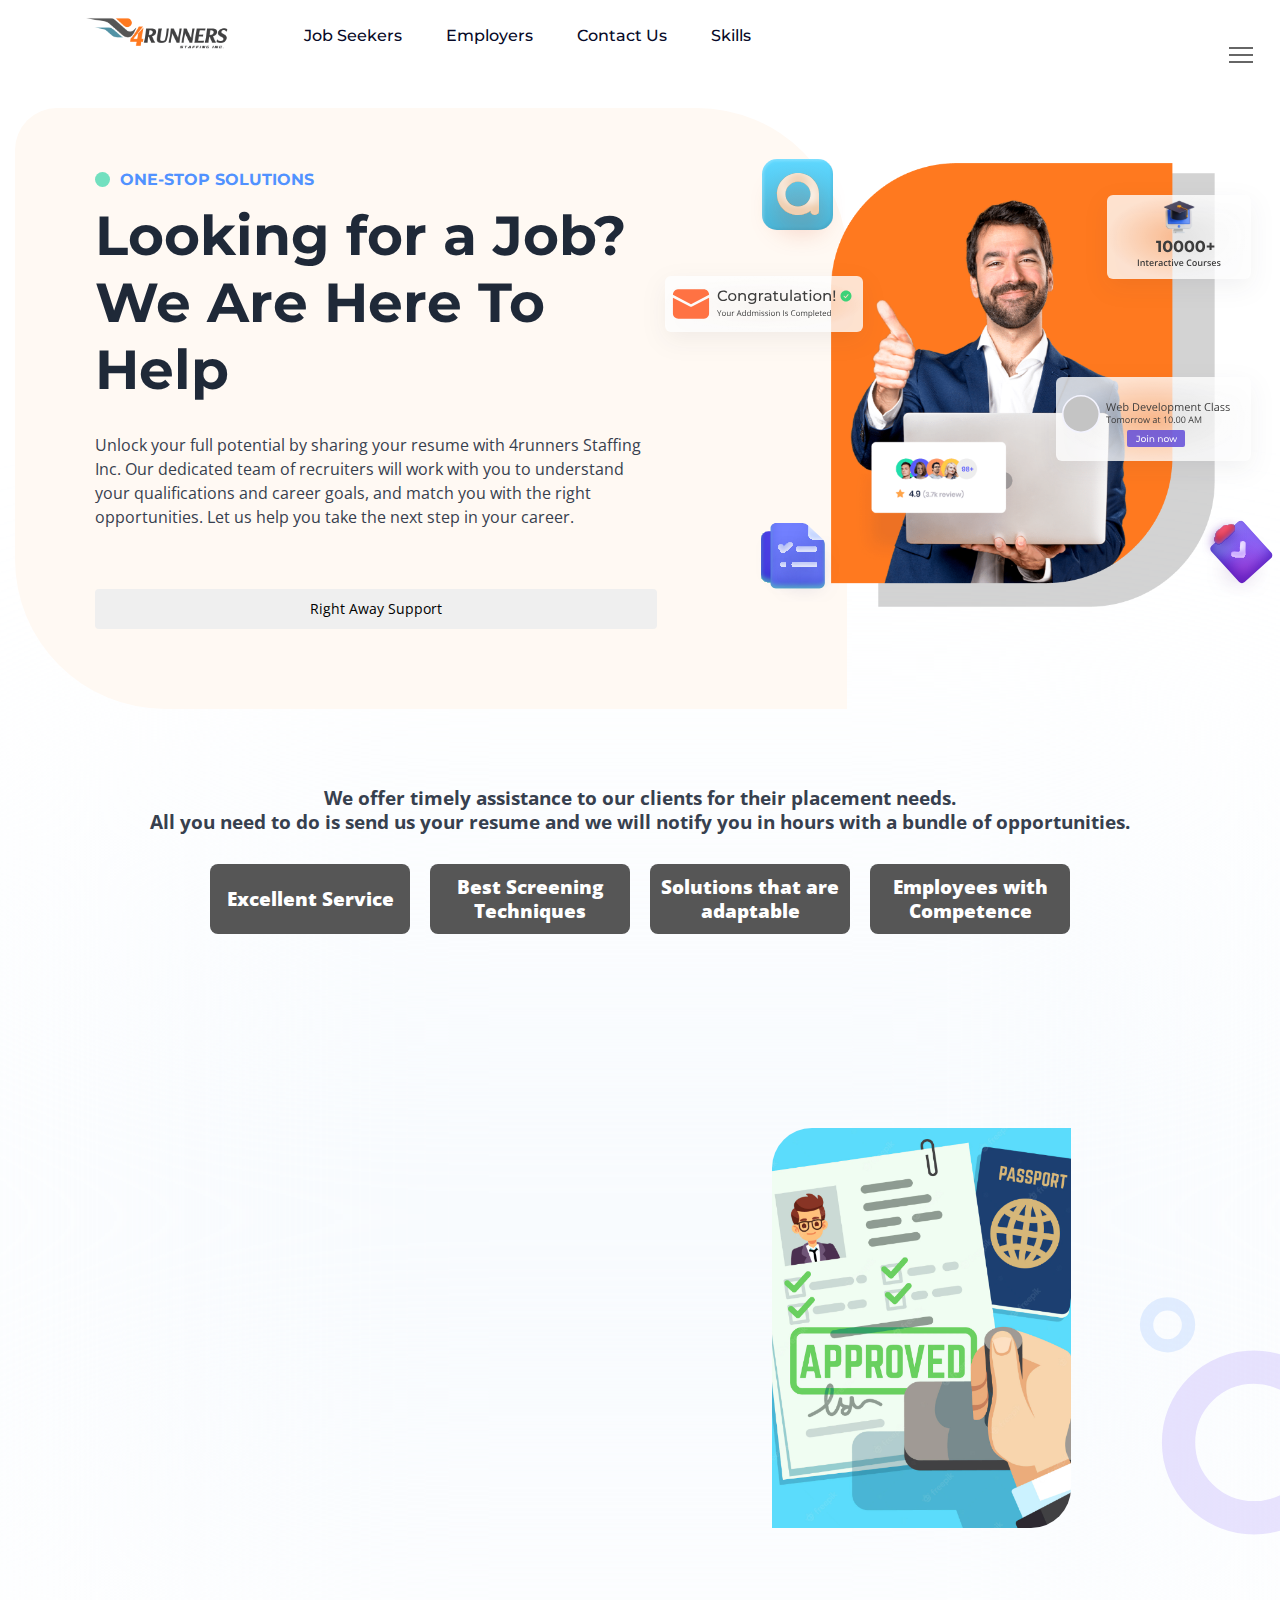
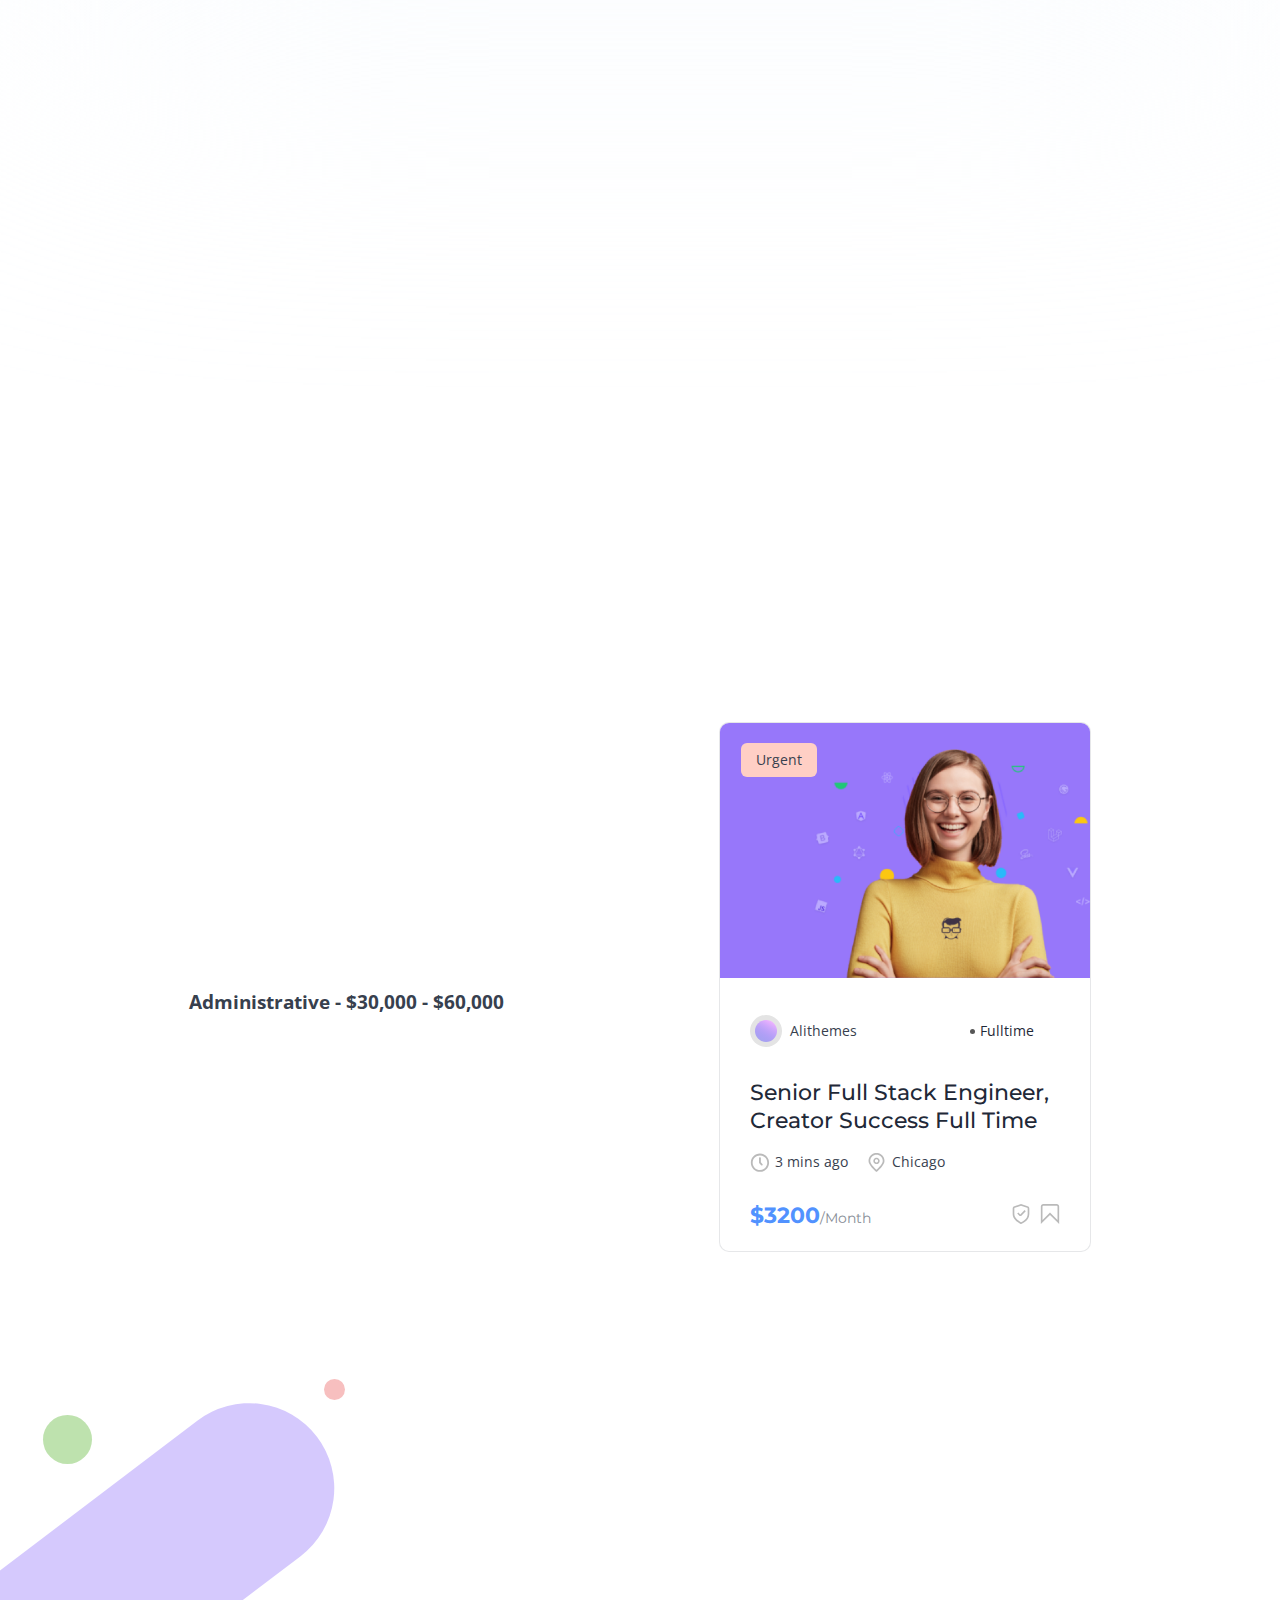
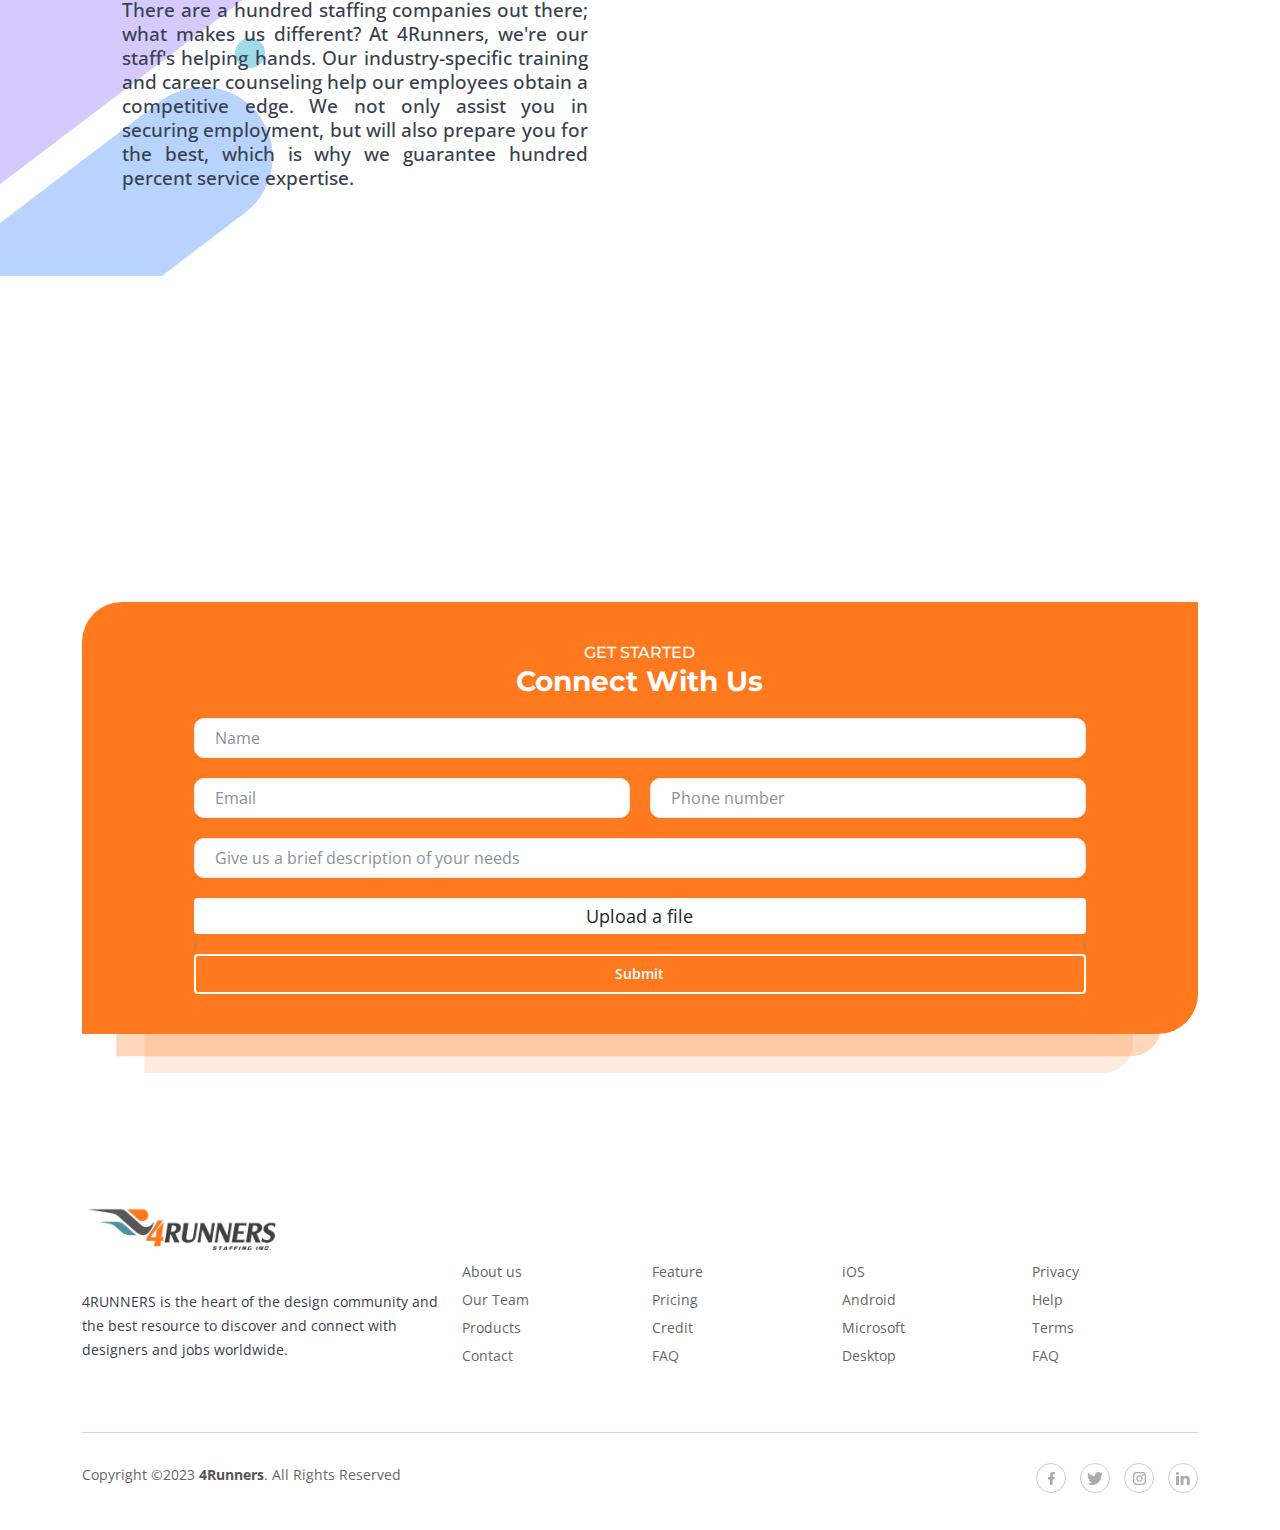
==== index.html @ 3e092bbf "added skills page" ====
﻿<!DOCTYPE html>
<html class="no-js" lang="en">
  <head>
    <meta charset="utf-8" />
    <title>4RUNNERS - Job Board HTML Website Template</title>
    <meta http-equiv="x-ua-compatible" content="ie=edge" />
    <meta name="description" content="" />
    <meta name="viewport" content="width=device-width, initial-scale=1" />
    <meta property="og:title" content="" />
    <meta property="og:type" content="" />
    <meta property="og:url" content="" />
    <meta property="og:image" content="" />
    <!-- Favicon -->
    <link
      rel="shortcut icon"
      type="image/x-icon"
      href="assets/imgs/favicon.png"
    />
    <!-- Template CSS -->
    <link rel="stylesheet" href="assets/css/plugins/animate.min.css" />
    <link rel="stylesheet" href="assets/css/main.css?v=1.0" />
    <link rel="stylesheet" href="assets/css/customCSS.css" />
  </head>

  <body>
    <!-- Preloader Start -->
    <div id="preloader-active">
      <div class="preloader d-flex align-items-center justify-content-center">
        <div class="preloader-inner position-relative">
          <div class="text-center">
            <img src="assets/imgs/theme/loading.gif" alt="jobhub" />
          </div>
        </div>
      </div>
    </div>
    <header class="header sticky-bar">
      <div class="container">
        <div class="main-header">
          <div class="header-left">
            <div class="header-logo">
              <a href="index.html" class="d-flex"
                ><img
                  alt="jobhub"
                  class="header_logo"
                  src="assets/imgs/LOGO.png"
              /></a>
            </div>
            <div class="header-nav">
              <nav class="nav-main-menu d-none d-xl-block">
                <ul class="main-menu">
                  <li><a href="job-grid.html">Job Seekers</a></li>

                  <li><a href="blog-single.html">Employers</a></li>
                  <li>
                    <a class="active" href="#contactus">Contact Us</a>
                  </li>
                  <li><a href="skills.html">Skills</a></li>
                </ul>
              </nav>
              <div class="burger-icon burger-icon-white">
                <span class="burger-icon-top"></span>
                <span class="burger-icon-mid"></span>
                <span class="burger-icon-bottom"></span>
              </div>
            </div>
          </div>
        </div>
      </div>
    </header>
    <div
      class="mobile-header-active mobile-header-wrapper-style perfect-scrollbar"
    >
      <div class="mobile-header-wrapper-inner">
        <div class="mobile-header-top">
          <div class="user-account">
            <img src="assets/imgs/avatar/ava_1.png" alt="jobhub" />
            <div class="content">
              <h6 class="user-name">
                Howdy, <span class="text-brand">AliThemes</span>
              </h6>
              <p class="font-xs text-muted">You have 2 new messages</p>
            </div>
          </div>
        </div>
        <div class="mobile-header-content-area">
          <div class="perfect-scroll">
            <div class="mobile-search mobile-header-border mb-30">
              <form action="#">
                <input type="text" placeholder="Search for items…" />
                <i class="fi-rr-search"></i>
              </form>
            </div>
            <div class="mobile-menu-wrap mobile-header-border">
              <!-- mobile menu start -->
              <nav>
                <ul class="mobile-menu font-heading">
                  <li class="has-children">
                    <a class="active" href="index.html">Home</a>
                  </li>
                  <li class="has-children">
                    <a href="job-grid.html">Job Seekers</a>
                  </li>
                  <li class="has-children">
                    <a href="blog-single.html">Employers</a>
                  </li>
                  <li class="has-children">
                    <a href="page-contact.html">Contact Us</a>
                  </li>
                  <li class="has-children">
                    <a href="skills.html">Skills</a>
                  </li>
                </ul>
              </nav>
              <!-- mobile menu end -->
            </div>
            <div class="mobile-social-icon mb-50">
              <h6 class="mb-25">Follow Us</h6>
              <a href="#"
                ><img
                  src="assets/imgs/theme/icons/icon-facebook.svg"
                  alt="jobhub"
              /></a>
              <a href="#"
                ><img
                  src="assets/imgs/theme/icons/icon-twitter.svg"
                  alt="jobhub"
              /></a>
              <a href="#"
                ><img
                  src="assets/imgs/theme/icons/icon-instagram.svg"
                  alt="jobhub"
              /></a>
              <a href="#"
                ><img
                  src="assets/imgs/theme/icons/icon-pinterest.svg"
                  alt="jobhub"
              /></a>
              <a href="#"
                ><img
                  src="assets/imgs/theme/icons/icon-youtube.svg"
                  alt="jobhub"
              /></a>
            </div>
            <div class="site-copyright">Copyright 2023 © 4Runners. <br /></div>
          </div>
        </div>
      </div>
    </div>
    <!--End header-->
    <!-- Content -->
    <main class="main">
      <section class="section-box">
        <div class="banner-hero hero-1">
          <div class="banner-inner">
            <div class="row">
              <div class="col-lg-8">
                <div class="block-banner">
                  <span
                    class="text-small-primary text-small-primary--disk text-uppercase wow animate__animated animate__fadeInUp"
                    >One-Stop Solutions</span
                  >
                  <h2 class="wow animate__animated animate__fadeInUp">
                    Looking for a Job? We Are Here To Help
                  </h2>
                  <div
                    class="banner-description mt-30 wow animate__animated animate__fadeInUp"
                    data-wow-delay=".1s"
                  >
                    Unlock your full potential by sharing your resume with
                    4runners Staffing Inc. Our dedicated team of recruiters will
                    work with you to understand your qualifications and career
                    goals, and match you with the right opportunities. Let us
                    help you take the next step in your career.
                  </div>
                  <div
                    class="mt-60 wow animate__animated animate__fadeInUp"
                    data-wow-delay=".2s"
                  >
                    <button class="ras_button">Right Away Support</button>
                  </div>
                </div>
              </div>
              <div class="col-lg-4 col-md-6">
                <div class="banner-imgs">
                  <img
                    alt="jobhub"
                    src="assets/imgs/banner/banner1.png"
                    class="img-responsive shape-1"
                  />
                  <span class="union-icon"
                    ><img
                      alt="jobhub"
                      src="assets/imgs/banner/union.svg"
                      class="img-responsive shape-3"
                  /></span>
                  <span class="congratulation-icon"
                    ><img
                      alt="jobhub"
                      src="assets/imgs/banner/congratulation.svg"
                      class="img-responsive shape-2"
                  /></span>
                  <span class="docs-icon"
                    ><img
                      alt="jobhub"
                      src="assets/imgs/banner/docs.svg"
                      class="img-responsive shape-2"
                  /></span>
                  <span class="course-icon"
                    ><img
                      alt="jobhub"
                      src="assets/imgs/banner/course.svg"
                      class="img-responsive shape-3"
                  /></span>
                  <span class="web-dev-icon"
                    ><img
                      alt="jobhub"
                      src="assets/imgs/banner/web-dev.svg"
                      class="img-responsive shape-3"
                  /></span>
                  <span class="tick-icon"
                    ><img
                      alt="jobhub"
                      src="assets/imgs/banner/tick.svg"
                      class="img-responsive shape-3"
                  /></span>
                </div>
              </div>
            </div>
          </div>
        </div>
      </section>
      <div class="section-box wow animate__animated animate__fadeIn mt-70">
        <div
          class="container"
          style="
            margin-bottom: 100px;
            display: flex;
            flex-direction: column;
            gap: 30px;
          "
        >
          <p class="offer_details_p">
            We offer timely assistance to our clients for their placement needs.
            <br />
            All you need to do is send us your resume and we will notify you in
            hours with a bundle of opportunities.
          </p>

          <div class="job_offers_custom">
            <button class="custom_button_card" class="job_offer_card_custom">
              Excellent Service
            </button>
            <button class="custom_button_card" class="job_offer_card_custom">
              Best Screening Techniques
            </button>
            <button class="custom_button_card" class="job_offer_card_custom">
              Solutions that are adaptable
            </button>
            <button class="custom_button_card" class="job_offer_card_custom">
              Employees with Competence
            </button>
          </div>
        </div>
      </div>
      <section class="section-box">
        <div class="container">
          <div class="row align-items-end">
            <div class="col-lg-7" style="width: 100%">
              <h2
                class="section-title mb-20 wow animate__animated animate__fadeInUp"
                style="text-align: center"
              >
                Still Confused?
              </h2>

              <div style="display: flex; justify-content: space-between">
                <div
                  style="
                    display: flex;
                    flex-direction: column;
                    gap: 30px;
                    padding: 30px 10px;
                    width: 100%;
                    align-items: center;
                    justify-content: center;
                  "
                >
                  <p
                    class="wow animate__animated animate__fadeInUp offer_details_p"
                    style=""
                  >
                    Now not just Local, 4Runners is helping people located
                    Overseas to find a job too!
                  </p>
                  <div
                    class="wow animate__animated animate__fadeInUp"
                    data-wow-delay=".2s"
                  >
                    <a
                      href="job-grid-2.html"
                      class="mt-sm-15 mt-lg-30 btn btn-border icon-chevron-right"
                      >Know How</a
                    >
                  </div>
                </div>

                <div
                  style="
                    display: flex;
                    align-items: center;
                    justify-content: center;
                    width: 100%;
                  "
                >
                  <img
                    src="./assets/img1.png"
                    alt=""
                    style="height: 400px; border-radius: 40px 0px 40px 0px"
                  />
                </div>
              </div>
            </div>
          </div>
          <div class="row mt-70">
            <div class="col-lg-4 col-md-6 col-sm-12 col-12">
              <div
                class="card-grid hover-up wow animate__animated animate__fadeInUp"
              >
                <div class="text-center">
                  <a href="job-grid.html">
                    <figure>
                      <img
                        alt="jobhub"
                        src="assets/imgs/theme/icons/marketing.svg"
                      />
                    </figure>
                  </a>
                </div>
                <h5 class="text-center mt-20 card-heading">
                  <a href="job-grid.html">Talk to a recruiter</a>
                </h5>
              </div>
            </div>
            <div class="col-lg-4 col-md-6 col-sm-12 col-12">
              <div
                class="card-grid hover-up wow animate__animated animate__fadeInUp"
                data-wow-delay=".1s"
              >
                <div class="text-center">
                  <a href="job-grid.html">
                    <figure>
                      <img
                        alt="jobhub"
                        src="assets/imgs/theme/icons/content-writer.svg"
                      />
                    </figure>
                  </a>
                </div>
                <h5 class="text-center mt-20 card-heading">
                  <a href="job-grid.html">Find your fit</a>
                </h5>
              </div>
            </div>
            <div
              class="col-lg-4 col-md-6 col-sm-12 col-12 wow animate__animated animate__fadeInUp"
              data-wow-delay=".2s"
            >
              <div class="card-grid hover-up">
                <div class="text-center">
                  <a href="job-grid.html">
                    <figure>
                      <img
                        src="assets/imgs/theme/icons/marketing-director.svg"
                        alt="jobhub"
                      />
                    </figure>
                  </a>
                </div>
                <h5 class="text-center mt-20 card-heading">
                  <a href="job-grid.html">Explore opportunities</a>
                </h5>
              </div>
            </div>
            <div class="col-lg-4 col-md-6 col-sm-12 col-12">
              <div
                class="card-grid hover-up wow animate__animated animate__fadeInUp"
                data-wow-delay=".3s"
              >
                <div class="text-center">
                  <a href="job-grid.html">
                    <figure>
                      <img
                        src="assets/imgs/theme/icons/system-analyst.svg"
                        alt="jobhub"
                      />
                    </figure>
                  </a>
                </div>
                <h5 class="text-center mt-20 card-heading">
                  <a href="job-grid.html">Build your profile</a>
                </h5>
              </div>
            </div>
            <div class="col-lg-4 col-md-6 col-sm-12 col-12">
              <div
                class="card-grid hover-up wow animate__animated animate__fadeInUp"
              >
                <div class="text-center">
                  <a href="job-grid.html">
                    <figure>
                      <img
                        src="assets/imgs/theme/icons/business-development.svg"
                        alt="jobhub"
                      />
                    </figure>
                  </a>
                </div>
                <h5 class="text-center mt-20 card-heading">
                  <a href="job-grid.html">Get career advice</a>
                </h5>
              </div>
            </div>
            <div class="col-lg-4 col-md-6 col-sm-12 col-12">
              <div
                class="card-grid hover-up wow animate__animated animate__fadeInUp"
                data-wow-delay=".1s"
              >
                <div class="text-center">
                  <a href="job-grid.html">
                    <figure>
                      <img
                        src="assets/imgs/theme/icons/proof-reading.svg"
                        alt="jobhub"
                      />
                    </figure>
                  </a>
                </div>
                <h5 class="text-center mt-20 card-heading">
                  <a href="job-grid.html">Skills & training</a>
                </h5>
              </div>
            </div>
          </div>
        </div>
      </section>
      <section class="section-box mt-40">
        <div class="container">
          <div class="row align-items-end">
            <div class="col-lg-4" style="width: 100%">
              <h2
                class="wow animate__animated animate__fadeInUp"
                style="text-align: center; width: 100%"
              >
                Recent Jobs
              </h2>
            </div>
          </div>
          <div
            style="
              display: flex;
              align-items: center;
              justify-content: space-around;
              padding: 30px 0px;
            "
          >
            <p
              class="text-md-lh28 color-black-5wow animate__animated animate__fadeInUp"
              data-wow-delay=".1s"
              style="font-weight: 700; font-size: 1.2rem; margin: 0"
            >
              Administrative - $30,000 - $60,000
            </p>
            <div class="col-lg-4 col-md-6">
              <div class="card-grid-2 hover-up">
                <div class="text-center card-grid-2-image">
                  <a href="job-single.html">
                    <figure>
                      <img src="assets/imgs/jobs/job-1.png" alt="jobhub" />
                    </figure>
                  </a>
                  <label class="btn-urgent">Urgent</label>
                </div>
                <div class="card-block-info">
                  <div class="row">
                    <div class="col-lg-7 col-6">
                      <a href="employers-single.html" class="card-2-img-text">
                        <span class="card-grid-2-img-small"
                          ><img
                            src="assets/imgs/jobs/logos/logo-1.svg"
                            alt="jobhub"
                        /></span>
                        <span>Alithemes</span>
                      </a>
                    </div>
                    <div class="col-lg-5 col-6 text-end">
                      <a href="#" class="btn btn-grey-small disc-btn"
                        >Fulltime</a
                      >
                    </div>
                  </div>
                  <h5 class="mt-20">
                    <a href="job-single.html"
                      >Senior Full Stack Engineer, Creator Success Full Time</a
                    >
                  </h5>
                  <div class="mt-15">
                    <span class="card-time">3 mins ago</span>
                    <span class="card-location">Chicago</span>
                  </div>
                  <div class="card-2-bottom mt-30">
                    <div class="row">
                      <div class="col-lg-7 col-8">
                        <span class="card-text-price">
                          $3200<span>/Month</span>
                        </span>
                      </div>
                      <div class="col-lg-5 col-4 text-end">
                        <span
                          ><img
                            src="assets/imgs/theme/icons/shield-check.svg"
                            alt="jobhub"
                        /></span>
                        <span class="ml-5"
                          ><img
                            src="assets/imgs/theme/icons/bookmark.svg"
                            alt="jobhub"
                        /></span>
                      </div>
                    </div>
                  </div>
                </div>
              </div>
            </div>
          </div>
        </div>
      </section>
      <section class="section-box mt-50 mb-70 bg-patern">
        <div class="container">
          <div class="row">
            <div class="col-lg-6 col-sm-12">
              <div class="content-job-inner">
                <h2
                  class="section-title heading-lg wow animate__animated animate__fadeInUp"
                >
                  Why Choose 4Runners Staffing Inc?
                </h2>
                <p
                  style="
                    font-weight: 500;
                    font-size: 1.2rem;
                    margin: 0;
                    text-align: justify;
                  "
                >
                  There are a hundred staffing companies out there; what makes
                  us different? At 4Runners, we're our staff's helping hands.
                  Our industry-specific training and career counseling help our
                  employees obtain a competitive edge. We not only assist you in
                  securing employment, but will also prepare you for the best,
                  which is why we guarantee hundred percent service expertise.
                </p>
              </div>
            </div>
            <div class="col-lg-6 col-sm-12">
              <div class="box-image-job">
                <figure class="wow animate__animated animate__fadeIn">
                  <img alt="jobhub" src="assets/imgs/01.png" />
                </figure>
              </div>
            </div>
          </div>
        </div>
      </section>
      <div class="section-box">
        <div class="container">
          <ul class="list-partners">
            <li
              class="wow animate__animated animate__fadeInUp hover-up"
              data-wow-delay="0s"
            >
              <a href="#">
                <figure>
                  <img alt="jobhub" src="assets/imgs/jobs/logos/samsung.svg" />
                </figure>
              </a>
            </li>
            <li
              class="wow animate__animated animate__fadeInUp hover-up"
              data-wow-delay=".1s"
            >
              <a href="#">
                <figure>
                  <img alt="jobhub" src="assets/imgs/jobs/logos/google.svg" />
                </figure>
              </a>
            </li>
            <li
              class="wow animate__animated animate__fadeInUp hover-up"
              data-wow-delay=".2s"
            >
              <a href="#">
                <figure>
                  <img alt="jobhub" src="assets/imgs/jobs/logos/facebook.svg" />
                </figure>
              </a>
            </li>
            <li
              class="wow animate__animated animate__fadeInUp hover-up"
              data-wow-delay=".3s"
            >
              <a href="#">
                <figure>
                  <img
                    alt="jobhub"
                    src="assets/imgs/jobs/logos/pinterest.svg"
                  />
                </figure>
              </a>
            </li>
            <li
              class="wow animate__animated animate__fadeInUp hover-up"
              data-wow-delay=".4s"
            >
              <a href="#">
                <figure>
                  <img alt="jobhub" src="assets/imgs/jobs/logos/avaya.svg" />
                </figure>
              </a>
            </li>
            <li
              class="wow animate__animated animate__fadeInUp hover-up"
              data-wow-delay=".5s"
            >
              <a href="#">
                <figure>
                  <img alt="jobhub" src="assets/imgs/jobs/logos/forbes.svg" />
                </figure>
              </a>
            </li>
            <li
              class="wow animate__animated animate__fadeInUp hover-up"
              data-wow-delay=".1s"
            >
              <a href="#">
                <figure>
                  <img alt="jobhub" src="assets/imgs/jobs/logos/avis.svg" />
                </figure>
              </a>
            </li>
            <li
              class="wow animate__animated animate__fadeInUp hover-up"
              data-wow-delay=".2s"
            >
              <a href="#">
                <figure>
                  <img alt="jobhub" src="assets/imgs/jobs/logos/nielsen.svg" />
                </figure>
              </a>
            </li>
            <li
              class="wow animate__animated animate__fadeInUp hover-up"
              data-wow-delay=".3s"
            >
              <a href="#">
                <figure>
                  <img alt="jobhub" src="assets/imgs/jobs/logos/doordash.svg" />
                </figure>
              </a>
            </li>
          </ul>
        </div>
      </div>

      <section class="section-box mt-50 mb-60" id="contactus">
        <div class="container">
          <div class="box-newsletter">
            <form class="newsletter_custom_form">
              <div class="newsletter_custom_form_heading">
                <h6>GET STARTED</h6>
                <h4>Connect With Us</h4>
              </div>
              <input
                type="text"
                class="newsletter_custom_form_input"
                placeholder="Name"
              />
              <div class="newsletter_custom_form_input_wrapper">
                <input
                  type="text"
                  class="newsletter_custom_form_input"
                  placeholder="Email"
                /><input
                  type="text"
                  class="newsletter_custom_form_input"
                  placeholder="Phone number"
                />
              </div>
              <input
                type="text"
                class="newsletter_custom_form_input"
                placeholder="Give us a brief description of your needs"
              />
              <div class="upload-btn-wrapper">
                <button class="btn">Upload a file</button>
                <input type="file" name="myfile" />
              </div>

              <button class="newsletter_custom_form_submit">Submit</button>
            </form>
          </div>
          <div class="box-newsletter-bottom">
            <div class="newsletter-bottom"></div>
          </div>
        </div>
      </section>
    </main>
    <!-- End Content -->
    <!-- Footer -->
    <footer class="footer mt-50">
      <div class="container">
        <div class="row">
          <div class="col-md-4 col-sm-12">
            <a href="index.html"
              ><img alt="jobhub" src="assets/imgs/LOGO.png" class="footer_logo"
            /></a>
            <div class="mt-20 mb-20">
              4RUNNERS is the heart of the design community and the best
              resource to discover and connect with designers and jobs
              worldwide.
            </div>
          </div>
          <div class="col-md-2 col-xs-6">
            <h6>Company</h6>
            <ul class="menu-footer mt-40">
              <li><a href="#">About us</a></li>
              <li><a href="#">Our Team</a></li>
              <li><a href="#">Products</a></li>
              <li><a href="#">Contact</a></li>
            </ul>
          </div>
          <div class="col-md-2 col-xs-6">
            <h6>Product</h6>
            <ul class="menu-footer mt-40">
              <li><a href="#">Feature</a></li>
              <li><a href="#">Pricing</a></li>
              <li><a href="#">Credit</a></li>
              <li><a href="#">FAQ</a></li>
            </ul>
          </div>
          <div class="col-md-2 col-xs-6">
            <h6>Download</h6>
            <ul class="menu-footer mt-40">
              <li><a href="#">iOS</a></li>
              <li><a href="#">Android</a></li>
              <li><a href="#">Microsoft</a></li>
              <li><a href="#">Desktop</a></li>
            </ul>
          </div>
          <div class="col-md-2 col-xs-6">
            <h6>Support</h6>
            <ul class="menu-footer mt-40">
              <li><a href="#">Privacy</a></li>
              <li><a href="#">Help</a></li>
              <li><a href="#">Terms</a></li>
              <li><a href="#">FAQ</a></li>
            </ul>
          </div>
        </div>
        <div class="footer-bottom mt-50">
          <div class="row">
            <div class="col-md-6">
              Copyright ©2023 <a href="#"><strong>4Runners</strong></a
              >. All Rights Reserved
            </div>
            <div class="col-md-6 text-md-end text-start">
              <div class="footer-social">
                <a href="#" class="icon-socials icon-facebook"></a>
                <a href="#" class="icon-socials icon-twitter"></a>
                <a href="#" class="icon-socials icon-instagram"></a>
                <a href="#" class="icon-socials icon-linkedin"></a>
              </div>
            </div>
          </div>
        </div>
      </div>
    </footer>
    <!-- End Footer -->
    <!-- Vendor JS-->
    <script src="assets/js/vendor/modernizr-3.6.0.min.js"></script>
    <script src="assets/js/vendor/jquery-3.6.0.min.js"></script>
    <script src="assets/js/vendor/jquery-migrate-3.3.0.min.js"></script>
    <script src="assets/js/vendor/bootstrap.bundle.min.js"></script>
    <script src="assets/js/plugins/waypoints.js"></script>
    <script src="assets/js/plugins/wow.js"></script>
    <script src="assets/js/plugins/magnific-popup.js"></script>
    <script src="assets/js/plugins/perfect-scrollbar.min.js"></script>
    <script src="assets/js/plugins/select2.min.js"></script>
    <script src="assets/js/plugins/isotope.js"></script>
    <script src="assets/js/plugins/scrollup.js"></script>
    <script src="assets/js/plugins/swiper-bundle.min.js"></script>
    <!-- Template  JS -->
    <script src="assets/js/main.js?v=1.0"></script>
  </body>
</html>
---- assets/css/main.css ----
/***
 Theme Name: Jobhub
 Description: Job Board Finder HTML template
 Version: 1.1
 License: GNU General Public License v2 or later
 License URI: http://www.gnu.org/licenses/gpl-2.0.html
==============================
TABLE CONTENT
 Import Google Fonts
 Include Third Party CSS Library
 GENERAL
 HEADER
 Offcanvas Sidebar
 Search form
 Main header
 Mega menu
 Header layouts
 Page layouts
 Pagination
 Breadcrumb
 CATEGORY PAGES
 SINGLE POST
 Author box
 comment
 Post share social
 WP STYPE
 Custom amine
***/
@import url("https://fonts.googleapis.com/css2?family=Montserrat:wght@400;500;600;700&family=Open+Sans:wght@400;600;700&display=swap");
/*import vendors*/
@import url(vendors/normalize.css);
@import url(vendors/bootstrap.min.css);
@import url(vendors/uicons-regular-rounded.css);
/*import plugins*/
@import url(plugins/swiper-bundle.min.css);
@import url(plugins/magnific-popup.css);
@import url(plugins/select2.min.css);
@import url(plugins/perfect-scrollbar.css);
/*RESET*/
html,
body,
div,
span,
applet,
object,
iframe,
h1,
h2,
h3,
h4,
h5,
h6,
p,
blockquote,
pre,
a,
abbr,
acronym,
address,
big,
cite,
code,
del,
dfn,
em,
img,
ins,
kbd,
q,
s,
samp,
small,
strike,
strong,
sub,
sup,
tt,
var,
b,
u,
i,
center,
dl,
dt,
dd,
ol,
ul,
li,
fieldset,
form,
label,
legend,
table,
caption,
tbody,
tfoot,
thead,
tr,
th,
td,
article,
aside,
canvas,
details,
embed,
figure,
figcaption,
footer,
header,
hgroup,
menu,
nav,
output,
ruby,
section,
summary,
time,
mark,
audio,
video {
  margin: 0;
  padding: 0;
  border: 0;
  font-size: 100%;
  font: inherit;
  vertical-align: baseline;
}

main {
  display: block;
  clear: both;
}

main.main {
  padding-top: 108px;
}

thead {
  font-weight: 600;
}

article,
aside,
details,
figcaption,
figure,
footer,
header,
hgroup,
menu,
nav,
section {
  display: block;
}

body {
  line-height: 1;
}

ol,
ul {
  list-style: none;
}

blockquote,
q {
  quotes: none;
}

blockquote:before,
blockquote:after,
q:before,
q:after {
  content: "";
  content: none;
}

table {
  border-collapse: collapse;
  border-spacing: 0;
}

img {
  max-width: 100%;
}

input,
select,
button,
textarea {
  font-family: "Open Sans", sans-serif;
  font-size: 14px;
}

*:focus,
select:focus,
.custom-select:focus,
button:focus,
textarea:focus,
textarea.form-control:focus,
input.form-control:focus,
input[type="text"]:focus,
input[type="password"]:focus,
input[type="email"]:focus,
input[type="number"]:focus,
[type="text"].form-control:focus,
[type="password"].form-control:focus,
[type="email"].form-control:focus,
[type="tel"].form-control:focus,
[contenteditable].form-control:focus {
  outline: none !important;
  -webkit-box-shadow: none !important;
  box-shadow: none !important;
}

input:focus::-moz-placeholder {
  opacity: 0;
  -webkit-transition: 0.4s;
  transition: 0.4s;
}

a {
  color: #565656;
}

a:hover {
  color: #565656;
}

li.hr span {
  width: 100%;
  height: 1px;
  background-color: #e4e4e4;
  margin: 20px 0;
  display: block;
}

/*--- Common Classes---------------------*/
::-moz-selection {
  background: #565656;
  /* WebKit/Blink Browsers */
  color: #fff;
}
::selection {
  background: #565656;
  /* WebKit/Blink Browsers */
  color: #fff;
}

::-moz-selection {
  background: #565656;
  /* Gecko Browsers */
  color: #fff;
}

::-webkit-input-placeholder {
  color: #88929b;
  opacity: 1;
}

:-ms-input-placeholder {
  color: #88929b;
  opacity: 1;
}

::-ms-input-placeholder {
  color: #88929b;
  opacity: 1;
}

::placeholder {
  color: #88929b;
  opacity: 1;
}

:-ms-input-placeholder,
::-webkit-input-placeholder {
  color: #88929b;
  opacity: 1;
}

.fix {
  overflow: hidden;
}

.hidden {
  display: none;
}

.clear {
  clear: both;
}

.section {
  float: left;
  width: 100%;
}

.f-right {
  float: right;
}

.capitalize {
  text-transform: capitalize;
}

.uppercase {
  text-transform: uppercase;
}

.bg-img {
  background-position: center center;
  background-size: cover;
}

.position-relative {
  position: relative;
}

.height-100vh {
  height: 100vh !important;
}

*:focus,
select:focus,
.custom-select:focus,
button:focus,
textarea:focus,
textarea.form-control:focus,
input.form-control:focus,
input[type="text"]:focus,
input[type="password"]:focus,
input[type="email"]:focus,
input[type="number"]:focus,
[type="text"].form-control:focus,
[type="password"].form-control:focus,
[type="email"].form-control:focus,
[type="tel"].form-control:focus,
[contenteditable].form-control:focus {
  outline: none !important;
  -webkit-box-shadow: none;
  box-shadow: none;
}

.border-radius {
  border-radius: 4px;
}

.border-radius-5 {
  border-radius: 5px;
}

.border-radius-10 {
  border-radius: 10px;
}

.border-radius-15 {
  border-radius: 15px;
}

.border-radius-20 {
  border-radius: 20px;
}

.hover-up {
  -webkit-transition: all 0.25s cubic-bezier(0.02, 0.01, 0.47, 1);
  transition: all 0.25s cubic-bezier(0.02, 0.01, 0.47, 1);
}

.hover-up:hover {
  -webkit-transform: translateY(-3px);
  transform: translateY(-3px);
  -webkit-transition: all 0.25s cubic-bezier(0.02, 0.01, 0.47, 1);
  transition: all 0.25s cubic-bezier(0.02, 0.01, 0.47, 1);
}

body {
  background: url(../imgs/theme/background-blur.svg) no-repeat 0px 14%;
  background-size: contain;
}

.none-shadow {
  -webkit-box-shadow: none !important;
  box-shadow: none !important;
}

.form-control {
  border: 1px solid rgba(6, 18, 36, 0.1);
  border-radius: 10px;
  background-color: #ffffff;
  padding: 11px 15px 13px 15px;
  width: 100%;
  color: #88929b;
}

.form-control::-webkit-input-placeholder {
  color: #88929b;
}

.form-control:-ms-input-placeholder {
  color: #88929b;
}

.form-control::-ms-input-placeholder {
  color: #88929b;
}

.form-control::placeholder {
  color: #88929b;
}

.form-group {
  position: relative;
}

.form-group i {
  position: absolute;
  top: 50%;
  -webkit-transform: translateY(-50%);
  transform: translateY(-50%);
  left: 15px;
  font-size: 18px;
  color: #88929b;
}

.form-icons {
  padding-left: 41px;
}

.text-white {
  color: #ffffff;
}

@media (min-width: 1400px) {
  .container {
    max-width: 1344px;
  }
}

strong {
  font-weight: bold;
}

.color-muted {
  color: #88929b !important;
}

.divider {
  border-top: 1px solid rgba(6, 18, 36, 0.1);
  margin: 20px 0px;
}

a {
  text-decoration: none;
}

*:hover {
  -webkit-transition-duration: 0.2s;
  transition-duration: 0.2s;
}

.section-box {
  display: inline-block;
  width: 100%;
  overflow: hidden;
}

.text-shadow {
  text-shadow: 0px 4px 4px rgba(0, 0, 0, 0.25);
}

.img-responsive {
  max-width: 100%;
}

.select2-container--default
  .select2-selection--single
  .select2-selection__rendered {
  color: #88929b;
  line-height: 28px;
  font-family: "Open Sans", sans-serif;
  font-size: 14px;
}

.select2-search.select2-search--dropdown {
  padding: 0;
  margin-bottom: 10px;
}

.select2-container--default .select2-search--dropdown .select2-search__field {
  border: thin solid #ececec;
  border-radius: 8px;
  height: 40px;
  padding-left: 15px;
}

.select2-dropdown {
  border-color: #ffffff;
  -webkit-box-shadow: 0px 9px 26px 0px rgba(31, 31, 51, 0.06);
  box-shadow: 0px 9px 26px 0px rgba(31, 31, 51, 0.06);
}

.select2-container--open .select2-dropdown--below {
  border: thin solid #ececec;
  padding: 15px;
  margin-top: 10px;
  border-radius: 10px;
}

.select-style .select2-selection--single .select2-selection__rendered {
  color: #88929b;
}

.select-style .select2 {
  border: 1px solid rgba(6, 18, 36, 0.1);
  border-radius: 10px;
  padding: 10px 20px 10px 20px;
  display: inline-block;
  width: 100% !important;
}

.select-style .select2 .select2-selection__arrow {
  background: url(../imgs/theme/icons/arrow-down.svg) no-repeat right 10px
    center;
  top: 11px;
  width: 26px;
  opacity: 0.5;
}

.select-style .select2 .select2-selection__arrow b {
  display: none !important;
}

.select-style-icon .select2 {
  padding-left: 33px;
}

.dropdown {
  position: relative;
}

.dropdown .dropdown-menu.show {
  border: thin solid #ececec;
  -webkit-box-shadow: 0px 9px 26px 0px rgba(31, 31, 51, 0.06);
  box-shadow: 0px 9px 26px 0px rgba(31, 31, 51, 0.06);
  background-color: #ffffff;
  border-radius: 10px;
  padding: 0;
}

.dropdown .dropdown-menu.show .dropdown-item {
  padding: 10px 20px;
  color: #636477;
  font-size: 14px;
}

.dropdown .dropdown-menu.show .dropdown-item.active {
  color: #fff;
  text-decoration: none;
  background-color: #565656;
}

.dropdown .dropdown-menu.show .dropdown-item:active {
  color: #fff;
  text-decoration: none;
  background-color: #565656;
}

.dropdown.dropdown-sort .dropdown-menu.show {
  border-radius: 10px;
  margin-top: 20px;
}

a,
button,
img,
input,
span,
h4 {
  -webkit-transition: all 0.3s ease 0s;
  transition: all 0.3s ease 0s;
}

@-webkit-keyframes slideleft {
  10% {
    opacity: 0;
    -webkit-transform: scale(0);
    transform: scale(0);
    right: 0;
  }
  50% {
    opacity: 1;
    -webkit-transform: scale(1);
    transform: scale(1);
  }
  90% {
    opacity: 0;
    -webkit-transform: scale(0);
    transform: scale(0);
    right: 100%;
  }
}

@keyframes slideleft {
  10% {
    opacity: 0;
    -webkit-transform: scale(0);
    transform: scale(0);
    right: 0;
  }
  50% {
    opacity: 1;
    -webkit-transform: scale(1);
    transform: scale(1);
  }
  90% {
    opacity: 0;
    -webkit-transform: scale(0);
    transform: scale(0);
    right: 100%;
  }
}

[data-loader="spinner"] {
  width: 35px;
  height: 35px;
  display: inline-block;
  -webkit-animation: spinner 1.2s infinite ease-in-out;
  animation: spinner 1.2s infinite ease-in-out;
  background: url(../imgs/favicon.svg);
  -webkit-box-shadow: 0 0 10px #fff;
  box-shadow: 0 0 10px #fff;
}

@-webkit-keyframes spinner {
  0% {
    -webkit-transform: perspective(120px) rotateX(0) rotateY(0);
    transform: perspective(120px) rotateX(0) rotateY(0);
  }
  50% {
    -webkit-transform: perspective(120px) rotateX(-180deg) rotateY(0);
    transform: perspective(120px) rotateX(-180deg) rotateY(0);
  }
  100% {
    -webkit-transform: perspective(120px) rotateX(-180deg) rotateY(-180deg);
    transform: perspective(120px) rotateX(-180deg) rotateY(-180deg);
  }
}

@keyframes spinner {
  0% {
    -webkit-transform: perspective(120px) rotateX(0) rotateY(0);
    transform: perspective(120px) rotateX(0) rotateY(0);
  }
  50% {
    -webkit-transform: perspective(120px) rotateX(-180deg) rotateY(0);
    transform: perspective(120px) rotateX(-180deg) rotateY(0);
  }
  100% {
    -webkit-transform: perspective(120px) rotateX(-180deg) rotateY(-180deg);
    transform: perspective(120px) rotateX(-180deg) rotateY(-180deg);
  }
}

@-webkit-keyframes shadow-pulse {
  0% {
    -webkit-box-shadow: 0 0 0 0px rgba(151, 119, 250, 0.8);
    box-shadow: 0 0 0 0px rgba(151, 119, 250, 0.8);
  }
  100% {
    -webkit-box-shadow: 0 0 0 5px rgba(0, 0, 0, 0);
    box-shadow: 0 0 0 5px rgba(0, 0, 0, 0);
  }
}

@keyframes shadow-pulse {
  0% {
    -webkit-box-shadow: 0 0 0 0px rgba(151, 119, 250, 0.8);
    box-shadow: 0 0 0 0px rgba(151, 119, 250, 0.8);
  }
  100% {
    -webkit-box-shadow: 0 0 0 5px rgba(0, 0, 0, 0);
    box-shadow: 0 0 0 5px rgba(0, 0, 0, 0);
  }
}

@-webkit-keyframes shadow-pulse-big {
  0% {
    -webkit-box-shadow: 0 0 0 0px rgba(239, 63, 72, 0.1);
    box-shadow: 0 0 0 0px rgba(239, 63, 72, 0.1);
  }
  100% {
    -webkit-box-shadow: 0 0 0 20px rgba(0, 0, 0, 0);
    box-shadow: 0 0 0 20px rgba(0, 0, 0, 0);
  }
}

@keyframes shadow-pulse-big {
  0% {
    -webkit-box-shadow: 0 0 0 0px rgba(239, 63, 72, 0.1);
    box-shadow: 0 0 0 0px rgba(239, 63, 72, 0.1);
  }
  100% {
    -webkit-box-shadow: 0 0 0 20px rgba(0, 0, 0, 0);
    box-shadow: 0 0 0 20px rgba(0, 0, 0, 0);
  }
}

@-webkit-keyframes jump {
  0% {
    -webkit-transform: translate3d(0, 20%, 0);
    transform: translate3d(0, 20%, 0);
  }
  100% {
    -webkit-transform: translate3d(0, 0, 0);
    transform: translate3d(0, 0, 0);
  }
}

@keyframes jump {
  0% {
    -webkit-transform: translate3d(0, 20%, 0);
    transform: translate3d(0, 20%, 0);
  }
  100% {
    -webkit-transform: translate3d(0, 0, 0);
    transform: translate3d(0, 0, 0);
  }
}

.jump {
  -webkit-transform-origin: 0;
  transform-origin: 0;
  -webkit-animation: jump 0.5s linear alternate infinite;
  animation: jump 0.5s linear alternate infinite;
}

/*TYPOGRAPHY*/
body {
  color: #37404e;
  font-family: "Open Sans", sans-serif;
  font-size: 14px;
  line-height: 24px;
  font-style: normal;
  font-weight: 400;
}

h1,
h2,
h3,
h4,
h5,
h6,
.font-heading,
.display-1,
.display-2,
.heading-lg,
.heading-sm-1 {
  font-family: "Montserrat", sans-serif;
  color: #1f2938;
  font-weight: 700;
  line-height: 1.2;
}

h1 {
  font-size: 69px;
  line-height: 1.2;
}

h2 {
  font-size: 55px;
  line-height: 67px;
}

h3 {
  font-size: 44px;
  line-height: 54px;
}

h4 {
  font-size: 28px;
  line-height: 34px;
}

h5 {
  font-size: 22px;
  line-height: 28px;
  font-weight: 500;
}

h6 {
  font-size: 16px;
  line-height: 22px;
  font-weight: 500;
}

.heading-lg {
  font-size: 52px;
  line-height: 63px;
  font-weight: bold;
}

.heading-md {
  font-size: 20px;
  line-height: 24px;
  color: #111112;
  font-weight: 500;
  font-family: "Montserrat", sans-serif;
}

.heading-sm {
  font-size: 14px;
  line-height: 20px;
  font-weight: 500;
}

.text-sm {
  font-size: 12px;
  line-height: 16px;
  font-family: "Open Sans", sans-serif;
}

.text-md {
  font-size: 16px;
  line-height: 20px;
  font-family: "Open Sans", sans-serif;
}

.small-heading {
  font-size: 16px;
  line-height: 20px;
  font-weight: bold;
  font-family: "Montserrat", sans-serif;
}

.medium-heading {
  font-size: 18px;
  color: #1f2938;
  line-height: 22px;
  font-weight: 600;
  font-family: "Montserrat", sans-serif;
}

.display-block {
  display: block;
}

.font-bold {
  font-weight: bold;
}

.font-semibold {
  font-weight: 600;
}

.text-brand {
  color: #565656;
}

.font-3xs {
  font-size: 10px;
}

.font-xxs {
  font-size: 12px;
}

.font-xs {
  font-size: 13px;
}

.font-sm {
  font-size: 14px;
}

.font-md {
  font-size: 16px;
}

.font-md-2 {
  font-size: 15px;
}

.font-lg {
  font-size: 18px;
}

.font-xl {
  font-size: 20px;
}

.font-2xl {
  font-size: 22px;
}

.font-3xl {
  font-size: 58px;
}

.text-grey-6 {
  color: #d2d2d2 !important;
}

.text-muted {
  color: #88929b !important;
}

.btn {
  font-family: "Open Sans", sans-serif;
  border-radius: 10px;
  padding: 14px 25px;
  font-size: 18px;
  line-height: 1;
  -webkit-transition: 0.2s;
  transition: 0.2s;
}

.btn.btn-default {
  color: #ffffff;
  background-color: #565656;
}

.btn.btn-default:hover {
  background-color: #6d4bd3;
  -webkit-transform: translateY(-2px);
  transform: translateY(-2px);
  -webkit-transition: 0.2s;
  transition: 0.2s;
}

.btn-grey-small {
  background-color: rgba(151, 119, 250, 0.12);
  font-size: 14px;
  padding: 7px 10px;
  border-radius: 6px;
  color: #37404e;
}

.disc-btn:before {
  content: "";
  height: 5px;
  width: 5px;
  background-color: #565656;
  border-radius: 50%;
  display: inline-block;
  margin: 0px 5px 2px 0px;
}

.btn-light-blue {
  background-color: #c5e3ff;
  border-radius: 6px;
  padding: 7px 12px;
  color: #37404e;
  font-size: 14px;
}

.btn-pink {
  background-color: #ffcfc5;
  border-radius: 6px;
  padding: 7px 15px;
  color: #37404e;
  font-size: 14px;
}

.btn-border {
  border: 1px solid rgba(6, 18, 36, 0.1);
  padding: 15px 23px 15px 23px;
  border-radius: 10px;
  background: #ffffff;
  color: #111112;
  font-size: 16px;
  -webkit-transition-duration: 0.2s;
  transition-duration: 0.2s;
}

.btn-border:hover {
  color: #ffffff;
  background-color: #565656;
  -webkit-transition-duration: 0.2s;
  transition-duration: 0.2s;
  -webkit-transform: translateY(-3px);
  transform: translateY(-3px);
}

.btn-dots {
  border: 0px;
  background-image: url(../imgs/theme/icons/dots.svg);
  background-position: center right;
  background-repeat: no-repeat;
}

.btn-sm {
  padding: 12px 20px;
  vertical-align: middle;
}

.btn-sm img {
  float: left;
  margin: 0px 10px 0px 0px;
}

.btn-brand-hover {
  padding: 14px 25px 14px 25px;
}

.btn-brand-hover:hover {
  background-color: #565656;
  color: #ffffff;
}

.box-button-shadow {
  position: relative;
  display: inline-block;
}

.box-button-shadow::before {
  background: #565656;
  -webkit-filter: blur(20px);
  filter: blur(20px);
  border-radius: 10px;
  content: "";
  position: absolute;
  width: 144px;
  height: 39px;
  z-index: 1;
  left: 0px;
  right: 0px;
  top: 10px;
  margin: auto;
}

.box-button-shadow a {
  position: relative;
  z-index: 12;
}

.btn-link {
  font-family: "Open Sans", sans-serif;
  font-style: normal;
  font-weight: normal;
  font-size: 18px;
  line-height: 18px;
  color: #1f2938;
  text-decoration: none;
}

.btn-link:hover {
  color: #565656;
}

.icon-chevron-right {
  background-image: url(../imgs/theme/icons/chevron-right.svg);
  background-repeat: no-repeat;
  background-position: right 19px center;
  padding-right: 42px;
}

.icon-chevron-right:hover {
  background-image: url(../imgs/theme/icons/chevron-right-light.svg);
  color: #fff !important;
}

.btn-md {
  padding: 11px 25px;
}

.btn-white-sm {
  background-color: #ffffff;
  padding: 8px 37px 9px 17px;
  border-color: #ffffff;
  font-size: 12px;
  background-position: right 13px center;
}

.btn-small {
  border-radius: 6px;
  padding: 7px 15px;
  color: #37404e;
  font-size: 14px;
}

.btn-tags-sm {
  padding: 10px 18px;
  background: rgba(81, 146, 255, 0.12);
  border-radius: 50px;
  font-size: 14px;
  line-height: 12px;
  -webkit-transition-duration: 0.2s;
  transition-duration: 0.2s;
  color: #727272;
}

.btn-tags-sm:hover {
  -webkit-transform: translateY(-2px);
  transform: translateY(-2px);
  -webkit-transition-duration: 0.2s;
  transition-duration: 0.2s;
}

/*button switch*/
.switch {
  position: relative;
  display: inline-block;
  width: 65px;
  height: 30px;
  vertical-align: middle;
}

.switch input {
  opacity: 0;
  width: 0;
  height: 0;
}

.slider {
  position: absolute;
  cursor: pointer;
  top: 0;
  left: 0;
  right: 0;
  bottom: 0;
  background-color: rgba(186, 186, 186, 0.3);
  -webkit-transition: 0.4s;
  transition: 0.4s;
}

.slider:before {
  position: absolute;
  content: "";
  height: 21px;
  width: 21px;
  left: 5px;
  bottom: 5px;
  background-color: #565656;
  -webkit-transition: 0.4s;
  transition: 0.4s;
}

input:checked + .slider {
  background-color: rgba(81, 146, 255, 0.3);
}

input:focus + .slider {
  -webkit-box-shadow: 0 0 1px #565656;
  box-shadow: 0 0 1px #565656;
}

input:checked + .slider:before {
  -webkit-transform: translateX(34px);
  transform: translateX(34px);
}

/* Rounded sliders */
.slider.round {
  border-radius: 34px;
}

.slider.round:before {
  border-radius: 50%;
}

/*End button Switch On Off*/
span.btn {
  cursor: unset;
}

.cb-container {
  display: block;
  position: relative;
  padding-left: 35px;
  margin-bottom: 12px;
  cursor: pointer;
  line-height: 21px;
  -webkit-user-select: none;
  -moz-user-select: none;
  -ms-user-select: none;
  user-select: none;
}

.cb-container input {
  position: absolute;
  opacity: 0;
  cursor: pointer;
  height: 0;
  width: 0;
}

.checkmark {
  position: absolute;
  top: 0;
  left: 0;
  height: 23px;
  width: 23px;
  background-color: #ffffff;
  border: 2px solid #d1d1d1;
  border-radius: 4px;
}

.cb-container input:checked ~ .checkmark {
  border: 2px solid #565656;
}

.checkmark:after {
  content: "";
  position: absolute;
  display: none;
}

.cb-container input:checked ~ .checkmark:after {
  display: block;
}

.cb-container .checkmark:after {
  left: -1px;
  top: -1px;
  width: 21px;
  height: 21px;
  background: #565656 url(../imgs/theme/icons/tick.svg) no-repeat center;
}

/*COMPONENTS -> FORM*/
input:-moz-placeholder,
textarea:-moz-placeholder {
  opacity: 1;
}

input::-webkit-input-placeholder,
textarea::-webkit-input-placeholder {
  opacity: 1;
}

input::-moz-placeholder,
textarea::-moz-placeholder {
  opacity: 1;
}

input:-ms-input-placeholder,
textarea:-ms-input-placeholder {
  opacity: 1;
}

input {
  border: 1px solid #ececec;
  border-radius: 10px;
  height: 50px;
  -webkit-box-shadow: none;
  box-shadow: none;
  padding-left: 20px;
  font-size: 16px;
  width: 100%;
}

input:focus {
  background: transparent;
  border: 1px solid rgba(151, 119, 250, 0.5);
}

select {
  width: 100%;
  background: transparent;
  border: 0px solid #ececec;
  -webkit-box-shadow: none;
  box-shadow: none;
  font-size: 16px;
  color: #37404e;
}

option {
  background: #fff;
  border: 0px solid #626262;
  padding-left: 10px;
  font-size: 16px;
}

textarea {
  border: 1px solid #ececec;
  border-radius: 10px;
  height: 50px;
  -webkit-box-shadow: none;
  box-shadow: none;
  padding: 10px 10px 10px 20px;
  font-size: 16px;
  width: 100%;
  min-height: 250px;
}

textarea:focus {
  background: transparent;
  border: 1px solid rgba(151, 119, 250, 0.5);
}

/*contact form*/
.contact-from-area .contact-form-style button {
  font-size: 18px;
  font-weight: 500;
  padding: 20px 40px;
  color: #ffffff;
  border: none;
  background-color: #565656;
  border-radius: 10px;
  font-family: "Montserrat", sans-serif;
}

.contact-from-area .contact-form-style button:hover {
  background-color: #565656 !important;
}

.form-group {
  margin-bottom: 1rem;
}

.form-group input {
  background: #fff;
  border: 1px solid #ececec;
  height: 64px;
  -webkit-box-shadow: none;
  box-shadow: none;
  padding-left: 20px;
  font-size: 16px;
  width: 100%;
}

.form-group input:focus {
  background: transparent;
  border-color: rgba(151, 119, 250, 0.5);
}

.form-group input.form-icons {
  padding-left: 42px;
}

label {
  margin-bottom: 5px;
}

.box-swiper {
  position: relative;
}

.box-swiper .swiper-container {
  position: relative;
}

.box-swiper .swiper-container .item-logo {
  border: 1px solid rgba(6, 18, 36, 0.1);
  padding: 39px 0px 36px 0px;
  display: inline-block;
  width: 100%;
  text-align: center;
  border-radius: 12px;
  -webkit-box-shadow: 0px 20px 60px -6px rgba(0, 0, 0, 0.04);
  box-shadow: 0px 20px 60px -6px rgba(0, 0, 0, 0.04);
}

.box-swiper .swiper-container .item-logo img {
  max-width: 100%;
}

.box-swiper .swiper-container .item-logo:hover {
  border: 1px solid rgba(151, 119, 250, 0.5);
  -webkit-box-shadow: 20px 20px 54px rgba(0, 0, 0, 0.05);
  box-shadow: 20px 20px 54px rgba(0, 0, 0, 0.05);
}

.box-swiper .swiper-button-next:after,
.box-swiper .swiper-button-prev:after {
  content: "";
}

.box-swiper .swiper-button-next {
  background: url(../imgs/slider/swiper/next.svg) no-repeat 0px 0px;
}

.box-swiper .swiper-button-next:hover {
  background: url(../imgs/slider/swiper/next-active.svg) no-repeat 0px 0px;
}

.box-swiper .swiper-button-prev {
  background: url(../imgs/slider/swiper/prev.svg) no-repeat 0px 0px;
}

.box-swiper .swiper-button-prev:hover {
  background: url(../imgs/slider/swiper/prev-active.svg) no-repeat 0px 0px;
}

.box-swiper .swiper-button-next,
.box-swiper .swiper-button-prev {
  width: 40px;
  margin-top: -55px;
}

.box-swiper .swiper-button-next {
  left: auto;
  right: -65px;
}

.box-swiper .swiper-button-prev {
  left: -65px;
}

.box-swiper .swiper-button-next.swiper-button-disabled,
.box-swiper .swiper-button-prev.swiper-button-disabled {
  opacity: 1;
}

.swiper-pagination {
  text-align: center;
  width: 100%;
}

.swiper-pagination-bullet {
  margin: 10px;
}

/*Style of the location of the div that wraps the custom pager*/
.swiper-pagination-custom {
  bottom: -5px;
}

.swiper-pagination-customs {
  background: url(../imgs/slider/swiper/dot.svg) no-repeat 0px 0px;
  display: inline-block;
  background-repeat: no-repeat;
  background-size: contain;
  width: 10px;
  height: 10px;
  margin-left: 4px;
  margin-right: 4px;
}

/*Customize the style representation when pager is activated*/
.swiper-pagination-customs-active,
.swiper-pagination-customs:hover {
  background: url(../imgs/slider/swiper/dot-active.svg) no-repeat 0px 0px;
  width: 12px;
  height: 12px;
  margin-bottom: -1px;
  margin-left: 3px;
  margin-right: 3px;
}

/* This line can be removed it was just for display on CodePen: */
.slider-labels {
  margin-top: 10px;
}

/* Functional styling;
 * These styles are required for noUiSlider to function.
 * You don't need to change these rules to apply your design.
 */
.noUi-target,
.noUi-target * {
  -webkit-touch-callout: none;
  -webkit-user-select: none;
  -ms-touch-action: none;
  touch-action: none;
  -ms-user-select: none;
  -moz-user-select: none;
  user-select: none;
  -webkit-box-sizing: border-box;
  box-sizing: border-box;
}

.noUi-target {
  position: relative;
  direction: ltr;
}

.noUi-base {
  width: 100%;
  height: 100%;
  position: relative;
  z-index: 1;
  /* Fix 401 */
}

.noUi-origin {
  position: absolute;
  right: 0;
  top: 0;
  left: 0;
  bottom: 0;
}

.noUi-handle {
  position: relative;
  z-index: 1;
}

.noUi-stacking .noUi-handle {
  /* This class is applied to the lower origin when
   its values is > 50%. */
  z-index: 10;
}

.noUi-state-tap .noUi-origin {
  -webkit-transition: left 0.3s, top 0.3s;
  transition: left 0.3s, top 0.3s;
}

.noUi-state-drag * {
  cursor: inherit !important;
}

/* Painting and performance;
 * Browsers can paint handles in their own layer.
 */
.noUi-base,
.noUi-handle {
  -webkit-transform: translate3d(0, 0, 0);
  transform: translate3d(0, 0, 0);
}

/* Slider size and handle placement;
 */
.noUi-horizontal {
  height: 4px;
}

.noUi-horizontal .noUi-handle {
  width: 18px;
  height: 18px;
  border-radius: 50%;
  left: -7px;
  top: -7px;
  background-color: #345dbb;
}

/* Styling;
 */
.noUi-background {
  background: #d6d7d9;
}

.noUi-connect {
  background: #345dbb;
  -webkit-transition: background 450ms;
  transition: background 450ms;
}

.noUi-origin {
  border-radius: 2px;
}

.noUi-target {
  border-radius: 2px;
}

/* Handles and cursors;
 */
.noUi-draggable {
  cursor: w-resize;
}

.noUi-vertical .noUi-draggable {
  cursor: n-resize;
}

.noUi-handle {
  cursor: default;
  -webkit-box-sizing: content-box !important;
  box-sizing: content-box !important;
}

.noUi-handle:active {
  border: 8px solid #345dbb;
  border: 8px solid rgba(53, 93, 187, 0.38);
  background-clip: padding-box;
  left: -14px;
  top: -14px;
}

/* Disabled state;
 */
[disabled].noUi-connect,
[disabled] .noUi-connect {
  background: #b8b8b8;
}

[disabled].noUi-origin,
[disabled] .noUi-handle {
  cursor: not-allowed;
}

.ui-slider-handle {
  display: none;
}

.ui-widget.ui-widget-content {
  border: 0px solid #ebebeb;
}

.noUi-target {
  border-radius: 12px;
}

.noUi-horizontal {
  height: 6px;
}

.noUi-background {
  background: #ebebeb;
}

.noUi-origin {
  border-radius: 12px;
}

.noUi-connect {
  background: #565656;
  -webkit-transition: background 450ms;
  transition: background 450ms;
  height: 6px;
  margin-top: 0px;
}

.noUi-horizontal .noUi-handle {
  background-color: #ffffff;
  border: 1px solid #d1d1d1;
  -webkit-box-shadow: 0px 2px 4px 0px rgba(0, 0, 0, 0.15);
  box-shadow: 0px 2px 4px 0px rgba(0, 0, 0, 0.15);
  left: -8px;
  top: -8px;
}

.noUi-handle:active {
  border-width: 0px;
  left: -8px;
  top: -8px;
}

.card-grid {
  border: 0.88px solid rgba(6, 18, 36, 0.1);
  background: #ffffff;
  border-radius: 12px;
  padding: 45px;
  margin-bottom: 30px;
}

.card-grid:hover {
  -webkit-box-shadow: 0px 9px 26px 0px rgba(31, 31, 51, 0.06);
  box-shadow: 0px 9px 26px 0px rgba(31, 31, 51, 0.06);
  border-color: rgba(151, 119, 250, 0.5);
  -webkit-transition-duration: 0.2s;
  transition-duration: 0.2s;
}

.card-grid .card-heading {
  min-height: 56px;
}

.card-grid .card-img {
  height: 85px;
}

.card-grid .card-img img {
  max-height: 85px;
}

.card-grid .text-stroke-40 {
  color: rgba(0, 0, 0, 0.4);
}

.card-grid a {
  color: #1f2938;
}

.card-grid a:hover {
  color: #565656;
}

.card-shadow {
  -webkit-box-shadow: 0px 9px 26px 0px rgba(31, 31, 51, 0.06);
  box-shadow: 0px 9px 26px 0px rgba(31, 31, 51, 0.06);
}

.card-grid-2 {
  border-radius: 10px;
  border: 0.88px solid rgba(6, 18, 36, 0.1);
  overflow: hidden;
  margin-bottom: 30px;
  position: relative;
  background: #ffffff;
}

.card-grid-2 i {
  font-size: 20px;
  color: #88929b;
  margin-left: 5px;
}

.card-grid-2 i.fi-rr-marker {
  margin-left: 0;
}

.card-grid-2 .card-grid-2-link {
  position: absolute;
  top: 20px;
  right: 20px;
}

.card-grid-2:hover {
  -webkit-box-shadow: 0px 9px 26px 0px rgba(31, 31, 51, 0.06);
  box-shadow: 0px 9px 26px 0px rgba(31, 31, 51, 0.06);
  border-color: rgba(151, 119, 250, 0.5);
}

.card-grid-2 a {
  text-decoration: none;
  color: #1f2938;
}

.card-grid-2 a:hover {
  color: #565656;
}

.card-grid-2 .card-grid-2-image-rd {
  padding: 30px 20px 0px 20px;
  display: inline-block;
  width: 100%;
}

.card-grid-2 .card-grid-2-image-rd figure {
  position: relative;
  display: inline-block;
}

.card-grid-2 .card-grid-2-image-rd figure img {
  border-radius: 50%;
  height: 110px;
  width: 110px;
}

.card-grid-2 .card-grid-2-image-rd.online figure::before {
  height: 18px;
  width: 18px;
  border-radius: 50%;
  content: "";
  position: absolute;
  bottom: 13px;
  right: 9px;
  background: #00c070;
}

.card-grid-2 .card-grid-2-image {
  position: relative;
}

.card-grid-2 .card-grid-2-image figure {
  display: block;
}

.card-grid-2 .card-grid-2-image figure img {
  width: 100%;
}

.card-grid-2 .card-grid-2-image .btn-urgent {
  position: absolute;
  top: 20px;
  left: 21px;
  background-color: #ffcfc5;
  border-radius: 6px;
  padding: 5px 15px;
  color: #37404e;
  font-size: 14px;
  z-index: 1;
}

.card-grid-2 .card-block-info {
  display: inline-block;
  width: 100%;
  padding: 30px 30px 20px 30px;
}

.card-grid-2 .card-block-info .card-2-img-text {
  display: inline-block;
  vertical-align: middle;
  position: relative;
  padding: 4px 0px 4px 40px;
  font-size: 14px;
  max-width: 90%;
  min-height: 44px;
}

.card-grid-2 .card-block-info .card-2-img-text .card-grid-2-img-small {
  background: #e4e4e4;
  border-radius: 50%;
  padding: 5px;
  height: 32px;
  width: 32px;
  float: left;
  margin-right: 8px;
  position: absolute;
  top: 0px;
  left: 0px;
  text-align: center;
  line-height: 30px;
}

.card-grid-2 .card-block-info .card-2-img-text span {
  display: inline-block;
  color: #37404e;
  font-size: 14px;
}

.card-grid-2 .card-block-info .card-2-img-text img {
  max-width: 100%;
}

.card-grid-2 .card-block-info .card-time {
  font-size: 14px;
  display: inline-block;
  padding: 0px 15px 0px 25px;
  background: url(../imgs/theme/icons/time.svg) no-repeat 0px 3px;
}

.card-grid-2 .card-block-info .card-location {
  font-size: 14px;
  display: inline-block;
  padding: 0px 0px 0px 25px;
  background: url(../imgs/theme/icons/marker.svg) no-repeat 0px 3px;
}

.card-grid-2 .card-block-info .card-text-price {
  color: #5192ff;
  font-family: "Montserrat", sans-serif;
  font-weight: bold;
  font-size: 22px;
}

.card-grid-2 .card-block-info .card-text-price span {
  font-size: 14px;
  color: #878d96;
  font-weight: 400;
}

.card-grid-2 .card-block-info .card-2-bottom {
  position: relative;
}

.card-grid-2 .card-block-info .card-2-bottom .btn-grey-small {
  margin-right: 5px;
}

.card-grid-2
  .card-block-info
  .card-2-bottom.card-2-bottom-candidate
  .btn-brand-hover {
  padding: 15px 33px;
  border: thin solid rgba(151, 119, 250, 0.5);
  font-size: 14px;
}

.card-grid-2
  .card-block-info
  .card-2-bottom.card-2-bottom-candidate
  .btn-brand-hover:hover {
  color: #ffffff;
}

.card-grid-2 .card-block-info .card-grid-2-img-medium {
  padding-left: 55px;
  font-size: 14px;
  font-weight: 600;
  font-family: "Montserrat", sans-serif;
  color: #151515;
  line-height: 17px;
}

.card-grid-2 .card-block-info .card-grid-2-img-medium .card-grid-2-img-small {
  background-color: #5aa6ff;
  height: 44px;
  width: 44px;
  border-radius: 8px;
}

.card-grid-2 .card-block-info .card-profile {
  text-align: center;
}

.card-grid-2 .card-block-info .card-profile strong {
  font-size: 18px;
  color: #1f2938;
  line-height: 18px;
  font-weight: bold;
  font-family: "Montserrat", sans-serif;
  display: block;
  padding-bottom: 5px;
}

.card-grid-2 .card-block-info .card-profile strong:hover {
  color: #565656;
}

.card-grid-2 .card-block-info .card-profile > span {
  color: #88929b;
}

.card-grid-2 .card-block-info .card-profile .rate-reviews-small span {
  display: inline-block;
  vertical-align: middle;
}

.card-grid-2 .card-block-info .card-profile .rate-reviews-small span img {
  height: 13px;
  display: -webkit-box;
  display: -ms-flexbox;
  display: flex;
}

.card-grid-2 .card-grid-2-socials {
  display: inline-block;
  height: 25px;
  width: 25px;
}

.card-grid-2 .card-grid-2-socials.icon-fb-sym {
  background: url(../imgs/theme/icons/fb-sym.svg) no-repeat center;
}

.card-grid-2 .card-grid-2-socials.icon-fb-sym:hover {
  background: url(../imgs/theme/icons/fb-sym-hover.svg) no-repeat center;
}

.card-grid-2 .card-grid-2-socials.icon-tw-sym {
  background: url(../imgs/theme/icons/tw-sym.svg) no-repeat center;
}

.card-grid-2 .card-grid-2-socials.icon-tw-sym:hover {
  background: url(../imgs/theme/icons/tw-sym-hover.svg) no-repeat center;
}

.card-grid-2 .card-grid-2-socials.icon-inst-sym {
  background: url(../imgs/theme/icons/inst-sym.svg) no-repeat center;
}

.card-grid-2 .card-grid-2-socials.icon-inst-sym:hover {
  background: url(../imgs/theme/icons/inst-sym-hover.svg) no-repeat center;
}

.card-grid-2 .card-grid-2-socials.icon-linkedin-sym {
  background: url(../imgs/theme/icons/linkedin-sym.svg) no-repeat center;
}

.card-grid-2 .card-grid-2-socials.icon-linkedin-sym:hover {
  background: url(../imgs/theme/icons/linkedin-sym-hover.svg) no-repeat center;
}

.card-grid-2-list {
  margin-bottom: 35px;
  padding-bottom: 5px;
}

.card-grid-2-list.card-grid-2 .card-grid-2-link {
  top: 25px;
}

.card-grid-2-list .card-grid-2-image-rd {
  float: left;
  width: 153px;
}

.card-grid-2-list .card-block-info {
  padding-left: 0px !important;
  padding-right: 10px !important;
}

.card-grid-2-list .card-block-info-list {
  display: block;
  padding-left: 150px !important;
}

.card-grid-2-list .card-block-info-list .card-profile {
  text-align: left;
  padding-top: 25px;
}

.card-grid-3 {
  border-radius: 10px;
  border: 1px solid rgba(6, 18, 36, 0.1);
  overflow: hidden;
  margin-bottom: 0px;
  background: #ffffff;
}

.card-grid-3:hover {
  -webkit-box-shadow: 0px 9px 26px 0px rgba(31, 31, 51, 0.06);
  box-shadow: 0px 9px 26px 0px rgba(31, 31, 51, 0.06);
  border-color: rgba(151, 119, 250, 0.5);
}

.card-grid-3 a {
  text-decoration: none;
}

.card-grid-3 .card-grid-3-image {
  position: relative;
  padding: 20px 30px 0px 30px;
}

.card-grid-3 .card-grid-3-image figure {
  display: block;
}

.card-grid-3 .card-grid-3-image figure img {
  width: 100%;
  border-radius: 15px;
}

.card-grid-3 h5 a {
  color: #1f2938;
}

.card-grid-3 h5 a:hover {
  color: #565656;
}

.card-grid-3 .card-block-info {
  display: inline-block;
  width: 100%;
  padding: 20px 30px 20px 30px;
}

.card-grid-3 .card-block-info .card-block-rating span {
  display: inline-block;
  margin: 0px 2px;
}

.card-grid-3 .card-block-info .card-2-img-text {
  display: inline-block;
  vertical-align: middle;
  position: relative;
  padding: 4px 0px 4px 40px;
  font-size: 14px;
}

.card-grid-3 .card-block-info .card-2-img-text .card-grid-2-img-small {
  background: #e4e4e4;
  border-radius: 50%;
  padding: 5px;
  height: 32px;
  width: 32px;
  float: left;
  margin-right: 8px;
  position: absolute;
  top: 0px;
  left: 0px;
  text-align: center;
  line-height: 30px;
}

.card-grid-3 .card-block-info .card-2-img-text span {
  display: inline-block;
  color: #37404e;
  font-size: 14px;
}

.card-grid-3 .card-block-info .card-2-img-text img {
  max-width: 100%;
}

.card-grid-3 .card-block-info .card-time {
  font-size: 14px;
  display: inline-block;
  padding: 0px 15px 0px 25px;
  background: url(../imgs/theme/icons/time.svg) no-repeat 0px 3px;
}

.card-grid-3 .card-block-info .card-location {
  font-size: 14px;
  display: inline-block;
  padding: 0px 0px 0px 25px;
  background: url(../imgs/theme/icons/marker.svg) no-repeat 0px 3px;
}

.card-grid-3 .card-block-info .card-text-price {
  color: #5192ff;
  font-family: "Montserrat", sans-serif;
  font-weight: bold;
  font-size: 22px;
}

.card-grid-3 .card-block-info .card-text-price span {
  font-size: 14px;
  color: #878d96;
  font-weight: 400;
}

.card-grid-3 .card-block-info .card-2-bottom {
  position: relative;
}

.card-grid-3 .card-block-info .card-profile strong {
  font-size: 18px;
  color: #1f2938;
  font-family: "Montserrat", sans-serif;
  font-weight: bold;
  display: block;
}

.card-grid-3 .card-block-info .card-profile span {
  font-size: 16px;
  color: #727272;
}

.card-grid-3 .card-grid-3-image-circle {
  padding-top: 35px;
}

.card-grid-3 .card-grid-3-image-circle figure img {
  width: 100px;
  height: 100px;
  border-radius: 50%;
}

.card-shadow-2 {
  -webkit-box-shadow: 0px 20px 60px -6px rgba(0, 0, 0, 0.04);
  box-shadow: 0px 20px 60px -6px rgba(0, 0, 0, 0.04);
}

.list-recent-jobs {
  margin-top: 40px;
}

.list-recent-jobs .card-job {
  border: 1px solid rgba(6, 18, 36, 0.1);
  padding: 26px 23px;
  border-radius: 10px;
  background-color: #ffffff;
  margin-bottom: 30px;
}

.list-recent-jobs .card-job:hover {
  -webkit-box-shadow: 0px 20px 60px -6px rgba(0, 0, 0, 0.04);
  box-shadow: 0px 20px 60px -6px rgba(0, 0, 0, 0.04);
  border: 1px solid rgba(151, 119, 250, 0.5);
}

.list-recent-jobs .card-job .card-job-description {
  color: #727272;
  display: inline-block;
  width: 100%;
}

.list-recent-jobs .card-job .card-job-top--image {
  float: left;
  width: 52px;
  height: 52px;
  border-radius: 50%;
}

.list-recent-jobs .card-job .card-job-top--info {
  display: block;
  padding-left: 67px;
}

.list-recent-jobs .card-job .card-job-top--info-heading {
  font-weight: bold;
  font-size: 18px;
  font-family: "Montserrat", sans-serif;
  padding-top: 3px;
  margin-bottom: 1px;
}

.list-recent-jobs .card-job .card-job-top--info-heading a {
  color: #1f2938;
}

.list-recent-jobs .card-job .card-job-top--info-heading:hover a {
  color: #565656;
}

.list-recent-jobs .card-job .card-job-top--info .card-job-top--company {
  font-weight: bold;
  color: #565656;
  font-size: 12px;
}

.list-recent-jobs .card-job .card-job-top--info .card-job-top--location,
.list-recent-jobs .card-job .card-job-top--info .card-job-top--type-job,
.list-recent-jobs .card-job .card-job-top--info .card-job-top--post-time {
  color: #88929b;
  font-size: 12px;
  display: inline-block;
  padding-right: 15px;
}

.list-recent-jobs .card-job .card-job-top--info .card-job-top--location i,
.list-recent-jobs .card-job .card-job-top--info .card-job-top--type-job i,
.list-recent-jobs .card-job .card-job-top--info .card-job-top--post-time i {
  float: left;
  margin: 2px 5px 0px 0px;
}

.list-recent-jobs .card-job .card-job-top--info .card-job-top--price {
  color: #5192ff;
  font-family: "Montserrat", sans-serif;
  font-weight: bold;
  font-size: 22px;
}

.list-recent-jobs .card-job .card-job-top--info .card-job-top--price span {
  font-size: 14px;
  color: #878d96;
  font-weight: 400;
}

.list-recent-jobs .card-job .card-job-bottom .btn-urgent {
  background-color: #ffcfc5;
  border-radius: 6px;
  padding: 5px 15px;
  color: #37404e;
  font-size: 14px;
}

.card-job-bottom a.btn {
  -webkit-transition-duration: 0.2s;
  transition-duration: 0.2s;
}

.card-job-bottom a.btn:hover {
  -webkit-transform: translateY(-3px);
  transform: translateY(-3px);
  -webkit-transition-duration: 0.2s;
  transition-duration: 0.2s;
}

.card-job-bottom a.color-muted:hover {
  color: #565656 !important;
}

.card-grid-4 {
  background-color: #ffffff;
  padding: 40px 30px 35px 30px;
  border-radius: 10px;
  border: thin solid #ececec;
}

.card-grid-4 a {
  text-decoration: none;
}

.card-grid-4 .image-top-feature figure img {
  height: 65px;
}

.card-grid-4 .card-grid-4-info {
  display: inline-block;
  width: 100%;
  padding: 10px 0px 0px 0px;
}

.card-grid-4 .btn-readmore {
  color: #565656;
  font-size: 18px;
  font-family: "Montserrat", sans-serif;
  font-weight: 400;
  text-decoration: none;
}

.card-grid-4 .btn-readmore:hover {
  color: #767676;
}

.card-grid-4 .btn-readmore.icon-arrow {
  background: url(../imgs/theme/icons/arrow.svg) no-repeat right 0px top 7px;
  padding-right: 35px;
}

.card-none-bd {
  text-align: center;
  background: transparent;
}

.card-none-bd .card-info-bottom h3 {
  color: #565656;
  margin-bottom: 23px;
}

.card-none-bd .card-info-bottom strong {
  color: #1f2938;
  font-size: 22px;
  font-family: "Montserrat", sans-serif;
  font-weight: bold;
  display: block;
  margin-bottom: 15px;
}

.card-none-bd .block-image {
  position: relative;
  margin-bottom: 15px;
}

.card-grid-news {
  text-align: justify;
  display: inline-block;
  margin-bottom: 55px;
  width: 100%;
}

.card-grid-news a {
  text-decoration: none;
}

.card-grid-news .card-info-bottom {
  padding: 0px 10px 10px 10px;
}

.card-grid-news .card-info-bottom .text-gray-200 {
  line-height: 24px;
}

.card-grid-news .card-info-bottom a {
  text-decoration: none;
}

.card-grid-news .card-info-bottom h3 {
  color: #565656;
  margin-bottom: 23px;
}

.card-grid-news .card-info-bottom h3 span.count {
  display: inline-block;
}

.card-grid-news .card-info-bottom strong {
  color: #1f2938;
  font-size: 22px;
  font-family: "Montserrat", sans-serif;
  font-weight: bold;
  display: block;
  margin-bottom: 15px;
}

.card-grid-news .card-info-bottom ul {
  padding: 15px 0px 15px 25px;
}

.card-grid-news .card-info-bottom ul li {
  list-style: disc;
  color: #565656;
  float: left;
  width: 50%;
  padding: 5px 5px 5px 0px;
  font-size: 14px;
}

.card-grid-news .card-info-bottom ul li a {
  font-size: 14px;
  color: #88929b;
  text-decoration: none;
}

.card-grid-news .block-image-rd {
  position: relative;
  margin-bottom: 20px;
}

.card-grid-news .block-image-rd img {
  border-radius: 10px;
}

.card-two-collumn {
  border-radius: 10px;
  border: 1px solid rgba(6, 18, 36, 0.1);
  overflow: hidden;
  margin-bottom: 0px;
  background: #ffffff;
  padding: 30px 30px 0px 30px;
}

.card-two-collumn:hover {
  -webkit-box-shadow: 0px 9px 26px 0px rgba(31, 31, 51, 0.06);
  box-shadow: 0px 9px 26px 0px rgba(31, 31, 51, 0.06);
  border-color: #565656;
}

.card-two-collumn .card-grid-3-image {
  position: relative;
  padding: 0px;
  float: left;
  width: 100px;
}

.card-two-collumn .card-grid-3-image figure {
  display: block;
  overflow: hidden;
  border-radius: 50%;
  border: 0px solid #fff;
  height: 95px;
  width: 95px;
  -webkit-box-shadow: 4px 1px 22px #eff3f8;
  box-shadow: 4px 1px 22px #eff3f8;
  background: rgba(239, 243, 248, 0.55);
}

.card-two-collumn .card-grid-3-image figure img {
  width: 110px;
  height: 110px;
  border-radius: 50%;
  -webkit-box-shadow: 4px 1px 22px #eff3f8;
  box-shadow: 4px 1px 22px #eff3f8;
  -webkit-clip-path: polygon(50% 0, 100% 50%, 50% 100%, 0 50%);
  clip-path: polygon(50% 0, 100% 50%, 50% 100%, 0 50%);
  margin: -7px 0px 0px -7px;
  max-width: none;
}

.card-two-collumn .card-block-info {
  display: block;
  width: 100%;
  padding: 20px 30px 20px 115px;
}

.card-two-collumn .card-block-info .text-md {
  line-height: 25px;
  color: #37404e;
}

.card-two-collumn .card-block-info.quote-left {
  position: relative;
  padding-top: 40px;
}

.card-two-collumn .card-block-info.quote-left::before {
  content: "";
  position: absolute;
  top: 0px;
  left: 115px;
  height: 30px;
  width: 30px;
  background: url(../imgs/theme/icons/quote-left.svg) no-repeat 0px 0px;
}

.card-two-collumn .card-block-info .card-bottom-bd {
  margin-top: 25px;
  border-top: 1px solid whitesmoke;
  padding-top: 25px;
}

.card-two-collumn .card-block-info .card-block-rating span {
  display: inline-block;
  margin: 0px 2px;
}

.card-two-collumn .card-block-info .card-2-img-text {
  display: inline-block;
  vertical-align: middle;
  position: relative;
  padding: 4px 0px 4px 40px;
  font-size: 14px;
}

.card-two-collumn .card-block-info .card-2-img-text .card-grid-2-img-small {
  background: #e4e4e4;
  border-radius: 50%;
  padding: 5px;
  height: 32px;
  width: 32px;
  float: left;
  margin-right: 8px;
  position: absolute;
  top: 0px;
  left: 0px;
  text-align: center;
  line-height: 30px;
}

.card-two-collumn .card-block-info .card-2-img-text span {
  display: inline-block;
  color: #37404e;
  font-size: 14px;
}

.card-two-collumn .card-block-info .card-2-img-text img {
  max-width: 100%;
}

.card-two-collumn .card-block-info .card-time {
  font-size: 14px;
  display: inline-block;
  padding: 0px 15px 0px 25px;
  background: url(../imgs/theme/icons/time.svg) no-repeat 0px 3px;
}

.card-two-collumn .card-block-info .card-location {
  font-size: 14px;
  display: inline-block;
  padding: 0px 0px 0px 25px;
  background: url(../imgs/theme/icons/marker.svg) no-repeat 0px 3px;
}

.card-two-collumn .card-block-info .card-text-price {
  color: #5192ff;
  font-family: "Montserrat", sans-serif;
  font-weight: bold;
  font-size: 22px;
}

.card-two-collumn .card-block-info .card-text-price span {
  font-size: 14px;
  color: #878d96;
  font-weight: 400;
}

.card-two-collumn .card-block-info .card-2-bottom {
  position: relative;
}

.card-two-collumn .card-block-info .card-profile strong {
  font-size: 18px;
  color: #1f2938;
  font-family: "Montserrat", sans-serif;
  font-weight: 500;
  display: block;
  line-height: 22px;
}

.card-two-collumn .card-block-info .card-profile span {
  font-size: 12px;
  line-height: 22px;
  color: #727272;
}

.card-two-collumn .card-grid-3-image-circle {
  padding-top: 35px;
}

.card-two-collumn .card-grid-3-image-circle figure img {
  width: 100px;
  height: 100px;
  border-radius: 50%;
}

.nav-right {
  float: right;
  margin-top: -10px;
}

.nav-right li {
  float: left;
  padding: 0px 0px 0px 5px;
}

.nav-right li button {
  display: block;
  color: rgba(0, 0, 0, 0.4);
  font-size: 16px;
  text-decoration: none;
  padding: 10px 15px;
  border-radius: 8px;
  background: transparent;
  border: 0px;
  font-family: "Montserrat", sans-serif;
  font-weight: 500;
  -webkit-transition-duration: 0.2s;
  transition-duration: 0.2s;
}

.nav-right li button:hover {
  background-color: #565656;
  color: #ffffff;
  -webkit-transition-duration: 0.2s;
  transition-duration: 0.2s;
  -webkit-transform: translateY(-3px);
  transform: translateY(-3px);
}

.nav-right li button.active {
  color: #ffffff;
  background-color: #565656;
}

.job-text-desc {
  max-width: 70%;
}

.content-job-inner {
  padding: 40px;
}

.box-image-job {
  position: relative;
  text-align: center;
}

.box-image-job figure {
  display: block;
}

.box-image-job figure img {
  max-width: 80%;
}

.box-image-job .job-top-creator {
  max-width: 290px;
  background-color: #ffffff;
  -webkit-box-shadow: 0px 9px 26px 0px rgba(31, 31, 51, 0.06);
  box-shadow: 0px 9px 26px 0px rgba(31, 31, 51, 0.06);
  border-radius: 20px;
  padding: 5px;
  position: absolute;
  bottom: -100px;
  left: -100px;
  -webkit-animation: hero-thumb-animation 2s linear infinite alternate;
  animation: hero-thumb-animation 2s linear infinite alternate;
}

.box-image-job .job-top-creator-head {
  background-color: rgba(151, 119, 250, 0.12);
  border-radius: 20px;
  padding: 18px 45px 21px 45px;
}

.box-image-job .job-top-creator ul {
  display: block;
  padding: 24px 20px 0px 20px;
  margin: 0px;
  list-style: none;
}

.box-image-job .job-top-creator ul li {
  display: inline-block;
  width: 100%;
  text-align: left;
  padding-bottom: 15px;
}

.box-image-job .job-top-creator ul li figure {
  float: left;
  display: block;
}

.box-image-job .job-top-creator ul li figure img {
  width: 60px;
  height: 50px;
  border-radius: 50%;
}

.box-image-job .job-top-creator ul li .job-info-creator {
  display: block;
  padding-left: 60px;
}

.box-image-job .job-top-creator ul li .job-info-creator strong {
  display: block;
  font-size: 14px;
  font-weight: bold;
  font-family: "Montserrat", sans-serif;
}

.box-image-job .job-top-creator ul li .job-info-creator span {
  color: #88929b;
  font-size: 14px;
}

.list-partners {
  display: inline-block;
  width: 100%;
  text-align: center;
}

.list-partners li {
  display: inline-block;
  padding: 25px 29px;
  vertical-align: middle;
}

.list-partners li figure img {
  max-width: 100%;
  vertical-align: middle;
}

.box-newsletter {
  padding: 40px 0px;
  /* background: url(../imgs/theme/bg-newsletter-top.svg) no-repeat 0px 0px; */
  background-color: #ff791f;
  background-size: cover;
  border-radius: 40px 0px 40px 0px;
  display: flex;
  align-items: center;
  justify-content: center;
}

.box-newsletter .box-form-newsletter {
  background: #ffffff;
  border-radius: 10px;
  max-width: 770px;
  padding: 10px;
  border-radius: 10px;
}

.box-newsletter .box-form-newsletter form {
  display: -webkit-box;
  display: -ms-flexbox;
  display: flex;
}

.box-newsletter .box-form-newsletter form .input-newsletter {
  width: 90%;
  padding: 15px;
  border: 0px;
  min-height: 60px;
}

.box-newsletter .box-form-newsletter form .font-heading {
  font-family: "Montserrat", sans-serif;
  font-weight: 500;
}

.box-newsletter .icon-send-letter {
  background-image: url(../imgs/theme/icons/icon-send-letter.svg);
  background-repeat: no-repeat;
  background-position: right 17px center;
  padding-right: 50px;
}

.box-newsletter .text-md-newsletter {
  color: #ffffff;
  font-size: 37px;
  line-height: 55px;
  font-family: "Montserrat", sans-serif;
  font-weight: bold;
}

.box-newsletter .text-lg-newsletter {
  color: #ffffff;
  font-size: 46px;
  line-height: 56px;
  font-family: "Montserrat", sans-serif;
  font-weight: bold;
}

.box-newsletter-bottom {
  display: inline-block;
  width: 100%;
  text-align: center;
}

.box-newsletter-bottom .newsletter-bottom {
  display: inline-block;
  margin: auto;
  position: relative;
  max-width: calc(100% - 140px);
  width: 100%;
  height: 40px;
  background: url(../imgs/theme/newsletter-bottom-mid.svg) repeat-x 0px 0px;
}

.box-newsletter-bottom .newsletter-bottom::before,
.box-newsletter-bottom .newsletter-bottom::after {
  content: "";
  position: absolute;
  top: 0px;
  height: 100%;
}

.box-newsletter-bottom .newsletter-bottom::before {
  left: -36px;
  width: 37px;
  background: url(../imgs/theme/newsletter-bottom-left.svg) no-repeat 0px 0px;
}

.box-newsletter-bottom .newsletter-bottom::after {
  right: -37px;
  width: 69px;
  background: url(../imgs/theme/newsletter-bottom-right.svg) no-repeat right -1px;
}

.bg-patern {
  position: relative;
}

.bg-patern::before {
  content: "";
  height: 900px;
  width: 700px;
  position: absolute;
  top: 0;
  background: url(../imgs/theme/patern.svg) no-repeat 0px 0%;
  z-index: -1;
}

.bg-patern .container {
  z-index: 3;
  position: relative;
}

.text-mutted {
  font-size: 16px;
  color: #88929b;
  line-height: 16px;
}

.text-mutted-2 {
  color: #9ea2ab;
}

/*page loading*/
.preloader {
  background-color: #f7f7f7;
  width: 100%;
  height: 100%;
  position: fixed;
  top: 0;
  left: 0;
  right: 0;
  bottom: 0;
  z-index: 999999;
  -webkit-transition: 0.6s;
  transition: 0.6s;
  margin: 0 auto;
}

.preloader img {
  max-width: 250px;
}

.rate {
  height: 21px;
  padding: 0 10px;
  display: -webkit-box;
  display: -ms-flexbox;
  display: flex;
  -webkit-box-orient: horizontal;
  -webkit-box-direction: reverse;
  -ms-flex-direction: row-reverse;
  flex-direction: row-reverse;
  -webkit-box-pack: center;
  -ms-flex-pack: center;
  justify-content: center;
}

.rate:not(:checked) > input {
  position: absolute;
  visibility: hidden;
}

.rate:not(:checked) > label {
  float: right;
  width: 21px;
  height: 21px;
  overflow: hidden;
  white-space: nowrap;
  cursor: pointer;
  font-size: 30px;
  color: #ccc;
  margin-right: 3px;
}

.rate:not(:checked) > label:before {
  content: "";
  width: 21px;
  height: 21px;
  background: url(../imgs/theme/icons/star-grey.svg) no-repeat;
  display: block;
}

.rate:not(:checked) > label.checked:before {
  background: url(../imgs/theme/icons/star.svg) no-repeat;
}

.rate > input:checked ~ label:before {
  background: url(../imgs/theme/icons/star.svg) no-repeat;
}

.rate.small {
  transform: scale(0.7);
  -moz-transform: scale(0.7);
  -webkit-transform: scale(0.7);
  -o-transform: scale(0.7);
  -ms-transform: scale(0.7);
  padding: 0;
}

.breacrumb-cover {
  background-color: #fff9f3;
  padding: 20px 0;
}

.breadcrumbs li {
  color: #88929b;
  font-size: 16px;
  display: inline-block;
  padding-left: 13px;
  position: relative;
}

.breadcrumbs li::before {
  content: "/";
  position: absolute;
  top: 1px;
  left: 1px;
  color: #1f2938;
}

.breadcrumbs li a {
  font-size: 16px;
  color: #1f2938;
  text-decoration: none;
}

.breadcrumbs li a:hover {
  color: #565656;
}

.breadcrumbs li:last-child::before {
  color: #88929b;
}

.breadcrumbs li:first-child::before {
  display: none;
}

.breadcrumbs li:first-child {
  padding-left: 0px;
}

.banner-hero {
  padding: 0px 65px 0px 15px;
  position: relative;
  max-width: 1770px;
  margin: 0 auto;
}

.banner-hero::before {
  content: "";
  position: absolute;
  top: 0px;
  left: 15px;
  width: 65%;
  height: 100%;
  border-top-left-radius: 42px;
  border-top-right-radius: 150px;
  border-bottom-left-radius: 150px;
  border-bottom-right-radius: 0px;
  background-color: #fff9f3;
  z-index: 1;
}

.banner-hero .banner-inner {
  z-index: 5;
  position: relative;
}

.banner-hero .banner-inner .banner-imgs {
  padding: 55px 0px 0px 0px;
  position: relative;
}

.banner-hero .banner-inner .banner-imgs .union-icon {
  position: absolute;
  top: 10%;
  left: -80px;
}

.banner-hero .banner-inner .banner-imgs .congratulation-icon {
  position: absolute;
  top: 30%;
  left: -190px;
}

.banner-hero .banner-inner .banner-imgs .course-icon {
  position: absolute;
  top: 14%;
  right: -60px;
}

.banner-hero .banner-inner .banner-imgs .web-dev-icon {
  position: absolute;
  top: 50%;
  right: -60px;
}

.banner-hero .banner-inner .banner-imgs .docs-icon {
  position: absolute;
  bottom: 1%;
  left: -75px;
}

.banner-hero .banner-inner .banner-imgs .tick-icon {
  position: absolute;
  top: 80%;
  right: -60px;
}

.banner-hero .text-small-primary {
  color: #5192ff;
  font-size: 16px;
  font-weight: bold;
  font-family: "Montserrat", sans-serif;
  position: relative;
  display: inline-block;
  padding: 0px 0px 10px 25px;
}

.banner-hero .text-small-primary--disk::before {
  content: "";
  height: 15px;
  width: 15px;
  background-color: #72e0bf;
  position: absolute;
  top: 4px;
  left: 0px;
  border-radius: 50%;
}

.banner-hero .block-banner {
  position: relative;
  z-index: 12;
  padding: 60px 150px 80px 80px;
}

.banner-hero .block-banner .form-find {
  background: #ffffff;
  -webkit-box-shadow: 0px 18px 40px rgba(25, 15, 9, 0.1);
  box-shadow: 0px 18px 40px rgba(25, 15, 9, 0.1);
  border-radius: 20px;
  display: inline-block;
  width: 100%;
  padding: 22px 30px;
}

.banner-hero .block-banner .form-find form {
  display: -webkit-box;
  display: -ms-flexbox;
  display: flex;
  width: 100%;
}

.banner-hero .block-banner .form-find .btn-find {
  min-width: 127px;
  padding-left: 0px;
  padding-right: 0px;
}

.banner-hero .block-banner .form-find .form-input {
  border: 1px solid rgba(26, 15, 9, 0.1);
  border-radius: 10px;
  padding: 10px 20px 10px 50px;
  display: inline-block;
  width: 100%;
}

.banner-hero .block-banner .form-find .select2 {
  border: 1px solid rgba(26, 15, 9, 0.1);
  border-radius: 10px;
  padding: 10px 20px 10px 42px;
  display: inline-block;
  width: 100% !important;
  margin-right: 10px;
}

.banner-hero .block-banner .form-find .select2::before {
  content: "";
  background: url(../imgs/theme/icons/icon-location-2.svg) no-repeat;
  width: 18px;
  height: 18px;
  position: absolute;
  left: 18px;
  top: 15px;
}

.banner-hero .block-banner .form-find .select2 .select2-selection__arrow {
  background: url(../imgs/theme/icons/arrow-down.svg) no-repeat right 10px
    center;
  top: 11px;
  width: 26px;
}

.banner-hero .block-banner .form-find .select2 .select2-selection__arrow b {
  display: none !important;
  background-color: #565656;
}

.banner-hero .block-banner .form-find .input-keysearch {
  background: url(../imgs/theme/icons/icon-job.svg) no-repeat left 18px center;
}

.banner-hero .block-banner .list-tags-banner {
  position: relative;
}

.banner-hero .block-banner .list-tags-banner a {
  text-decoration: none;
  color: #37404e;
  font-size: 16px;
}

.banner-hero .block-banner .list-tags-banner strong {
  font-weight: 700;
  font-family: "Montserrat", sans-serif;
  font-size: 16px;
  color: #37404e;
}

.banner-hero .heading-banner {
  color: #1f2938;
}

.banner-hero .banner-description {
  position: relative;
  font-size: 16px;
}

@-webkit-keyframes hero-thumb-animation {
  0% {
    -webkit-transform: translateY(-20px);
    transform: translateY(-20px);
  }
  100% {
    -webkit-transform: translateY(0px);
    transform: translateY(0px);
  }
}

@keyframes hero-thumb-animation {
  0% {
    -webkit-transform: translateY(-20px);
    transform: translateY(-20px);
  }
  100% {
    -webkit-transform: translateY(0px);
    transform: translateY(0px);
  }
}

@-webkit-keyframes hero-thumb-sm-animation {
  0% {
    -webkit-transform: translateY(-20px) translateX(50px);
    transform: translateY(-20px) translateX(50px);
  }
  100% {
    -webkit-transform: translateY(-20px) translateX(0px);
    transform: translateY(-20px) translateX(0px);
  }
}

@keyframes hero-thumb-sm-animation {
  0% {
    -webkit-transform: translateY(-20px) translateX(50px);
    transform: translateY(-20px) translateX(50px);
  }
  100% {
    -webkit-transform: translateY(-20px) translateX(0px);
    transform: translateY(-20px) translateX(0px);
  }
}

@-webkit-keyframes hero-thumb-sm-2-animation {
  0% {
    -webkit-transform: translateY(-50px);
    transform: translateY(-50px);
  }
  100% {
    -webkit-transform: translateY(0px);
    transform: translateY(0px);
  }
}

@keyframes hero-thumb-sm-2-animation {
  0% {
    -webkit-transform: translateY(-50px);
    transform: translateY(-50px);
  }
  100% {
    -webkit-transform: translateY(0px);
    transform: translateY(0px);
  }
}

.shape-1 {
  -webkit-animation: hero-thumb-animation 2s linear infinite alternate;
  animation: hero-thumb-animation 2s linear infinite alternate;
}

.shape-2 {
  -webkit-animation: hero-thumb-sm-animation 4s linear infinite alternate;
  animation: hero-thumb-sm-animation 4s linear infinite alternate;
}

.shape-3 {
  -webkit-animation: hero-thumb-sm-2-animation 4s linear infinite alternate;
  animation: hero-thumb-sm-2-animation 4s linear infinite alternate;
}

.header {
  padding: 10px 0;
  float: left;
  width: 100%;
  position: absolute;
  top: 0;
  left: 0;
  z-index: 999;
  background: #fff;
}

.header .main-header {
  display: -webkit-box;
  display: -ms-flexbox;
  display: flex;
  -webkit-box-align: center;
  -ms-flex-align: center;
  align-items: center;
  -webkit-box-pack: justify;
  -ms-flex-pack: justify;
  justify-content: space-between;
}

.header .main-header .header-left {
  display: -webkit-box;
  display: -ms-flexbox;
  display: flex;
  -webkit-box-align: center;
  -ms-flex-align: center;
  align-items: center;
}

.header .main-header .header-left .header-logo {
  margin-right: 50px;
}

.header .nav-main-menu {
  display: inline-block;
  width: 100%;
  padding: 0px;
}

.header .main-menu li {
  float: left;
  position: relative;
}

.header .main-menu li.has-children > a::after {
  content: "\f10d";
  font-family: uicons-regular-rounded !important;
  font-style: normal;
  font-weight: normal !important;
  font-variant: normal;
  text-transform: none;
  line-height: 1 !important;
  font-size: 9px;
  opacity: 0.5;
  margin-left: 4px;
}

.header .main-menu li.hr {
  padding: 0px 22px;
}

.header .main-menu li.hr span {
  background-color: #ececec;
  height: 1px;
  width: 100%;
  display: block;
  margin: 5px 0;
}

.header .main-menu li a {
  font-family: "Montserrat", sans-serif;
  font-style: normal;
  font-weight: 500;
  font-size: 16px;
  line-height: 20px;
  color: #080a28;
  display: block;
  padding: 14px 22px 10px 22px;
  text-decoration: none;
  position: relative;
}

.header .main-menu li a:hover {
  color: #565656;
}

.header .main-menu li a i {
  font-size: 10px;
  opacity: 0.5;
  margin-left: 3px;
}

.header .main-menu li ul {
  opacity: 0;
  visibility: hidden;
  -webkit-transition-duration: 0.2s;
  transition-duration: 0.2s;
  position: absolute;
  top: 100%;
  left: 0px;
  z-index: 999;
  min-width: 220px;
  border-radius: 10px;
  border: 1px solid #ececec;
  -webkit-box-shadow: 0px 9px 26px 0px rgba(31, 31, 51, 0.06);
  box-shadow: 0px 9px 26px 0px rgba(31, 31, 51, 0.06);
  background-color: #ffffff;
  padding: 10px 0px 15px 0;
}

.header .main-menu li ul li {
  width: 100%;
}

.header .main-menu li ul li a {
  padding-top: 8px;
  padding-bottom: 8px;
  font-size: 14px;
  color: #636477;
  position: relative;
  padding: 14px 22px 10px 35px;
  -webkit-transition: 0.3s;
  transition: 0.3s;
}

.header .main-menu li ul li a::after {
  content: "";
  position: absolute;
  left: 22px;
  top: 50%;
  width: 5px;
  height: 5px;
  background-color: #565656;
  border-radius: 50%;
  opacity: 0.7;
  -webkit-transition-duration: 0.2s;
  transition-duration: 0.2s;
}

.header .main-menu li ul li a:hover {
  padding-left: 38px;
  -webkit-transition: 0.5s;
  transition: 0.5s;
}

.header .main-menu li ul li a:hover::after {
  opacity: 1;
  -webkit-transition-duration: 0.3s;
  transition-duration: 0.3s;
}

.header .main-menu li ul li ul {
  top: 0px;
  left: 100%;
}

.header .main-menu li:hover > ul {
  opacity: 1;
  visibility: visible;
  margin-top: 15px;
}

.header .main-menu li:hover > ul li {
  width: 100%;
}

.header .text-link-bd-btom {
  font-family: "Montserrat", sans-serif;
  font-style: normal;
  font-weight: 500;
  font-size: 16px;
  line-height: 150%;
  color: #565656;
  display: inline-block;
  position: relative;
  padding-left: 13px;
}

.header .text-link-bd-btom:hover {
  color: #080a28;
}

.header .text-link-bd-btom::before {
  content: "";
  background: #565656;
  width: 6px;
  height: 6px;
  border-radius: 50%;
  position: absolute;
  left: 0;
  top: 50%;
  margin-top: -3px;
  -webkit-animation: shadow-pulse 1s infinite;
  animation: shadow-pulse 1s infinite;
}

.header .block-signin .btn-shadow {
  -webkit-box-shadow: 0px 3px 10px rgba(151, 119, 250, 0.4);
  box-shadow: 0px 3px 10px rgba(151, 119, 250, 0.4);
}

.header.stick {
  padding: 14px 0px;
}

.header.header-2 {
  background-color: #fff9f3;
}

.sticky-bar.stick {
  -webkit-animation: 700ms ease-in-out 0s normal none 1 running fadeInDown;
  animation: 700ms ease-in-out 0s normal none 1 running fadeInDown;
  -webkit-box-shadow: 0 8px 20px 0 rgba(0, 0, 0, 0.05);
  box-shadow: 0 8px 20px 0 rgba(0, 0, 0, 0.05);
  position: fixed;
  top: 0;
  width: 100%;
  z-index: 999;
  left: 0;
  -webkit-transition: all 0.3s ease 0s;
  transition: all 0.3s ease 0s;
  border-bottom: 1px solid #ececec;
  background: #fff;
}

.sticky-bar.stick.sticky-white-bg {
  background-color: #fff;
}

.sticky-bar.stick.sticky-blue-bg {
  background-color: #3286e0;
}

.sticky-bar.stick .burger-icon {
  top: 28px;
}

.user-account {
  display: -webkit-box;
  display: -ms-flexbox;
  display: flex;
  -webkit-box-align: center;
  -ms-flex-align: center;
  align-items: center;
}

.user-account img {
  max-width: 50px;
  border-radius: 50%;
  margin-right: 10px;
}

.user-account .user-name {
  margin-bottom: 0;
  font-weight: 600;
  font-size: 14px;
}

.perfect-scroll {
  height: 100vh;
  width: 300px;
  position: relative;
}

.body-overlay-1 {
  background: transparent;
  height: 100%;
  left: 0;
  opacity: 0;
  position: fixed;
  top: 0;
  visibility: hidden;
  width: 100%;
  cursor: crosshair;
  z-index: 997;
}

.mobile-menu-active .body-overlay-1 {
  opacity: 1;
  visibility: visible;
}

.mobile-header-wrapper-style {
  position: fixed;
  top: 0;
  width: 380px;
  min-height: 100vh;
  bottom: 0;
  right: 0;
  visibility: hidden;
  opacity: 0;
  -webkit-transition: all 0.25s cubic-bezier(0.645, 0.045, 0.355, 1);
  transition: all 0.25s cubic-bezier(0.645, 0.045, 0.355, 1);
  background-color: #ffffff;
  -webkit-box-shadow: 0 0 15px 0 rgba(0, 0, 0, 0.09);
  box-shadow: 0 0 15px 0 rgba(0, 0, 0, 0.09);
  z-index: 998;
}

.mobile-header-wrapper-style.sidebar-visible {
  visibility: visible;
  opacity: 1;
  -webkit-transform: translate(0, 0);
  transform: translate(0, 0);
}

.mobile-header-wrapper-style .mobile-header-wrapper-inner {
  padding: 0px 0px 30px;
  height: 100%;
  overflow-y: auto;
  overflow-x: hidden;
}

.mobile-header-wrapper-style .mobile-header-wrapper-inner .mobile-header-top {
  display: -webkit-box;
  display: -ms-flexbox;
  display: flex;
  -webkit-box-pack: justify;
  -ms-flex-pack: justify;
  justify-content: space-between;
  -ms-flex-wrap: wrap;
  flex-wrap: wrap;
  padding: 34px 30px 30px 30px;
  background-color: #ffffff;
  -webkit-box-align: center;
  -ms-flex-align: center;
  align-items: center;
  -ms-flex-item-align: center;
  align-self: center;
  border-bottom: thin solid #ececec;
}

.mobile-header-wrapper-style
  .mobile-header-wrapper-inner
  .mobile-header-top
  .mobile-header-logo
  a {
  display: block;
}

.mobile-header-wrapper-style
  .mobile-header-wrapper-inner
  .mobile-header-top
  .mobile-header-logo
  a
  img {
  width: 100px;
}

.mobile-header-wrapper-style
  .mobile-header-wrapper-inner
  .mobile-header-content-area {
  padding: 30px 30px 30px;
}

.mobile-header-wrapper-style
  .mobile-header-wrapper-inner
  .mobile-header-content-area
  .mobile-menu-wrap
  nav
  .mobile-menu
  li {
  display: block;
  position: relative;
  padding: 13px 0;
}

.mobile-header-wrapper-style
  .mobile-header-wrapper-inner
  .mobile-header-content-area
  .mobile-menu-wrap
  nav
  .mobile-menu
  li.hr {
  display: none;
}

.mobile-header-wrapper-style
  .mobile-header-wrapper-inner
  .mobile-header-content-area
  .mobile-menu-wrap
  nav
  .mobile-menu
  li:last-child {
  border-bottom: none;
}

.mobile-header-wrapper-style
  .mobile-header-wrapper-inner
  .mobile-header-content-area
  .mobile-menu-wrap
  nav
  .mobile-menu
  li.has-children
  .menu-expand {
  right: 0;
  position: absolute;
  cursor: pointer;
  z-index: 9;
  text-align: center;
  font-size: 12px;
  display: block;
  width: 30px;
  height: 30px;
  line-height: 38px;
  top: 5px;
  color: #1f2938;
}

.mobile-header-wrapper-style
  .mobile-header-wrapper-inner
  .mobile-header-content-area
  .mobile-menu-wrap
  nav
  .mobile-menu
  li.has-children
  .menu-expand
  i {
  font-size: 18px;
  font-weight: 300;
  opacity: 0.5;
}

.mobile-header-wrapper-style
  .mobile-header-wrapper-inner
  .mobile-header-content-area
  .mobile-menu-wrap
  nav
  .mobile-menu
  li.has-children.active
  > .menu-expand {
  background: rgba(255, 255, 255, 0.2);
}

.mobile-header-wrapper-style
  .mobile-header-wrapper-inner
  .mobile-header-content-area
  .mobile-menu-wrap
  nav
  .mobile-menu
  li.has-children.active
  > .menu-expand
  i::before {
  content: "\f113";
}

.mobile-header-wrapper-style
  .mobile-header-wrapper-inner
  .mobile-header-content-area
  .mobile-menu-wrap
  nav
  .mobile-menu
  li
  a {
  font-size: 16px;
  line-height: 1;
  text-transform: capitalize;
  font-weight: 500;
  position: relative;
  display: inline-block;
  color: #080a28;
  -webkit-transition-duration: 0.2s;
  transition-duration: 0.2s;
}

.mobile-header-wrapper-style
  .mobile-header-wrapper-inner
  .mobile-header-content-area
  .mobile-menu-wrap
  nav
  .mobile-menu
  li
  a
  i {
  margin-right: 5px;
}

.mobile-header-wrapper-style
  .mobile-header-wrapper-inner
  .mobile-header-content-area
  .mobile-menu-wrap
  nav
  .mobile-menu
  li
  ul {
  padding: 10px 0 0 10px;
}

.mobile-header-wrapper-style
  .mobile-header-wrapper-inner
  .mobile-header-content-area
  .mobile-menu-wrap
  nav
  .mobile-menu
  li
  ul
  li {
  padding: 10px 0;
  border-bottom: none;
}

.mobile-header-wrapper-style
  .mobile-header-wrapper-inner
  .mobile-header-content-area
  .mobile-menu-wrap
  nav
  .mobile-menu
  li
  ul
  li.has-children
  .menu-expand {
  top: 0px;
}

.mobile-header-wrapper-style
  .mobile-header-wrapper-inner
  .mobile-header-content-area
  .mobile-menu-wrap
  nav
  .mobile-menu
  li
  ul
  li:hover
  a {
  padding-left: 13px;
  -webkit-transition-duration: 0.2s;
  transition-duration: 0.2s;
}

.mobile-header-wrapper-style
  .mobile-header-wrapper-inner
  .mobile-header-content-area
  .mobile-menu-wrap
  nav
  .mobile-menu
  li
  ul
  li:hover
  a::before {
  opacity: 1;
  -webkit-transition-duration: 0.2s;
  transition-duration: 0.2s;
}

.mobile-header-wrapper-style
  .mobile-header-wrapper-inner
  .mobile-header-content-area
  .mobile-menu-wrap
  nav
  .mobile-menu
  li
  ul
  li
  a {
  font-size: 14px;
  display: block;
  font-weight: 500;
  color: #636477;
  padding-left: 10px;
  position: relative;
  -webkit-transition-duration: 0.2s;
  transition-duration: 0.2s;
}

.mobile-header-wrapper-style
  .mobile-header-wrapper-inner
  .mobile-header-content-area
  .mobile-menu-wrap
  nav
  .mobile-menu
  li
  ul
  li
  a::before {
  content: "";
  position: absolute;
  left: 0;
  top: 50%;
  margin-top: -3px;
  width: 5px;
  height: 5px;
  background-color: #565656;
  border-radius: 50%;
  opacity: 0.7;
  -webkit-transition-duration: 0.2s;
  transition-duration: 0.2s;
}

.mobile-header-wrapper-style
  .mobile-header-wrapper-inner
  .mobile-header-content-area
  .mobile-menu-wrap
  nav
  .mobile-menu
  li
  ul
  li
  ul {
  margin-top: 0;
}

.mobile-header-wrapper-style
  .mobile-header-wrapper-inner
  .mobile-header-content-area
  .mobile-menu-wrap
  nav
  .mobile-menu
  li
  ul
  li.has-children.active {
  padding-bottom: 0;
}

.mobile-header-wrapper-style
  .mobile-header-wrapper-inner
  .mobile-header-content-area
  .mobile-menu-wrap
  nav
  .mobile-menu
  li:hover
  > a {
  color: #565656;
  padding-left: 3px;
  -webkit-transition-duration: 0.2s;
  transition-duration: 0.2s;
}

.mobile-header-wrapper-style
  .mobile-header-wrapper-inner
  .mobile-header-content-area
  .categories-dropdown-wrap
  ul
  li
  a {
  padding: 5px 15px;
}

.mobile-header-wrapper-style
  .mobile-header-wrapper-inner
  .mobile-header-content-area
  .mobile-header-info-wrap {
  padding: 20px;
  border-radius: 5px;
  border: 1px solid #ececec;
  margin: 17px 0 30px 0;
}

.mobile-header-wrapper-style
  .mobile-header-wrapper-inner
  .mobile-header-content-area
  .mobile-header-info-wrap
  .single-mobile-header-info {
  position: relative;
  margin-bottom: 13px;
}

.mobile-header-wrapper-style
  .mobile-header-wrapper-inner
  .mobile-header-content-area
  .mobile-header-info-wrap
  .single-mobile-header-info:last-child {
  margin-bottom: 0;
}

.mobile-header-wrapper-style
  .mobile-header-wrapper-inner
  .mobile-header-content-area
  .mobile-header-info-wrap
  .single-mobile-header-info
  a {
  font-size: 14px;
  display: block;
  font-weight: 500;
  color: #1f2938;
}

.mobile-header-wrapper-style
  .mobile-header-wrapper-inner
  .mobile-header-content-area
  .mobile-header-info-wrap
  .single-mobile-header-info
  a:hover {
  color: #565656;
}

.mobile-header-wrapper-style
  .mobile-header-wrapper-inner
  .mobile-header-content-area
  .mobile-header-info-wrap
  .single-mobile-header-info
  a
  i {
  font-size: 14px;
  color: #565656;
  margin-right: 8px;
}

.mobile-header-wrapper-style
  .mobile-header-wrapper-inner
  .mobile-header-content-area
  .mobile-header-info-wrap
  .single-mobile-header-info
  .lang-curr-dropdown {
  margin-top: 5px;
  display: none;
  background-color: transparent;
  -webkit-box-shadow: none;
  box-shadow: none;
  padding: 10px 0 0 0;
  width: 100%;
  z-index: 11;
}

.mobile-header-wrapper-style
  .mobile-header-wrapper-inner
  .mobile-header-content-area
  .mobile-header-info-wrap
  .single-mobile-header-info
  .lang-curr-dropdown
  ul
  li {
  padding-bottom: 10px;
}

.mobile-header-wrapper-style
  .mobile-header-wrapper-inner
  .mobile-header-content-area
  .mobile-header-info-wrap
  .single-mobile-header-info
  .lang-curr-dropdown
  ul
  li:last-child {
  padding-bottom: 0px;
}

.mobile-header-wrapper-style
  .mobile-header-wrapper-inner
  .mobile-header-content-area
  .mobile-header-info-wrap
  .single-mobile-header-info
  .lang-curr-dropdown
  ul
  li
  a {
  font-size: 16px;
  color: rgba(255, 255, 255, 0.7);
  font-weight: 400;
}

.mobile-header-wrapper-style
  .mobile-header-wrapper-inner
  .mobile-header-content-area
  .mobile-header-info-wrap
  .single-mobile-header-info
  .lang-curr-dropdown
  ul
  li
  a:hover {
  color: #565656;
}

.mobile-header-wrapper-style
  .mobile-header-wrapper-inner
  .mobile-header-content-area
  .mobile-header-info-wrap
  .single-mobile-header-info:hover
  > a {
  color: #1f2938;
}

.mobile-header-wrapper-style
  .mobile-header-wrapper-inner
  .mobile-header-content-area
  .mobile-header-border {
  border-bottom: 1px solid rgba(255, 255, 255, 0.15);
}

.mobile-header-wrapper-style
  .mobile-header-wrapper-inner
  .mobile-header-content-area
  .site-copyright {
  font-size: 13px;
  color: #88929b;
}

.burger-icon {
  position: absolute;
  width: 24px;
  height: 20px;
  cursor: pointer;
  -webkit-transition: all 0.25s cubic-bezier(0.645, 0.045, 0.355, 1);
  transition: all 0.25s cubic-bezier(0.645, 0.045, 0.355, 1);
  top: 45px;
  right: 27px;
  z-index: 999999;
}

.burger-icon > span {
  display: block;
  position: absolute;
  left: 0;
  width: 100%;
  height: 2px;
}

.burger-icon > span.burger-icon-top {
  top: 2px;
}

.burger-icon > span.burger-icon-bottom {
  bottom: 2px;
}

.burger-icon > span.burger-icon-mid {
  top: 9px;
}

.burger-icon.burger-close {
  position: fixed;
}

.burger-icon.burger-close > span.burger-icon-top {
  display: none;
  opacity: 0;
}

.burger-icon.burger-close > span.burger-icon-mid {
  top: 8px;
  -webkit-transform: rotate(45deg);
  transform: rotate(45deg);
}

.burger-icon.burger-close > span.burger-icon-bottom {
  bottom: 10px;
  -webkit-transform: rotate(-45deg);
  transform: rotate(-45deg);
}

.burger-icon > span::before,
.burger-icon > span::after {
  position: absolute;
  top: 0;
  left: 0;
  width: 100%;
  height: 100%;
  content: "";
  background-color: #333;
}

.burger-icon.burger-icon-white > span::before,
.burger-icon.burger-icon-white > span::after {
  background-color: #666666;
}

.mobile-search form {
  background-color: #f2f3f4;
  border-radius: 8px;
  height: 44px;
  padding: 10px 15px 15px 44px;
  position: relative;
}

.mobile-search form input {
  border: 0;
  background-color: transparent;
  width: 100%;
}

.mobile-search form i {
  position: absolute;
  left: 18px;
  top: 14px;
  font-size: 18px;
  color: #878d96;
}

.mobile-social-icon h6 {
  font-weight: 600;
  font-size: 20px;
  margin-bottom: 30px;
}

.mobile-social-icon a {
  text-align: center;
  font-size: 14px;
  margin-right: 5px;
  -webkit-transition-duration: 0.5s;
  transition-duration: 0.5s;
  height: 30px;
  width: 30px;
  display: -webkit-inline-box;
  display: -ms-inline-flexbox;
  display: inline-flex;
  background: #efeaff;
  border-radius: 30px;
  line-height: 1;
  -ms-flex-line-pack: center;
  align-content: center;
  -webkit-box-pack: center;
  -ms-flex-pack: center;
  justify-content: center;
}

.mobile-social-icon a img {
  max-width: 18px;
}

.mobile-social-icon a img:hover {
  opacity: 0.8;
}

.mobile-social-icon a:hover {
  -webkit-transform: translateY(-2px);
  transform: translateY(-2px);
  -webkit-transition-duration: 0.5s;
  transition-duration: 0.5s;
  margin-top: -2px;
}

.mobile-social-icon a:last-child {
  margin-right: 0;
}

.mobile-account {
  margin: 15px 0;
  padding: 30px 0 20px 0;
  border-top: thin solid #ececec;
}

.mobile-account h6 {
  font-weight: 600;
  font-size: 18px;
}

.mobile-account ul li {
  padding: 13px 0;
}

.mobile-account ul li a {
  font-size: 15px;
  line-height: 1;
  text-transform: capitalize;
  font-weight: 500;
  position: relative;
  display: inline-block;
  color: #636477;
  -webkit-transition-duration: 0.2s;
  transition-duration: 0.2s;
}

.mobile-account ul li:hover a {
  padding-left: 3px;
  -webkit-transition-duration: 0.2s;
  transition-duration: 0.2s;
  color: #565656;
}

.sidebar-title {
  border-bottom: thin solid #ececec;
  font-weight: 600;
  margin-bottom: 30px;
  padding-bottom: 10px;
}

.search-form form {
  position: relative;
}

.search-form form input {
  border: 1px solid #ececec;
  border-radius: 10px;
  height: 64px;
  -webkit-box-shadow: none;
  box-shadow: none;
  padding-left: 20px;
  font-size: 16px;
  width: 100%;
}

.search-form form button {
  position: absolute;
  top: 50%;
  -webkit-transform: translateY(-50%);
  transform: translateY(-50%);
  right: 0;
  border: none;
  font-size: 20px;
  height: 100%;
  padding: 0 24px;
  background-color: transparent;
  color: #242424;
}

.widget-categories {
  background-color: #f4f6fa !important;
}

.widget-categories li {
  padding: 8px 0;
}

.widget-categories li + li {
  border-top: 1px solid #ececec;
}

.widget-categories li a {
  color: #1f2938;
  font-size: 16px;
}

.widget-categories li span.count {
  background-color: rgba(81, 146, 255, 0.12);
  color: #1f2938;
  border-radius: 3px;
  display: block;
  padding: 3px 5px;
  min-width: 26px;
  text-align: center;
}

.widget-categories li:hover span.count {
  background-color: #565656;
  color: #ffffff;
}

.post-list-small-item {
  -webkit-transition-duration: 0.2s;
  transition-duration: 0.2s;
}

.post-list-small-item:hover {
  -webkit-transition-duration: 0.2s;
  transition-duration: 0.2s;
  -webkit-transform: translateY(-3px);
  transform: translateY(-3px);
}

.post-list-small-item figure img {
  max-width: 85px;
  border-radius: 5px;
}

.post-list-small-item .post-meta {
  font-size: 13px;
}

.post-list-small-item .post-meta img {
  max-width: 30px;
  border-radius: 50%;
  margin-right: 5px;
}

.post-list-small-item h5 {
  font-weight: 600;
  font-size: 14px;
  line-height: 1.2;
  margin-bottom: 10px;
}

.post-list-small-item:not(:last-child) {
  margin-bottom: 15px;
}

.footer .menu-footer {
  display: inline-block;
}

.footer .menu-footer li {
  list-style: none;
  margin-bottom: 4px;
}

.footer .menu-footer li a {
  color: #666666;
  font-size: 14px;
  text-decoration: none;
  -webkit-transition-duration: 0.2s;
  transition-duration: 0.2s;
}

.footer .menu-footer li a:hover {
  color: #565656;
  -webkit-transition-duration: 0.2s;
  transition-duration: 0.2s;
  padding-left: 3px;
}

.footer .footer-bottom {
  border-top: 1px solid rgba(151, 119, 250, 0.4);
  padding: 30px 0px;
  color: #666666;
  font-size: 14px;
}

.footer .footer-bottom strong {
  color: #565656;
  font-weight: bold;
}

.footer .footer-bottom a {
  text-decoration: none;
}

.footer .footer-bottom .icon-socials {
  display: inline-block;
  margin-left: 10px;
  height: 30px;
  width: 30px;
  -webkit-transition-duration: 0.2s;
  transition-duration: 0.2s;
}

.footer .footer-bottom .icon-socials:hover {
  -webkit-transform: translateY(-3px);
  transform: translateY(-3px);
  -webkit-transition-duration: 0.2s;
  transition-duration: 0.2s;
}

.footer .footer-bottom .icon-socials.icon-facebook {
  background: url(../imgs/theme/icons/facebook.svg) no-repeat 0px 0px;
  -webkit-transition-duration: 0.2s;
  transition-duration: 0.2s;
}

.footer .footer-bottom .icon-socials.icon-facebook:hover {
  background: url(../imgs/theme/icons/facebook-hover.svg) no-repeat 0px 0px;
  -webkit-transition-duration: 0.2s;
  transition-duration: 0.2s;
}

.footer .footer-bottom .icon-socials.icon-twitter {
  background: url(../imgs/theme/icons/twitter.svg) no-repeat 0px 0px;
  -webkit-transition-duration: 0.2s;
  transition-duration: 0.2s;
}

.footer .footer-bottom .icon-socials.icon-twitter:hover {
  background: url(../imgs/theme/icons/twitter-hover.svg) no-repeat 0px 0px;
  -webkit-transition-duration: 0.2s;
  transition-duration: 0.2s;
}

.footer .footer-bottom .icon-socials.icon-instagram {
  background: url(../imgs/theme/icons/instagram.svg) no-repeat 0px 0px;
  -webkit-transition-duration: 0.2s;
  transition-duration: 0.2s;
}

.footer .footer-bottom .icon-socials.icon-instagram:hover {
  background: url(../imgs/theme/icons/instagram-hover.svg) no-repeat 0px 0px;
  -webkit-transition-duration: 0.2s;
  transition-duration: 0.2s;
}

.footer .footer-bottom .icon-socials.icon-linkedin {
  background: url(../imgs/theme/icons/linkedin.svg) no-repeat 0px 0px;
  -webkit-transition-duration: 0.2s;
  transition-duration: 0.2s;
}

.footer .footer-bottom .icon-socials.icon-linkedin:hover {
  background: url(../imgs/theme/icons/linkedin-hover.svg) no-repeat 0px 0px;
  -webkit-transition-duration: 0.2s;
  transition-duration: 0.2s;
}

#scrollUp {
  width: 42px;
  height: 42px;
  color: #ffffff;
  right: 30px;
  bottom: 30px;
  border-radius: 30px;
  text-align: center;
  overflow: hidden;
  z-index: 999 !important;
  border: 0;
  background-color: #fff;
  -webkit-transition-duration: 0.2s;
  transition-duration: 0.2s;
  background-color: #565656;
}

#scrollUp i {
  display: block;
  line-height: 42px !important;
  font-size: 20px;
  color: #fff;
}

#scrollUp:hover {
  -webkit-transform: translateY(-3px);
  transform: translateY(-3px);
  -webkit-transition-duration: 0.2s;
  transition-duration: 0.2s;
}

/*LAYOUT -> SPACING**/
.section-padding-30 {
  padding: 30px 0;
}

.section-padding-50 {
  padding: 50px 0;
}

.section-padding-60 {
  padding: 60px 0;
}

.section-padding {
  padding: 25px 0;
}

.ptb-0 {
  padding: 0;
}

.ptb-10 {
  padding: 10px 0;
}

.ptb-20 {
  padding: 20px 0;
}

.ptb-30 {
  padding: 30px 0;
}

.ptb-35 {
  padding: 35px 0;
}

.ptb-32 {
  padding: 32px 0;
}

.ptb-40 {
  padding: 40px 0;
}

.ptb-50 {
  padding: 50px 0;
}

.ptb-60 {
  padding: 60px 0;
}

.ptb-70 {
  padding: 70px 0;
}

.ptb-80 {
  padding: 80px 0;
}

.ptb-90 {
  padding: 90px 0;
}

.ptb-100 {
  padding: 100px 0;
}

.ptb-110 {
  padding: 110px 0;
}

.ptb-120 {
  padding: 120px 0;
}

.ptb-130 {
  padding: 130px 0;
}

.ptb-140 {
  padding: 140px 0;
}

.ptb-150 {
  padding: 150px 0;
}

.ptb-160 {
  padding: 160px 0;
}

.ptb-170 {
  padding: 170px 0;
}

.ptb-177 {
  padding: 177px 0;
}

.ptb-180 {
  padding: 180px 0;
}

.ptb-190 {
  padding: 190px 0;
}

.ptb-200 {
  padding: 200px 0;
}

.ptb-210 {
  padding: 210px 0;
}

.ptb-220 {
  padding: 220px 0;
}

.ptb-290 {
  padding: 290px 0;
}

.ptb-310 {
  padding: 310px 0;
}

.p-10 {
  padding: 10px !important;
}

.p-15 {
  padding: 15px !important;
}

.p-20 {
  padding: 20px !important;
}

.p-25 {
  padding: 25px !important;
}

.p-30 {
  padding: 30px !important;
}

.p-40 {
  padding: 40px !important;
}

.p-65 {
  padding: 65px !important;
}

.pt-5 {
  padding-top: 5px !important;
}

.pt-10 {
  padding-top: 10px !important;
}

.pt-15 {
  padding-top: 15px !important;
}

.pt-20 {
  padding-top: 20px !important;
}

.pt-25 {
  padding-top: 25px !important;
}

.pt-30 {
  padding-top: 30px !important;
}

.pt-35 {
  padding-top: 35px !important;
}

.pt-40 {
  padding-top: 40px !important;
}

.pt-45 {
  padding-top: 45px !important;
}

.pt-50 {
  padding-top: 50px !important;
}

.pt-55 {
  padding-top: 55px !important;
}

.pt-60 {
  padding-top: 60px !important;
}

.pt-65 {
  padding-top: 65px !important;
}

.pt-70 {
  padding-top: 70px !important;
}

.pt-75 {
  padding-top: 75px !important;
}

.pt-80 {
  padding-top: 80px !important;
}

.pt-85 {
  padding-top: 85px !important;
}

.pt-90 {
  padding-top: 90px !important;
}

.pt-95 {
  padding-top: 95px !important;
}

.pt-100 {
  padding-top: 100px !important;
}

.pt-105 {
  padding-top: 105px !important;
}

.pt-110 {
  padding-top: 110px !important;
}

.pt-115 {
  padding-top: 115px !important;
}

.pt-120 {
  padding-top: 120px !important;
}

.pt-125 {
  padding-top: 125px !important;
}

.pt-130 {
  padding-top: 130px !important;
}

.pt-135 {
  padding-top: 135px !important;
}

.pt-140 {
  padding-top: 140px !important;
}

.pt-145 {
  padding-top: 145px !important;
}

.pt-150 {
  padding-top: 150px !important;
}

.pt-155 {
  padding-top: 155px !important;
}

.pt-160 {
  padding-top: 160px !important;
}

.pt-165 {
  padding-top: 165px !important;
}

.pt-170 {
  padding-top: 170px !important;
}

.pt-175 {
  padding-top: 175px !important;
}

.pt-180 {
  padding-top: 180px !important;
}

.pt-185 {
  padding-top: 185px !important;
}

.pt-190 {
  padding-top: 190px !important;
}

.pt-195 {
  padding-top: 195px !important;
}

.pt-200 {
  padding-top: 200px !important;
}

.pt-260 {
  padding-top: 260px !important;
}

.pb-5 {
  padding-bottom: 5px !important;
}

.pb-10 {
  padding-bottom: 10px !important;
}

.pb-15 {
  padding-bottom: 15px !important;
}

.pb-20 {
  padding-bottom: 20px !important;
}

.pb-25 {
  padding-bottom: 25px !important;
}

.pb-30 {
  padding-bottom: 30px !important;
}

.pb-35 {
  padding-bottom: 35px !important;
}

.pb-40 {
  padding-bottom: 40px !important;
}

.pb-45 {
  padding-bottom: 45px !important;
}

.pb-50 {
  padding-bottom: 50px !important;
}

.pb-55 {
  padding-bottom: 55px !important;
}

.pb-60 {
  padding-bottom: 60px !important;
}

.pb-65 {
  padding-bottom: 65px !important;
}

.pb-70 {
  padding-bottom: 70px !important;
}

.pb-75 {
  padding-bottom: 75px !important;
}

.pb-80 {
  padding-bottom: 80px !important;
}

.pb-85 {
  padding-bottom: 85px !important;
}

.pb-90 {
  padding-bottom: 90px !important;
}

.pb-95 {
  padding-bottom: 95px !important;
}

.pb-100 {
  padding-bottom: 100px !important;
}

.pb-105 {
  padding-bottom: 105px !important;
}

.pb-110 {
  padding-bottom: 110px !important;
}

.pb-115 {
  padding-bottom: 115px !important;
}

.pb-120 {
  padding-bottom: 120px !important;
}

.pb-125 {
  padding-bottom: 125px !important;
}

.pb-130 {
  padding-bottom: 130px !important;
}

.pb-135 {
  padding-bottom: 135px !important;
}

.pb-140 {
  padding-bottom: 140px !important;
}

.pb-145 {
  padding-bottom: 145px !important;
}

.pb-150 {
  padding-bottom: 150px !important;
}

.pb-155 {
  padding-bottom: 155px !important;
}

.pb-160 {
  padding-bottom: 160px !important;
}

.pb-165 {
  padding-bottom: 165px !important;
}

.pb-170 {
  padding-bottom: 170px !important;
}

.pb-175 {
  padding-bottom: 175px !important;
}

.pb-180 {
  padding-bottom: 180px !important;
}

.pb-185 {
  padding-bottom: 185px !important;
}

.pb-190 {
  padding-bottom: 190px !important;
}

.pb-195 {
  padding-bottom: 195px !important;
}

.pb-200 {
  padding-bottom: 200px !important;
}

.pl-0 {
  padding-left: 0px !important;
}

.pl-5 {
  padding-left: 5px !important;
}

.pl-10 {
  padding-left: 10px !important;
}

.pl-15 {
  padding-left: 15px !important;
}

.pl-20 {
  padding-left: 20px !important;
}

.pl-25 {
  padding-left: 25px !important;
}

.pl-30 {
  padding-left: 30px !important;
}

.pl-35 {
  padding-left: 35px !important;
}

.pl-40 {
  padding-left: 40px !important;
}

.pl-45 {
  padding-left: 45px !important;
}

.pl-50 {
  padding-left: 50px !important;
}

.pl-55 {
  padding-left: 55px !important;
}

.pl-60 {
  padding-left: 60px !important;
}

.pl-65 {
  padding-left: 65px !important;
}

.pl-70 {
  padding-left: 70px !important;
}

.pl-75 {
  padding-left: 75px !important;
}

.pl-80 {
  padding-left: 80px !important;
}

.pl-85 {
  padding-left: 85px !important;
}

.pl-90 {
  padding-left: 90px !important;
}

.pl-95 {
  padding-left: 95px !important;
}

.pl-100 {
  padding-left: 100px !important;
}

.pl-105 {
  padding-left: 105px !important;
}

.pl-110 {
  padding-left: 110px !important;
}

.pl-115 {
  padding-left: 115px !important;
}

.pl-120 {
  padding-left: 120px !important;
}

.pl-125 {
  padding-left: 125px !important;
}

.pl-130 {
  padding-left: 130px !important;
}

.pl-135 {
  padding-left: 135px !important;
}

.pl-140 {
  padding-left: 140px !important;
}

.pl-145 {
  padding-left: 145px !important;
}

.pl-150 {
  padding-left: 150px !important;
}

.pl-155 {
  padding-left: 155px !important;
}

.pl-160 {
  padding-left: 160px !important;
}

.pl-165 {
  padding-left: 165px !important;
}

.pl-170 {
  padding-left: 170px !important;
}

.pl-175 {
  padding-left: 175px !important;
}

.pl-180 {
  padding-left: 180px !important;
}

.pl-185 {
  padding-left: 185px !important;
}

.pl-190 {
  padding-left: 190px !important;
}

.pl-195 {
  padding-left: 195px !important;
}

.pl-200 {
  padding-left: 200px !important;
}

.pr-5 {
  padding-right: 5px !important;
}

.pr-10 {
  padding-right: 10px !important;
}

.pr-15 {
  padding-right: 15px !important;
}

.pr-20 {
  padding-right: 20px !important;
}

.pr-25 {
  padding-right: 25px !important;
}

.pr-30 {
  padding-right: 30px !important;
}

.pr-35 {
  padding-right: 35px !important;
}

.pr-40 {
  padding-right: 40px !important;
}

.pr-45 {
  padding-right: 45px !important;
}

.pr-50 {
  padding-right: 50px !important;
}

.pr-55 {
  padding-right: 55px !important;
}

.pr-60 {
  padding-right: 60px !important;
}

.pr-65 {
  padding-right: 65px !important;
}

.pr-70 {
  padding-right: 70px !important;
}

.pr-75 {
  padding-right: 75px !important;
}

.pr-80 {
  padding-right: 80px !important;
}

.pr-85 {
  padding-right: 85px !important;
}

.pr-90 {
  padding-right: 90px !important;
}

.pr-95 {
  padding-right: 95px !important;
}

.pr-100 {
  padding-right: 100px !important;
}

.pr-105 {
  padding-right: 105px !important;
}

.pr-110 {
  padding-right: 110px !important;
}

.pr-115 {
  padding-right: 115px !important;
}

.pr-120 {
  padding-right: 120px !important;
}

.pr-125 {
  padding-right: 125px !important;
}

.pr-130 {
  padding-right: 130px !important;
}

.pr-135 {
  padding-right: 135px !important;
}

.pr-140 {
  padding-right: 140px !important;
}

.pr-145 {
  padding-right: 145px !important;
}

.pr-150 {
  padding-right: 150px !important;
}

.pr-155 {
  padding-right: 155px !important;
}

.pr-160 {
  padding-right: 160px !important;
}

.pr-165 {
  padding-right: 165px !important;
}

.pr-170 {
  padding-right: 170px !important;
}

.pr-175 {
  padding-right: 175px !important;
}

.pr-180 {
  padding-right: 180px !important;
}

.pr-185 {
  padding-right: 185px !important;
}

.pr-190 {
  padding-right: 190px !important;
}

.pr-195 {
  padding-right: 195px !important;
}

.pr-200 {
  padding-right: 200px !important;
}

.plr-5-percent {
  padding: 0 5%;
}

/***************************
    Page section margin 
****************************/
.mtb-0 {
  margin: 0;
}

.mtb-10 {
  margin: 10px 0;
}

.mtb-15 {
  margin: 15px 0;
}

.mtb-20 {
  margin: 20px 0;
}

.mtb-30 {
  margin: 30px 0;
}

.mtb-40 {
  margin: 40px 0;
}

.mtb-50 {
  margin: 50px 0;
}

.mtb-60 {
  margin: 60px 0;
}

.mtb-70 {
  margin: 70px 0;
}

.mtb-80 {
  margin: 80px 0;
}

.mtb-90 {
  margin: 90px 0;
}

.mtb-100 {
  margin: 100px 0;
}

.mtb-110 {
  margin: 110px 0;
}

.mtb-120 {
  margin: 120px 0;
}

.mtb-130 {
  margin: 130px 0;
}

.mtb-140 {
  margin: 140px 0;
}

.mtb-150 {
  margin: 150px 0;
}

.mtb-290 {
  margin: 290px 0;
}

.mb-24 {
  margin-bottom: 24px;
}

.mt-5 {
  margin-top: 5px !important;
}

.mt-8 {
  margin-top: 8px !important;
}

.mt-10 {
  margin-top: 10px !important;
}

.mt-15 {
  margin-top: 15px !important;
}

.mt-20 {
  margin-top: 20px !important;
}

.mt-25 {
  margin-top: 25px !important;
}

.mt-30 {
  margin-top: 30px !important;
}

.mt-35 {
  margin-top: 35px !important;
}

.mt-40 {
  margin-top: 40px !important;
}

.mt-45 {
  margin-top: 45px !important;
}

.mt-50 {
  margin-top: 50px !important;
}

.mt-55 {
  margin-top: 55px !important;
}

.mt-60 {
  margin-top: 60px !important;
}

.mt-65 {
  margin-top: 65px !important;
}

.mt-70 {
  margin-top: 70px !important;
}

.mt-75 {
  margin-top: 75px !important;
}

.mt-80 {
  margin-top: 80px !important;
}

.mt-85 {
  margin-top: 85px !important;
}

.mt-90 {
  margin-top: 90px !important;
}

.mt-95 {
  margin-top: 95px !important;
}

.mt-100 {
  margin-top: 100px !important;
}

.mt-105 {
  margin-top: 105px !important;
}

.mt-110 {
  margin-top: 110px !important;
}

.mt-115 {
  margin-top: 115px !important;
}

.mt-120 {
  margin-top: 120px !important;
}

.mt-125 {
  margin-top: 125px !important;
}

.mt-130 {
  margin-top: 130px !important;
}

.mt-135 {
  margin-top: 135px !important;
}

.mt-140 {
  margin-top: 140px !important;
}

.mt-145 {
  margin-top: 145px !important;
}

.mt-150 {
  margin-top: 150px !important;
}

.mt-155 {
  margin-top: 155px !important;
}

.mt-160 {
  margin-top: 160px !important;
}

.mt-165 {
  margin-top: 165px !important;
}

.mt-170 {
  margin-top: 170px !important;
}

.mt-175 {
  margin-top: 175px !important;
}

.mt-180 {
  margin-top: 180px !important;
}

.mt-185 {
  margin-top: 185px !important;
}

.mt-190 {
  margin-top: 190px !important;
}

.mt-195 {
  margin-top: 195px !important;
}

.mt-200 {
  margin-top: 200px !important;
}

.mb-5 {
  margin-bottom: 5px !important;
}

.mb-10 {
  margin-bottom: 10px !important;
}

.mb-15 {
  margin-bottom: 15px !important;
}

.mb-20 {
  margin-bottom: 20px !important;
}

.mb-25 {
  margin-bottom: 25px !important;
}

.mb-30 {
  margin-bottom: 30px !important;
}

.mb-35 {
  margin-bottom: 35px !important;
}

.mb-40 {
  margin-bottom: 40px !important;
}

.mb-45 {
  margin-bottom: 45px !important;
}

.mb-50 {
  margin-bottom: 50px !important;
}

.mb-55 {
  margin-bottom: 55px !important;
}

.mb-60 {
  margin-bottom: 60px !important;
}

.mb-65 {
  margin-bottom: 65px !important;
}

.mb-70 {
  margin-bottom: 70px !important;
}

.mb-75 {
  margin-bottom: 75px !important;
}

.mb-80 {
  margin-bottom: 80px !important;
}

.mb-85 {
  margin-bottom: 85px !important;
}

.mb-90 {
  margin-bottom: 90px !important;
}

.mb-95 {
  margin-bottom: 95px !important;
}

.mb-100 {
  margin-bottom: 100px !important;
}

.mb-105 {
  margin-bottom: 105px !important;
}

.mb-110 {
  margin-bottom: 110px !important;
}

.mb-115 {
  margin-bottom: 115px !important;
}

.mb-120 {
  margin-bottom: 120px !important;
}

.mb-125 {
  margin-bottom: 125px !important;
}

.mb-130 {
  margin-bottom: 130px !important;
}

.mb-135 {
  margin-bottom: 135px !important;
}

.mb-140 {
  margin-bottom: 140px !important;
}

.mb-145 {
  margin-bottom: 145px !important;
}

.mb-150 {
  margin-bottom: 150px !important;
}

.mb-155 {
  margin-bottom: 155px !important;
}

.mb-160 {
  margin-bottom: 160px !important;
}

.mb-165 {
  margin-bottom: 165px !important;
}

.mb-170 {
  margin-bottom: 170px !important;
}

.mb-175 {
  margin-bottom: 175px !important;
}

.mb-180 {
  margin-bottom: 180px !important;
}

.mb-185 {
  margin-bottom: 185px !important;
}

.mb-190 {
  margin-bottom: 190px !important;
}

.mb-195 {
  margin-bottom: 195px !important;
}

.mb-200 {
  margin-bottom: 200px !important;
}

.ml-0 {
  margin-left: 0px !important;
}

.ml-5 {
  margin-left: 5px !important;
}

.ml-10 {
  margin-left: 10px !important;
}

.ml-15 {
  margin-left: 15px !important;
}

.ml-20 {
  margin-left: 20px !important;
}

.ml-25 {
  margin-left: 25px !important;
}

.ml-30 {
  margin-left: 30px !important;
}

.ml-35 {
  margin-left: 35px !important;
}

.ml-40 {
  margin-left: 40px !important;
}

.ml-45 {
  margin-left: 45px !important;
}

.ml-50 {
  margin-left: 50px !important;
}

.ml-55 {
  margin-left: 55px !important;
}

.ml-60 {
  margin-left: 60px !important;
}

.ml-65 {
  margin-left: 65px !important;
}

.ml-70 {
  margin-left: 70px !important;
}

.ml-75 {
  margin-left: 75px !important;
}

.ml-80 {
  margin-left: 80px !important;
}

.ml-85 {
  margin-left: 85px !important;
}

.ml-90 {
  margin-left: 90px !important;
}

.ml-95 {
  margin-left: 95px !important;
}

.ml-100 {
  margin-left: 100px !important;
}

.ml-105 {
  margin-left: 105px !important;
}

.ml-110 {
  margin-left: 110px !important;
}

.ml-115 {
  margin-left: 115px !important;
}

.ml-120 {
  margin-left: 120px !important;
}

.ml-125 {
  margin-left: 125px !important;
}

.ml-130 {
  margin-left: 130px !important;
}

.ml-135 {
  margin-left: 135px !important;
}

.ml-140 {
  margin-left: 140px !important;
}

.ml-145 {
  margin-left: 145px !important;
}

.ml-150 {
  margin-left: 150px !important;
}

.ml-155 {
  margin-left: 155px !important;
}

.ml-160 {
  margin-left: 160px !important;
}

.ml-165 {
  margin-left: 165px !important;
}

.ml-170 {
  margin-left: 170px !important;
}

.ml-175 {
  margin-left: 175px !important;
}

.ml-180 {
  margin-left: 180px !important;
}

.ml-185 {
  margin-left: 185px !important;
}

.ml-190 {
  margin-left: 190px !important;
}

.ml-195 {
  margin-left: 195px !important;
}

.ml-200 {
  margin-left: 200px !important;
}

.mr-5 {
  margin-right: 5px !important;
}

.mr-10 {
  margin-right: 10px !important;
}

.mr-15 {
  margin-right: 15px !important;
}

.mr-20 {
  margin-right: 20px !important;
}

.mr-25 {
  margin-right: 25px !important;
}

.mr-30 {
  margin-right: 30px !important;
}

.mr-35 {
  margin-right: 35px !important;
}

.mr-40 {
  margin-right: 40px !important;
}

.mr-45 {
  margin-right: 45px !important;
}

.mr-50 {
  margin-right: 50px !important;
}

.mr-55 {
  margin-right: 55px !important;
}

.mr-60 {
  margin-right: 60px !important;
}

.mr-65 {
  margin-right: 65px !important;
}

.mr-70 {
  margin-right: 70px !important;
}

.mr-75 {
  margin-right: 75px !important;
}

.mr-80 {
  margin-right: 80px !important;
}

.mr-85 {
  margin-right: 85px !important;
}

.mr-90 {
  margin-right: 90px !important;
}

.mr-95 {
  margin-right: 95px !important;
}

.mr-100 {
  margin-right: 100px !important;
}

.mr-105 {
  margin-right: 105px !important;
}

.mr-110 {
  margin-right: 110px !important;
}

.mr-115 {
  margin-right: 115px !important;
}

.mr-120 {
  margin-right: 120px !important;
}

.mr-125 {
  margin-right: 125px !important;
}

.mr-130 {
  margin-right: 130px !important;
}

.mr-135 {
  margin-right: 135px !important;
}

.mr-140 {
  margin-right: 140px !important;
}

.mr-145 {
  margin-right: 145px !important;
}

.mr-150 {
  margin-right: 150px !important;
}

.mr-155 {
  margin-right: 155px !important;
}

.mr-160 {
  margin-right: 160px !important;
}

.mr-165 {
  margin-right: 165px !important;
}

.mr-170 {
  margin-right: 170px !important;
}

.mr-175 {
  margin-right: 175px !important;
}

.mr-180 {
  margin-right: 180px !important;
}

.mr-185 {
  margin-right: 185px !important;
}

.mr-190 {
  margin-right: 190px !important;
}

.mr-195 {
  margin-right: 195px !important;
}

.mr-200 {
  margin-right: 200px !important;
}

/*page about*/
.page-about {
  background-position: 0 5%;
}

.header-bg,
.bg-banner-about {
  background-color: #fff9f3;
}

.bg-banner-about {
  border-bottom-right-radius: 100px;
  border-bottom-left-radius: 100px;
  padding-bottom: 40px;
}

.banner-about::before {
  width: 100%;
  border-top-left-radius: 0px;
  border-top-right-radius: 0px;
  border-bottom-left-radius: 100px;
  border-bottom-right-radius: 100px;
  right: 0px;
  left: 0px;
}

.banner-about .banner-inner .banner-imgs {
  padding-top: 35px;
}

.banner-about .main-banner {
  border-top-left-radius: 40px;
  border-bottom-right-radius: 40px;
}

.banner-about .banner-sm-1 {
  position: absolute;
  top: 3%;
  left: -110px;
  width: 102px;
}

.banner-about .banner-sm-1 img {
  width: 102px;
  height: 102px;
  border-radius: 50%;
}

.banner-about .banner-sm-2 {
  position: absolute;
  top: 21%;
  left: -142px;
  width: 132px;
}

.banner-about .banner-sm-2 img {
  border-top-right-radius: 40px;
  border-bottom-left-radius: 40px;
}

.banner-about .banner-sm-3 {
  position: absolute;
  top: 51%;
  left: -192px;
  width: 182px;
}

.banner-about .banner-sm-3 img {
  border-bottom-left-radius: 40px;
}

.heading-36 {
  font-family: "Montserrat", sans-serif;
  font-size: 36px;
  line-height: 44px;
  font-weight: bold;
}

.text-lg {
  font-size: 18px;
  line-height: 28px;
  letter-spacing: 0.5px;
}

.text-blue {
  font-family: "Montserrat", sans-serif;
  font-size: 20px;
  color: #5192ff;
  font-weight: 600;
  line-height: 24px;
}

.box-info-job {
  display: inline-block;
  width: 100%;
  padding: 70px 30px 0px 30px;
}

.box-image-findjob {
  position: relative;
  display: inline-block;
  width: 100%;
  margin-left: -50px;
}

.box-image-findjob img {
  border-top-left-radius: 100px;
  border-bottom-right-radius: 100px;
  -webkit-box-shadow: 0px 20px 60px -6px rgba(0, 0, 0, 0.04);
  box-shadow: 0px 20px 60px -6px rgba(0, 0, 0, 0.04);
}

.box-image-findjob::before {
  position: absolute;
  content: "";
  bottom: -45px;
  right: -45px;
  height: 39px;
  width: 39px;
  border-radius: 50%;
  background: #9fdbe9;
}

.block-job-bg {
  position: relative;
  display: inline-block;
  width: 100%;
  padding: 65px 0px 0px 20px;
}

.block-job-bg .row {
  z-index: 2;
  position: relative;
}

.block-job-bg::before {
  content: "";
  position: absolute;
  top: 0px;
  right: -50px;
  height: 84%;
  width: 88%;
  background: rgba(81, 146, 255, 0.3) url(../imgs/page/about/bg-inner-job.svg)
    no-repeat;
  background-size: cover;
  border-radius: 80px;
  z-index: 0;
}

.block-job-bg::after {
  content: "";
  position: absolute;
  top: 10px;
  right: 85%;
  height: 39px;
  width: 39px;
  background: #bee2ae;
  border-radius: 50%;
  z-index: 0;
}

.bdrd-4 {
  border-radius: 4px !important;
}

.banner-imgs-about {
  position: relative;
}

.banner-imgs-about .banner-sm-4 {
  position: absolute;
  top: 15%;
  left: -110px;
}

.banner-imgs-about .banner-sm-5 {
  position: absolute;
  top: 65%;
  left: -90px;
}

.banner-imgs-about .main-banner {
  border-top-right-radius: 100px;
  border-bottom-left-radius: 100px;
}

.color-black-5 {
  color: rgba(8, 10, 40, 0.5);
}

.box-mw-60 {
  max-width: 60%;
  margin: auto;
}

.box-mw-70 {
  max-width: 70%;
}

/*page services*/
.bg-body-service {
  background: url(../imgs/page/services/bg-body-service.svg) no-repeat top
    center;
  background-size: contain;
}

.box-banner-services--inner {
  position: relative;
  max-width: 1090px;
  margin: auto;
}

.box-banner-services--inner img {
  border-radius: 15px;
  width: 100%;
}

.box-banner-services--inner .btn-play-2 {
  position: absolute;
  top: 50%;
  -webkit-transform: translateY(-50%);
  transform: translateY(-50%);
  left: 0px;
  right: 0px;
  height: 140px;
  width: 150px;
  z-index: 3;
  margin: auto;
  background: url(../imgs/theme/icons/play-2.svg) no-repeat;
}

.mw-650,
.mw-450 {
  max-width: 650px;
  margin: auto;
}

.mw-450 {
  max-width: 450px;
}

.pattern-service {
  position: relative;
}

.pattern-service .container {
  z-index: 2;
  position: relative;
}

.pattern-service::before {
  content: "";
  position: absolute;
  z-index: 0;
  left: 0px;
  top: 0px;
  height: 100%;
  min-height: 611px;
  width: 290px;
  background: url(../imgs/theme/patern-service.svg) no-repeat 0px 0px;
}

/*page pricing*/
.bg-blue-full {
  background-color: #ecf4ff;
  padding: 82px 0px;
}

.bg-blue-full .btn-border {
  color: #37404e;
}

.bg-body-pricing {
  background: url(../imgs/theme/bg-body-pricing.svg) no-repeat right 0 top 27%;
}

.text-billed {
  font-weight: 500;
  font-family: "Montserrat", sans-serif;
  display: inline-block;
  vertical-align: middle;
  color: #000000;
}

.block-pricing {
  background-color: #fff9f3;
  border-radius: 30px;
}

.block-pricing .box-pricing-item {
  display: inline-block;
  width: 100%;
  padding: 44px;
}

.block-pricing .box-pricing-item .for-year,
.block-pricing .box-pricing-item .for-month {
  display: none;
}

.block-pricing .box-pricing-item .display-month {
  display: inline-block;
}

.block-pricing .box-pricing-item .display-year {
  display: inline-block;
}

.block-pricing .box-pricing-item .btn-border {
  border: 1px solid #565656;
  color: #37404e;
}

.block-pricing .box-info-price {
  display: inline-block;
  width: 100%;
  padding-bottom: 40px;
}

.block-pricing .box-info-price .text-price {
  font-size: 36px;
  color: #231d4f;
  font-family: "Montserrat", sans-serif;
  line-height: 46px;
  font-weight: 600;
  margin-right: 15px;
}

.block-pricing .box-info-price .text-month {
  font-size: 17px;
  line-height: 23px;
  color: #37404e;
}

.block-pricing .text-desc-package {
  font-size: 15px;
  line-height: 20px;
  color: #37404e;
}

.block-pricing .list-package-feature {
  display: inline-block;
  width: 100%;
  padding-bottom: 30px;
}

.block-pricing .list-package-feature li {
  display: inline-block;
  width: 100%;
  padding: 0px 0px 0px 35px;
  background: url(../imgs/theme/icons/check-circle.svg) no-repeat left center;
  margin-bottom: 12px;
  font-size: 15px;
  line-height: 20px;
  color: #37404e;
}

.block-pricing .most-popular {
  margin-top: -50px;
  background: #565656 url(../imgs/theme/bg-featured.svg) no-repeat top right;
  background-size: contain;
  border-radius: 26px;
  padding: 20px 30px 44px 30px;
}

.block-pricing .most-popular .text-price,
.block-pricing .most-popular .text-month,
.block-pricing .most-popular h4,
.block-pricing .most-popular .text-desc-package {
  color: #ffffff;
}

.block-pricing .most-popular .list-package-feature li {
  color: #ffffff;
  background: url(../imgs/theme/icons/check-circle-white.svg) no-repeat left
    center;
}

.block-pricing .most-popular .btn-border {
  font-weight: bold;
  color: #565656;
  width: 100%;
  text-align: center;
}

.block-pricing .most-popular .btn-white-sm {
  border-radius: 14px;
  text-transform: uppercase;
  padding: 9px 25px 7px 25px;
  font-size: 10px;
  color: #565656;
  line-height: 12px;
  font-family: "Montserrat", sans-serif;
}

.heading-md-regular {
  font-size: 20px;
  line-height: 24px;
  color: #1f2938;
  font-weight: 500;
  font-family: "Open Sans", sans-serif;
}

.box-info-job .text-md {
  line-height: 28px;
}

.box-image-findjob.box-image-about {
  padding-top: 44px;
  padding-right: 44px;
  text-align: center;
}

.box-image-findjob.box-image-about::before {
  background: url(../imgs/theme/bg-dot.svg) no-repeat;
  width: 159px;
  height: 130px;
  top: 0px;
  right: 0px;
  border-radius: 0px;
  z-index: 0;
}

.box-image-findjob.box-image-about .btn-play-video {
  position: absolute;
  top: 50%;
  -webkit-transform: translateY(-50%);
  transform: translateY(-50%);
  left: 0px;
  right: 0px;
  height: 140px;
  width: 150px;
  z-index: 3;
  margin: auto;
  background: url(../imgs/theme/icons/play.svg) no-repeat;
}

.box-image-findjob figure {
  position: relative;
  z-index: 2;
}

.box-info-job.box-info-about {
  padding-top: 30px;
}

.box-info-job.box-info-about .btn-border {
  color: #37404e;
}

.text-gray-200 {
  color: #727272;
  font-size: 16px;
}

/*page-faqs*/
.faqs-imgs .faqs-1 {
  border-radius: 80px 80px 80px 0;
}

.faqs-imgs .faqs-2 {
  border-radius: 0 80px 0 80px;
}

.faqs-imgs .faqs-3 {
  border-radius: 0 80px 80px 80px;
}

.accordion-flush .accordion-button {
  border-right: 0;
  border-left: 0;
  border-radius: 0;
  line-height: 2;
  font-size: 18px;
  font-weight: 800;
  padding-left: 48px;
}

.accordion-flush .accordion-button::after {
  -ms-flex-negative: 0;
  flex-shrink: 0;
  width: 14px;
  height: 20px;
  margin-left: auto;
  content: "";
  background-image: url(../imgs/theme/icons/accordion-right.svg);
  background-repeat: no-repeat;
  background-size: unset;
  -webkit-transition: -webkit-transform 0.2s ease-in-out;
  transition: -webkit-transform 0.2s ease-in-out;
  transition: transform 0.2s ease-in-out;
  transition: transform 0.2s ease-in-out, -webkit-transform 0.2s ease-in-out;
  position: absolute;
  left: 15px;
}

.accordion-flush .accordion-button:not(.collapsed) {
  color: #565656;
  background-color: transparent;
}

.accordion-flush .accordion-button:not(.collapsed)::after {
  width: 20px;
  height: 20px;
  background-image: url(../imgs/theme/icons/accordion-up.svg);
  margin-top: 10px;
  -webkit-transform: none;
  transform: none;
}

.accordion-flush .accordion-button:focus {
  border-color: rgba(151, 119, 250, 0.5);
}

.accordion-flush .accordion-body {
  color: #88929b;
  font-size: 16px;
}

.accordion-flush .accordion-collapse {
  border: 0;
}

/*Page contact*/
.leaflet-map {
  height: 528px;
  width: 100%;
}

.archive-header h3 {
  font-size: 46px;
}

.archive-header .post-meta .author img {
  max-width: 30px;
  border-radius: 50%;
  margin-right: 5px;
}

.card-blog-1 {
  border-radius: 15px;
  border: thin solid #ececec;
  padding: 30px;
}

.card-blog-1:hover {
  -webkit-box-shadow: 0px 9px 26px 0px rgba(31, 31, 51, 0.06);
  box-shadow: 0px 9px 26px 0px rgba(31, 31, 51, 0.06);
}

.card-blog-1 .post-thumb {
  border-radius: 15px;
  overflow: hidden;
}

.card-blog-1 .post-thumb img {
  border-radius: 15px;
}

.card-blog-1 .post-meta .author img {
  max-width: 30px;
  border-radius: 50%;
  margin-right: 5px;
}

.card-blog-1 h3.post-title {
  font-size: 24px;
  line-height: 1.33;
}

.card-blog-1 h3.post-title a {
  color: #1f2938;
}

.card-blog-1 h3.post-title a:hover {
  color: #565656;
}

.card-blog-1 h3.post-title.small {
  font-size: 18px;
}

.card-blog-1 .btn-brand-hover {
  border-color: rgba(151, 119, 250, 0.5);
}

.card-blog-1.post-list {
  display: -webkit-box;
  display: -ms-flexbox;
  display: flex;
}

.card-blog-1.post-list .post-thumb {
  max-width: 275px;
  margin-right: 25px;
}

.single-body figure img {
  border-radius: 15px;
}

.single-body p {
  font-size: 18px;
  margin-bottom: 15px;
  color: #586475;
  line-height: 1.5;
}

.single-body h1,
.single-body h2,
.single-body h3,
.single-body h4,
.single-body h5,
.single-body h6 {
  margin: 30px 0 25px 0;
}

.single-body .excerpt p {
  font-size: 22px;
  line-height: 1.5;
  color: #1f2938;
}

.single-body blockquote {
  background-color: rgba(81, 146, 255, 0.12);
  padding: 40px 60px;
  border-radius: 15px;
  margin: 30px auto;
  font-size: 24px;
  max-width: 80%;
}

.single-body blockquote p {
  font-size: 24px;
  line-height: 32px;
  color: #7e7e7e;
  margin-bottom: 0;
}

.author-bio {
  border-radius: 15px;
  border: 1px solid #ececec;
}

.author-bio h5 {
  margin: 0 !important;
  font-weight: 600;
}

.author-bio .author-image {
  display: -webkit-box;
  display: -ms-flexbox;
  display: flex;
  -webkit-box-pack: start;
  -ms-flex-pack: start;
  justify-content: start;
  -ms-flex-line-pack: center;
  align-content: center;
  -webkit-box-align: center;
  -ms-flex-align: center;
  align-items: center;
}

.author-bio .author-image img {
  margin-right: 10px;
  max-width: 64px;
}

.author-bio .author-image p {
  font-size: 14px;
}

.related-posts h6 {
  font-size: 16px;
  font-weight: 600;
}

.related-posts h6 a {
  color: #1f2938;
}

.bg-white {
  background: #ffffff;
}

.box-head-single {
  background-color: #fff9f3;
  display: inline-block;
  width: 100%;
  padding: 55px 0px;
  position: relative;
}

.box-head-single.bg-2 {
  background-color: #e9f7ff;
}

.box-head-single::before {
  content: "";
  position: absolute;
  top: 0px;
  left: 0px;
  height: 100%;
  z-index: 1;
  width: 100px;
  background: url(../imgs/page/job-single/bg-header-left.svg) no-repeat right
    bottom;
}

.box-head-single::after {
  z-index: 1;
  content: "";
  position: absolute;
  bottom: 0px;
  right: 0px;
  height: 100%;
  width: 543px;
  background: url(../imgs/page/job-single/bg-header-right.svg) no-repeat right
    bottom;
}

.box-head-single .container {
  position: relative;
  z-index: 2;
}

.box-head-single h3 {
  margin-bottom: 15px;
}

.box-head-single .avatar-sidebar {
  position: relative;
  text-align: center;
  display: -webkit-box;
  display: -ms-flexbox;
  display: flex;
  margin-bottom: 15px;
  -webkit-box-pack: center;
  -ms-flex-pack: center;
  justify-content: center;
}

.box-head-single .avatar-sidebar img {
  max-width: 60px;
  border-radius: 50%;
  margin-right: 10px;
}

.box-head-single .avatar-sidebar .sidebar-company {
  font-weight: 600;
}

.box-head-single .avatar-sidebar .sidebar-website-text {
  color: #565656;
}

.img-rd-15 {
  border-radius: 15px;
  width: 100%;
}

.single-image-feature {
  margin-bottom: 15px;
  display: inline-block;
  width: 100%;
}

.content-single p {
  font-size: 16px;
  line-height: 200%;
  color: #37404e;
  margin-bottom: 20px;
}

.content-single h5 {
  margin-top: 20px;
  font-weight: bold;
  margin-bottom: 20px;
}

.content-single ul {
  padding-left: 30px;
  line-height: 200%;
  font-size: 16px;
  color: #37404e;
  list-style: disc;
}

.author-single {
  display: inline-block;
  padding-left: 26px;
  padding-top: 10px;
}

.author-single span {
  position: relative;
  background-color: #ffffff;
  font-size: 18px;
  line-height: 28px;
  font-weight: bold;
}

.author-single span::before {
  content: "";
  height: 1px;
  border-top: 1px solid #a5a5a5;
  width: 21px;
  position: absolute;
  top: 13px;
  left: -26px;
}

.author-single span::after {
  content: "";
  height: 1px;
  border-top: 1px solid #a5a5a5;
  width: 21px;
  position: absolute;
  top: 13px;
  right: -27px;
}

.single-apply-jobs {
  display: inline-block;
  width: 100%;
  padding: 47px 0px;
  border-top: 1px solid rgba(6, 18, 36, 0.1);
  margin-top: 50px;
}

.heading-border {
  position: relative;
  display: inline-block;
  width: 100%;
  padding: 0px;
}

.heading-border::before {
  content: "";
  position: absolute;
  top: 25px;
  left: 0px;
  width: 100%;
  height: 1px;
  z-index: 1;
  border-top: 1px solid rgba(6, 18, 36, 0.1);
}

.heading-border span {
  background-color: #ffffff;
  display: inline-block;
  padding: 5px 10px 5px 0px;
  position: relative;
  z-index: 2;
}

.sidebar-shadow {
  border: 1px solid rgba(6, 18, 36, 0.1);
  padding: 29px 33px;
  border-radius: 10px;
  background-color: #ffffff;
  -webkit-box-shadow: 0px 9px 26px 0px rgba(31, 31, 51, 0.06);
  box-shadow: 0px 9px 26px 0px rgba(31, 31, 51, 0.06);
  margin-bottom: 40px;
}

.sidebar-shadow .sidebar-heading {
  display: inline-block;
  width: 100%;
}

.sidebar-shadow .sidebar-heading .avatar-sidebar figure {
  float: left;
}

.sidebar-shadow .sidebar-heading .avatar-sidebar figure img {
  width: 50px;
  height: 50px;
  border-radius: 50%;
}

.sidebar-shadow .sidebar-heading .avatar-sidebar .sidebar-info {
  display: block;
  padding-left: 60px;
  position: relative;
}

.sidebar-shadow
  .sidebar-heading
  .avatar-sidebar
  .sidebar-info
  .sidebar-company {
  font-size: 18px;
  font-family: "Montserrat", sans-serif;
  line-height: 18px;
  font-weight: bold;
  display: block;
  padding-top: 5px;
}

.sidebar-shadow
  .sidebar-heading
  .avatar-sidebar
  .sidebar-info
  .sidebar-website-text {
  font-size: 12px;
  line-height: 18px;
  color: #565656;
}

.sidebar-shadow
  .sidebar-heading
  .avatar-sidebar
  .sidebar-info
  .dropdown-toggle::after {
  display: none;
}

.sidebar-shadow .sidebar-heading .avatar-sidebar .sidebar-info .dropdown-menu {
  min-width: unset;
  -webkit-box-shadow: 0px 9px 26px 0px rgba(31, 31, 51, 0.06);
  box-shadow: 0px 9px 26px 0px rgba(31, 31, 51, 0.06);
  border: thin solid #ececec;
}

.sidebar-shadow
  .sidebar-heading
  .avatar-sidebar
  .sidebar-info
  .dropdown-menu
  a {
  font-size: 14px;
  color: #636477;
}

.text-description {
  font-size: 16px;
  color: #37404e;
  line-height: 24px;
  display: inline-block;
  width: 100%;
}

.sidebar-team-member {
  border-top: 1px solid rgba(6, 18, 36, 0.1);
  display: inline-block;
  width: 100%;
  padding: 30px 0px 0px 0px;
  margin: 30px 0px 0px 0px;
}

.sidebar-team-member .sidebar-list-member {
  display: inline-block;
  width: 100%;
  padding: 30px 0px;
}

.sidebar-team-member .sidebar-list-member ul li {
  display: inline-block;
  margin-right: 18px;
  margin-bottom: 18px;
  -webkit-transition-duration: 0.2s;
  transition-duration: 0.2s;
}

.sidebar-team-member .sidebar-list-member ul li:hover {
  -webkit-transform: translateY(-3px);
  transform: translateY(-3px);
  -webkit-transition-duration: 0.2s;
  transition-duration: 0.2s;
}

.sidebar-team-member .sidebar-list-member ul li:hover img {
  opacity: 0.85;
  -webkit-transition-duration: 0.2s;
  transition-duration: 0.2s;
}

.sidebar-team-member .sidebar-list-member ul li a img {
  width: 49px;
  height: 49px;
  border-radius: 50%;
  -webkit-transition-duration: 0.2s;
  transition-duration: 0.2s;
}

.sidebar-team-member .info-address {
  padding-top: 20px;
}

.sidebar-team-member .info-address span {
  display: block;
  font-size: 16px;
  padding-bottom: 10px;
}

.sidebar-team-member .info-address span i {
  float: left;
  margin: 4px 8px 0px 0px;
  color: #88929b;
}

.sidebar-team-member .info-address span span {
  display: block;
  padding-left: 28px;
}

.sidebar-list-job {
  border-top: 1px solid rgba(6, 18, 36, 0.1);
  display: inline-block;
  width: 100%;
  padding: 30px 0px 0px 0px;
  margin: 30px 0px 0px 0px;
}

.sidebar-list-job ul {
  padding: 0px;
}

.sidebar-list-job ul li {
  display: inline-block;
  width: 100%;
  padding-bottom: 20px;
}

.sidebar-list-job ul li .sidebar-icon-item {
  float: left;
  width: 32px;
}

.sidebar-list-job ul li .sidebar-icon-item i {
  font-size: 23px;
  color: #88929b;
}

.sidebar-list-job ul li .sidebar-text-info {
  display: block;
  padding-left: 35px;
}

.sidebar-list-job ul li .sidebar-text-info span {
  color: #727272;
}

.sidebar-list-job ul li .sidebar-text-info strong {
  display: block;
  padding-top: 10px;
  color: #1f2938;
}

.sidebar-normal {
  padding: 29px 33px;
}

.ul-lists {
  padding: 15px 0px 15px 15px;
}

.ul-lists li {
  list-style-type: disc;
  color: #88929b;
  padding-bottom: 5px;
}

.ul-lists li a {
  color: #88929b;
  text-decoration: none;
}

.ul-lists li a:hover {
  color: #565656;
}

.btn-dots-abs-right {
  position: absolute;
  top: 0px;
  right: 0px;
}

.job-overview {
  border: thin solid #ececec;
  -webkit-box-shadow: 0px 20px 60px -6px rgba(0, 0, 0, 0.04);
  box-shadow: 0px 20px 60px -6px rgba(0, 0, 0, 0.04);
  border-radius: 15px;
  padding: 50px;
  margin-bottom: 50px;
}

.job-overview .sidebar-icon-item {
  font-size: 18px;
  color: #a0abb8;
}

.job-overview .text-description {
  font-size: 16px;
  color: #727272;
  line-height: 24px;
}

.job-meta {
  font-size: 12px;
  color: #88929b;
}

.job-meta .company {
  font-weight: bold;
  color: #565656;
}

.job-meta span {
  margin-right: 15px;
  display: inline-block;
}

.heading-image-rd {
  float: left;
  width: 130px;
  margin-right: 15px;
}

.heading-image-rd figure {
  position: relative;
  display: inline-block;
}

.heading-image-rd figure img {
  border-radius: 50%;
  height: 130px;
  width: 130px;
}

.heading-image-rd.online figure::before {
  height: 18px;
  width: 18px;
  border-radius: 50%;
  content: "";
  position: absolute;
  bottom: 16px;
  right: 10px;
  background: #00c070;
}

.heading-main-info {
  display: block;
  padding-left: 145px;
}

.heading-main-info h4 {
  padding: 4px 0px 10px 0px;
}

.heading-main-info .head-info-profile {
  margin-bottom: 20px;
}

.heading-main-info .head-info-profile i {
  float: left;
  margin: 1px 10px 0px 0px;
}

.heading-main-info .head-info-profile > span {
  display: inline-block;
}

.heading-main-info .head-info-profile .rate-reviews-small {
  display: inline-block;
  margin-left: 30px;
}

.heading-main-info .head-info-profile .rate-reviews-small img {
  height: 13px;
}

.heading-main-info .mt-minus-15 {
  margin-top: -15px;
}

.box-head-single-candidate::after {
  width: 165px;
}

.box-head-single-candidate::before {
  background: url(../imgs/theme/bg-head-left-candidate.svg) no-repeat right
    bottom;
}

.block-progress-status {
  display: inline-block;
  width: 100%;
  position: relative;
  padding: 30px 0px;
}

.block-progress-status .item-progress {
  display: inline-block;
  width: 100%;
  position: relative;
  margin-bottom: 20px;
}

.block-progress-status .item-progress .title-progress {
  float: left;
  width: 170px;
  margin-right: 10px;
}

.block-progress-status .item-progress .info-progress {
  max-width: 605px;
  display: block;
  padding-left: 180px;
  margin-top: 7px;
}

.block-progress-status .item-progress .info-progress .progress {
  height: 10px;
  width: 100%;
  border-radius: 5px;
  background: rgba(6, 18, 36, 0.1);
}

.block-progress-status .item-progress .info-progress .progress .progress-bar {
  background: #565656;
  border-radius: 5px;
}

.text-md-bold {
  font-size: 16px;
  line-height: 24px;
  font-weight: bold;
  color: #37404e;
}

.none-bd {
  border: 0px;
}

.sidebar-list-follower ul li {
  position: relative;
}

.sidebar-list-follower ul li a.online::before {
  height: 10px;
  width: 10px;
  border-radius: 50%;
  content: "";
  position: absolute;
  top: 0px;
  right: 4px;
  background: #00c070;
}

.dis-block {
  display: block;
}

.text-md-lh28 {
  font-size: 16px;
  line-height: 24px;
}

.lh-32 {
  line-height: 32px !important;
}

.none-bg::before {
  display: none;
}

.none-bg::after {
  display: none;
}

.box-shadow-bdrd-15 {
  border-radius: 15px;
  -webkit-box-shadow: 0px 20px 60px -6px rgba(0, 0, 0, 0.04);
  box-shadow: 0px 20px 60px -6px rgba(0, 0, 0, 0.04);
  background-color: #ffffff;
  padding: 15px;
  border: thin solid #ececec;
}

.box-filters .box-search-job {
  display: inline-block;
  vertical-align: middle;
}

.box-filters .box-search-job .form-search-job {
  float: left;
  padding-right: 20px;
}

.box-filters .box-search-job .form-search-job .input-search-job {
  border: 0px;
  padding: 12px 10px 10px 45px;
  background: url(../imgs/theme/icons/icon-search.svg) no-repeat 10px center;
}

.box-filters .list-tags-job {
  vertical-align: middle;
  float: right;
}

.box-filters .list-tags-job a {
  display: inline-block;
  padding: 12px 45px 12px 22px;
  border-radius: 10px;
  background-color: #f1f7ff;
  text-decoration: none;
  position: relative;
}

.box-filters .list-tags-job a .remove-tags-job {
  position: absolute;
  top: 50%;
  -webkit-transform: translateY(-50%);
  transform: translateY(-50%);
  right: 15px;
  height: 15px;
  width: 15px;
  background: url(../imgs/theme/icons/icon-remove.svg) no-repeat center;
}

.paginations {
  margin: 20px 0px 50px 0px;
}

.paginations .pager {
  padding: 0px;
}

.paginations .pager li {
  display: inline-block;
  vertical-align: middle;
}

.paginations .pager li a {
  display: block;
  padding: 10px 8px;
  font-weight: 600;
  color: #37404e;
  line-height: 24px;
  text-decoration: none;
  position: relative;
  font-size: 16px;
}

.paginations .pager li a:hover {
  font-weight: bold;
}

.paginations .pager li a.active {
  font-weight: bold;
}

.paginations .pager li a.pager-number.active::before {
  content: "";
  height: 28px;
  width: 28px;
  background: #565656;
  opacity: 0.3;
  border-radius: 8px;
  position: absolute;
  z-index: -1;
  top: 8px;
  left: -1px;
}

.paginations .pager li a.pager-number:hover::before {
  content: "";
  height: 28px;
  width: 28px;
  background: #565656;
  opacity: 0.3;
  border-radius: 8px;
  position: absolute;
  z-index: -1;
  top: 8px;
  left: -1px;
}

.paginations .pager li .pager-prev {
  background: url(../imgs/theme/icons/page-prev.svg) no-repeat center;
  height: 40px;
  width: 40px;
  margin-right: 15px;
}

.paginations .pager li .pager-prev:hover {
  background: url(../imgs/theme/icons/page-prev-hover.svg) no-repeat center;
}

.paginations .pager li .pager-next {
  background: url(../imgs/theme/icons/page-next.svg) no-repeat center;
  height: 40px;
  width: 40px;
  margin-left: 15px;
}

.paginations .pager li .pager-next:hover {
  background: url(../imgs/theme/icons/page-next-hover.svg) no-repeat center;
}

.sidebar-with-bg {
  background: rgba(81, 146, 255, 0.12);
  border-radius: 10px;
  padding: 30px;
  margin-bottom: 30px;
}

.text-body-999 {
  font-size: 16px;
  line-height: 22px;
  color: #999;
}

.box-email-reminder .form-group {
  position: relative;
}

.box-email-reminder .form-group input {
  border: 0px;
  padding-left: 42px;
}

.box-email-reminder .form-group input::-webkit-input-placeholder {
  color: #88929b;
  font-size: 12px;
}

.box-email-reminder .form-group input:-ms-input-placeholder {
  color: #88929b;
  font-size: 12px;
}

.box-email-reminder .form-group input::-ms-input-placeholder {
  color: #88929b;
  font-size: 12px;
}

.box-email-reminder .form-group input::placeholder {
  color: #88929b;
  font-size: 12px;
}

.job-fillter .box-button-find {
  width: 140px;
  float: right;
  -webkit-box-flex: 1;
  -ms-flex: auto;
  flex: auto;
}

.job-fillter .box-salary {
  padding: 14px 5px 14px 45px;
  display: inline-block;
  vertical-align: middle;
  line-height: 14px;
}

.job-fillter .box-salary i {
  color: #88929b;
  float: left;
  margin: 1px 7px 0px 0px;
}

.job-fillter .dropdown {
  margin-right: 15px;
  width: 30%;
  max-width: 170px;
}

.job-fillter .dropdown .dropdown-toggle::after {
  border: 0px;
}

.job-fillter .dropdown .dropdown-toggle {
  font-size: 14px;
  line-height: 16px;
}

.job-fillter .dropdown .dropdown-toggle .fi-rr-angle-small-down {
  position: absolute;
  top: 50%;
  -webkit-transform: translateY(-50%);
  transform: translateY(-50%);
  margin-top: 0;
}

.job-fillter .dropdown .dropdown-toggle i {
  color: #88929b;
  float: left;
  margin: -3px 7px 0px 0px;
  font-size: 18px;
}

.job-fillter .dropdown .dropdown-menu.show {
  border-radius: 0 0 10px 10px;
  margin: 15px 0 0 25px;
}

.job-fillter .btn-default {
  width: 140px;
  max-width: 140px;
}

.text-sortby {
  color: #9c9ca3;
  font-weight: 600;
  font-size: 14px;
  display: inline-block;
  vertical-align: middle;
}

.box-view-type {
  float: right;
  margin-left: 15px;
}

.box-view-type a {
  display: inline-block;
  vertical-align: middle;
}

.dropdown-sort {
  line-height: 21px;
  display: inline-block;
  vertical-align: middle;
}

.dropdown-sort .dropdown-toggle::after {
  border: 0px;
}

.dropdown-sort .dropdown-toggle {
  padding: 0px;
  outline: none;
  font-size: 14px;
  font-weight: 600;
  font-family: "Open Sans", sans-serif;
}

.dropdown-sort .dropdown-toggle:focus {
  -webkit-box-shadow: none;
  box-shadow: none;
}

.dropdown-sort .dropdown-toggle i {
  color: #88929b;
  float: right;
  margin: -3px 7px 0px 0px;
  font-size: 18px;
}

.fs-ri-dollar2 {
  border: 2px solid #ccc;
  width: 20px;
  height: 20px;
  border-radius: 50%;
  display: inline-block;
  text-align: center;
  line-height: 20px !important;
  vertical-align: middle;
  font-size: 10px;
}

.text-normal {
  font-size: 16px;
  line-height: 22px;
  color: #37404e;
}

.text-small {
  font-size: 14px;
  line-height: 19px;
  color: #37404e;
}

.float-right {
  float: right;
}

.list-checkbox {
  display: inline-block;
  width: 100%;
  padding: 15px 0px 5px 0px;
}

.list-checkbox li {
  position: relative;
  padding: 0px 30px 1px 0px;
  display: inline-block;
  width: 100%;
}

.list-checkbox li .number-item {
  position: absolute;
  top: 35%;
  right: 0px;
  -webkit-transform: translateY(-50%);
  transform: translateY(-50%);
  padding: 2px 8px 4px 8px;
  font-size: 12px;
  line-height: 16px;
  border-radius: 5px;
  background: rgba(156, 156, 163, 0.18);
  color: #9c9ca3;
}

.background-primary {
  background-color: #5192ff;
}

.bg-sidebar {
  background-image: url(../imgs/theme/bg-sidebar.svg);
  background-position: bottom right;
  background-repeat: no-repeat;
}

.menu-dropdown-abs {
  position: absolute;
  top: 10px;
  right: 0px;
}

.content-page .card-grid-2 .card-block-info {
  padding: 20px 20px 30px 20px;
  position: relative;
}

.content-page .card-grid-2 .card-block-info .btn-dots-abs-right {
  top: 0px;
  right: 15px;
}

.content-page .card-grid-2 .card-block-info .btn-dots-abs-right::after {
  display: none;
}

.content-page h5 {
  font-size: 16px;
  line-height: 28px;
  font-weight: 500;
}

.content-page .card-grid-2:hover {
  border-color: rgba(151, 119, 250, 0.5);
}

.sidebar-shadow.none-shadow {
  padding-left: 20px;
  padding-right: 17px;
}

.buttons-filter .btn {
  padding: 12px 15px;
  font-size: 14px;
  color: #88929b;
}

.buttons-filter .btn-default {
  color: #ffffff;
}

.input-disabled {
  background-color: #f9f9f9 !important;
  border: 1px solid rgba(6, 18, 36, 0.1);
  padding: 8px 15px;
  color: #a9a9a9;
}

.input-disabled:focus {
  color: #a9a9a9;
}

.minus-input {
  position: relative;
}

.minus-input::before {
  content: "-";
  position: absolute;
  top: 50%;
  -webkit-transform: translateY(-50%);
  transform: translateY(-50%);
  right: -15px;
  font-size: 14px;
  color: #a9a9a9;
}

.lb-slider {
  font-weight: 600;
  font-size: 12px;
  color: #37404e;
  font-family: "Montserrat", sans-serif;
}

.text-brand-10 {
  font-size: 12px;
  font-weight: bold;
  line-height: 14px;
  color: #565656;
  font-family: "Open Sans", sans-serif;
}

.text-icon-first {
  position: relative;
  display: inline-block;
  padding-left: 10px;
}

.text-icon-first::before {
  position: absolute;
  top: 5px;
  left: 0px;
  content: "";
  height: 5px;
  width: 5px;
  border-radius: 50%;
  background-color: #96de95;
}

.job-listing-grid-2 .card-grid-2 .card-block-info .card-text-price {
  font-size: 16px;
  line-height: 20px;
}

.job-listing-grid-2 .card-grid-2 .card-block-info .card-text-price span {
  font-size: 12px;
}

.job-listing-grid-2 .card-grid-2 .card-block-info .dropdown-menu {
  border: thin solid #ececec;
  -webkit-box-shadow: 0px 9px 26px 0px rgba(31, 31, 51, 0.06);
  box-shadow: 0px 9px 26px 0px rgba(31, 31, 51, 0.06);
}

.job-listing-grid-2
  .card-grid-2
  .card-block-info
  .dropdown-menu
  .dropdown-item {
  font-size: 14px;
  color: #636477;
}

.text-gray-100 {
  color: #bababa;
}

.job-list-list .list-recent-jobs {
  margin-top: 0px;
}

.background-12 {
  background-color: #c5ffdc;
}

.background-6 {
  background-color: rgba(151, 119, 250, 0.12);
}

.background-blue-light {
  background-color: #c5e3ff;
}

.background-urgent {
  background-color: #ffcfc5;
}

.job-tags a {
  background-color: #f1f7ff;
  color: #727272;
  border-radius: 15px;
  padding: 8px 20px;
  display: inline-block;
}

.job-tags a + a {
  margin-left: 5px;
}

.employers-list {
  position: relative;
}

.employers-list .card-employers {
  border: 1px solid rgba(6, 18, 36, 0.1);
  padding: 26px 23px;
  border-radius: 10px;
  background-color: #ffffff;
  margin-bottom: 30px;
}

.employers-list .card-employers:hover {
  -webkit-box-shadow: 0px 20px 60px -6px rgba(0, 0, 0, 0.04);
  box-shadow: 0px 20px 60px -6px rgba(0, 0, 0, 0.04);
  border: 1px solid rgba(151, 119, 250, 0.5);
}

.employers-list .card-employers .employers-name h5 {
  font-size: 18px;
}

.employers-list .card-employers .employers-name h5 a {
  color: #1f2938;
}

.employers-list .card-employers .employers-name h5:hover a {
  color: #565656;
}

.employers-list .card-employers .employers-name .rate {
  margin-left: -20px;
}

.employers-list .card-employers .employers-info i {
  font-size: 20px;
  color: #88929b;
  margin-left: 10px;
}

.employers-list .card-employers .card-grid-2-link {
  text-align: right;
}

.employers-list .card-employers .card-grid-2-link i {
  font-size: 20px;
  color: #88929b;
  margin-left: 10px;
}

.employers-list .card-employers .btn-brand-hover {
  border: thin solid rgba(151, 119, 250, 0.5);
  font-size: 14px;
}

.employers-list .card-employers .employers-logo img {
  max-width: 110px;
}

.employers-list .card-employers .employers-logo.online figure {
  position: relative;
  display: inline-block;
}

.employers-list .card-employers .employers-logo.online figure::before {
  height: 18px;
  width: 18px;
  border-radius: 50%;
  content: "";
  position: absolute;
  bottom: 13px;
  right: 9px;
  background: #00c070;
}

.employers-header-2 {
  border-bottom: thin solid #ececec;
  padding-bottom: 50px;
  margin-bottom: 50px;
}

.mw-720 {
  max-width: 720px;
  margin: auto;
  display: table !important;
  table-layout: fixed;
}

.banner-home-3 {
  position: relative;
  padding-bottom: 140px !important;
}

.banner-home-3 .banner-hero::before {
  display: none;
}

.banner-home-3 .banner-hero .block-banner {
  padding-right: 80px;
}

.banner-home-3::before {
  content: "";
  height: 351px;
  width: 400px;
  position: absolute;
  bottom: 40px;
  left: 40px;
  background: url(../imgs/theme/designer.svg) no-repeat 0px 0px;
  background-size: contain;
}

.banner-home-3::after {
  content: "";
  height: 351px;
  width: 400px;
  position: absolute;
  bottom: 40px;
  right: 20px;
  background: url(../imgs/theme/working.svg) no-repeat 0px 0px;
  background-size: contain;
}

.list-job-2-col .card-job-description {
  font-size: 14px;
  line-height: 22px;
}

.findjob-homepage-2::before {
  right: 100px !important;
  bottom: -55px !important;
}

.block-job-bg-homepage-2::before {
  right: 0px !important;
}

.none-bg-body {
  background: #ffffff;
}

.nav-style-homepage-3 li button.active {
  color: #565656;
  background: none;
}

.nav-style-homepage-3 li button:hover {
  color: #565656;
  background: none;
}

.nav-style-homepage-3 > li:last-child button {
  padding-right: 0px;
}

.bg-body-homepage-3 {
  background: url(../imgs/theme/bg-body-pricing.svg) no-repeat right 0 top 5%;
}

.bg-body-homepage-3::before {
  content: "";
  position: absolute;
  top: 0px;
  left: 0px;
  height: 901px;
  width: 901px;
  background: url(../imgs/theme/half-circle.svg) no-repeat 0px 0px;
  z-index: -1;
}

@media (min-width: 1560px) {
  .banner-homepage-3 {
    padding: 0px 0px 0px 145px;
  }
}

.banner-homepage-3 {
  padding-top: 40px;
}

.banner-homepage-3::before {
  display: none;
}

.banner-homepage-3 .block-banner {
  padding-right: 250px;
}

.banner-homepage-3 .banner-imgs::before {
  content: "";
  z-index: 0;
  position: absolute;
  bottom: 0px;
  left: -70px;
  height: 54px;
  width: 56px;
  background: url(../imgs/theme/icons/triangle.svg) no-repeat 0px 0px;
}

.banner-homepage-3 .banner-imgs .banner-sm1,
.banner-homepage-3 .banner-imgs .banner-sm2,
.banner-homepage-3 .banner-imgs .banner-sm3 {
  position: absolute;
  top: 4%;
  left: -86px;
  z-index: 12;
}

.banner-homepage-3 .banner-imgs .banner-sm1 img {
  width: 251px;
}

.banner-homepage-3 .banner-imgs .banner-sm2 {
  top: 43%;
  left: -136px;
}

.banner-homepage-3 .banner-imgs .banner-sm2 img {
  width: 144px;
}

.banner-homepage-3 .banner-imgs .banner-sm3 {
  top: 62%;
  left: -90px;
}

.banner-homepage-3 .banner-imgs .banner-sm3 img {
  width: 251px;
}

@media (max-width: 1399.98px) {
  .custom-class {
    display: block;
  }
}

@media (max-width: 1199.98px) {
  .custom-class {
    display: block;
  }
}

@media (max-width: 991.98px) {
  .mt-md-0 {
    margin-top: 0 !important;
  }
  .pl-lg-15 {
    padding-left: 15px !important;
  }
  .header-right {
    padding-right: 50px;
  }
  h2.section-title {
    font-size: 48px;
  }
  .banner-hero {
    max-width: 100%;
    padding: 0;
  }
  .banner-hero.hero-1 .block-banner {
    padding-top: 50px;
    padding-bottom: 50px;
    padding-right: var(--bs-gutter-x, 0.75rem);
    padding-left: var(--bs-gutter-x, 0.75rem);
    margin-right: auto;
    margin-left: auto;
    max-width: 720px;
    overflow: hidden;
  }
  .banner-hero.hero-1::before {
    width: 100%;
    border-radius: 0;
    left: 0;
  }
  .banner-hero.hero-1 .banner-imgs {
    display: none;
  }
  .banner-hero.hero-1 .text-small-primary {
    font-size: 14px;
  }
  .banner-hero.hero-1 h1 {
    font-size: 52px;
  }
  .box-swiper .swiper-button-next {
    right: -45px;
  }
  .box-swiper .swiper-button-prev {
    left: -45px;
  }
  .card-grid-2 h5 {
    font-size: 18px;
  }
  .box-image-job .job-top-creator {
    left: 10px;
  }
  .list-partners li {
    padding: 15px 18px;
  }
  .list-partners li figure img {
    max-width: 80px;
  }
  .box-newsletter {
    padding: 57px 50px 96px 50px;
  }
  .nav.nav-right {
    margin-top: 30px;
  }
  .mt-lg-30 {
    margin-top: 30px !important;
  }
  .bg-banner-about.banner-home-3 {
    padding-top: 30px !important;
    padding-bottom: 20px !important;
  }
  .bg-banner-about.banner-home-3 .banner-hero {
    max-width: 720px;
  }
  .bg-banner-about.banner-home-3 .banner-hero .block-banner {
    padding-top: 0;
  }
  .bg-banner-about.banner-home-3 .banner-hero .block-banner h2.heading-banner {
    font-size: 36px;
    line-height: 1.2;
  }
  .bg-banner-about.banner-home-3::before,
  .bg-banner-about.banner-home-3::after {
    opacity: 0.1;
  }
  .banner-hero.banner-homepage-3 {
    padding-top: 0;
    margin-bottom: 50px;
  }
  .banner-hero.banner-homepage-3 h1 {
    font-size: 48px;
  }
  .banner-hero.banner-homepage-3 .block-banner {
    padding-right: 80px;
    background: #fff9f3;
  }
  .banner-hero.banner-homepage-3 .banner-imgs {
    display: none;
  }
  .box-info-job {
    padding-left: 30px !important;
  }
  .box-info-job .mt-50 {
    margin-top: 0px !important;
  }
  .block-pricing .most-popular {
    margin-top: 0 !important;
  }
  .job-fillter {
    margin: 15px 0 0 0;
    border-top: 1px solid #eee;
    padding-top: 15px;
  }
  .job-fillter .btn {
    padding-left: 10px !important;
  }
  .job-fillter .dropdown-menu {
    margin-left: 10px !important;
    margin-top: 0 !important;
  }
  .heading-main-info .btn-default {
    margin: 15px 0;
  }
  .card-blog-1.post-list .post-thumb {
    max-width: 175px;
    margin-right: 15px;
  }
  .card-blog-1.post-list .btn-brand-hover {
    padding: 10px 15px;
    font-size: 14px;
  }
  .card-blog-1.post-list .post-title {
    font-size: 20px;
  }
  .archive-header h3 {
    font-size: 36px;
    width: 100% !important;
  }
  .mb-md-30 {
    margin-bottom: 30px !important;
  }
  .mt-md-50 {
    margin-top: 50px !important;
  }
  .mt-md-30 {
    margin-top: 30px !important;
  }
  .mt-md-0 {
    margin-top: 0px !important;
  }
  .mb-md-0 {
    margin-bottom: 0px !important;
  }
  .pl-md-0 {
    padding-left: 0 !important;
  }
  .pl-md-15 {
    padding-left: 15px !important;
  }
  .w-md-100 {
    width: 100% !important;
  }
  .section-title-large {
    font-size: 48px;
  }
  .leaflet-map {
    height: 328px;
    width: 100%;
  }
}

@media (max-width: 767.98px) {
  .section-title-large {
    font-size: 42px;
  }
  .banner-hero .block-banner {
    padding: 0;
  }
  .header-right {
    display: none;
  }
  .mobile-header-wrapper-style .mobile-header-wrapper-inner .mobile-header-top {
    padding: 15px 30px 13px 30px;
    border-bottom: 1px solid #ececec;
  }
  .mobile-header-wrapper-style
    .mobile-header-wrapper-inner
    .mobile-header-top
    .mobile-header-logo
    a
    img {
    width: 140px;
  }
  .mobile-header-wrapper-style
    .mobile-header-wrapper-inner
    .mobile-header-content-area {
    padding: 30px;
  }
  .nav.nav-right {
    margin-top: 30px;
  }
  .box-head-single h3 {
    font-size: 36px;
    line-height: 1.2;
  }
  .social-share {
    margin-top: 25px;
  }
  .social-share .btn-sm {
    padding: 10px 15px;
    vertical-align: middle;
  }
  .job-overview {
    padding: 25px !important;
  }
}

@media (max-width: 575.98px) {
  .section-box.mt-70,
  .section-box.mt-80,
  .section-box.mt-100,
  .section-box.mt-40 {
    margin-top: 30px !important;
  }
  .header.sticky-bar .col-lg-7 .burger-icon {
    right: 15px;
  }
  .banner-hero.hero-1 h1 {
    font-size: 38px;
  }
  .banner-hero .block-banner .form-find {
    padding: 15px;
    margin-top: 40px !important;
  }
  .banner-hero .block-banner .form-find form {
    display: block;
  }
  .banner-hero .block-banner .form-find form input {
    margin-bottom: 15px;
  }
  .banner-hero .block-banner .form-find form button {
    margin-top: 15px;
  }
  .swiper-button-next,
  .swiper-button-prev {
    display: none;
  }
  h2.section-title {
    font-size: 32px;
    line-height: 48px;
  }
  .mt-sm-15 {
    margin-top: 15px !important;
  }
  .mt-sm-30 {
    margin-top: 30px !important;
  }
  .pt-sm-15 {
    padding-top: 15px;
  }
  .swiper-group-6 {
    max-height: 140px;
  }
  .box-swiper .swiper-container .item-logo {
    -webkit-box-shadow: none;
    box-shadow: none;
  }
  .list-partners li {
    padding: 15px 15px;
  }
  .box-newsletter {
    padding: 50px 15px;
  }
  .box-newsletter .text-md-newsletter {
    font-size: 22px;
    line-height: 28px;
  }
  .box-newsletter .text-lg-newsletter {
    font-size: 32px;
  }
  .box-newsletter form {
    display: block;
  }
  .footer .col-xs-6 {
    width: 50%;
  }
  .footer ul.mt-40 {
    margin-top: 15px !important;
    margin-bottom: 20px !important;
  }
  .footer .footer-social {
    margin-top: 15px;
    margin-left: -10px;
  }
  .bg-banner-about.banner-home-3 {
    border-bottom-right-radius: 30px;
    border-bottom-left-radius: 30px;
  }
  .bg-banner-about.banner-home-3 .banner-hero .block-banner {
    padding-right: 15px;
    padding-left: 15px;
  }
  .card-job-top--info-heading {
    margin-bottom: 10px;
  }
  .card-job-top--price {
    margin-top: 15px;
    display: block;
  }
  .box-info-job {
    padding: 0 !important;
  }
  .block-job-bg::before {
    display: none;
  }
  .box-mw-60 {
    max-width: 100% !important;
  }
  .banner-hero.banner-homepage-3 .block-banner {
    padding: 30px 15px;
  }
  .box-image-findjob img {
    border-radius: 20px;
    margin-bottom: 20px;
  }
  .nav-right li {
    margin-bottom: 15px;
  }
  .block-pricing.mt-125 {
    margin-top: 50px !important;
  }
  .box-filters .list-tags-job {
    display: none;
  }
  .job-fillter.d-flex {
    display: block !important;
  }
  .job-fillter.d-flex .box-button-find {
    float: none;
  }
  .job-fillter.d-flex .btn {
    padding-left: 10px !important;
  }
  .job-fillter.d-flex .dropdown {
    margin: 0 0 10px 0;
    width: 100%;
    max-width: 100%;
  }
  .box-shadow-bdrd-15.box-filters {
    padding-bottom: 30px;
  }
  .social-share .btn-sm {
    padding: 10px 11px;
  }
  .card-employers .col-sm-6 {
    width: 50%;
  }
  .archive-header h3 {
    font-size: 32px;
    line-height: 1.2;
  }
  .card-blog-1 .tags {
    display: none;
  }
  .card-blog-1 .post-meta {
    font-size: 12px;
  }
  .card-blog-1.post-list {
    display: block;
  }
  .card-blog-1.post-list .post-thumb {
    max-width: 100%;
    margin-right: 0;
    margin-bottom: 15px;
  }
  .card-blog-1.post-list .post-title {
    font-size: 18px;
  }
  .single-body blockquote {
    padding: 15px 20px;
    border-radius: 5px;
    margin: 15px auto;
    font-size: 18px;
    max-width: 100%;
  }
  .single-body blockquote p {
    font-size: 18px;
    line-height: 1.5;
  }
  .bg-banner-about {
    border-bottom-right-radius: 40px;
    border-bottom-left-radius: 40px;
    padding: 15px 15px 40px 15px;
  }
  .bg-banner-about .heading-lg {
    font-size: 32px;
    line-height: 1.2;
  }
  .banner-about::before {
    border-bottom-left-radius: 40px;
    border-bottom-right-radius: 40px;
  }
  .section-title-large {
    font-size: 38px;
  }
}

@media (min-width: 1400px) {
  .container.wide {
    max-width: 1544px;
  }
}

/*OTHER SCREEN*/
@media screen and (min-width: 1200px) and (max-width: 1440px) {
  .header-right {
    display: none;
  }
}
/*# sourceMappingURL=main.css.map */

button:hover {
  background-color: #565656 !important;
  color: white;
}
---- assets/css/customCSS.css ----
img.header_logo {
  width: 150px;
}

img.footer_logo {
  width: 200px;
}

.industries_selects {
  display: flex;
  flex-direction: column;
  gap: 10px;
  width: 100%;
}

.industries_select {
  display: flex;
  justify-content: space-between;
}

.industries_select > p {
  width: 50%;
}

.industries_select > select {
  width: 50%;
}

.newsletter_custom_form {
  display: flex;
  flex-direction: column;
  gap: 20px;
  align-items: center;
  width: 80%;

  color: white;

  border: none;
}

.newsletter_custom_form_heading {
  display: flex;
  flex-direction: column;
  align-items: center;
}

.newsletter_custom_form_heading > h4,
h6 {
  color: white;
}

input.newsletter_custom_form_input {
  width: 100%;
  height: 40px;
}

input.newsletter_custom_form_input:focus {
  background-color: white;
}

.newsletter_custom_form_input_wrapper {
  display: flex;
  width: 100%;
  gap: 20px;
}

button.newsletter_custom_form_submit {
  display: flex;
  align-items: center;
  justify-content: center;
  width: 100%;
  border: 2px solid white;
  border-radius: 4px;
  background: transparent;
  height: 40px;
  color: white;
  font-weight: 600;

  transition: 0.5s all;
}

button.newsletter_custom_form_submit:hover {
  color: #007aff !important;
  background-color: white !important;
}

/* job grid  */

.job_offers_wrapper {
  display: flex;
  flex-direction: column;
  align-items: center;
  gap: 30px;
  margin: 30px 0;
}

.job_offers_custom {
  display: flex;
  flex-wrap: wrap;
  gap: 20px;
  align-items: center;
  justify-content: center;
}

.job_offer_card_custom {
  display: flex;
  align-items: center;
  justify-content: center;
  width: 200px;
  height: 70px;
  border: 1px solid black;
  color: black;
  background-color: rgba(81, 146, 255, 0.12);
  font-weight: 800;
  border-radius: 8px;
  font-size: 1.2rem;
}

button.ras_button {
  width: 100%;
  height: 40px;
  border: none;
  border-radius: 4px;
  transition: 0.3s all;
}

p.offer_details_p {
  margin: auto;
}

input.file_upload {
  border: none;
}

.custom-file-input::-webkit-file-upload-button {
  visibility: hidden;
}

input.custom-file-input {
  border: 2px solid white;
  height: 100%;
  border-radius: 4px;
}
.custom-file-input::before {
  content: "Upload Your Resume";
  border-radius: 2px;
  outline: none;
  white-space: nowrap;
  -webkit-user-select: none;
  cursor: pointer;
}

.newsletter_custom_form_heading > h3 {
  color: white;
}
.newsletter_custom_form_heading > h6 {
  color: white;
}

button.custom_button_card {
  background-color: #565656;
  display: flex;
  align-items: center;
  justify-content: center;
  width: 200px;
  height: 70px;
  font-weight: 800;
  border-radius: 8px;
  font-size: 1.2rem;
  border: none;
  color: white;
}
button.custom_button_card:hover {
  translate: 0px -5px;
  background-color: #6d4bd3 !important;
}

p.offer_details_p {
  text-align: center;
  font-weight: 700;
  font-size: 1.2rem;
  margin: 0;
}

.list li {
  margin-left: 20px;
  list-style: circle;
  font-size: 18px;
  color: #586475;
  line-height: 1.5;
}

.upload-btn-wrapper {
  position: relative;
  overflow: hidden;
  display: inline-block;
  width: 100%;
}

.btn {
  background-color: white;
  padding: 8px 20px;
  border-radius: 4px;
  width: 100%;
}

.upload-btn-wrapper input[type="file"] {
  font-size: 100px;
  width: 100%;
  position: absolute;
  left: 0;
  top: 0;
  opacity: 0;
}

.job_seekers_hero {
  background: linear-gradient(90deg, #000000 0%, #0059ff00 130%),
    url("../backdrop.jpg");
  background-position: center;
  background-size: cover;
  background-repeat: no-repeat;
}

p.skills_p {
  text-align: justify;
  margin: 10px 0px;
}

@media (max-width: 1000px) {
  .newsletter_custom_form {
    width: 100%;
  }
}

@media (max-width: 600px) {
  .newsletter_custom_form_input_wrapper {
    flex-direction: column;
    gap: 0px;
  }

  .newsletter_custom_form_heading {
    text-align: center;
  }

  input.newsletter_custom_form_input {
    margin: 10px 0px;
    font-size: 14px;
  }
}
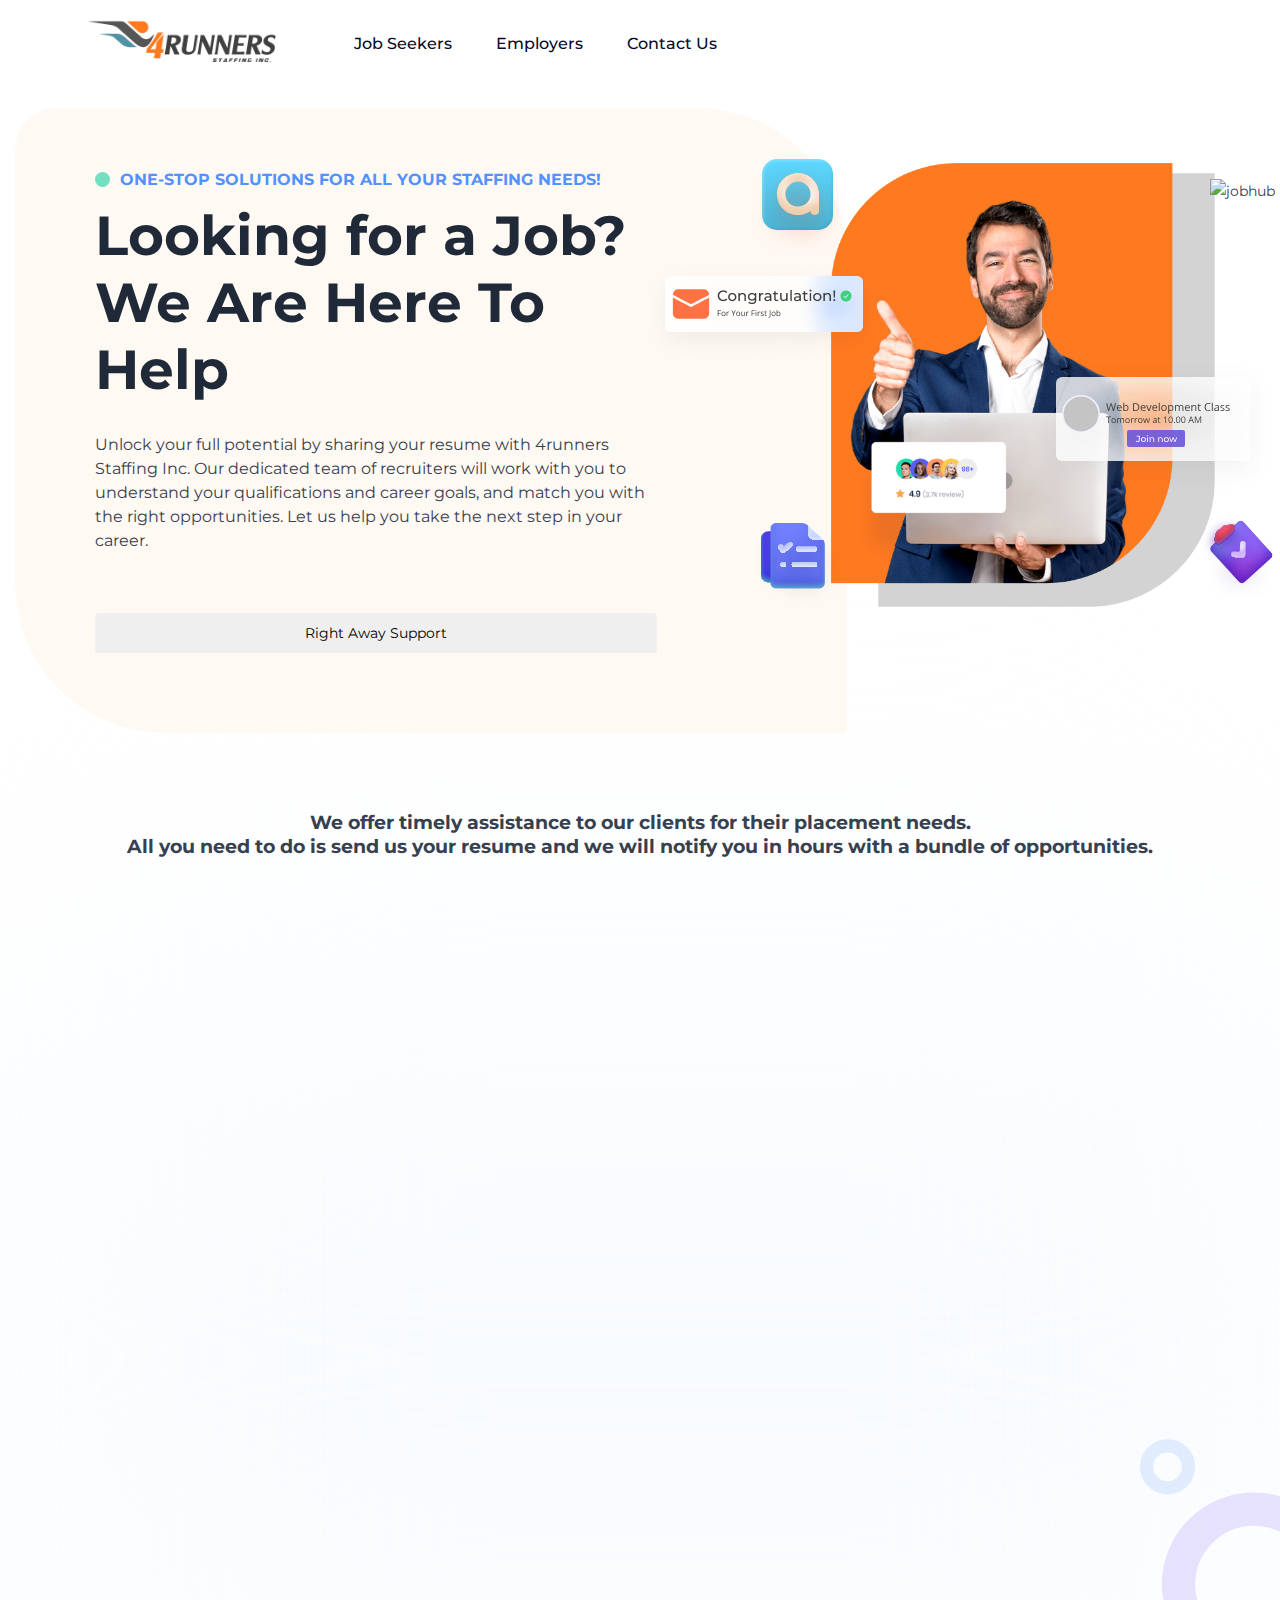
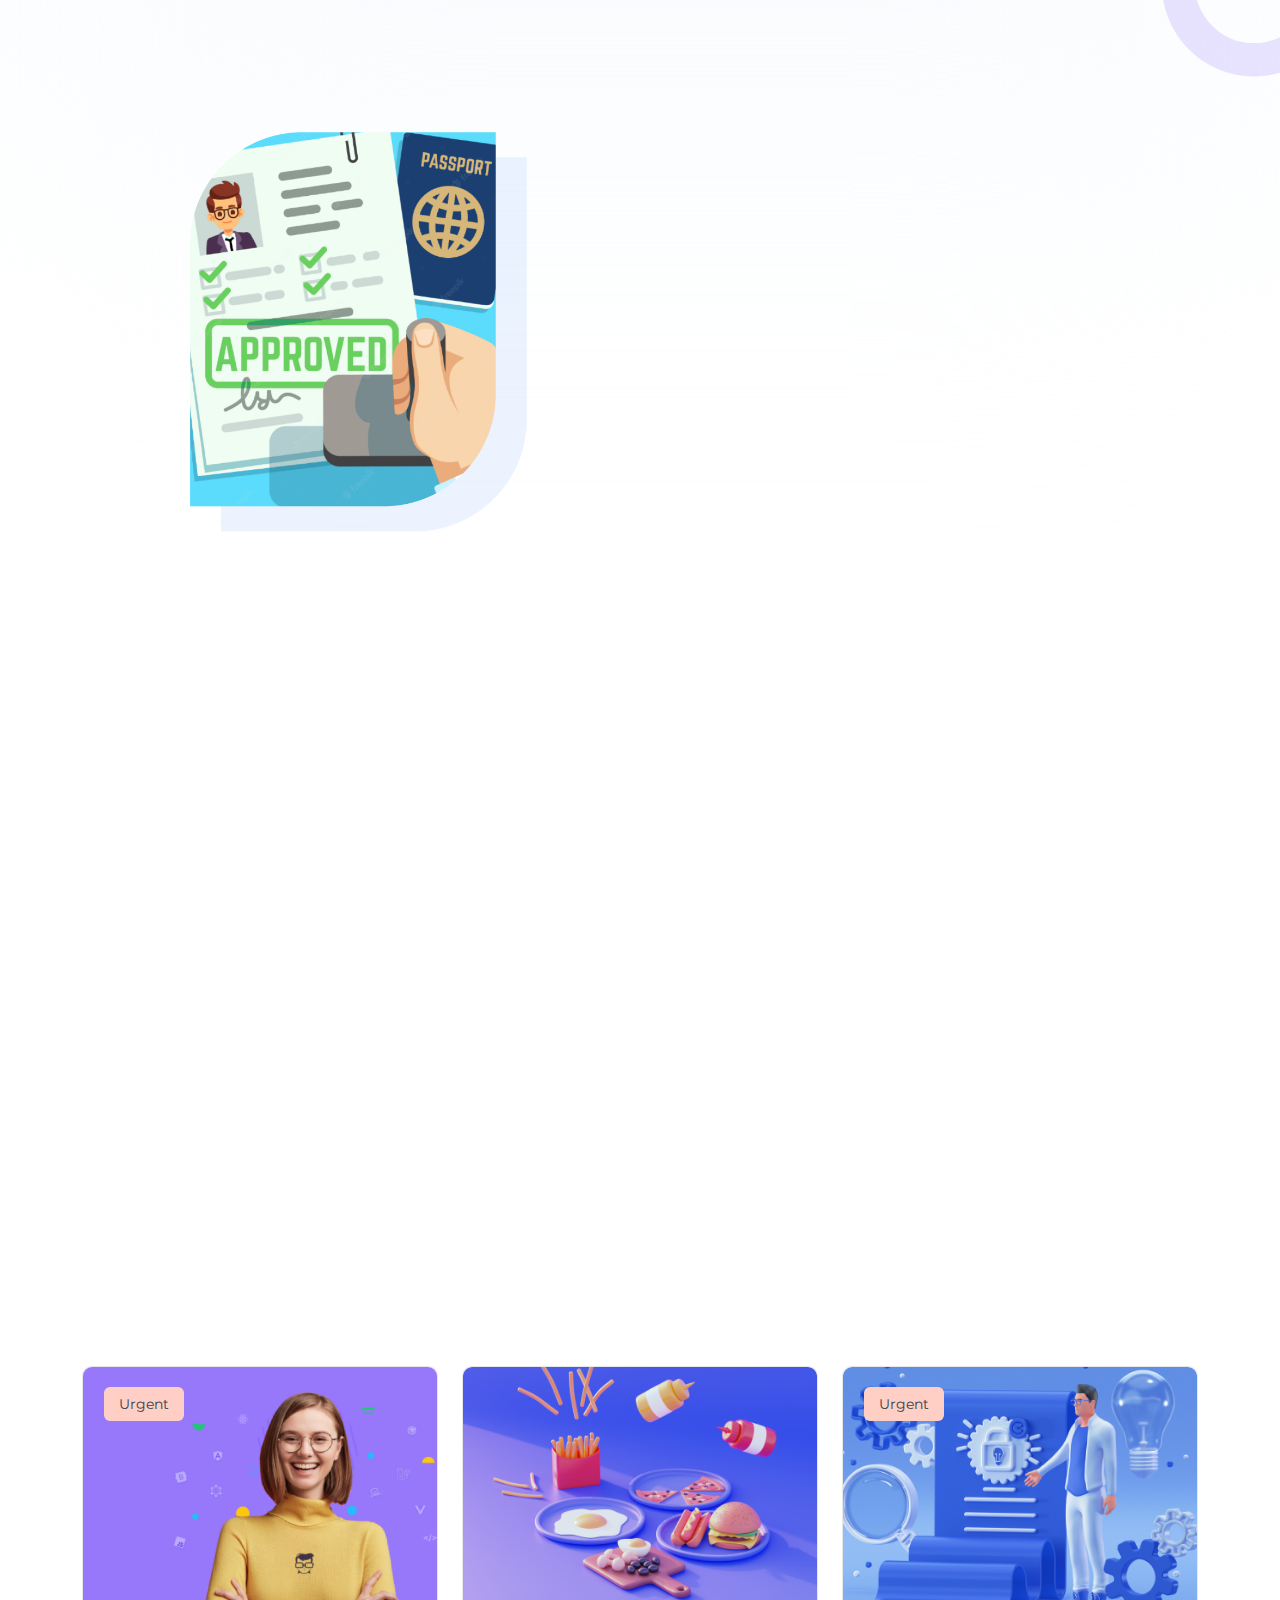
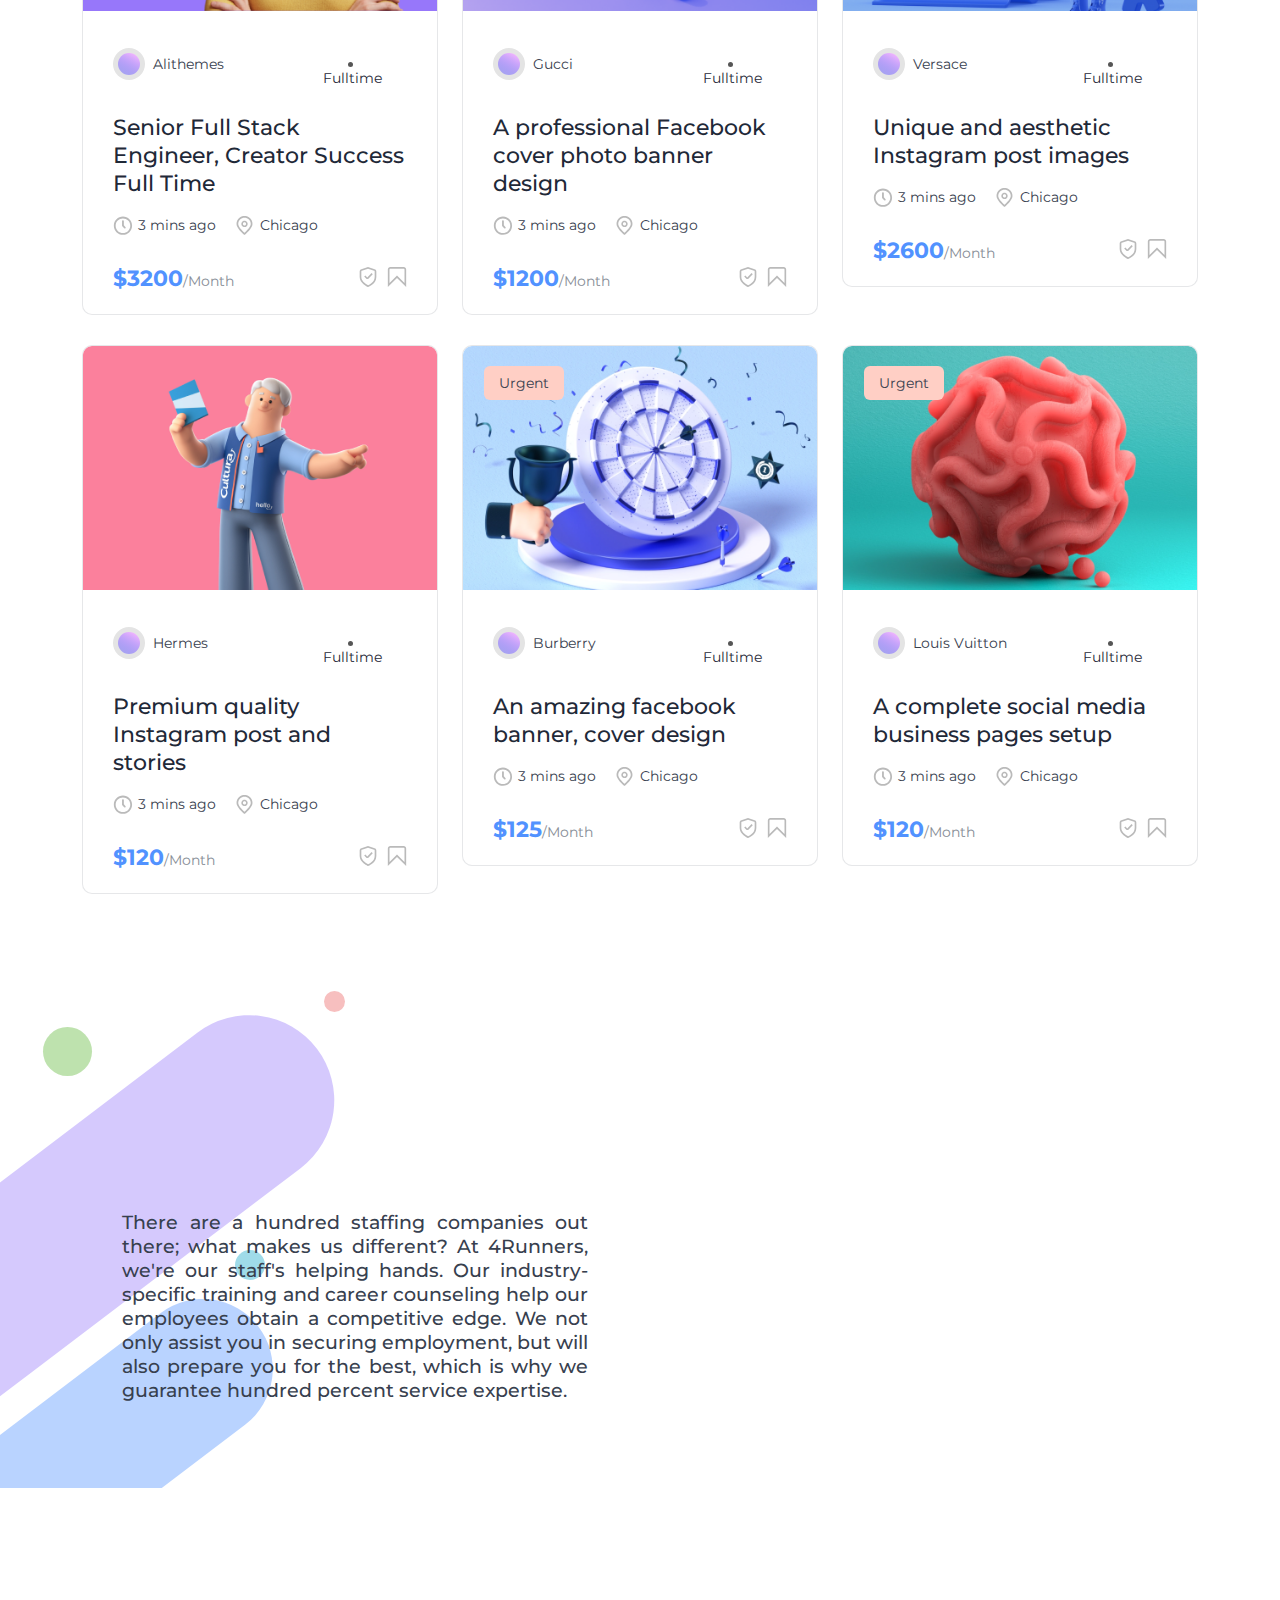
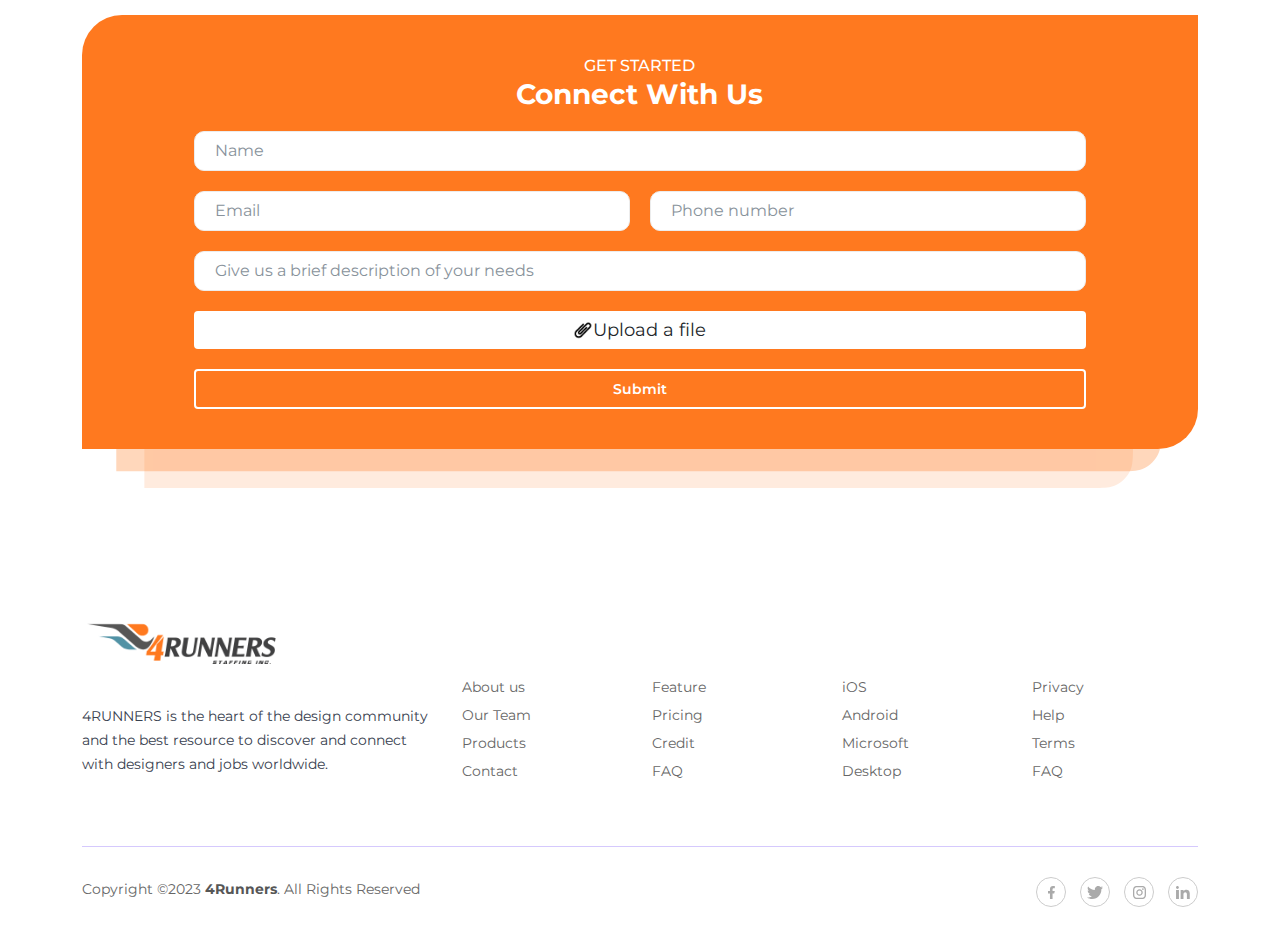
==== commit e29a02dd: "some changes" ====
--- a/index.html
+++ b/index.html
@@ -2,7 +2,7 @@
 <html class="no-js" lang="en">
   <head>
     <meta charset="utf-8" />
-    <title>4RUNNERS - Job Board HTML Website Template</title>
+    <title>4RUNNERS - Home Page</title>
     <meta http-equiv="x-ua-compatible" content="ie=edge" />
     <meta name="description" content="" />
     <meta name="viewport" content="width=device-width, initial-scale=1" />
@@ -52,9 +52,8 @@
 
                   <li><a href="blog-single.html">Employers</a></li>
                   <li>
-                    <a class="active" href="#contactus">Contact Us</a>
+                    <a class="active" href="page-contact.html">Contact Us</a>
                   </li>
-                  <li><a href="skills.html">Skills</a></li>
                 </ul>
               </nav>
               <div class="burger-icon burger-icon-white">
@@ -157,7 +156,7 @@
                 <div class="block-banner">
                   <span
                     class="text-small-primary text-small-primary--disk text-uppercase wow animate__animated animate__fadeInUp"
-                    >One-Stop Solutions</span
+                    >One-Stop Solutions For All Your Staffing Needs!</span
                   >
                   <h2 class="wow animate__animated animate__fadeInUp">
                     Looking for a Job? We Are Here To Help
@@ -196,7 +195,7 @@
                   <span class="congratulation-icon"
                     ><img
                       alt="jobhub"
-                      src="assets/imgs/banner/congratulation.svg"
+                      src="assets/imgs/banner/Congratulation!.png"
                       class="img-responsive shape-2"
                   /></span>
                   <span class="docs-icon"
@@ -208,7 +207,7 @@
                   <span class="course-icon"
                     ><img
                       alt="jobhub"
-                      src="assets/imgs/banner/course.svg"
+                      src="assets/imgs/banner/course.png"
                       class="img-responsive shape-3"
                   /></span>
                   <span class="web-dev-icon"
@@ -245,20 +244,86 @@
             All you need to do is send us your resume and we will notify you in
             hours with a bundle of opportunities.
           </p>
-
-          <div class="job_offers_custom">
-            <button class="custom_button_card" class="job_offer_card_custom">
-              Excellent Service
-            </button>
-            <button class="custom_button_card" class="job_offer_card_custom">
-              Best Screening Techniques
-            </button>
-            <button class="custom_button_card" class="job_offer_card_custom">
-              Solutions that are adaptable
-            </button>
-            <button class="custom_button_card" class="job_offer_card_custom">
-              Employees with Competence
-            </button>
+          <div class="row mt-70">
+            <div class="col-lg-4 col-md-6 col-sm-12 col-12">
+              <div
+                class="card-grid hover-up wow animate__animated animate__fadeInUp"
+              >
+                <div class="text-center">
+                  <a href="job-grid.html">
+                    <figure>
+                      <img
+                        alt="jobhub"
+                        src="assets/imgs/theme/icons/marketing.svg"
+                      />
+                    </figure>
+                  </a>
+                </div>
+                <h5 class="text-center mt-20 card-heading">
+                  <a href="job-grid.html">Excellent Service</a>
+                </h5>
+              </div>
+            </div>
+            <div class="col-lg-4 col-md-6 col-sm-12 col-12">
+              <div
+                class="card-grid hover-up wow animate__animated animate__fadeInUp"
+                data-wow-delay=".1s"
+              >
+                <div class="text-center">
+                  <a href="job-grid.html">
+                    <figure>
+                      <img
+                        alt="jobhub"
+                        src="assets/imgs/theme/icons/content-writer.svg"
+                      />
+                    </figure>
+                  </a>
+                </div>
+                <h5 class="text-center mt-20 card-heading">
+                  <a href="job-grid.html">Best Screening Techniques</a>
+                </h5>
+              </div>
+            </div>
+            <div
+              class="col-lg-4 col-md-6 col-sm-12 col-12 wow animate__animated animate__fadeInUp"
+              data-wow-delay=".2s"
+            >
+              <div class="card-grid hover-up">
+                <div class="text-center">
+                  <a href="job-grid.html">
+                    <figure>
+                      <img
+                        src="assets/imgs/theme/icons/marketing-director.svg"
+                        alt="jobhub"
+                      />
+                    </figure>
+                  </a>
+                </div>
+                <h5 class="text-center mt-20 card-heading">
+                  <a href="job-grid.html">Solutions that are adaptable</a>
+                </h5>
+              </div>
+            </div>
+            <div class="col-lg-4 col-md-6 col-sm-12 col-12">
+              <div
+                class="card-grid hover-up wow animate__animated animate__fadeInUp"
+                data-wow-delay=".3s"
+              >
+                <div class="text-center">
+                  <a href="job-grid.html">
+                    <figure>
+                      <img
+                        src="assets/imgs/theme/icons/system-analyst.svg"
+                        alt="jobhub"
+                      />
+                    </figure>
+                  </a>
+                </div>
+                <h5 class="text-center mt-20 card-heading">
+                  <a href="job-grid.html">Employees with Competence</a>
+                </h5>
+              </div>
+            </div>
           </div>
         </div>
       </div>
@@ -273,7 +338,22 @@
                 Still Confused?
               </h2>
 
-              <div style="display: flex; justify-content: space-between">
+              <div class="still_confused_section">
+                <div
+                  style="
+                    display: flex;
+                    align-items: center;
+                    justify-content: center;
+                    width: 100%;
+                  "
+                >
+                  <img
+                    src="./assets/img1.png"
+                    alt=""
+                    class="still_confused_img"
+                  />
+                </div>
+
                 <div
                   style="
                     display: flex;
@@ -302,21 +382,6 @@
                       >Know How</a
                     >
                   </div>
-                </div>
-
-                <div
-                  style="
-                    display: flex;
-                    align-items: center;
-                    justify-content: center;
-                    width: 100%;
-                  "
-                >
-                  <img
-                    src="./assets/img1.png"
-                    alt=""
-                    style="height: 400px; border-radius: 40px 0px 40px 0px"
-                  />
                 </div>
               </div>
             </div>
@@ -451,80 +516,2488 @@
                 class="wow animate__animated animate__fadeInUp"
                 style="text-align: center; width: 100%"
               >
-                Recent Jobs
+                Explore Jobs
               </h2>
             </div>
           </div>
-          <div
-            style="
-              display: flex;
-              align-items: center;
-              justify-content: space-around;
-              padding: 30px 0px;
-            "
-          >
-            <p
-              class="text-md-lh28 color-black-5wow animate__animated animate__fadeInUp"
-              data-wow-delay=".1s"
-              style="font-weight: 700; font-size: 1.2rem; margin: 0"
-            >
-              Administrative - $30,000 - $60,000
-            </p>
-            <div class="col-lg-4 col-md-6">
-              <div class="card-grid-2 hover-up">
-                <div class="text-center card-grid-2-image">
-                  <a href="job-single.html">
-                    <figure>
-                      <img src="assets/imgs/jobs/job-1.png" alt="jobhub" />
-                    </figure>
-                  </a>
-                  <label class="btn-urgent">Urgent</label>
+          <div class="mt-70">
+            <div class="tab-content" id="myTabContent-1">
+              <div
+                class="tab-pane fade show active"
+                id="tab-one-1"
+                role="tabpanel"
+                aria-labelledby="tab-one-1"
+              >
+                <div class="row">
+                  <div class="col-lg-4 col-md-6">
+                    <div class="card-grid-2 hover-up">
+                      <div class="text-center card-grid-2-image">
+                        <a href="job-single.html">
+                          <figure>
+                            <img
+                              src="assets/imgs/jobs/job-1.png"
+                              alt="jobhub"
+                            />
+                          </figure>
+                        </a>
+                        <label class="btn-urgent">Urgent</label>
+                      </div>
+                      <div class="card-block-info">
+                        <div class="row">
+                          <div class="col-lg-7 col-6">
+                            <a
+                              href="employers-single.html"
+                              class="card-2-img-text"
+                            >
+                              <span class="card-grid-2-img-small"
+                                ><img
+                                  src="assets/imgs/jobs/logos/logo-1.svg"
+                                  alt="jobhub"
+                              /></span>
+                              <span>Alithemes</span>
+                            </a>
+                          </div>
+                          <div class="col-lg-5 col-6 text-end">
+                            <a href="#" class="btn btn-grey-small disc-btn"
+                              >Fulltime</a
+                            >
+                          </div>
+                        </div>
+                        <h5 class="mt-20">
+                          <a href="job-single.html"
+                            >Senior Full Stack Engineer, Creator Success Full
+                            Time</a
+                          >
+                        </h5>
+                        <div class="mt-15">
+                          <span class="card-time">3 mins ago</span>
+                          <span class="card-location">Chicago</span>
+                        </div>
+                        <div class="card-2-bottom mt-30">
+                          <div class="row">
+                            <div class="col-lg-7 col-8">
+                              <span class="card-text-price">
+                                $3200<span>/Month</span>
+                              </span>
+                            </div>
+                            <div class="col-lg-5 col-4 text-end">
+                              <span
+                                ><img
+                                  src="assets/imgs/theme/icons/shield-check.svg"
+                                  alt="jobhub"
+                              /></span>
+                              <span class="ml-5"
+                                ><img
+                                  src="assets/imgs/theme/icons/bookmark.svg"
+                                  alt="jobhub"
+                              /></span>
+                            </div>
+                          </div>
+                        </div>
+                      </div>
+                    </div>
+                  </div>
+                  <div class="col-lg-4 col-md-6">
+                    <div class="card-grid-2 hover-up">
+                      <div class="text-center card-grid-2-image">
+                        <a href="job-single.html">
+                          <figure>
+                            <img
+                              src="assets/imgs/jobs/job-2.png"
+                              alt="jobhub"
+                            />
+                          </figure>
+                        </a>
+                      </div>
+                      <div class="card-block-info">
+                        <div class="row">
+                          <div class="col-lg-7 col-6">
+                            <a
+                              href="employers-single.html"
+                              class="card-2-img-text"
+                            >
+                              <span class="card-grid-2-img-small"
+                                ><img
+                                  src="assets/imgs/jobs/logos/logo-2.svg"
+                                  alt="jobhub"
+                              /></span>
+                              <span>Gucci</span>
+                            </a>
+                          </div>
+                          <div class="col-lg-5 col-6 text-end">
+                            <a href="#" class="btn btn-grey-small disc-btn"
+                              >Fulltime</a
+                            >
+                          </div>
+                        </div>
+                        <h5 class="mt-20">
+                          <a href="job-single.html"
+                            >A professional Facebook cover photo banner
+                            design</a
+                          >
+                        </h5>
+                        <div class="mt-15">
+                          <span class="card-time">3 mins ago</span>
+                          <span class="card-location">Chicago</span>
+                        </div>
+                        <div class="card-2-bottom mt-30">
+                          <div class="row">
+                            <div class="col-lg-7 col-8">
+                              <span class="card-text-price">
+                                $1200<span>/Month</span>
+                              </span>
+                            </div>
+                            <div class="col-lg-5 col-4 text-end">
+                              <span
+                                ><img
+                                  src="assets/imgs/theme/icons/shield-check.svg"
+                                  alt="jobhub"
+                              /></span>
+                              <span class="ml-5"
+                                ><img
+                                  src="assets/imgs/theme/icons/bookmark.svg"
+                                  alt="jobhub"
+                              /></span>
+                            </div>
+                          </div>
+                        </div>
+                      </div>
+                    </div>
+                  </div>
+                  <div class="col-lg-4 col-md-6">
+                    <div class="card-grid-2 hover-up">
+                      <div class="text-center card-grid-2-image">
+                        <a href="job-single.html">
+                          <figure>
+                            <img
+                              src="assets/imgs/jobs/job-3.png"
+                              alt="jobhub"
+                            />
+                          </figure>
+                        </a>
+                        <label class="btn-urgent">Urgent</label>
+                      </div>
+                      <div class="card-block-info">
+                        <div class="row">
+                          <div class="col-lg-7 col-6">
+                            <a
+                              href="employers-single.html"
+                              class="card-2-img-text"
+                            >
+                              <span class="card-grid-2-img-small"
+                                ><img
+                                  src="assets/imgs/jobs/logos/logo-3.svg"
+                                  alt="jobhub"
+                              /></span>
+                              <span>Versace</span>
+                            </a>
+                          </div>
+                          <div class="col-lg-5 col-6 text-end">
+                            <a href="#" class="btn btn-grey-small disc-btn"
+                              >Fulltime</a
+                            >
+                          </div>
+                        </div>
+                        <h5 class="mt-20">
+                          <a href="job-single.html"
+                            >Unique and aesthetic Instagram post images</a
+                          >
+                        </h5>
+                        <div class="mt-15">
+                          <span class="card-time">3 mins ago</span>
+                          <span class="card-location">Chicago</span>
+                        </div>
+                        <div class="card-2-bottom mt-30">
+                          <div class="row">
+                            <div class="col-lg-7 col-8">
+                              <span class="card-text-price">
+                                $2600<span>/Month</span>
+                              </span>
+                            </div>
+                            <div class="col-lg-5 col-4 text-end">
+                              <span
+                                ><img
+                                  src="assets/imgs/theme/icons/shield-check.svg"
+                                  alt="jobhub"
+                              /></span>
+                              <span class="ml-5"
+                                ><img
+                                  src="assets/imgs/theme/icons/bookmark.svg"
+                                  alt="jobhub"
+                              /></span>
+                            </div>
+                          </div>
+                        </div>
+                      </div>
+                    </div>
+                  </div>
+                  <div class="col-lg-4 col-md-6">
+                    <div class="card-grid-2 hover-up">
+                      <div class="text-center card-grid-2-image">
+                        <a href="job-single.html">
+                          <figure>
+                            <img
+                              src="assets/imgs/jobs/job-4.png"
+                              alt="jobhub"
+                            />
+                          </figure>
+                        </a>
+                      </div>
+                      <div class="card-block-info">
+                        <div class="row">
+                          <div class="col-lg-7 col-6">
+                            <a
+                              href="employers-single.html"
+                              class="card-2-img-text"
+                            >
+                              <span class="card-grid-2-img-small"
+                                ><img
+                                  src="assets/imgs/jobs/logos/logo-4.svg"
+                                  alt="jobhub"
+                              /></span>
+                              <span>Hermes</span>
+                            </a>
+                          </div>
+                          <div class="col-lg-5 col-6 text-end">
+                            <a href="#" class="btn btn-grey-small disc-btn"
+                              >Fulltime</a
+                            >
+                          </div>
+                        </div>
+                        <h5 class="mt-20">
+                          <a href="job-single.html"
+                            >Premium quality Instagram post and stories</a
+                          >
+                        </h5>
+                        <div class="mt-15">
+                          <span class="card-time">3 mins ago</span>
+                          <span class="card-location">Chicago</span>
+                        </div>
+                        <div class="card-2-bottom mt-30">
+                          <div class="row">
+                            <div class="col-lg-7 col-8">
+                              <span class="card-text-price">
+                                $120<span>/Month</span>
+                              </span>
+                            </div>
+                            <div class="col-lg-5 col-4 text-end">
+                              <span
+                                ><img
+                                  src="assets/imgs/theme/icons/shield-check.svg"
+                                  alt="jobhub"
+                              /></span>
+                              <span class="ml-5"
+                                ><img
+                                  src="assets/imgs/theme/icons/bookmark.svg"
+                                  alt="jobhub"
+                              /></span>
+                            </div>
+                          </div>
+                        </div>
+                      </div>
+                    </div>
+                  </div>
+                  <div class="col-lg-4 col-md-6">
+                    <div class="card-grid-2 hover-up">
+                      <div class="text-center card-grid-2-image">
+                        <a href="job-single.html">
+                          <figure>
+                            <img
+                              src="assets/imgs/jobs/job-5.png"
+                              alt="jobhub"
+                            />
+                          </figure>
+                        </a>
+                        <label class="btn-urgent">Urgent</label>
+                      </div>
+                      <div class="card-block-info">
+                        <div class="row">
+                          <div class="col-lg-7 col-6">
+                            <a
+                              href="employers-single.html"
+                              class="card-2-img-text"
+                            >
+                              <span class="card-grid-2-img-small"
+                                ><img
+                                  src="assets/imgs/jobs/logos/logo-5.svg"
+                                  alt="jobhub"
+                              /></span>
+                              <span>Burberry</span>
+                            </a>
+                          </div>
+                          <div class="col-lg-5 col-6 text-end">
+                            <a href="#" class="btn btn-grey-small disc-btn"
+                              >Fulltime</a
+                            >
+                          </div>
+                        </div>
+                        <h5 class="mt-20">
+                          <a href="job-single.html"
+                            >An amazing facebook banner, cover design</a
+                          >
+                        </h5>
+                        <div class="mt-15">
+                          <span class="card-time">3 mins ago</span>
+                          <span class="card-location">Chicago</span>
+                        </div>
+                        <div class="card-2-bottom mt-30">
+                          <div class="row">
+                            <div class="col-lg-7 col-8">
+                              <span class="card-text-price">
+                                $125<span>/Month</span>
+                              </span>
+                            </div>
+                            <div class="col-lg-5 col-4 text-end">
+                              <span
+                                ><img
+                                  src="assets/imgs/theme/icons/shield-check.svg"
+                                  alt="jobhub"
+                              /></span>
+                              <span class="ml-5"
+                                ><img
+                                  src="assets/imgs/theme/icons/bookmark.svg"
+                                  alt="jobhub"
+                              /></span>
+                            </div>
+                          </div>
+                        </div>
+                      </div>
+                    </div>
+                  </div>
+                  <div class="col-lg-4 col-md-6">
+                    <div class="card-grid-2 hover-up">
+                      <div class="text-center card-grid-2-image">
+                        <a href="job-single.html">
+                          <figure>
+                            <img
+                              src="assets/imgs/jobs/job-6.png"
+                              alt="jobhub"
+                            />
+                          </figure>
+                        </a>
+                        <label class="btn-urgent">Urgent</label>
+                      </div>
+                      <div class="card-block-info">
+                        <div class="row">
+                          <div class="col-lg-7 col-6">
+                            <a
+                              href="employers-single.html"
+                              class="card-2-img-text"
+                            >
+                              <span class="card-grid-2-img-small"
+                                ><img
+                                  src="assets/imgs/jobs/logos/logo-6.svg"
+                                  alt="jobhub"
+                              /></span>
+                              <span>Louis Vuitton</span>
+                            </a>
+                          </div>
+                          <div class="col-lg-5 col-6 text-end">
+                            <a href="#" class="btn btn-grey-small disc-btn"
+                              >Fulltime</a
+                            >
+                          </div>
+                        </div>
+                        <h5 class="mt-20">
+                          <a href="job-single.html"
+                            >A complete social media business pages setup</a
+                          >
+                        </h5>
+                        <div class="mt-15">
+                          <span class="card-time">3 mins ago</span>
+                          <span class="card-location">Chicago</span>
+                        </div>
+                        <div class="card-2-bottom mt-30">
+                          <div class="row">
+                            <div class="col-lg-7 col-8">
+                              <span class="card-text-price">
+                                $120<span>/Month</span>
+                              </span>
+                            </div>
+                            <div class="col-lg-5 col-4 text-end">
+                              <span
+                                ><img
+                                  src="assets/imgs/theme/icons/shield-check.svg"
+                                  alt="jobhub"
+                              /></span>
+                              <span class="ml-5"
+                                ><img
+                                  src="assets/imgs/theme/icons/bookmark.svg"
+                                  alt="jobhub"
+                              /></span>
+                            </div>
+                          </div>
+                        </div>
+                      </div>
+                    </div>
+                  </div>
                 </div>
-                <div class="card-block-info">
-                  <div class="row">
-                    <div class="col-lg-7 col-6">
-                      <a href="employers-single.html" class="card-2-img-text">
-                        <span class="card-grid-2-img-small"
-                          ><img
-                            src="assets/imgs/jobs/logos/logo-1.svg"
-                            alt="jobhub"
-                        /></span>
-                        <span>Alithemes</span>
-                      </a>
-                    </div>
-                    <div class="col-lg-5 col-6 text-end">
-                      <a href="#" class="btn btn-grey-small disc-btn"
-                        >Fulltime</a
-                      >
-                    </div>
-                  </div>
-                  <h5 class="mt-20">
-                    <a href="job-single.html"
-                      >Senior Full Stack Engineer, Creator Success Full Time</a
-                    >
-                  </h5>
-                  <div class="mt-15">
-                    <span class="card-time">3 mins ago</span>
-                    <span class="card-location">Chicago</span>
-                  </div>
-                  <div class="card-2-bottom mt-30">
-                    <div class="row">
-                      <div class="col-lg-7 col-8">
-                        <span class="card-text-price">
-                          $3200<span>/Month</span>
-                        </span>
-                      </div>
-                      <div class="col-lg-5 col-4 text-end">
-                        <span
-                          ><img
-                            src="assets/imgs/theme/icons/shield-check.svg"
-                            alt="jobhub"
-                        /></span>
-                        <span class="ml-5"
-                          ><img
-                            src="assets/imgs/theme/icons/bookmark.svg"
-                            alt="jobhub"
-                        /></span>
+              </div>
+              <div
+                class="tab-pane fade"
+                id="tab-two-1"
+                role="tabpanel"
+                aria-labelledby="tab-two-1"
+              >
+                <div class="row">
+                  <div class="col-lg-4 col-md-6">
+                    <div class="card-grid-2 hover-up">
+                      <div class="text-center card-grid-2-image">
+                        <a href="#">
+                          <figure>
+                            <img
+                              src="assets/imgs/jobs/job-7.png"
+                              alt="jobhub"
+                            />
+                          </figure>
+                        </a>
+                        <label class="btn-urgent">Urgent22</label>
+                      </div>
+                      <div class="card-block-info">
+                        <div class="row">
+                          <div class="col-lg-7 col-6">
+                            <a
+                              href="employers-single.html"
+                              class="card-2-img-text"
+                            >
+                              <span class="card-grid-2-img-small"
+                                ><img
+                                  src="assets/imgs/jobs/logos/logo-1.svg"
+                                  alt="jobhub"
+                              /></span>
+                              <span>Levis</span>
+                            </a>
+                          </div>
+                          <div class="col-lg-5 col-6 text-end">
+                            <a href="#" class="btn btn-grey-small disc-btn"
+                              >Fulltime</a
+                            >
+                          </div>
+                        </div>
+                        <h5 class="mt-20">
+                          <a href="job-single.html"
+                            >Senior Full Stack Engineer, Creator Success Full
+                            Time</a
+                          >
+                        </h5>
+                        <div class="mt-15">
+                          <span class="card-time">35 mins ago</span>
+                          <span class="card-location">Chicago</span>
+                        </div>
+                        <div class="card-2-bottom mt-30">
+                          <div class="row">
+                            <div class="col-lg-7 col-8">
+                              <span class="card-text-price">
+                                $4200<span>/Month</span>
+                              </span>
+                            </div>
+                            <div class="col-lg-5 col-4 text-end">
+                              <span
+                                ><img
+                                  src="assets/imgs/theme/icons/shield-check.svg"
+                                  alt="jobhub"
+                              /></span>
+                              <span class="ml-5"
+                                ><img
+                                  src="assets/imgs/theme/icons/bookmark.svg"
+                                  alt="jobhub"
+                              /></span>
+                            </div>
+                          </div>
+                        </div>
+                      </div>
+                    </div>
+                  </div>
+                  <div class="col-lg-4 col-md-6">
+                    <div class="card-grid-2 hover-up">
+                      <div class="text-center card-grid-2-image">
+                        <a href="job-single.html">
+                          <figure>
+                            <img
+                              src="assets/imgs/jobs/job-8.png"
+                              alt="jobhub"
+                            />
+                          </figure>
+                        </a>
+                        <label class="btn-urgent">Urgent</label>
+                      </div>
+                      <div class="card-block-info">
+                        <div class="row">
+                          <div class="col-lg-7 col-6">
+                            <a
+                              href="employers-single.html"
+                              class="card-2-img-text"
+                            >
+                              <span class="card-grid-2-img-small"
+                                ><img
+                                  src="assets/imgs/jobs/logos/logo-2.svg"
+                                  alt="jobhub"
+                              /></span>
+                              <span>Armani</span>
+                            </a>
+                          </div>
+                          <div class="col-lg-5 col-6 text-end">
+                            <a href="#" class="btn btn-grey-small disc-btn"
+                              >Fulltime</a
+                            >
+                          </div>
+                        </div>
+                        <h5 class="mt-20">
+                          <a href="job-single.html"
+                            >A professional Facebook cover photo banner
+                            design</a
+                          >
+                        </h5>
+                        <div class="mt-15">
+                          <span class="card-time">3 mins ago</span>
+                          <span class="card-location">Chicago</span>
+                        </div>
+                        <div class="card-2-bottom mt-30">
+                          <div class="row">
+                            <div class="col-lg-7 col-8">
+                              <span class="card-text-price">
+                                $1200<span>/Month</span>
+                              </span>
+                            </div>
+                            <div class="col-lg-5 col-4 text-end">
+                              <span
+                                ><img
+                                  alt="jobhub"
+                                  src="assets/imgs/theme/icons/shield-check.svg"
+                              /></span>
+                              <span class="ml-5"
+                                ><img
+                                  src="assets/imgs/theme/icons/bookmark.svg"
+                                  alt="jobhub"
+                              /></span>
+                            </div>
+                          </div>
+                        </div>
+                      </div>
+                    </div>
+                  </div>
+                  <div class="col-lg-4 col-md-6">
+                    <div class="card-grid-2 hover-up">
+                      <div class="text-center card-grid-2-image">
+                        <a href="job-single.html">
+                          <figure>
+                            <img
+                              alt="jobhub"
+                              src="assets/imgs/jobs/job-9.png"
+                            />
+                          </figure>
+                        </a>
+                        <label class="btn-urgent">Urgent</label>
+                      </div>
+                      <div class="card-block-info">
+                        <div class="row">
+                          <div class="col-lg-7 col-6">
+                            <a
+                              href="employers-single.html"
+                              class="card-2-img-text"
+                            >
+                              <span class="card-grid-2-img-small"
+                                ><img
+                                  alt="jobhub"
+                                  src="assets/imgs/jobs/logos/logo-3.svg"
+                              /></span>
+                              <span>Prada</span>
+                            </a>
+                          </div>
+                          <div class="col-lg-5 col-6 text-end">
+                            <a href="#" class="btn btn-grey-small disc-btn"
+                              >Fulltime</a
+                            >
+                          </div>
+                        </div>
+                        <h5 class="mt-20">
+                          <a href="job-single.html"
+                            >Unique and aesthetic Instagram post images</a
+                          >
+                        </h5>
+                        <div class="mt-15">
+                          <span class="card-time">3 mins ago</span>
+                          <span class="card-location">Chicago</span>
+                        </div>
+                        <div class="card-2-bottom mt-30">
+                          <div class="row">
+                            <div class="col-lg-7 col-8">
+                              <span class="card-text-price">
+                                $2600<span>/Month</span>
+                              </span>
+                            </div>
+                            <div class="col-lg-5 col-4 text-end">
+                              <span
+                                ><img
+                                  alt="jobhub"
+                                  src="assets/imgs/theme/icons/shield-check.svg"
+                              /></span>
+                              <span class="ml-5"
+                                ><img
+                                  alt="jobhub"
+                                  src="assets/imgs/theme/icons/bookmark.svg"
+                              /></span>
+                            </div>
+                          </div>
+                        </div>
+                      </div>
+                    </div>
+                  </div>
+                  <div class="col-lg-4 col-md-6">
+                    <div class="card-grid-2 hover-up">
+                      <div class="text-center card-grid-2-image">
+                        <a href="job-single.html">
+                          <figure>
+                            <img
+                              alt="jobhub"
+                              src="assets/imgs/jobs/job-10.png"
+                            />
+                          </figure>
+                        </a>
+                        <label class="btn-urgent">Urgent</label>
+                      </div>
+                      <div class="card-block-info">
+                        <div class="row">
+                          <div class="col-lg-7 col-6">
+                            <a
+                              href="employers-single.html"
+                              class="card-2-img-text"
+                            >
+                              <span class="card-grid-2-img-small"
+                                ><img
+                                  alt="jobhub"
+                                  src="assets/imgs/jobs/logos/logo-4.svg"
+                              /></span>
+                              <span>Adidas</span>
+                            </a>
+                          </div>
+                          <div class="col-lg-5 col-6 text-end">
+                            <a href="#" class="btn btn-grey-small disc-btn"
+                              >Fulltime</a
+                            >
+                          </div>
+                        </div>
+                        <h5 class="mt-20">
+                          <a href="job-single.html"
+                            >Premium quality Instagram post and stories</a
+                          >
+                        </h5>
+                        <div class="mt-15">
+                          <span class="card-time">3 mins ago</span>
+                          <span class="card-location">Chicago</span>
+                        </div>
+                        <div class="card-2-bottom mt-30">
+                          <div class="row">
+                            <div class="col-lg-7 col-8">
+                              <span class="card-text-price">
+                                $120<span>/Month</span>
+                              </span>
+                            </div>
+                            <div class="col-lg-5 col-4 text-end">
+                              <span
+                                ><img
+                                  alt="jobhub"
+                                  src="assets/imgs/theme/icons/shield-check.svg"
+                              /></span>
+                              <span class="ml-5"
+                                ><img
+                                  alt="jobhub"
+                                  src="assets/imgs/theme/icons/bookmark.svg"
+                              /></span>
+                            </div>
+                          </div>
+                        </div>
+                      </div>
+                    </div>
+                  </div>
+                  <div class="col-lg-4 col-md-6">
+                    <div class="card-grid-2 hover-up">
+                      <div class="text-center card-grid-2-image">
+                        <a href="job-single.html">
+                          <figure>
+                            <img
+                              alt="jobhub"
+                              src="assets/imgs/jobs/job-1.png"
+                            />
+                          </figure>
+                        </a>
+                        <label class="btn-urgent">Urgent</label>
+                      </div>
+                      <div class="card-block-info">
+                        <div class="row">
+                          <div class="col-lg-7 col-6">
+                            <a
+                              href="employers-single.html"
+                              class="card-2-img-text"
+                            >
+                              <span class="card-grid-2-img-small"
+                                ><img
+                                  alt="jobhub"
+                                  src="assets/imgs/jobs/logos/logo-5.svg"
+                              /></span>
+                              <span>Alithemes</span>
+                            </a>
+                          </div>
+                          <div class="col-lg-5 col-6 text-end">
+                            <a href="#" class="btn btn-grey-small disc-btn"
+                              >Fulltime</a
+                            >
+                          </div>
+                        </div>
+                        <h5 class="mt-20">
+                          <a href="job-single.html"
+                            >An amazing facebook banner, cover design</a
+                          >
+                        </h5>
+                        <div class="mt-15">
+                          <span class="card-time">3 mins ago</span>
+                          <span class="card-location">Chicago</span>
+                        </div>
+                        <div class="card-2-bottom mt-30">
+                          <div class="row">
+                            <div class="col-lg-7 col-8">
+                              <span class="card-text-price">
+                                $125<span>/Month</span>
+                              </span>
+                            </div>
+                            <div class="col-lg-5 col-4 text-end">
+                              <span
+                                ><img
+                                  alt="jobhub"
+                                  src="assets/imgs/theme/icons/shield-check.svg"
+                              /></span>
+                              <span class="ml-5"
+                                ><img
+                                  alt="jobhub"
+                                  src="assets/imgs/theme/icons/bookmark.svg"
+                              /></span>
+                            </div>
+                          </div>
+                        </div>
+                      </div>
+                    </div>
+                  </div>
+                  <div class="col-lg-4 col-md-6">
+                    <div class="card-grid-2 hover-up">
+                      <div class="text-center card-grid-2-image">
+                        <a href="job-single.html">
+                          <figure>
+                            <img
+                              alt="jobhub"
+                              src="assets/imgs/jobs/job-2.png"
+                            />
+                          </figure>
+                        </a>
+                        <label class="btn-urgent">Urgent</label>
+                      </div>
+                      <div class="card-block-info">
+                        <div class="row">
+                          <div class="col-lg-7 col-6">
+                            <a
+                              href="employers-single.html"
+                              class="card-2-img-text"
+                            >
+                              <span class="card-grid-2-img-small"
+                                ><img
+                                  alt="jobhub"
+                                  src="assets/imgs/jobs/logos/logo-6.svg"
+                              /></span>
+                              <span>Alithemes</span>
+                            </a>
+                          </div>
+                          <div class="col-lg-5 col-6 text-end">
+                            <a href="#" class="btn btn-grey-small disc-btn"
+                              >Fulltime</a
+                            >
+                          </div>
+                        </div>
+                        <h5 class="mt-20">
+                          <a href="job-single.html"
+                            >A complete social media pages setup for your
+                            business.</a
+                          >
+                        </h5>
+                        <div class="mt-15">
+                          <span class="card-time">3 mins ago</span>
+                          <span class="card-location">Chicago</span>
+                        </div>
+                        <div class="card-2-bottom mt-30">
+                          <div class="row">
+                            <div class="col-lg-7 col-8">
+                              <span class="card-text-price">
+                                $120<span>/Month</span>
+                              </span>
+                            </div>
+                            <div class="col-lg-5 col-4 text-end">
+                              <span
+                                ><img
+                                  alt="jobhub"
+                                  src="assets/imgs/theme/icons/shield-check.svg"
+                              /></span>
+                              <span class="ml-5"
+                                ><img
+                                  alt="jobhub"
+                                  src="assets/imgs/theme/icons/bookmark.svg"
+                              /></span>
+                            </div>
+                          </div>
+                        </div>
+                      </div>
+                    </div>
+                  </div>
+                </div>
+              </div>
+              <div
+                class="tab-pane fade"
+                id="tab-three-1"
+                role="tabpanel"
+                aria-labelledby="tab-three-1"
+              >
+                <div class="row">
+                  <div class="col-lg-4 col-md-6">
+                    <div class="card-grid-2 hover-up">
+                      <div class="text-center card-grid-2-image">
+                        <a href="job-single.html">
+                          <figure>
+                            <img
+                              alt="jobhub"
+                              src="assets/imgs/jobs/job-1.png"
+                            />
+                          </figure>
+                        </a>
+                        <label class="btn-urgent">Urgent</label>
+                      </div>
+                      <div class="card-block-info">
+                        <div class="row">
+                          <div class="col-lg-7 col-6">
+                            <a
+                              href="employers-single.html"
+                              class="card-2-img-text"
+                            >
+                              <span class="card-grid-2-img-small"
+                                ><img
+                                  alt="jobhub"
+                                  src="assets/imgs/jobs/logos/logo-1.svg"
+                              /></span>
+                              <span>Alithemes</span>
+                            </a>
+                          </div>
+                          <div class="col-lg-5 col-6 text-end">
+                            <a href="#" class="btn btn-grey-small disc-btn"
+                              >Fulltime</a
+                            >
+                          </div>
+                        </div>
+                        <h5 class="mt-20">
+                          <a href="job-single.html"
+                            >Senior Full Stack Engineer, Creator Success Full
+                            Time</a
+                          >
+                        </h5>
+                        <div class="mt-15">
+                          <span class="card-time">39 mins ago</span>
+                          <span class="card-location">Chicago</span>
+                        </div>
+                        <div class="card-2-bottom mt-30">
+                          <div class="row">
+                            <div class="col-lg-7 col-8">
+                              <span class="card-text-price">
+                                $5200<span>/Month</span>
+                              </span>
+                            </div>
+                            <div class="col-lg-5 col-4 text-end">
+                              <span
+                                ><img
+                                  alt="jobhub"
+                                  src="assets/imgs/theme/icons/shield-check.svg"
+                              /></span>
+                              <span class="ml-5"
+                                ><img
+                                  alt="jobhub"
+                                  src="assets/imgs/theme/icons/bookmark.svg"
+                              /></span>
+                            </div>
+                          </div>
+                        </div>
+                      </div>
+                    </div>
+                  </div>
+                  <div class="col-lg-4 col-md-6">
+                    <div class="card-grid-2 hover-up">
+                      <div class="text-center card-grid-2-image">
+                        <a href="job-single.html">
+                          <figure>
+                            <img
+                              alt="jobhub"
+                              src="assets/imgs/jobs/job-2.png"
+                            />
+                          </figure>
+                        </a>
+                        <label class="btn-urgent">Urgent</label>
+                      </div>
+                      <div class="card-block-info">
+                        <div class="row">
+                          <div class="col-lg-7 col-6">
+                            <a
+                              href="employers-single.html"
+                              class="card-2-img-text"
+                            >
+                              <span class="card-grid-2-img-small"
+                                ><img
+                                  alt="jobhub"
+                                  src="assets/imgs/jobs/logos/logo-2.svg"
+                              /></span>
+                              <span>Alithemes</span>
+                            </a>
+                          </div>
+                          <div class="col-lg-5 col-6 text-end">
+                            <a href="#" class="btn btn-grey-small disc-btn"
+                              >Fulltime</a
+                            >
+                          </div>
+                        </div>
+                        <h5 class="mt-20">
+                          <a href="job-single.html"
+                            >A professional Facebook cover photo banner
+                            design</a
+                          >
+                        </h5>
+                        <div class="mt-15">
+                          <span class="card-time">3 mins ago</span>
+                          <span class="card-location">Chicago</span>
+                        </div>
+                        <div class="card-2-bottom mt-30">
+                          <div class="row">
+                            <div class="col-lg-7 col-8">
+                              <span class="card-text-price">
+                                $1200<span>/Month</span>
+                              </span>
+                            </div>
+                            <div class="col-lg-5 col-4 text-end">
+                              <span
+                                ><img
+                                  alt="jobhub"
+                                  src="assets/imgs/theme/icons/shield-check.svg"
+                              /></span>
+                              <span class="ml-5"
+                                ><img
+                                  alt="jobhub"
+                                  src="assets/imgs/theme/icons/bookmark.svg"
+                              /></span>
+                            </div>
+                          </div>
+                        </div>
+                      </div>
+                    </div>
+                  </div>
+                  <div class="col-lg-4 col-md-6">
+                    <div class="card-grid-2 hover-up">
+                      <div class="text-center card-grid-2-image">
+                        <a href="job-single.html">
+                          <figure>
+                            <img
+                              alt="jobhub"
+                              src="assets/imgs/jobs/job-3.png"
+                            />
+                          </figure>
+                        </a>
+                        <label class="btn-urgent">Urgent</label>
+                      </div>
+                      <div class="card-block-info">
+                        <div class="row">
+                          <div class="col-lg-7 col-6">
+                            <a
+                              href="employers-single.html"
+                              class="card-2-img-text"
+                            >
+                              <span class="card-grid-2-img-small"
+                                ><img
+                                  alt="jobhub"
+                                  src="assets/imgs/jobs/logos/logo-3.svg"
+                              /></span>
+                              <span>Alithemes</span>
+                            </a>
+                          </div>
+                          <div class="col-lg-5 col-6 text-end">
+                            <a href="#" class="btn btn-grey-small disc-btn"
+                              >Fulltime</a
+                            >
+                          </div>
+                        </div>
+                        <h5 class="mt-20">
+                          <a href="job-single.html"
+                            >Unique and aesthetic Instagram post images</a
+                          >
+                        </h5>
+                        <div class="mt-15">
+                          <span class="card-time">3 mins ago</span>
+                          <span class="card-location">Chicago</span>
+                        </div>
+                        <div class="card-2-bottom mt-30">
+                          <div class="row">
+                            <div class="col-lg-7 col-8">
+                              <span class="card-text-price">
+                                $2600<span>/Month</span>
+                              </span>
+                            </div>
+                            <div class="col-lg-5 col-4 text-end">
+                              <span
+                                ><img
+                                  alt="jobhub"
+                                  src="assets/imgs/theme/icons/shield-check.svg"
+                              /></span>
+                              <span class="ml-5"
+                                ><img
+                                  alt="jobhub"
+                                  src="assets/imgs/theme/icons/bookmark.svg"
+                              /></span>
+                            </div>
+                          </div>
+                        </div>
+                      </div>
+                    </div>
+                  </div>
+                  <div class="col-lg-4 col-md-6">
+                    <div class="card-grid-2 hover-up">
+                      <div class="text-center card-grid-2-image">
+                        <a href="job-single.html">
+                          <figure>
+                            <img
+                              alt="jobhub"
+                              src="assets/imgs/jobs/job-4.png"
+                            />
+                          </figure>
+                        </a>
+                        <label class="btn-urgent">Urgent</label>
+                      </div>
+                      <div class="card-block-info">
+                        <div class="row">
+                          <div class="col-lg-7 col-6">
+                            <a
+                              href="employers-single.html"
+                              class="card-2-img-text"
+                            >
+                              <span class="card-grid-2-img-small"
+                                ><img
+                                  alt="jobhub"
+                                  src="assets/imgs/jobs/logos/logo-4.svg"
+                              /></span>
+                              <span>Alithemes</span>
+                            </a>
+                          </div>
+                          <div class="col-lg-5 col-6 text-end">
+                            <a href="#" class="btn btn-grey-small disc-btn"
+                              >Fulltime</a
+                            >
+                          </div>
+                        </div>
+                        <h5 class="mt-20">
+                          <a href="job-single.html"
+                            >Premium quality Instagram post and stories</a
+                          >
+                        </h5>
+                        <div class="mt-15">
+                          <span class="card-time">3 mins ago</span>
+                          <span class="card-location">Chicago</span>
+                        </div>
+                        <div class="card-2-bottom mt-30">
+                          <div class="row">
+                            <div class="col-lg-7 col-8">
+                              <span class="card-text-price">
+                                $120<span>/Month</span>
+                              </span>
+                            </div>
+                            <div class="col-lg-5 col-4 text-end">
+                              <span
+                                ><img
+                                  alt="jobhub"
+                                  src="assets/imgs/theme/icons/shield-check.svg"
+                              /></span>
+                              <span class="ml-5"
+                                ><img
+                                  alt="jobhub"
+                                  src="assets/imgs/theme/icons/bookmark.svg"
+                              /></span>
+                            </div>
+                          </div>
+                        </div>
+                      </div>
+                    </div>
+                  </div>
+                  <div class="col-lg-4 col-md-6">
+                    <div class="card-grid-2 hover-up">
+                      <div class="text-center card-grid-2-image">
+                        <a href="job-single.html">
+                          <figure>
+                            <img
+                              alt="jobhub"
+                              src="assets/imgs/jobs/job-5.png"
+                            />
+                          </figure>
+                        </a>
+                        <label class="btn-urgent">Urgent</label>
+                      </div>
+                      <div class="card-block-info">
+                        <div class="row">
+                          <div class="col-lg-7 col-6">
+                            <a
+                              href="employers-single.html"
+                              class="card-2-img-text"
+                            >
+                              <span class="card-grid-2-img-small"
+                                ><img
+                                  alt="jobhub"
+                                  src="assets/imgs/jobs/logos/logo-5.svg"
+                              /></span>
+                              <span>Alithemes</span>
+                            </a>
+                          </div>
+                          <div class="col-lg-5 col-6 text-end">
+                            <a href="#" class="btn btn-grey-small disc-btn"
+                              >Fulltime</a
+                            >
+                          </div>
+                        </div>
+                        <h5 class="mt-20">
+                          <a href="job-single.html"
+                            >An amazing facebook banner, cover design</a
+                          >
+                        </h5>
+                        <div class="mt-15">
+                          <span class="card-time">3 mins ago</span>
+                          <span class="card-location">Chicago</span>
+                        </div>
+                        <div class="card-2-bottom mt-30">
+                          <div class="row">
+                            <div class="col-lg-7 col-8">
+                              <span class="card-text-price">
+                                $125<span>/Month</span>
+                              </span>
+                            </div>
+                            <div class="col-lg-5 col-4 text-end">
+                              <span
+                                ><img
+                                  alt="jobhub"
+                                  src="assets/imgs/theme/icons/shield-check.svg"
+                              /></span>
+                              <span class="ml-5"
+                                ><img
+                                  alt="jobhub"
+                                  src="assets/imgs/theme/icons/bookmark.svg"
+                              /></span>
+                            </div>
+                          </div>
+                        </div>
+                      </div>
+                    </div>
+                  </div>
+                  <div class="col-lg-4 col-md-6">
+                    <div class="card-grid-2 hover-up">
+                      <div class="text-center card-grid-2-image">
+                        <a href="job-single.html">
+                          <figure>
+                            <img
+                              alt="jobhub"
+                              src="assets/imgs/jobs/job-6.png"
+                            />
+                          </figure>
+                        </a>
+                        <label class="btn-urgent">Urgent</label>
+                      </div>
+                      <div class="card-block-info">
+                        <div class="row">
+                          <div class="col-lg-7 col-6">
+                            <a
+                              href="employers-single.html"
+                              class="card-2-img-text"
+                            >
+                              <span class="card-grid-2-img-small"
+                                ><img
+                                  alt="jobhub"
+                                  src="assets/imgs/jobs/logos/logo-6.svg"
+                              /></span>
+                              <span>Alithemes</span>
+                            </a>
+                          </div>
+                          <div class="col-lg-5 col-6 text-end">
+                            <a href="#" class="btn btn-grey-small disc-btn"
+                              >Fulltime</a
+                            >
+                          </div>
+                        </div>
+                        <h5 class="mt-20">
+                          <a href="job-single.html"
+                            >A complete social media pages setup for your
+                            business.</a
+                          >
+                        </h5>
+                        <div class="mt-15">
+                          <span class="card-time">3 mins ago</span>
+                          <span class="card-location">Chicago</span>
+                        </div>
+                        <div class="card-2-bottom mt-30">
+                          <div class="row">
+                            <div class="col-lg-7 col-8">
+                              <span class="card-text-price">
+                                $120<span>/Month</span>
+                              </span>
+                            </div>
+                            <div class="col-lg-5 col-4 text-end">
+                              <span
+                                ><img
+                                  alt="jobhub"
+                                  src="assets/imgs/theme/icons/shield-check.svg"
+                              /></span>
+                              <span class="ml-5"
+                                ><img
+                                  alt="jobhub"
+                                  src="assets/imgs/theme/icons/bookmark.svg"
+                              /></span>
+                            </div>
+                          </div>
+                        </div>
+                      </div>
+                    </div>
+                  </div>
+                </div>
+              </div>
+              <div
+                class="tab-pane fade"
+                id="tab-four-1"
+                role="tabpanel"
+                aria-labelledby="tab-four-1"
+              >
+                <div class="row">
+                  <div class="col-lg-4 col-md-6">
+                    <div class="card-grid-2 hover-up">
+                      <div class="text-center card-grid-2-image">
+                        <a href="job-single.html">
+                          <figure>
+                            <img
+                              alt="jobhub"
+                              src="assets/imgs/jobs/job-1.png"
+                            />
+                          </figure>
+                        </a>
+                        <label class="btn-urgent">Urgent</label>
+                      </div>
+                      <div class="card-block-info">
+                        <div class="row">
+                          <div class="col-lg-7 col-6">
+                            <a
+                              href="employers-single.html"
+                              class="card-2-img-text"
+                            >
+                              <span class="card-grid-2-img-small"
+                                ><img
+                                  alt="jobhub"
+                                  src="assets/imgs/jobs/logos/logo-1.svg"
+                              /></span>
+                              <span>Alithemes</span>
+                            </a>
+                          </div>
+                          <div class="col-lg-5 col-6 text-end">
+                            <a href="#" class="btn btn-grey-small disc-btn"
+                              >Fulltime</a
+                            >
+                          </div>
+                        </div>
+                        <h5 class="mt-20">
+                          <a href="job-single.html"
+                            >Senior Full Stack Engineer, Creator Success Full
+                            Time</a
+                          >
+                        </h5>
+                        <div class="mt-15">
+                          <span class="card-time">53 mins ago</span>
+                          <span class="card-location">Chicago</span>
+                        </div>
+                        <div class="card-2-bottom mt-30">
+                          <div class="row">
+                            <div class="col-lg-7 col-8">
+                              <span class="card-text-price">
+                                $700<span>/Month</span>
+                              </span>
+                            </div>
+                            <div class="col-lg-5 col-4 text-end">
+                              <span
+                                ><img
+                                  alt="jobhub"
+                                  src="assets/imgs/theme/icons/shield-check.svg"
+                              /></span>
+                              <span class="ml-5"
+                                ><img
+                                  alt="jobhub"
+                                  src="assets/imgs/theme/icons/bookmark.svg"
+                              /></span>
+                            </div>
+                          </div>
+                        </div>
+                      </div>
+                    </div>
+                  </div>
+                  <div class="col-lg-4 col-md-6">
+                    <div class="card-grid-2 hover-up">
+                      <div class="text-center card-grid-2-image">
+                        <a href="job-single.html">
+                          <figure>
+                            <img
+                              alt="jobhub"
+                              src="assets/imgs/jobs/job-2.png"
+                            />
+                          </figure>
+                        </a>
+                        <label class="btn-urgent">Urgent</label>
+                      </div>
+                      <div class="card-block-info">
+                        <div class="row">
+                          <div class="col-lg-7 col-6">
+                            <a
+                              href="employers-single.html"
+                              class="card-2-img-text"
+                            >
+                              <span class="card-grid-2-img-small"
+                                ><img
+                                  alt="jobhub"
+                                  src="assets/imgs/jobs/logos/logo-2.svg"
+                              /></span>
+                              <span>Alithemes</span>
+                            </a>
+                          </div>
+                          <div class="col-lg-5 col-6 text-end">
+                            <a href="#" class="btn btn-grey-small disc-btn"
+                              >Fulltime</a
+                            >
+                          </div>
+                        </div>
+                        <h5 class="mt-20">
+                          <a href="job-single.html"
+                            >A professional Facebook cover photo banner
+                            design</a
+                          >
+                        </h5>
+                        <div class="mt-15">
+                          <span class="card-time">3 mins ago</span>
+                          <span class="card-location">Chicago</span>
+                        </div>
+                        <div class="card-2-bottom mt-30">
+                          <div class="row">
+                            <div class="col-lg-7 col-8">
+                              <span class="card-text-price">
+                                $1200<span>/Month</span>
+                              </span>
+                            </div>
+                            <div class="col-lg-5 col-4 text-end">
+                              <span
+                                ><img
+                                  alt="jobhub"
+                                  src="assets/imgs/theme/icons/shield-check.svg"
+                              /></span>
+                              <span class="ml-5"
+                                ><img
+                                  alt="jobhub"
+                                  src="assets/imgs/theme/icons/bookmark.svg"
+                              /></span>
+                            </div>
+                          </div>
+                        </div>
+                      </div>
+                    </div>
+                  </div>
+                  <div class="col-lg-4 col-md-6">
+                    <div class="card-grid-2 hover-up">
+                      <div class="text-center card-grid-2-image">
+                        <a href="job-single.html">
+                          <figure>
+                            <img
+                              alt="jobhub"
+                              src="assets/imgs/jobs/job-3.png"
+                            />
+                          </figure>
+                        </a>
+                        <label class="btn-urgent">Urgent</label>
+                      </div>
+                      <div class="card-block-info">
+                        <div class="row">
+                          <div class="col-lg-7 col-6">
+                            <a
+                              href="employers-single.html"
+                              class="card-2-img-text"
+                            >
+                              <span class="card-grid-2-img-small"
+                                ><img
+                                  alt="jobhub"
+                                  src="assets/imgs/jobs/logos/logo-3.svg"
+                              /></span>
+                              <span>Alithemes</span>
+                            </a>
+                          </div>
+                          <div class="col-lg-5 col-6 text-end">
+                            <a href="#" class="btn btn-grey-small disc-btn"
+                              >Fulltime</a
+                            >
+                          </div>
+                        </div>
+                        <h5 class="mt-20">
+                          <a href="job-single.html"
+                            >Unique and aesthetic Instagram post images</a
+                          >
+                        </h5>
+                        <div class="mt-15">
+                          <span class="card-time">3 mins ago</span>
+                          <span class="card-location">Chicago</span>
+                        </div>
+                        <div class="card-2-bottom mt-30">
+                          <div class="row">
+                            <div class="col-lg-7 col-8">
+                              <span class="card-text-price">
+                                $2600<span>/Month</span>
+                              </span>
+                            </div>
+                            <div class="col-lg-5 col-4 text-end">
+                              <span
+                                ><img
+                                  alt="jobhub"
+                                  src="assets/imgs/theme/icons/shield-check.svg"
+                              /></span>
+                              <span class="ml-5"
+                                ><img
+                                  alt="jobhub"
+                                  src="assets/imgs/theme/icons/bookmark.svg"
+                              /></span>
+                            </div>
+                          </div>
+                        </div>
+                      </div>
+                    </div>
+                  </div>
+                  <div class="col-lg-4 col-md-6">
+                    <div class="card-grid-2 hover-up">
+                      <div class="text-center card-grid-2-image">
+                        <a href="job-single.html">
+                          <figure>
+                            <img
+                              alt="jobhub"
+                              src="assets/imgs/jobs/job-4.png"
+                            />
+                          </figure>
+                        </a>
+                        <label class="btn-urgent">Urgent</label>
+                      </div>
+                      <div class="card-block-info">
+                        <div class="row">
+                          <div class="col-lg-7 col-6">
+                            <a
+                              href="employers-single.html"
+                              class="card-2-img-text"
+                            >
+                              <span class="card-grid-2-img-small"
+                                ><img
+                                  alt="jobhub"
+                                  src="assets/imgs/jobs/logos/logo-4.svg"
+                              /></span>
+                              <span>Alithemes</span>
+                            </a>
+                          </div>
+                          <div class="col-lg-5 col-6 text-end">
+                            <a href="#" class="btn btn-grey-small disc-btn"
+                              >Fulltime</a
+                            >
+                          </div>
+                        </div>
+                        <h5 class="mt-20">
+                          <a href="job-single.html"
+                            >Premium quality Instagram post and stories</a
+                          >
+                        </h5>
+                        <div class="mt-15">
+                          <span class="card-time">3 mins ago</span>
+                          <span class="card-location">Chicago</span>
+                        </div>
+                        <div class="card-2-bottom mt-30">
+                          <div class="row">
+                            <div class="col-lg-7 col-8">
+                              <span class="card-text-price">
+                                $120<span>/Month</span>
+                              </span>
+                            </div>
+                            <div class="col-lg-5 col-4 text-end">
+                              <span
+                                ><img
+                                  alt="jobhub"
+                                  src="assets/imgs/theme/icons/shield-check.svg"
+                              /></span>
+                              <span class="ml-5"
+                                ><img
+                                  alt="jobhub"
+                                  src="assets/imgs/theme/icons/bookmark.svg"
+                              /></span>
+                            </div>
+                          </div>
+                        </div>
+                      </div>
+                    </div>
+                  </div>
+                  <div class="col-lg-4 col-md-6">
+                    <div class="card-grid-2 hover-up">
+                      <div class="text-center card-grid-2-image">
+                        <a href="job-single.html">
+                          <figure>
+                            <img
+                              alt="jobhub"
+                              src="assets/imgs/jobs/job-5.png"
+                            />
+                          </figure>
+                        </a>
+                        <label class="btn-urgent">Urgent</label>
+                      </div>
+                      <div class="card-block-info">
+                        <div class="row">
+                          <div class="col-lg-7 col-6">
+                            <a
+                              href="employers-single.html"
+                              class="card-2-img-text"
+                            >
+                              <span class="card-grid-2-img-small"
+                                ><img
+                                  alt="jobhub"
+                                  src="assets/imgs/jobs/logos/logo-5.svg"
+                              /></span>
+                              <span>Alithemes</span>
+                            </a>
+                          </div>
+                          <div class="col-lg-5 col-6 text-end">
+                            <a href="#" class="btn btn-grey-small disc-btn"
+                              >Fulltime</a
+                            >
+                          </div>
+                        </div>
+                        <h5 class="mt-20">
+                          <a href="job-single.html"
+                            >An amazing facebook banner, cover design</a
+                          >
+                        </h5>
+                        <div class="mt-15">
+                          <span class="card-time">3 mins ago</span>
+                          <span class="card-location">Chicago</span>
+                        </div>
+                        <div class="card-2-bottom mt-30">
+                          <div class="row">
+                            <div class="col-lg-7 col-8">
+                              <span class="card-text-price">
+                                $125<span>/Month</span>
+                              </span>
+                            </div>
+                            <div class="col-lg-5 col-4 text-end">
+                              <span
+                                ><img
+                                  alt="jobhub"
+                                  src="assets/imgs/theme/icons/shield-check.svg"
+                              /></span>
+                              <span class="ml-5"
+                                ><img
+                                  alt="jobhub"
+                                  src="assets/imgs/theme/icons/bookmark.svg"
+                              /></span>
+                            </div>
+                          </div>
+                        </div>
+                      </div>
+                    </div>
+                  </div>
+                  <div class="col-lg-4 col-md-6">
+                    <div class="card-grid-2 hover-up">
+                      <div class="text-center card-grid-2-image">
+                        <a href="job-single.html">
+                          <figure>
+                            <img
+                              alt="jobhub"
+                              src="assets/imgs/jobs/job-6.png"
+                            />
+                          </figure>
+                        </a>
+                        <label class="btn-urgent">Urgent</label>
+                      </div>
+                      <div class="card-block-info">
+                        <div class="row">
+                          <div class="col-lg-7 col-6">
+                            <a
+                              href="employers-single.html"
+                              class="card-2-img-text"
+                            >
+                              <span class="card-grid-2-img-small"
+                                ><img
+                                  alt="jobhub"
+                                  src="assets/imgs/jobs/logos/logo-6.svg"
+                              /></span>
+                              <span>Alithemes</span>
+                            </a>
+                          </div>
+                          <div class="col-lg-5 col-6 text-end">
+                            <a href="#" class="btn btn-grey-small disc-btn"
+                              >Fulltime</a
+                            >
+                          </div>
+                        </div>
+                        <h5 class="mt-20">
+                          <a href="job-single.html"
+                            >A complete social media pages setup for your
+                            business.</a
+                          >
+                        </h5>
+                        <div class="mt-15">
+                          <span class="card-time">3 mins ago</span>
+                          <span class="card-location">Chicago</span>
+                        </div>
+                        <div class="card-2-bottom mt-30">
+                          <div class="row">
+                            <div class="col-lg-7 col-8">
+                              <span class="card-text-price">
+                                $120<span>/Month</span>
+                              </span>
+                            </div>
+                            <div class="col-lg-5 col-4 text-end">
+                              <span
+                                ><img
+                                  alt="jobhub"
+                                  src="assets/imgs/theme/icons/shield-check.svg"
+                              /></span>
+                              <span class="ml-5"
+                                ><img
+                                  alt="jobhub"
+                                  src="assets/imgs/theme/icons/bookmark.svg"
+                              /></span>
+                            </div>
+                          </div>
+                        </div>
+                      </div>
+                    </div>
+                  </div>
+                </div>
+              </div>
+              <div
+                class="tab-pane fade"
+                id="tab-five-1"
+                role="tabpanel"
+                aria-labelledby="tab-five-1"
+              >
+                <div class="row">
+                  <div class="col-lg-4 col-md-6">
+                    <div class="card-grid-2 hover-up">
+                      <div class="text-center card-grid-2-image">
+                        <a href="job-single.html">
+                          <figure>
+                            <img
+                              alt="jobhub"
+                              src="assets/imgs/jobs/job-1.png"
+                            />
+                          </figure>
+                        </a>
+                        <label class="btn-urgent">Urgent</label>
+                      </div>
+                      <div class="card-block-info">
+                        <div class="row">
+                          <div class="col-lg-7 col-6">
+                            <a
+                              href="employers-single.html"
+                              class="card-2-img-text"
+                            >
+                              <span class="card-grid-2-img-small"
+                                ><img
+                                  alt="jobhub"
+                                  src="assets/imgs/jobs/logos/logo-1.svg"
+                              /></span>
+                              <span>Alithemes</span>
+                            </a>
+                          </div>
+                          <div class="col-lg-5 col-6 text-end">
+                            <a href="#" class="btn btn-grey-small disc-btn"
+                              >Fulltime</a
+                            >
+                          </div>
+                        </div>
+                        <h5 class="mt-20">
+                          <a href="job-single.html"
+                            >Senior Full Stack Engineer, Creator Success Full
+                            Time</a
+                          >
+                        </h5>
+                        <div class="mt-15">
+                          <span class="card-time">46 mins ago</span>
+                          <span class="card-location">Chicago</span>
+                        </div>
+                        <div class="card-2-bottom mt-30">
+                          <div class="row">
+                            <div class="col-lg-7 col-8">
+                              <span class="card-text-price">
+                                $800<span>/Month</span>
+                              </span>
+                            </div>
+                            <div class="col-lg-5 col-4 text-end">
+                              <span
+                                ><img
+                                  alt="jobhub"
+                                  src="assets/imgs/theme/icons/shield-check.svg"
+                              /></span>
+                              <span class="ml-5"
+                                ><img
+                                  alt="jobhub"
+                                  src="assets/imgs/theme/icons/bookmark.svg"
+                              /></span>
+                            </div>
+                          </div>
+                        </div>
+                      </div>
+                    </div>
+                  </div>
+                  <div class="col-lg-4 col-md-6">
+                    <div class="card-grid-2 hover-up">
+                      <div class="text-center card-grid-2-image">
+                        <a href="job-single.html">
+                          <figure>
+                            <img
+                              alt="jobhub"
+                              src="assets/imgs/jobs/job-2.png"
+                            />
+                          </figure>
+                        </a>
+                        <label class="btn-urgent">Urgent</label>
+                      </div>
+                      <div class="card-block-info">
+                        <div class="row">
+                          <div class="col-lg-7 col-6">
+                            <a
+                              href="employers-single.html"
+                              class="card-2-img-text"
+                            >
+                              <span class="card-grid-2-img-small"
+                                ><img
+                                  alt="jobhub"
+                                  src="assets/imgs/jobs/logos/logo-2.svg"
+                              /></span>
+                              <span>Alithemes</span>
+                            </a>
+                          </div>
+                          <div class="col-lg-5 col-6 text-end">
+                            <a href="#" class="btn btn-grey-small disc-btn"
+                              >Fulltime</a
+                            >
+                          </div>
+                        </div>
+                        <h5 class="mt-20">
+                          <a href="job-single.html"
+                            >A professional Facebook cover photo banner
+                            design</a
+                          >
+                        </h5>
+                        <div class="mt-15">
+                          <span class="card-time">3 mins ago</span>
+                          <span class="card-location">Chicago</span>
+                        </div>
+                        <div class="card-2-bottom mt-30">
+                          <div class="row">
+                            <div class="col-lg-7 col-8">
+                              <span class="card-text-price">
+                                $1200<span>/Month</span>
+                              </span>
+                            </div>
+                            <div class="col-lg-5 col-4 text-end">
+                              <span
+                                ><img
+                                  alt="jobhub"
+                                  src="assets/imgs/theme/icons/shield-check.svg"
+                              /></span>
+                              <span class="ml-5"
+                                ><img
+                                  alt="jobhub"
+                                  src="assets/imgs/theme/icons/bookmark.svg"
+                              /></span>
+                            </div>
+                          </div>
+                        </div>
+                      </div>
+                    </div>
+                  </div>
+                  <div class="col-lg-4 col-md-6">
+                    <div class="card-grid-2 hover-up">
+                      <div class="text-center card-grid-2-image">
+                        <a href="job-single.html">
+                          <figure>
+                            <img
+                              alt="jobhub"
+                              src="assets/imgs/jobs/job-3.png"
+                            />
+                          </figure>
+                        </a>
+                        <label class="btn-urgent">Urgent</label>
+                      </div>
+                      <div class="card-block-info">
+                        <div class="row">
+                          <div class="col-lg-7 col-6">
+                            <a
+                              href="employers-single.html"
+                              class="card-2-img-text"
+                            >
+                              <span class="card-grid-2-img-small"
+                                ><img
+                                  alt="jobhub"
+                                  src="assets/imgs/jobs/logos/logo-3.svg"
+                              /></span>
+                              <span>Alithemes</span>
+                            </a>
+                          </div>
+                          <div class="col-lg-5 col-6 text-end">
+                            <a href="#" class="btn btn-grey-small disc-btn"
+                              >Fulltime</a
+                            >
+                          </div>
+                        </div>
+                        <h5 class="mt-20">
+                          <a href="job-single.html"
+                            >Unique and aesthetic Instagram post images</a
+                          >
+                        </h5>
+                        <div class="mt-15">
+                          <span class="card-time">3 mins ago</span>
+                          <span class="card-location">Chicago</span>
+                        </div>
+                        <div class="card-2-bottom mt-30">
+                          <div class="row">
+                            <div class="col-lg-7 col-8">
+                              <span class="card-text-price">
+                                $2600<span>/Month</span>
+                              </span>
+                            </div>
+                            <div class="col-lg-5 col-4 text-end">
+                              <span
+                                ><img
+                                  alt="jobhub"
+                                  src="assets/imgs/theme/icons/shield-check.svg"
+                              /></span>
+                              <span class="ml-5"
+                                ><img
+                                  alt="jobhub"
+                                  src="assets/imgs/theme/icons/bookmark.svg"
+                              /></span>
+                            </div>
+                          </div>
+                        </div>
+                      </div>
+                    </div>
+                  </div>
+                  <div class="col-lg-4 col-md-6">
+                    <div class="card-grid-2 hover-up">
+                      <div class="text-center card-grid-2-image">
+                        <a href="job-single.html">
+                          <figure>
+                            <img
+                              alt="jobhub"
+                              src="assets/imgs/jobs/job-4.png"
+                            />
+                          </figure>
+                        </a>
+                        <label class="btn-urgent">Urgent</label>
+                      </div>
+                      <div class="card-block-info">
+                        <div class="row">
+                          <div class="col-lg-7 col-6">
+                            <a
+                              href="employers-single.html"
+                              class="card-2-img-text"
+                            >
+                              <span class="card-grid-2-img-small"
+                                ><img
+                                  alt="jobhub"
+                                  src="assets/imgs/jobs/logos/logo-4.svg"
+                              /></span>
+                              <span>Alithemes</span>
+                            </a>
+                          </div>
+                          <div class="col-lg-5 col-6 text-end">
+                            <a href="#" class="btn btn-grey-small disc-btn"
+                              >Fulltime</a
+                            >
+                          </div>
+                        </div>
+                        <h5 class="mt-20">
+                          <a href="job-single.html"
+                            >Premium quality Instagram post and stories</a
+                          >
+                        </h5>
+                        <div class="mt-15">
+                          <span class="card-time">3 mins ago</span>
+                          <span class="card-location">Chicago</span>
+                        </div>
+                        <div class="card-2-bottom mt-30">
+                          <div class="row">
+                            <div class="col-lg-7 col-8">
+                              <span class="card-text-price">
+                                $120<span>/Month</span>
+                              </span>
+                            </div>
+                            <div class="col-lg-5 col-4 text-end">
+                              <span
+                                ><img
+                                  alt="jobhub"
+                                  src="assets/imgs/theme/icons/shield-check.svg"
+                              /></span>
+                              <span class="ml-5"
+                                ><img
+                                  alt="jobhub"
+                                  src="assets/imgs/theme/icons/bookmark.svg"
+                              /></span>
+                            </div>
+                          </div>
+                        </div>
+                      </div>
+                    </div>
+                  </div>
+                  <div class="col-lg-4 col-md-6">
+                    <div class="card-grid-2 hover-up">
+                      <div class="text-center card-grid-2-image">
+                        <a href="job-single.html">
+                          <figure>
+                            <img
+                              alt="jobhub"
+                              src="assets/imgs/jobs/job-5.png"
+                            />
+                          </figure>
+                        </a>
+                        <label class="btn-urgent">Urgent</label>
+                      </div>
+                      <div class="card-block-info">
+                        <div class="row">
+                          <div class="col-lg-7 col-6">
+                            <a
+                              href="employers-single.html"
+                              class="card-2-img-text"
+                            >
+                              <span class="card-grid-2-img-small"
+                                ><img
+                                  alt="jobhub"
+                                  src="assets/imgs/jobs/logos/logo-5.svg"
+                              /></span>
+                              <span>Alithemes</span>
+                            </a>
+                          </div>
+                          <div class="col-lg-5 col-6 text-end">
+                            <a href="#" class="btn btn-grey-small disc-btn"
+                              >Fulltime</a
+                            >
+                          </div>
+                        </div>
+                        <h5 class="mt-20">
+                          <a href="job-single.html"
+                            >An amazing facebook banner, cover design</a
+                          >
+                        </h5>
+                        <div class="mt-15">
+                          <span class="card-time">3 mins ago</span>
+                          <span class="card-location">Chicago</span>
+                        </div>
+                        <div class="card-2-bottom mt-30">
+                          <div class="row">
+                            <div class="col-lg-7 col-8">
+                              <span class="card-text-price">
+                                $125<span>/Month</span>
+                              </span>
+                            </div>
+                            <div class="col-lg-5 col-4 text-end">
+                              <span
+                                ><img
+                                  alt="jobhub"
+                                  src="assets/imgs/theme/icons/shield-check.svg"
+                              /></span>
+                              <span class="ml-5"
+                                ><img
+                                  alt="jobhub"
+                                  src="assets/imgs/theme/icons/bookmark.svg"
+                              /></span>
+                            </div>
+                          </div>
+                        </div>
+                      </div>
+                    </div>
+                  </div>
+                  <div class="col-lg-4 col-md-6">
+                    <div class="card-grid-2 hover-up">
+                      <div class="text-center card-grid-2-image">
+                        <a href="job-single.html">
+                          <figure>
+                            <img
+                              alt="jobhub"
+                              src="assets/imgs/jobs/job-6.png"
+                            />
+                          </figure>
+                        </a>
+                        <label class="btn-urgent">Urgent</label>
+                      </div>
+                      <div class="card-block-info">
+                        <div class="row">
+                          <div class="col-lg-7 col-6">
+                            <a
+                              href="employers-single.html"
+                              class="card-2-img-text"
+                            >
+                              <span class="card-grid-2-img-small"
+                                ><img
+                                  alt="jobhub"
+                                  src="assets/imgs/jobs/logos/logo-6.svg"
+                              /></span>
+                              <span>Alithemes</span>
+                            </a>
+                          </div>
+                          <div class="col-lg-5 col-6 text-end">
+                            <a href="#" class="btn btn-grey-small disc-btn"
+                              >Fulltime</a
+                            >
+                          </div>
+                        </div>
+                        <h5 class="mt-20">
+                          <a href="job-single.html"
+                            >A complete social media pages setup for your
+                            business.</a
+                          >
+                        </h5>
+                        <div class="mt-15">
+                          <span class="card-time">3 mins ago</span>
+                          <span class="card-location">Chicago</span>
+                        </div>
+                        <div class="card-2-bottom mt-30">
+                          <div class="row">
+                            <div class="col-lg-7 col-8">
+                              <span class="card-text-price">
+                                $120<span>/Month</span>
+                              </span>
+                            </div>
+                            <div class="col-lg-5 col-4 text-end">
+                              <span
+                                ><img
+                                  alt="jobhub"
+                                  src="assets/imgs/theme/icons/shield-check.svg"
+                              /></span>
+                              <span class="ml-5"
+                                ><img
+                                  alt="jobhub"
+                                  src="assets/imgs/theme/icons/bookmark.svg"
+                              /></span>
+                            </div>
+                          </div>
+                        </div>
+                      </div>
+                    </div>
+                  </div>
+                </div>
+              </div>
+              <div
+                class="tab-pane fade"
+                id="tab-six-1"
+                role="tabpanel"
+                aria-labelledby="tab-six-1"
+              >
+                <div class="row">
+                  <div class="col-lg-4 col-md-6">
+                    <div class="card-grid-2 hover-up">
+                      <div class="text-center card-grid-2-image">
+                        <a href="job-single.html">
+                          <figure>
+                            <img
+                              alt="jobhub"
+                              src="assets/imgs/jobs/job-1.png"
+                            />
+                          </figure>
+                        </a>
+                        <label class="btn-urgent">Urgent</label>
+                      </div>
+                      <div class="card-block-info">
+                        <div class="row">
+                          <div class="col-lg-7 col-6">
+                            <a
+                              href="employers-single.html"
+                              class="card-2-img-text"
+                            >
+                              <span class="card-grid-2-img-small"
+                                ><img
+                                  alt="jobhub"
+                                  src="assets/imgs/jobs/logos/logo-1.svg"
+                              /></span>
+                              <span>Alithemes</span>
+                            </a>
+                          </div>
+                          <div class="col-lg-5 col-6 text-end">
+                            <a href="#" class="btn btn-grey-small disc-btn"
+                              >Fulltime</a
+                            >
+                          </div>
+                        </div>
+                        <h5 class="mt-20">
+                          <a href="job-single.html"
+                            >Senior Full Stack Engineer, Creator Success Full
+                            Time</a
+                          >
+                        </h5>
+                        <div class="mt-15">
+                          <span class="card-time">3 mins ago</span>
+                          <span class="card-location">Chicago</span>
+                        </div>
+                        <div class="card-2-bottom mt-30">
+                          <div class="row">
+                            <div class="col-lg-7 col-8">
+                              <span class="card-text-price">
+                                $3200<span>/Month</span>
+                              </span>
+                            </div>
+                            <div class="col-lg-5 col-4 text-end">
+                              <span
+                                ><img
+                                  alt="jobhub"
+                                  src="assets/imgs/theme/icons/shield-check.svg"
+                              /></span>
+                              <span class="ml-5"
+                                ><img
+                                  alt="jobhub"
+                                  src="assets/imgs/theme/icons/bookmark.svg"
+                              /></span>
+                            </div>
+                          </div>
+                        </div>
+                      </div>
+                    </div>
+                  </div>
+                  <div class="col-lg-4 col-md-6">
+                    <div class="card-grid-2 hover-up">
+                      <div class="text-center card-grid-2-image">
+                        <a href="job-single.html">
+                          <figure>
+                            <img
+                              alt="jobhub"
+                              src="assets/imgs/jobs/job-2.png"
+                            />
+                          </figure>
+                        </a>
+                        <label class="btn-urgent">Urgent</label>
+                      </div>
+                      <div class="card-block-info">
+                        <div class="row">
+                          <div class="col-lg-7 col-6">
+                            <a
+                              href="employers-single.html"
+                              class="card-2-img-text"
+                            >
+                              <span class="card-grid-2-img-small"
+                                ><img
+                                  alt="jobhub"
+                                  src="assets/imgs/jobs/logos/logo-2.svg"
+                              /></span>
+                              <span>Alithemes</span>
+                            </a>
+                          </div>
+                          <div class="col-lg-5 col-6 text-end">
+                            <a href="#" class="btn btn-grey-small disc-btn"
+                              >Fulltime</a
+                            >
+                          </div>
+                        </div>
+                        <h5 class="mt-20">
+                          <a href="job-single.html"
+                            >A professional Facebook cover photo banner
+                            design</a
+                          >
+                        </h5>
+                        <div class="mt-15">
+                          <span class="card-time">3 mins ago</span>
+                          <span class="card-location">Chicago</span>
+                        </div>
+                        <div class="card-2-bottom mt-30">
+                          <div class="row">
+                            <div class="col-lg-7 col-8">
+                              <span class="card-text-price">
+                                $1200<span>/Month</span>
+                              </span>
+                            </div>
+                            <div class="col-lg-5 col-4 text-end">
+                              <span
+                                ><img
+                                  alt="jobhub"
+                                  src="assets/imgs/theme/icons/shield-check.svg"
+                              /></span>
+                              <span class="ml-5"
+                                ><img
+                                  alt="jobhub"
+                                  src="assets/imgs/theme/icons/bookmark.svg"
+                              /></span>
+                            </div>
+                          </div>
+                        </div>
+                      </div>
+                    </div>
+                  </div>
+                  <div class="col-lg-4 col-md-6">
+                    <div class="card-grid-2 hover-up">
+                      <div class="text-center card-grid-2-image">
+                        <a href="job-single.html">
+                          <figure>
+                            <img
+                              alt="jobhub"
+                              src="assets/imgs/jobs/job-3.png"
+                            />
+                          </figure>
+                        </a>
+                        <label class="btn-urgent">Urgent</label>
+                      </div>
+                      <div class="card-block-info">
+                        <div class="row">
+                          <div class="col-lg-7 col-6">
+                            <a
+                              href="employers-single.html"
+                              class="card-2-img-text"
+                            >
+                              <span class="card-grid-2-img-small"
+                                ><img
+                                  alt="jobhub"
+                                  src="assets/imgs/jobs/logos/logo-3.svg"
+                              /></span>
+                              <span>Alithemes</span>
+                            </a>
+                          </div>
+                          <div class="col-lg-5 col-6 text-end">
+                            <a href="#" class="btn btn-grey-small disc-btn"
+                              >Fulltime</a
+                            >
+                          </div>
+                        </div>
+                        <h5 class="mt-20">
+                          <a href="job-single.html"
+                            >Unique and aesthetic Instagram post images</a
+                          >
+                        </h5>
+                        <div class="mt-15">
+                          <span class="card-time">3 mins ago</span>
+                          <span class="card-location">Chicago</span>
+                        </div>
+                        <div class="card-2-bottom mt-30">
+                          <div class="row">
+                            <div class="col-lg-7 col-8">
+                              <span class="card-text-price">
+                                $2600<span>/Month</span>
+                              </span>
+                            </div>
+                            <div class="col-lg-5 col-4 text-end">
+                              <span
+                                ><img
+                                  alt="jobhub"
+                                  src="assets/imgs/theme/icons/shield-check.svg"
+                              /></span>
+                              <span class="ml-5"
+                                ><img
+                                  alt="jobhub"
+                                  src="assets/imgs/theme/icons/bookmark.svg"
+                              /></span>
+                            </div>
+                          </div>
+                        </div>
+                      </div>
+                    </div>
+                  </div>
+                  <div class="col-lg-4 col-md-6">
+                    <div class="card-grid-2 hover-up">
+                      <div class="text-center card-grid-2-image">
+                        <a href="job-single.html">
+                          <figure>
+                            <img
+                              alt="jobhub"
+                              src="assets/imgs/jobs/job-4.png"
+                            />
+                          </figure>
+                        </a>
+                        <label class="btn-urgent">Urgent</label>
+                      </div>
+                      <div class="card-block-info">
+                        <div class="row">
+                          <div class="col-lg-7 col-6">
+                            <a
+                              href="employers-single.html"
+                              class="card-2-img-text"
+                            >
+                              <span class="card-grid-2-img-small"
+                                ><img
+                                  alt="jobhub"
+                                  src="assets/imgs/jobs/logos/logo-4.svg"
+                              /></span>
+                              <span>Alithemes</span>
+                            </a>
+                          </div>
+                          <div class="col-lg-5 col-6 text-end">
+                            <a href="#" class="btn btn-grey-small disc-btn"
+                              >Fulltime</a
+                            >
+                          </div>
+                        </div>
+                        <h5 class="mt-20">
+                          <a href="job-single.html"
+                            >Premium quality Instagram post and stories</a
+                          >
+                        </h5>
+                        <div class="mt-15">
+                          <span class="card-time">3 mins ago</span>
+                          <span class="card-location">Chicago</span>
+                        </div>
+                        <div class="card-2-bottom mt-30">
+                          <div class="row">
+                            <div class="col-lg-7 col-8">
+                              <span class="card-text-price">
+                                $120<span>/Month</span>
+                              </span>
+                            </div>
+                            <div class="col-lg-5 col-4 text-end">
+                              <span
+                                ><img
+                                  alt="jobhub"
+                                  src="assets/imgs/theme/icons/shield-check.svg"
+                              /></span>
+                              <span class="ml-5"
+                                ><img
+                                  alt="jobhub"
+                                  src="assets/imgs/theme/icons/bookmark.svg"
+                              /></span>
+                            </div>
+                          </div>
+                        </div>
+                      </div>
+                    </div>
+                  </div>
+                  <div class="col-lg-4 col-md-6">
+                    <div class="card-grid-2 hover-up">
+                      <div class="text-center card-grid-2-image">
+                        <a href="job-single.html">
+                          <figure>
+                            <img
+                              alt="jobhub"
+                              src="assets/imgs/jobs/job-5.png"
+                            />
+                          </figure>
+                        </a>
+                        <label class="btn-urgent">Urgent</label>
+                      </div>
+                      <div class="card-block-info">
+                        <div class="row">
+                          <div class="col-lg-7 col-6">
+                            <a
+                              href="employers-single.html"
+                              class="card-2-img-text"
+                            >
+                              <span class="card-grid-2-img-small"
+                                ><img
+                                  alt="jobhub"
+                                  src="assets/imgs/jobs/logos/logo-5.svg"
+                              /></span>
+                              <span>Alithemes</span>
+                            </a>
+                          </div>
+                          <div class="col-lg-5 col-6 text-end">
+                            <a href="#" class="btn btn-grey-small disc-btn"
+                              >Fulltime</a
+                            >
+                          </div>
+                        </div>
+                        <h5 class="mt-20">
+                          <a href="job-single.html"
+                            >An amazing facebook banner, cover design</a
+                          >
+                        </h5>
+                        <div class="mt-15">
+                          <span class="card-time">3 mins ago</span>
+                          <span class="card-location">Chicago</span>
+                        </div>
+                        <div class="card-2-bottom mt-30">
+                          <div class="row">
+                            <div class="col-lg-7 col-8">
+                              <span class="card-text-price">
+                                $125<span>/Month</span>
+                              </span>
+                            </div>
+                            <div class="col-lg-5 col-4 text-end">
+                              <span
+                                ><img
+                                  alt="jobhub"
+                                  src="assets/imgs/theme/icons/shield-check.svg"
+                              /></span>
+                              <span class="ml-5"
+                                ><img
+                                  alt="jobhub"
+                                  src="assets/imgs/theme/icons/bookmark.svg"
+                              /></span>
+                            </div>
+                          </div>
+                        </div>
+                      </div>
+                    </div>
+                  </div>
+                  <div class="col-lg-4 col-md-6">
+                    <div class="card-grid-2 hover-up">
+                      <div class="text-center card-grid-2-image">
+                        <a href="job-single.html">
+                          <figure>
+                            <img
+                              alt="jobhub"
+                              src="assets/imgs/jobs/job-6.png"
+                            />
+                          </figure>
+                        </a>
+                        <label class="btn-urgent">Urgent</label>
+                      </div>
+                      <div class="card-block-info">
+                        <div class="row">
+                          <div class="col-lg-7 col-6">
+                            <a
+                              href="employers-single.html"
+                              class="card-2-img-text"
+                            >
+                              <span class="card-grid-2-img-small"
+                                ><img
+                                  alt="jobhub"
+                                  src="assets/imgs/jobs/logos/logo-6.svg"
+                              /></span>
+                              <span>Alithemes</span>
+                            </a>
+                          </div>
+                          <div class="col-lg-5 col-6 text-end">
+                            <a href="#" class="btn btn-grey-small disc-btn"
+                              >Fulltime</a
+                            >
+                          </div>
+                        </div>
+                        <h5 class="mt-20">
+                          <a href="job-single.html"
+                            >A complete social media pages setup for your
+                            business.</a
+                          >
+                        </h5>
+                        <div class="mt-15">
+                          <span class="card-time">3 mins ago</span>
+                          <span class="card-location">Chicago</span>
+                        </div>
+                        <div class="card-2-bottom mt-30">
+                          <div class="row">
+                            <div class="col-lg-7 col-8">
+                              <span class="card-text-price">
+                                $120<span>/Month</span>
+                              </span>
+                            </div>
+                            <div class="col-lg-5 col-4 text-end">
+                              <span
+                                ><img
+                                  alt="jobhub"
+                                  src="assets/imgs/theme/icons/shield-check.svg"
+                              /></span>
+                              <span class="ml-5"
+                                ><img
+                                  alt="jobhub"
+                                  src="assets/imgs/theme/icons/bookmark.svg"
+                              /></span>
+                            </div>
+                          </div>
+                        </div>
                       </div>
                     </div>
                   </div>
@@ -571,105 +3044,6 @@
           </div>
         </div>
       </section>
-      <div class="section-box">
-        <div class="container">
-          <ul class="list-partners">
-            <li
-              class="wow animate__animated animate__fadeInUp hover-up"
-              data-wow-delay="0s"
-            >
-              <a href="#">
-                <figure>
-                  <img alt="jobhub" src="assets/imgs/jobs/logos/samsung.svg" />
-                </figure>
-              </a>
-            </li>
-            <li
-              class="wow animate__animated animate__fadeInUp hover-up"
-              data-wow-delay=".1s"
-            >
-              <a href="#">
-                <figure>
-                  <img alt="jobhub" src="assets/imgs/jobs/logos/google.svg" />
-                </figure>
-              </a>
-            </li>
-            <li
-              class="wow animate__animated animate__fadeInUp hover-up"
-              data-wow-delay=".2s"
-            >
-              <a href="#">
-                <figure>
-                  <img alt="jobhub" src="assets/imgs/jobs/logos/facebook.svg" />
-                </figure>
-              </a>
-            </li>
-            <li
-              class="wow animate__animated animate__fadeInUp hover-up"
-              data-wow-delay=".3s"
-            >
-              <a href="#">
-                <figure>
-                  <img
-                    alt="jobhub"
-                    src="assets/imgs/jobs/logos/pinterest.svg"
-                  />
-                </figure>
-              </a>
-            </li>
-            <li
-              class="wow animate__animated animate__fadeInUp hover-up"
-              data-wow-delay=".4s"
-            >
-              <a href="#">
-                <figure>
-                  <img alt="jobhub" src="assets/imgs/jobs/logos/avaya.svg" />
-                </figure>
-              </a>
-            </li>
-            <li
-              class="wow animate__animated animate__fadeInUp hover-up"
-              data-wow-delay=".5s"
-            >
-              <a href="#">
-                <figure>
-                  <img alt="jobhub" src="assets/imgs/jobs/logos/forbes.svg" />
-                </figure>
-              </a>
-            </li>
-            <li
-              class="wow animate__animated animate__fadeInUp hover-up"
-              data-wow-delay=".1s"
-            >
-              <a href="#">
-                <figure>
-                  <img alt="jobhub" src="assets/imgs/jobs/logos/avis.svg" />
-                </figure>
-              </a>
-            </li>
-            <li
-              class="wow animate__animated animate__fadeInUp hover-up"
-              data-wow-delay=".2s"
-            >
-              <a href="#">
-                <figure>
-                  <img alt="jobhub" src="assets/imgs/jobs/logos/nielsen.svg" />
-                </figure>
-              </a>
-            </li>
-            <li
-              class="wow animate__animated animate__fadeInUp hover-up"
-              data-wow-delay=".3s"
-            >
-              <a href="#">
-                <figure>
-                  <img alt="jobhub" src="assets/imgs/jobs/logos/doordash.svg" />
-                </figure>
-              </a>
-            </li>
-          </ul>
-        </div>
-      </div>
 
       <section class="section-box mt-50 mb-60" id="contactus">
         <div class="container">
@@ -701,7 +3075,17 @@
                 placeholder="Give us a brief description of your needs"
               />
               <div class="upload-btn-wrapper">
-                <button class="btn">Upload a file</button>
+                <button
+                  class="btn"
+                  style="
+                    display: flex;
+                    align-items: center;
+                    justify-content: center;
+                  "
+                >
+                  <img style="height: 20px" src="./assets/pin.png" alt="" />
+                  Upload a file
+                </button>
                 <input type="file" name="myfile" />
               </div>
 
--- a/assets/css/main.css
+++ b/assets/css/main.css
@@ -37,6 +37,10 @@
 @import url(plugins/select2.min.css);
 @import url(plugins/perfect-scrollbar.css);
 /*RESET*/
+
+* {
+  font-family: "Montserrat", sans-serif !important;
+}
 html,
 body,
 div,
@@ -117,13 +121,15 @@
 time,
 mark,
 audio,
-video {
+video,
+btn {
   margin: 0;
   padding: 0;
   border: 0;
   font-size: 100%;
   font: inherit;
   vertical-align: baseline;
+  font-family: "Montserrat", sans-serif !important;
 }
 
 main {
@@ -3982,6 +3988,7 @@
   top: 45px;
   right: 27px;
   z-index: 999999;
+  display: none;
 }
 
 .burger-icon > span {
@@ -7942,6 +7949,9 @@
   .custom-class {
     display: block;
   }
+  .burger-icon {
+    display: inherit;
+  }
 }
 
 @media (max-width: 991.98px) {
@@ -8126,6 +8136,10 @@
   .header-right {
     display: none;
   }
+
+  .mobile-header-wrapper-inner {
+    z-index: 1000;
+  }
   .mobile-header-wrapper-style .mobile-header-wrapper-inner .mobile-header-top {
     padding: 15px 30px 13px 30px;
     border-bottom: 1px solid #ececec;
--- a/assets/css/customCSS.css
+++ b/assets/css/customCSS.css
@@ -1,5 +1,5 @@
 img.header_logo {
-  width: 150px;
+  width: 200px;
 }
 
 img.footer_logo {
@@ -90,7 +90,6 @@
   display: flex;
   flex-direction: column;
   align-items: center;
-  gap: 30px;
   margin: 30px 0;
 }
 
@@ -196,14 +195,15 @@
   display: inline-block;
   width: 100%;
 }
-
+.upload-btn-wrapper:hover {
+  cursor: pointer;
+}
 .btn {
   background-color: white;
   padding: 8px 20px;
   border-radius: 4px;
   width: 100%;
 }
-
 .upload-btn-wrapper input[type="file"] {
   font-size: 100px;
   width: 100%;
@@ -226,9 +226,35 @@
   margin: 10px 0px;
 }
 
+.single_content {
+  display: flex;
+  align-items: center;
+  flex-direction: column;
+  margin: 50px 0px;
+}
+
+.still_confused_section {
+  display: flex;
+  justify-content: space-between;
+}
+
+.still_confused_img {
+  height: 400px;
+  border-radius: 40px 0px 40px 0px;
+}
+
 @media (max-width: 1000px) {
   .newsletter_custom_form {
     width: 100%;
+  }
+}
+@media (max-width: 900px) {
+  .still_confused_section {
+    flex-direction: column;
+  }
+
+  .still_confused_img {
+    height: 300px;
   }
 }
 
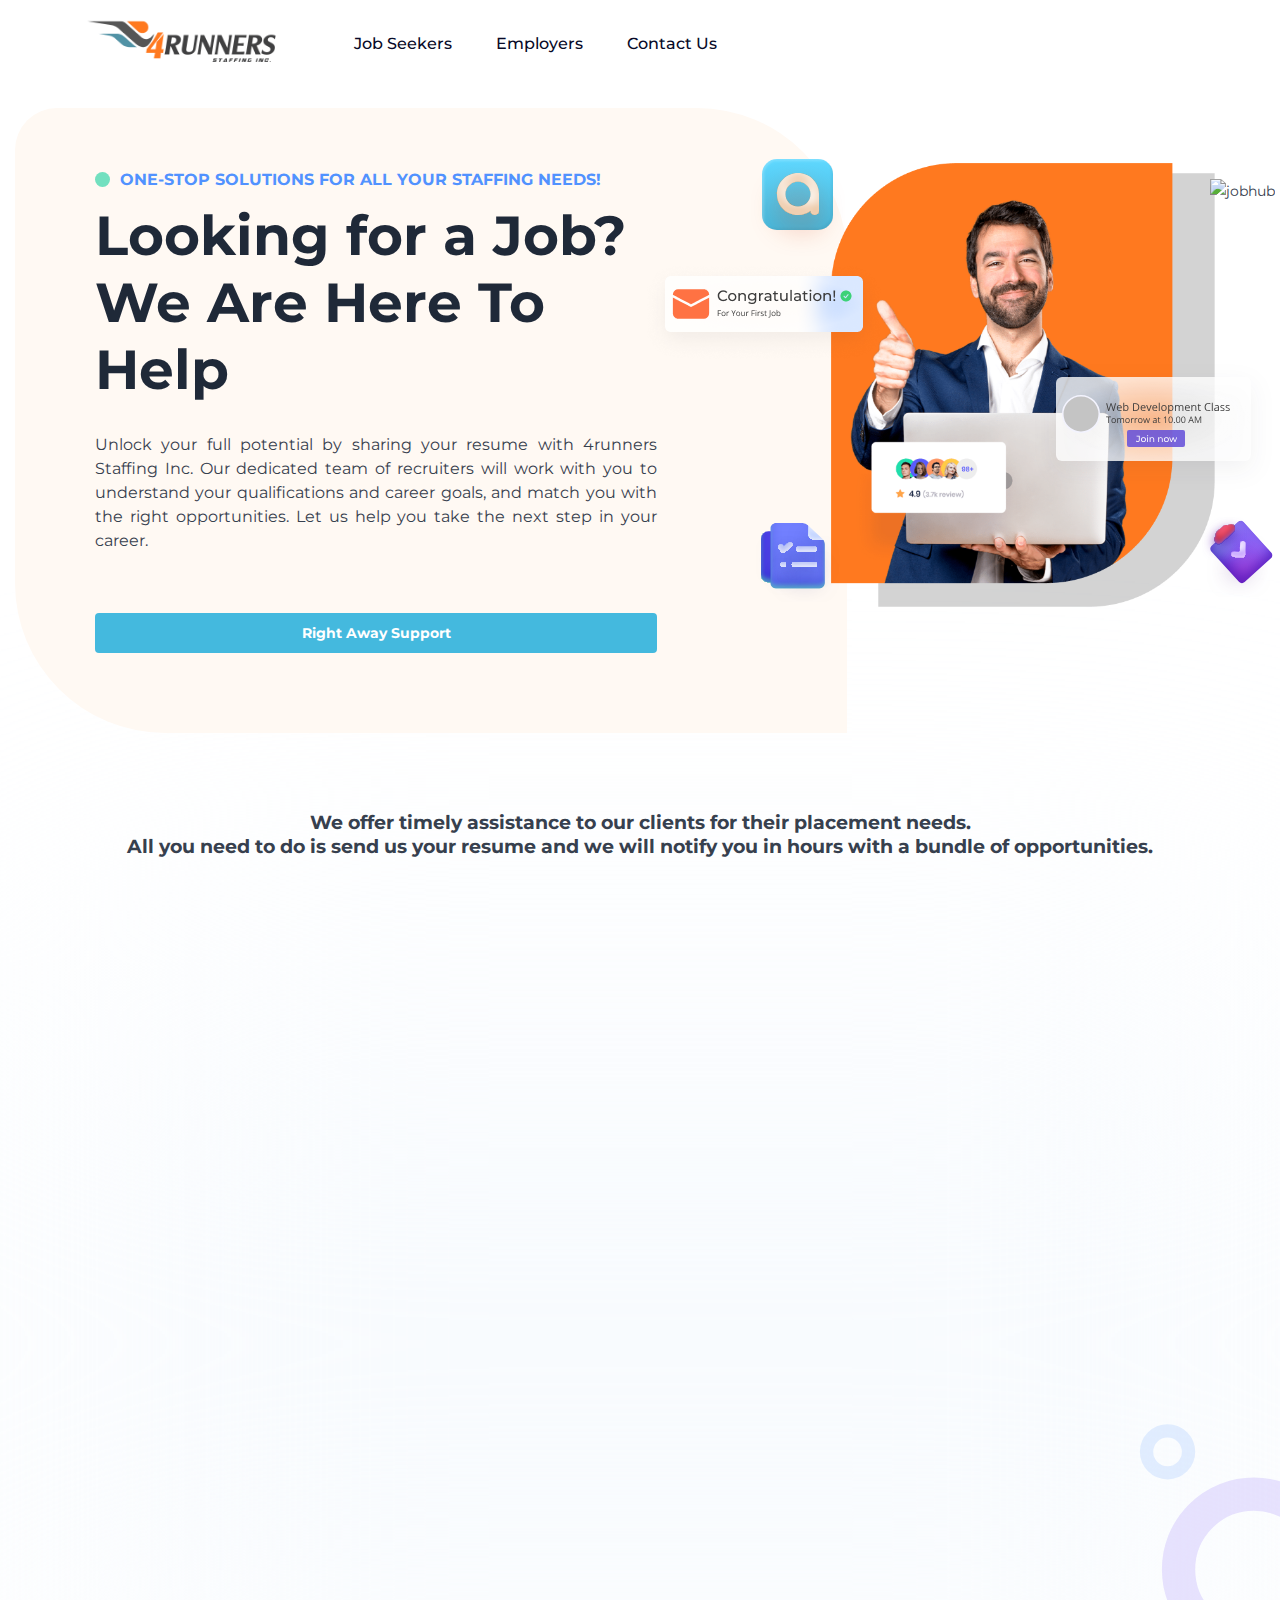
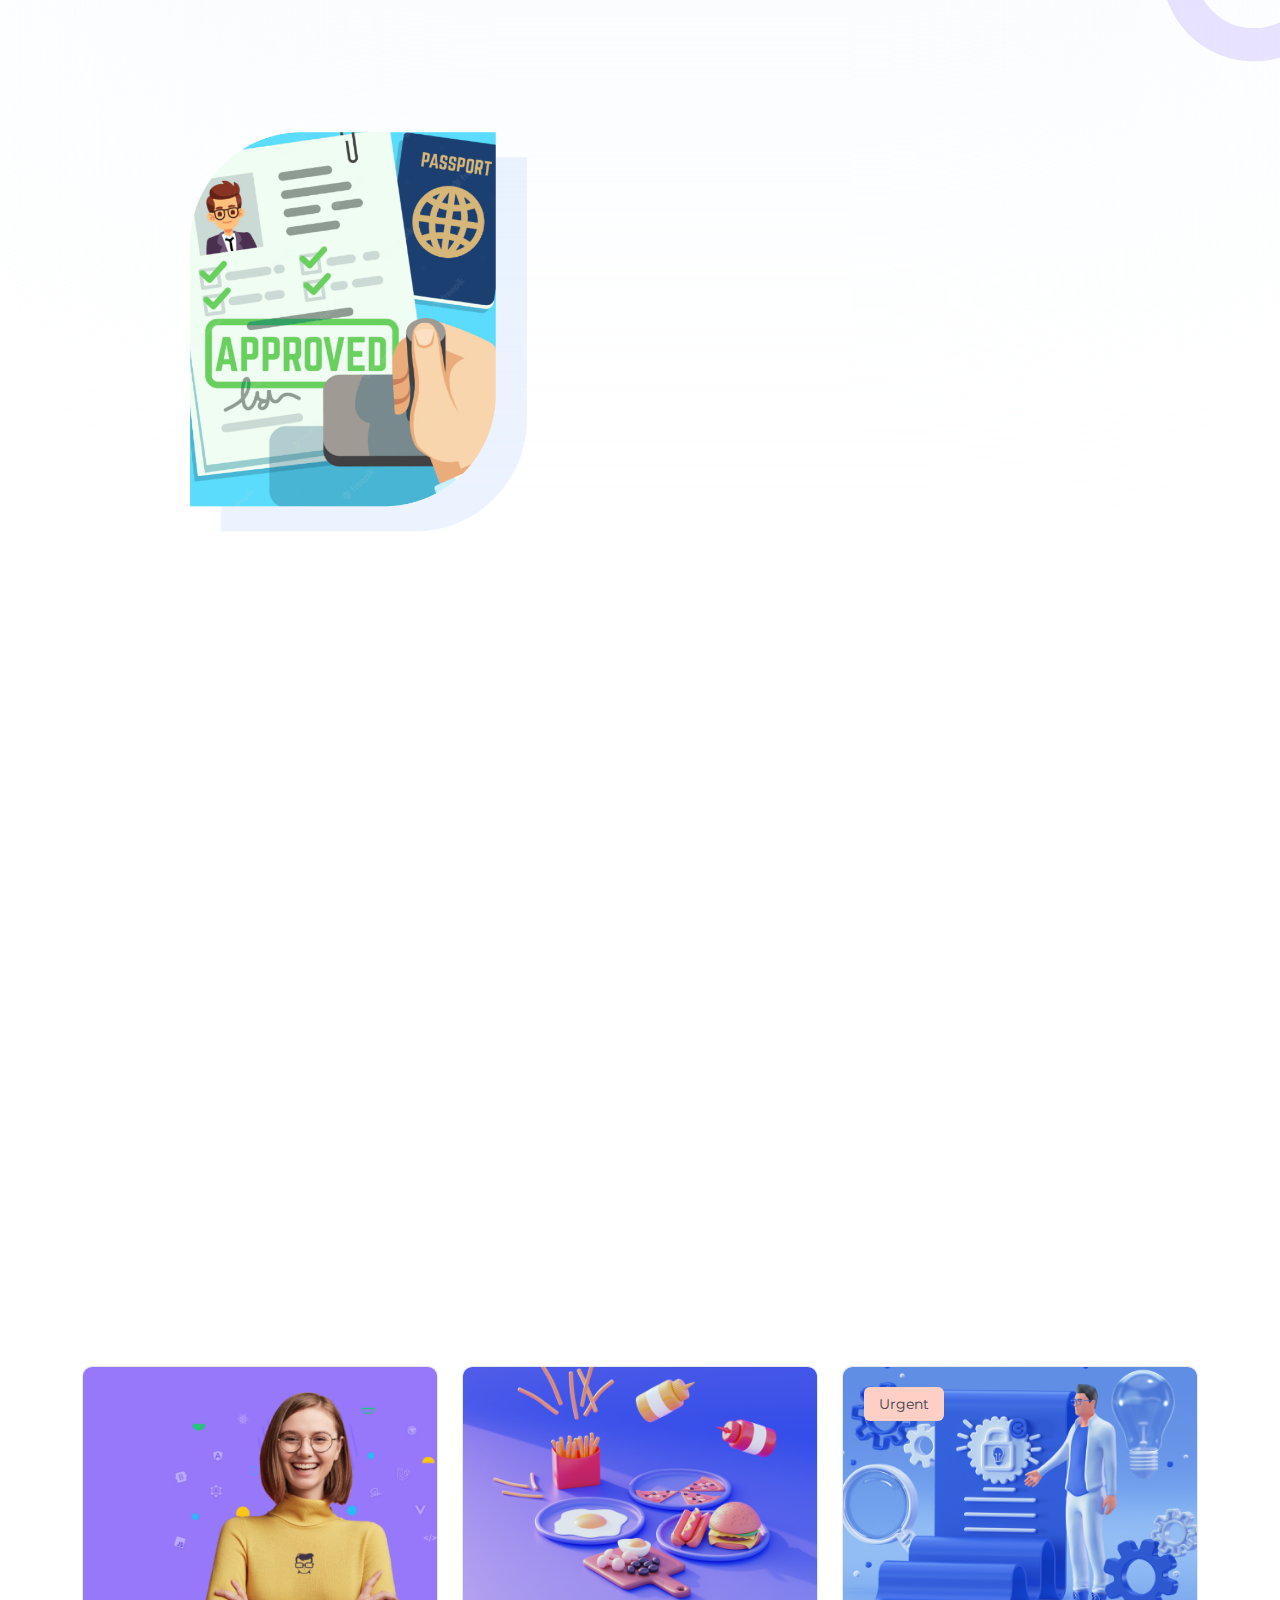
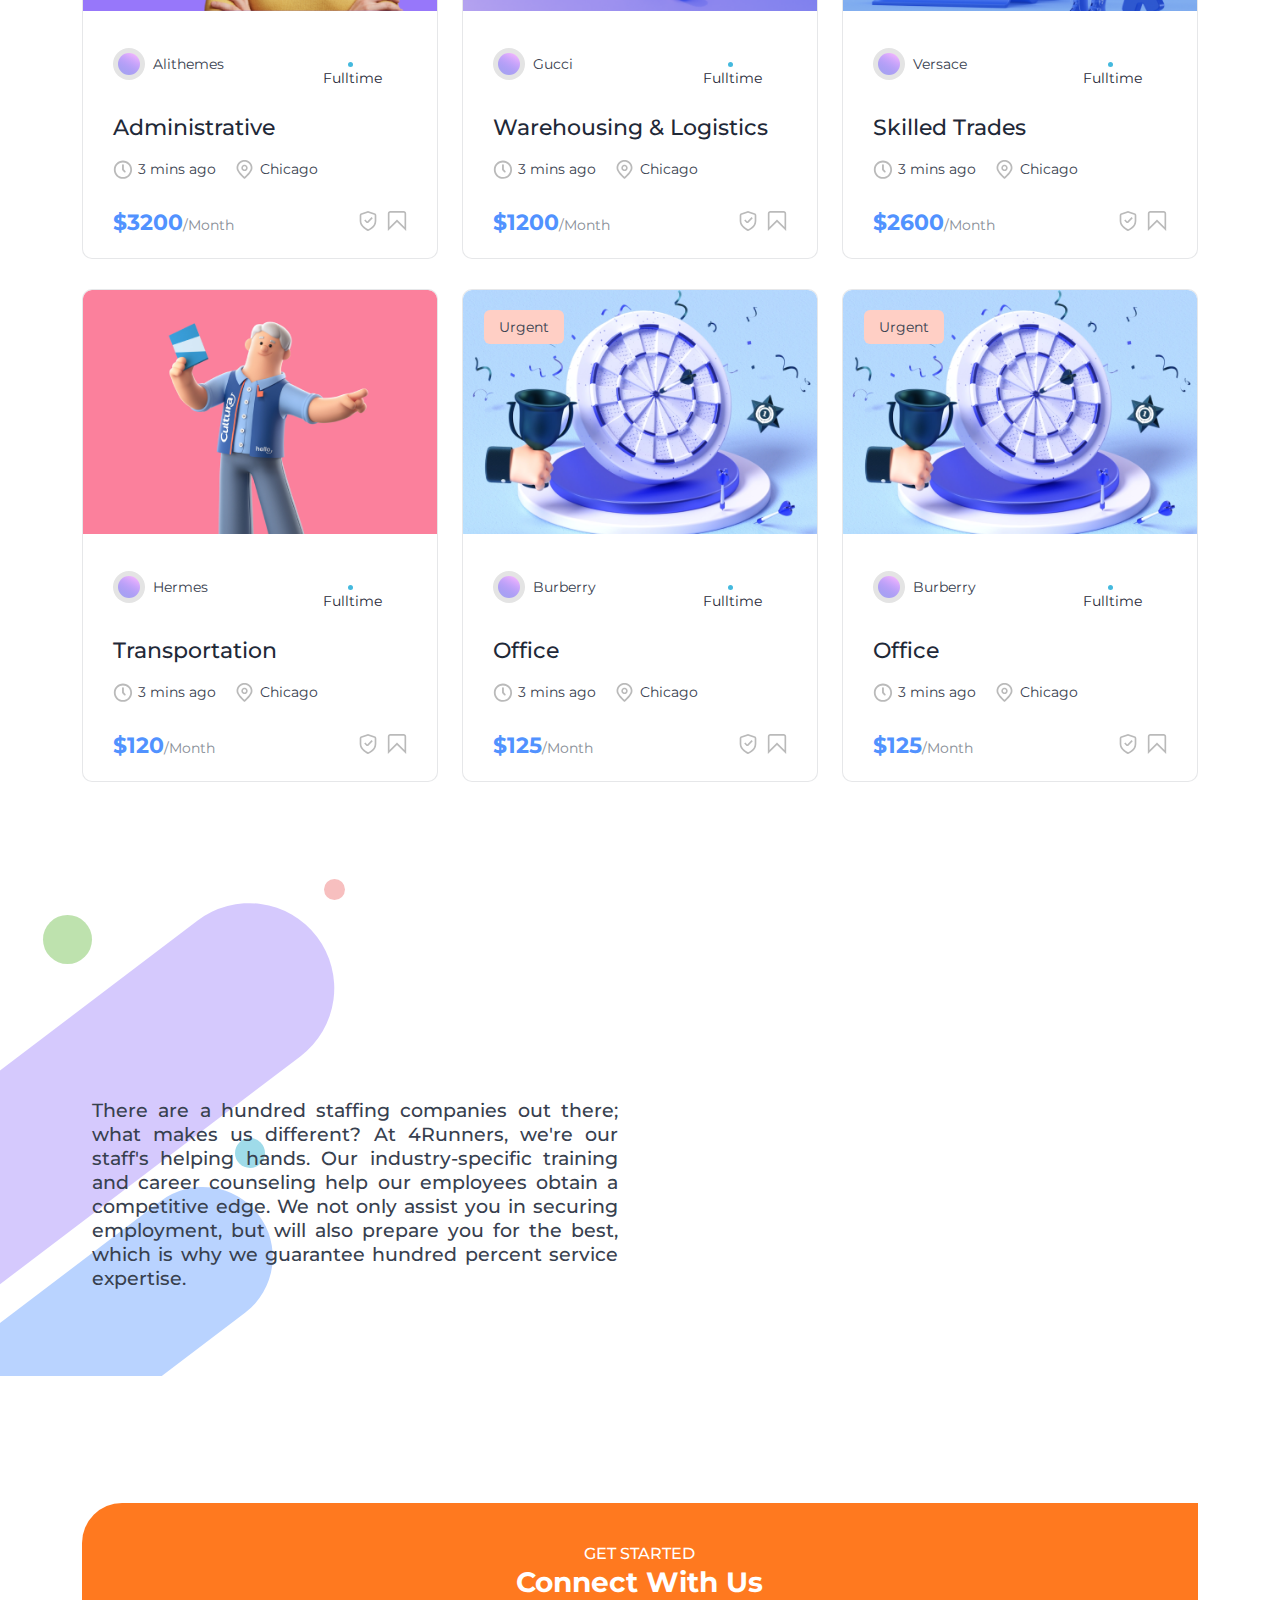
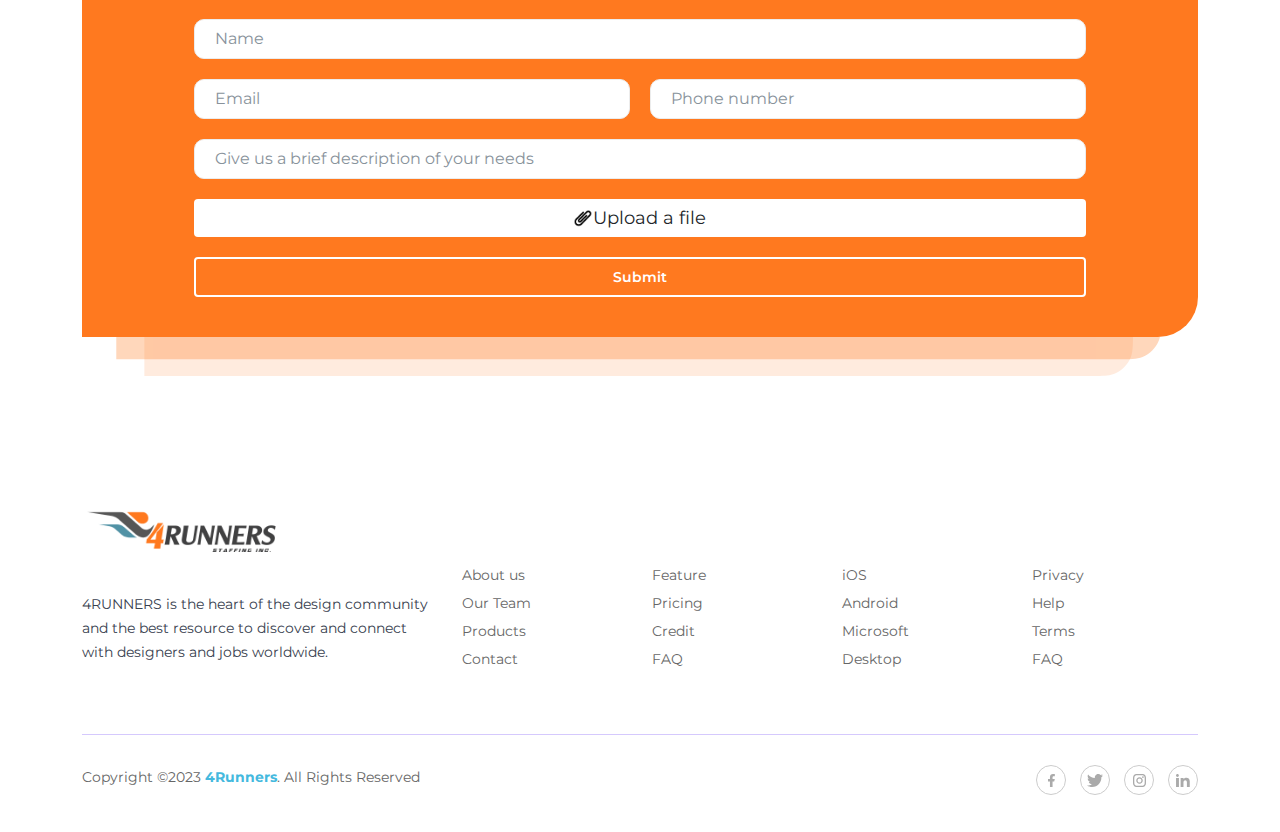
==== commit f3b78121: "changes donw" ====
--- a/index.html
+++ b/index.html
@@ -83,12 +83,6 @@
         </div>
         <div class="mobile-header-content-area">
           <div class="perfect-scroll">
-            <div class="mobile-search mobile-header-border mb-30">
-              <form action="#">
-                <input type="text" placeholder="Search for items…" />
-                <i class="fi-rr-search"></i>
-              </form>
-            </div>
             <div class="mobile-menu-wrap mobile-header-border">
               <!-- mobile menu start -->
               <nav>
@@ -104,9 +98,6 @@
                   </li>
                   <li class="has-children">
                     <a href="page-contact.html">Contact Us</a>
-                  </li>
-                  <li class="has-children">
-                    <a href="skills.html">Skills</a>
                   </li>
                 </ul>
               </nav>
@@ -165,11 +156,13 @@
                     class="banner-description mt-30 wow animate__animated animate__fadeInUp"
                     data-wow-delay=".1s"
                   >
-                    Unlock your full potential by sharing your resume with
-                    4runners Staffing Inc. Our dedicated team of recruiters will
-                    work with you to understand your qualifications and career
-                    goals, and match you with the right opportunities. Let us
-                    help you take the next step in your career.
+                    <p style="text-align: justify">
+                      Unlock your full potential by sharing your resume with
+                      4runners Staffing Inc. Our dedicated team of recruiters
+                      will work with you to understand your qualifications and
+                      career goals, and match you with the right opportunities.
+                      Let us help you take the next step in your career.
+                    </p>
                   </div>
                   <div
                     class="mt-60 wow animate__animated animate__fadeInUp"
@@ -540,7 +533,6 @@
                             />
                           </figure>
                         </a>
-                        <label class="btn-urgent">Urgent</label>
                       </div>
                       <div class="card-block-info">
                         <div class="row">
@@ -564,10 +556,7 @@
                           </div>
                         </div>
                         <h5 class="mt-20">
-                          <a href="job-single.html"
-                            >Senior Full Stack Engineer, Creator Success Full
-                            Time</a
-                          >
+                          <a href="job-single.html">Administrative</a>
                         </h5>
                         <div class="mt-15">
                           <span class="card-time">3 mins ago</span>
@@ -631,10 +620,7 @@
                           </div>
                         </div>
                         <h5 class="mt-20">
-                          <a href="job-single.html"
-                            >A professional Facebook cover photo banner
-                            design</a
-                          >
+                          <a href="job-single.html">Warehousing & Logistics</a>
                         </h5>
                         <div class="mt-15">
                           <span class="card-time">3 mins ago</span>
@@ -699,9 +685,7 @@
                           </div>
                         </div>
                         <h5 class="mt-20">
-                          <a href="job-single.html"
-                            >Unique and aesthetic Instagram post images</a
-                          >
+                          <a href="job-single.html">Skilled Trades</a>
                         </h5>
                         <div class="mt-15">
                           <span class="card-time">3 mins ago</span>
@@ -765,9 +749,7 @@
                           </div>
                         </div>
                         <h5 class="mt-20">
-                          <a href="job-single.html"
-                            >Premium quality Instagram post and stories</a
-                          >
+                          <a href="job-single.html">Transportation</a>
                         </h5>
                         <div class="mt-15">
                           <span class="card-time">3 mins ago</span>
@@ -832,9 +814,7 @@
                           </div>
                         </div>
                         <h5 class="mt-20">
-                          <a href="job-single.html"
-                            >An amazing facebook banner, cover design</a
-                          >
+                          <a href="job-single.html">Office</a>
                         </h5>
                         <div class="mt-15">
                           <span class="card-time">3 mins ago</span>
@@ -870,7 +850,7 @@
                         <a href="job-single.html">
                           <figure>
                             <img
-                              src="assets/imgs/jobs/job-6.png"
+                              src="assets/imgs/jobs/job-5.png"
                               alt="jobhub"
                             />
                           </figure>
@@ -886,10 +866,10 @@
                             >
                               <span class="card-grid-2-img-small"
                                 ><img
-                                  src="assets/imgs/jobs/logos/logo-6.svg"
-                                  alt="jobhub"
-                              /></span>
-                              <span>Louis Vuitton</span>
+                                  src="assets/imgs/jobs/logos/logo-5.svg"
+                                  alt="jobhub"
+                              /></span>
+                              <span>Burberry</span>
                             </a>
                           </div>
                           <div class="col-lg-5 col-6 text-end">
@@ -899,355 +879,7 @@
                           </div>
                         </div>
                         <h5 class="mt-20">
-                          <a href="job-single.html"
-                            >A complete social media business pages setup</a
-                          >
-                        </h5>
-                        <div class="mt-15">
-                          <span class="card-time">3 mins ago</span>
-                          <span class="card-location">Chicago</span>
-                        </div>
-                        <div class="card-2-bottom mt-30">
-                          <div class="row">
-                            <div class="col-lg-7 col-8">
-                              <span class="card-text-price">
-                                $120<span>/Month</span>
-                              </span>
-                            </div>
-                            <div class="col-lg-5 col-4 text-end">
-                              <span
-                                ><img
-                                  src="assets/imgs/theme/icons/shield-check.svg"
-                                  alt="jobhub"
-                              /></span>
-                              <span class="ml-5"
-                                ><img
-                                  src="assets/imgs/theme/icons/bookmark.svg"
-                                  alt="jobhub"
-                              /></span>
-                            </div>
-                          </div>
-                        </div>
-                      </div>
-                    </div>
-                  </div>
-                </div>
-              </div>
-              <div
-                class="tab-pane fade"
-                id="tab-two-1"
-                role="tabpanel"
-                aria-labelledby="tab-two-1"
-              >
-                <div class="row">
-                  <div class="col-lg-4 col-md-6">
-                    <div class="card-grid-2 hover-up">
-                      <div class="text-center card-grid-2-image">
-                        <a href="#">
-                          <figure>
-                            <img
-                              src="assets/imgs/jobs/job-7.png"
-                              alt="jobhub"
-                            />
-                          </figure>
-                        </a>
-                        <label class="btn-urgent">Urgent22</label>
-                      </div>
-                      <div class="card-block-info">
-                        <div class="row">
-                          <div class="col-lg-7 col-6">
-                            <a
-                              href="employers-single.html"
-                              class="card-2-img-text"
-                            >
-                              <span class="card-grid-2-img-small"
-                                ><img
-                                  src="assets/imgs/jobs/logos/logo-1.svg"
-                                  alt="jobhub"
-                              /></span>
-                              <span>Levis</span>
-                            </a>
-                          </div>
-                          <div class="col-lg-5 col-6 text-end">
-                            <a href="#" class="btn btn-grey-small disc-btn"
-                              >Fulltime</a
-                            >
-                          </div>
-                        </div>
-                        <h5 class="mt-20">
-                          <a href="job-single.html"
-                            >Senior Full Stack Engineer, Creator Success Full
-                            Time</a
-                          >
-                        </h5>
-                        <div class="mt-15">
-                          <span class="card-time">35 mins ago</span>
-                          <span class="card-location">Chicago</span>
-                        </div>
-                        <div class="card-2-bottom mt-30">
-                          <div class="row">
-                            <div class="col-lg-7 col-8">
-                              <span class="card-text-price">
-                                $4200<span>/Month</span>
-                              </span>
-                            </div>
-                            <div class="col-lg-5 col-4 text-end">
-                              <span
-                                ><img
-                                  src="assets/imgs/theme/icons/shield-check.svg"
-                                  alt="jobhub"
-                              /></span>
-                              <span class="ml-5"
-                                ><img
-                                  src="assets/imgs/theme/icons/bookmark.svg"
-                                  alt="jobhub"
-                              /></span>
-                            </div>
-                          </div>
-                        </div>
-                      </div>
-                    </div>
-                  </div>
-                  <div class="col-lg-4 col-md-6">
-                    <div class="card-grid-2 hover-up">
-                      <div class="text-center card-grid-2-image">
-                        <a href="job-single.html">
-                          <figure>
-                            <img
-                              src="assets/imgs/jobs/job-8.png"
-                              alt="jobhub"
-                            />
-                          </figure>
-                        </a>
-                        <label class="btn-urgent">Urgent</label>
-                      </div>
-                      <div class="card-block-info">
-                        <div class="row">
-                          <div class="col-lg-7 col-6">
-                            <a
-                              href="employers-single.html"
-                              class="card-2-img-text"
-                            >
-                              <span class="card-grid-2-img-small"
-                                ><img
-                                  src="assets/imgs/jobs/logos/logo-2.svg"
-                                  alt="jobhub"
-                              /></span>
-                              <span>Armani</span>
-                            </a>
-                          </div>
-                          <div class="col-lg-5 col-6 text-end">
-                            <a href="#" class="btn btn-grey-small disc-btn"
-                              >Fulltime</a
-                            >
-                          </div>
-                        </div>
-                        <h5 class="mt-20">
-                          <a href="job-single.html"
-                            >A professional Facebook cover photo banner
-                            design</a
-                          >
-                        </h5>
-                        <div class="mt-15">
-                          <span class="card-time">3 mins ago</span>
-                          <span class="card-location">Chicago</span>
-                        </div>
-                        <div class="card-2-bottom mt-30">
-                          <div class="row">
-                            <div class="col-lg-7 col-8">
-                              <span class="card-text-price">
-                                $1200<span>/Month</span>
-                              </span>
-                            </div>
-                            <div class="col-lg-5 col-4 text-end">
-                              <span
-                                ><img
-                                  alt="jobhub"
-                                  src="assets/imgs/theme/icons/shield-check.svg"
-                              /></span>
-                              <span class="ml-5"
-                                ><img
-                                  src="assets/imgs/theme/icons/bookmark.svg"
-                                  alt="jobhub"
-                              /></span>
-                            </div>
-                          </div>
-                        </div>
-                      </div>
-                    </div>
-                  </div>
-                  <div class="col-lg-4 col-md-6">
-                    <div class="card-grid-2 hover-up">
-                      <div class="text-center card-grid-2-image">
-                        <a href="job-single.html">
-                          <figure>
-                            <img
-                              alt="jobhub"
-                              src="assets/imgs/jobs/job-9.png"
-                            />
-                          </figure>
-                        </a>
-                        <label class="btn-urgent">Urgent</label>
-                      </div>
-                      <div class="card-block-info">
-                        <div class="row">
-                          <div class="col-lg-7 col-6">
-                            <a
-                              href="employers-single.html"
-                              class="card-2-img-text"
-                            >
-                              <span class="card-grid-2-img-small"
-                                ><img
-                                  alt="jobhub"
-                                  src="assets/imgs/jobs/logos/logo-3.svg"
-                              /></span>
-                              <span>Prada</span>
-                            </a>
-                          </div>
-                          <div class="col-lg-5 col-6 text-end">
-                            <a href="#" class="btn btn-grey-small disc-btn"
-                              >Fulltime</a
-                            >
-                          </div>
-                        </div>
-                        <h5 class="mt-20">
-                          <a href="job-single.html"
-                            >Unique and aesthetic Instagram post images</a
-                          >
-                        </h5>
-                        <div class="mt-15">
-                          <span class="card-time">3 mins ago</span>
-                          <span class="card-location">Chicago</span>
-                        </div>
-                        <div class="card-2-bottom mt-30">
-                          <div class="row">
-                            <div class="col-lg-7 col-8">
-                              <span class="card-text-price">
-                                $2600<span>/Month</span>
-                              </span>
-                            </div>
-                            <div class="col-lg-5 col-4 text-end">
-                              <span
-                                ><img
-                                  alt="jobhub"
-                                  src="assets/imgs/theme/icons/shield-check.svg"
-                              /></span>
-                              <span class="ml-5"
-                                ><img
-                                  alt="jobhub"
-                                  src="assets/imgs/theme/icons/bookmark.svg"
-                              /></span>
-                            </div>
-                          </div>
-                        </div>
-                      </div>
-                    </div>
-                  </div>
-                  <div class="col-lg-4 col-md-6">
-                    <div class="card-grid-2 hover-up">
-                      <div class="text-center card-grid-2-image">
-                        <a href="job-single.html">
-                          <figure>
-                            <img
-                              alt="jobhub"
-                              src="assets/imgs/jobs/job-10.png"
-                            />
-                          </figure>
-                        </a>
-                        <label class="btn-urgent">Urgent</label>
-                      </div>
-                      <div class="card-block-info">
-                        <div class="row">
-                          <div class="col-lg-7 col-6">
-                            <a
-                              href="employers-single.html"
-                              class="card-2-img-text"
-                            >
-                              <span class="card-grid-2-img-small"
-                                ><img
-                                  alt="jobhub"
-                                  src="assets/imgs/jobs/logos/logo-4.svg"
-                              /></span>
-                              <span>Adidas</span>
-                            </a>
-                          </div>
-                          <div class="col-lg-5 col-6 text-end">
-                            <a href="#" class="btn btn-grey-small disc-btn"
-                              >Fulltime</a
-                            >
-                          </div>
-                        </div>
-                        <h5 class="mt-20">
-                          <a href="job-single.html"
-                            >Premium quality Instagram post and stories</a
-                          >
-                        </h5>
-                        <div class="mt-15">
-                          <span class="card-time">3 mins ago</span>
-                          <span class="card-location">Chicago</span>
-                        </div>
-                        <div class="card-2-bottom mt-30">
-                          <div class="row">
-                            <div class="col-lg-7 col-8">
-                              <span class="card-text-price">
-                                $120<span>/Month</span>
-                              </span>
-                            </div>
-                            <div class="col-lg-5 col-4 text-end">
-                              <span
-                                ><img
-                                  alt="jobhub"
-                                  src="assets/imgs/theme/icons/shield-check.svg"
-                              /></span>
-                              <span class="ml-5"
-                                ><img
-                                  alt="jobhub"
-                                  src="assets/imgs/theme/icons/bookmark.svg"
-                              /></span>
-                            </div>
-                          </div>
-                        </div>
-                      </div>
-                    </div>
-                  </div>
-                  <div class="col-lg-4 col-md-6">
-                    <div class="card-grid-2 hover-up">
-                      <div class="text-center card-grid-2-image">
-                        <a href="job-single.html">
-                          <figure>
-                            <img
-                              alt="jobhub"
-                              src="assets/imgs/jobs/job-1.png"
-                            />
-                          </figure>
-                        </a>
-                        <label class="btn-urgent">Urgent</label>
-                      </div>
-                      <div class="card-block-info">
-                        <div class="row">
-                          <div class="col-lg-7 col-6">
-                            <a
-                              href="employers-single.html"
-                              class="card-2-img-text"
-                            >
-                              <span class="card-grid-2-img-small"
-                                ><img
-                                  alt="jobhub"
-                                  src="assets/imgs/jobs/logos/logo-5.svg"
-                              /></span>
-                              <span>Alithemes</span>
-                            </a>
-                          </div>
-                          <div class="col-lg-5 col-6 text-end">
-                            <a href="#" class="btn btn-grey-small disc-btn"
-                              >Fulltime</a
-                            >
-                          </div>
-                        </div>
-                        <h5 class="mt-20">
-                          <a href="job-single.html"
-                            >An amazing facebook banner, cover design</a
-                          >
+                          <a href="job-single.html">Office</a>
                         </h5>
                         <div class="mt-15">
                           <span class="card-time">3 mins ago</span>
@@ -1263,1737 +895,13 @@
                             <div class="col-lg-5 col-4 text-end">
                               <span
                                 ><img
-                                  alt="jobhub"
                                   src="assets/imgs/theme/icons/shield-check.svg"
+                                  alt="jobhub"
                               /></span>
                               <span class="ml-5"
                                 ><img
-                                  alt="jobhub"
                                   src="assets/imgs/theme/icons/bookmark.svg"
-                              /></span>
-                            </div>
-                          </div>
-                        </div>
-                      </div>
-                    </div>
-                  </div>
-                  <div class="col-lg-4 col-md-6">
-                    <div class="card-grid-2 hover-up">
-                      <div class="text-center card-grid-2-image">
-                        <a href="job-single.html">
-                          <figure>
-                            <img
-                              alt="jobhub"
-                              src="assets/imgs/jobs/job-2.png"
-                            />
-                          </figure>
-                        </a>
-                        <label class="btn-urgent">Urgent</label>
-                      </div>
-                      <div class="card-block-info">
-                        <div class="row">
-                          <div class="col-lg-7 col-6">
-                            <a
-                              href="employers-single.html"
-                              class="card-2-img-text"
-                            >
-                              <span class="card-grid-2-img-small"
-                                ><img
-                                  alt="jobhub"
-                                  src="assets/imgs/jobs/logos/logo-6.svg"
-                              /></span>
-                              <span>Alithemes</span>
-                            </a>
-                          </div>
-                          <div class="col-lg-5 col-6 text-end">
-                            <a href="#" class="btn btn-grey-small disc-btn"
-                              >Fulltime</a
-                            >
-                          </div>
-                        </div>
-                        <h5 class="mt-20">
-                          <a href="job-single.html"
-                            >A complete social media pages setup for your
-                            business.</a
-                          >
-                        </h5>
-                        <div class="mt-15">
-                          <span class="card-time">3 mins ago</span>
-                          <span class="card-location">Chicago</span>
-                        </div>
-                        <div class="card-2-bottom mt-30">
-                          <div class="row">
-                            <div class="col-lg-7 col-8">
-                              <span class="card-text-price">
-                                $120<span>/Month</span>
-                              </span>
-                            </div>
-                            <div class="col-lg-5 col-4 text-end">
-                              <span
-                                ><img
-                                  alt="jobhub"
-                                  src="assets/imgs/theme/icons/shield-check.svg"
-                              /></span>
-                              <span class="ml-5"
-                                ><img
-                                  alt="jobhub"
-                                  src="assets/imgs/theme/icons/bookmark.svg"
-                              /></span>
-                            </div>
-                          </div>
-                        </div>
-                      </div>
-                    </div>
-                  </div>
-                </div>
-              </div>
-              <div
-                class="tab-pane fade"
-                id="tab-three-1"
-                role="tabpanel"
-                aria-labelledby="tab-three-1"
-              >
-                <div class="row">
-                  <div class="col-lg-4 col-md-6">
-                    <div class="card-grid-2 hover-up">
-                      <div class="text-center card-grid-2-image">
-                        <a href="job-single.html">
-                          <figure>
-                            <img
-                              alt="jobhub"
-                              src="assets/imgs/jobs/job-1.png"
-                            />
-                          </figure>
-                        </a>
-                        <label class="btn-urgent">Urgent</label>
-                      </div>
-                      <div class="card-block-info">
-                        <div class="row">
-                          <div class="col-lg-7 col-6">
-                            <a
-                              href="employers-single.html"
-                              class="card-2-img-text"
-                            >
-                              <span class="card-grid-2-img-small"
-                                ><img
-                                  alt="jobhub"
-                                  src="assets/imgs/jobs/logos/logo-1.svg"
-                              /></span>
-                              <span>Alithemes</span>
-                            </a>
-                          </div>
-                          <div class="col-lg-5 col-6 text-end">
-                            <a href="#" class="btn btn-grey-small disc-btn"
-                              >Fulltime</a
-                            >
-                          </div>
-                        </div>
-                        <h5 class="mt-20">
-                          <a href="job-single.html"
-                            >Senior Full Stack Engineer, Creator Success Full
-                            Time</a
-                          >
-                        </h5>
-                        <div class="mt-15">
-                          <span class="card-time">39 mins ago</span>
-                          <span class="card-location">Chicago</span>
-                        </div>
-                        <div class="card-2-bottom mt-30">
-                          <div class="row">
-                            <div class="col-lg-7 col-8">
-                              <span class="card-text-price">
-                                $5200<span>/Month</span>
-                              </span>
-                            </div>
-                            <div class="col-lg-5 col-4 text-end">
-                              <span
-                                ><img
-                                  alt="jobhub"
-                                  src="assets/imgs/theme/icons/shield-check.svg"
-                              /></span>
-                              <span class="ml-5"
-                                ><img
-                                  alt="jobhub"
-                                  src="assets/imgs/theme/icons/bookmark.svg"
-                              /></span>
-                            </div>
-                          </div>
-                        </div>
-                      </div>
-                    </div>
-                  </div>
-                  <div class="col-lg-4 col-md-6">
-                    <div class="card-grid-2 hover-up">
-                      <div class="text-center card-grid-2-image">
-                        <a href="job-single.html">
-                          <figure>
-                            <img
-                              alt="jobhub"
-                              src="assets/imgs/jobs/job-2.png"
-                            />
-                          </figure>
-                        </a>
-                        <label class="btn-urgent">Urgent</label>
-                      </div>
-                      <div class="card-block-info">
-                        <div class="row">
-                          <div class="col-lg-7 col-6">
-                            <a
-                              href="employers-single.html"
-                              class="card-2-img-text"
-                            >
-                              <span class="card-grid-2-img-small"
-                                ><img
-                                  alt="jobhub"
-                                  src="assets/imgs/jobs/logos/logo-2.svg"
-                              /></span>
-                              <span>Alithemes</span>
-                            </a>
-                          </div>
-                          <div class="col-lg-5 col-6 text-end">
-                            <a href="#" class="btn btn-grey-small disc-btn"
-                              >Fulltime</a
-                            >
-                          </div>
-                        </div>
-                        <h5 class="mt-20">
-                          <a href="job-single.html"
-                            >A professional Facebook cover photo banner
-                            design</a
-                          >
-                        </h5>
-                        <div class="mt-15">
-                          <span class="card-time">3 mins ago</span>
-                          <span class="card-location">Chicago</span>
-                        </div>
-                        <div class="card-2-bottom mt-30">
-                          <div class="row">
-                            <div class="col-lg-7 col-8">
-                              <span class="card-text-price">
-                                $1200<span>/Month</span>
-                              </span>
-                            </div>
-                            <div class="col-lg-5 col-4 text-end">
-                              <span
-                                ><img
-                                  alt="jobhub"
-                                  src="assets/imgs/theme/icons/shield-check.svg"
-                              /></span>
-                              <span class="ml-5"
-                                ><img
-                                  alt="jobhub"
-                                  src="assets/imgs/theme/icons/bookmark.svg"
-                              /></span>
-                            </div>
-                          </div>
-                        </div>
-                      </div>
-                    </div>
-                  </div>
-                  <div class="col-lg-4 col-md-6">
-                    <div class="card-grid-2 hover-up">
-                      <div class="text-center card-grid-2-image">
-                        <a href="job-single.html">
-                          <figure>
-                            <img
-                              alt="jobhub"
-                              src="assets/imgs/jobs/job-3.png"
-                            />
-                          </figure>
-                        </a>
-                        <label class="btn-urgent">Urgent</label>
-                      </div>
-                      <div class="card-block-info">
-                        <div class="row">
-                          <div class="col-lg-7 col-6">
-                            <a
-                              href="employers-single.html"
-                              class="card-2-img-text"
-                            >
-                              <span class="card-grid-2-img-small"
-                                ><img
-                                  alt="jobhub"
-                                  src="assets/imgs/jobs/logos/logo-3.svg"
-                              /></span>
-                              <span>Alithemes</span>
-                            </a>
-                          </div>
-                          <div class="col-lg-5 col-6 text-end">
-                            <a href="#" class="btn btn-grey-small disc-btn"
-                              >Fulltime</a
-                            >
-                          </div>
-                        </div>
-                        <h5 class="mt-20">
-                          <a href="job-single.html"
-                            >Unique and aesthetic Instagram post images</a
-                          >
-                        </h5>
-                        <div class="mt-15">
-                          <span class="card-time">3 mins ago</span>
-                          <span class="card-location">Chicago</span>
-                        </div>
-                        <div class="card-2-bottom mt-30">
-                          <div class="row">
-                            <div class="col-lg-7 col-8">
-                              <span class="card-text-price">
-                                $2600<span>/Month</span>
-                              </span>
-                            </div>
-                            <div class="col-lg-5 col-4 text-end">
-                              <span
-                                ><img
-                                  alt="jobhub"
-                                  src="assets/imgs/theme/icons/shield-check.svg"
-                              /></span>
-                              <span class="ml-5"
-                                ><img
-                                  alt="jobhub"
-                                  src="assets/imgs/theme/icons/bookmark.svg"
-                              /></span>
-                            </div>
-                          </div>
-                        </div>
-                      </div>
-                    </div>
-                  </div>
-                  <div class="col-lg-4 col-md-6">
-                    <div class="card-grid-2 hover-up">
-                      <div class="text-center card-grid-2-image">
-                        <a href="job-single.html">
-                          <figure>
-                            <img
-                              alt="jobhub"
-                              src="assets/imgs/jobs/job-4.png"
-                            />
-                          </figure>
-                        </a>
-                        <label class="btn-urgent">Urgent</label>
-                      </div>
-                      <div class="card-block-info">
-                        <div class="row">
-                          <div class="col-lg-7 col-6">
-                            <a
-                              href="employers-single.html"
-                              class="card-2-img-text"
-                            >
-                              <span class="card-grid-2-img-small"
-                                ><img
-                                  alt="jobhub"
-                                  src="assets/imgs/jobs/logos/logo-4.svg"
-                              /></span>
-                              <span>Alithemes</span>
-                            </a>
-                          </div>
-                          <div class="col-lg-5 col-6 text-end">
-                            <a href="#" class="btn btn-grey-small disc-btn"
-                              >Fulltime</a
-                            >
-                          </div>
-                        </div>
-                        <h5 class="mt-20">
-                          <a href="job-single.html"
-                            >Premium quality Instagram post and stories</a
-                          >
-                        </h5>
-                        <div class="mt-15">
-                          <span class="card-time">3 mins ago</span>
-                          <span class="card-location">Chicago</span>
-                        </div>
-                        <div class="card-2-bottom mt-30">
-                          <div class="row">
-                            <div class="col-lg-7 col-8">
-                              <span class="card-text-price">
-                                $120<span>/Month</span>
-                              </span>
-                            </div>
-                            <div class="col-lg-5 col-4 text-end">
-                              <span
-                                ><img
-                                  alt="jobhub"
-                                  src="assets/imgs/theme/icons/shield-check.svg"
-                              /></span>
-                              <span class="ml-5"
-                                ><img
-                                  alt="jobhub"
-                                  src="assets/imgs/theme/icons/bookmark.svg"
-                              /></span>
-                            </div>
-                          </div>
-                        </div>
-                      </div>
-                    </div>
-                  </div>
-                  <div class="col-lg-4 col-md-6">
-                    <div class="card-grid-2 hover-up">
-                      <div class="text-center card-grid-2-image">
-                        <a href="job-single.html">
-                          <figure>
-                            <img
-                              alt="jobhub"
-                              src="assets/imgs/jobs/job-5.png"
-                            />
-                          </figure>
-                        </a>
-                        <label class="btn-urgent">Urgent</label>
-                      </div>
-                      <div class="card-block-info">
-                        <div class="row">
-                          <div class="col-lg-7 col-6">
-                            <a
-                              href="employers-single.html"
-                              class="card-2-img-text"
-                            >
-                              <span class="card-grid-2-img-small"
-                                ><img
-                                  alt="jobhub"
-                                  src="assets/imgs/jobs/logos/logo-5.svg"
-                              /></span>
-                              <span>Alithemes</span>
-                            </a>
-                          </div>
-                          <div class="col-lg-5 col-6 text-end">
-                            <a href="#" class="btn btn-grey-small disc-btn"
-                              >Fulltime</a
-                            >
-                          </div>
-                        </div>
-                        <h5 class="mt-20">
-                          <a href="job-single.html"
-                            >An amazing facebook banner, cover design</a
-                          >
-                        </h5>
-                        <div class="mt-15">
-                          <span class="card-time">3 mins ago</span>
-                          <span class="card-location">Chicago</span>
-                        </div>
-                        <div class="card-2-bottom mt-30">
-                          <div class="row">
-                            <div class="col-lg-7 col-8">
-                              <span class="card-text-price">
-                                $125<span>/Month</span>
-                              </span>
-                            </div>
-                            <div class="col-lg-5 col-4 text-end">
-                              <span
-                                ><img
-                                  alt="jobhub"
-                                  src="assets/imgs/theme/icons/shield-check.svg"
-                              /></span>
-                              <span class="ml-5"
-                                ><img
-                                  alt="jobhub"
-                                  src="assets/imgs/theme/icons/bookmark.svg"
-                              /></span>
-                            </div>
-                          </div>
-                        </div>
-                      </div>
-                    </div>
-                  </div>
-                  <div class="col-lg-4 col-md-6">
-                    <div class="card-grid-2 hover-up">
-                      <div class="text-center card-grid-2-image">
-                        <a href="job-single.html">
-                          <figure>
-                            <img
-                              alt="jobhub"
-                              src="assets/imgs/jobs/job-6.png"
-                            />
-                          </figure>
-                        </a>
-                        <label class="btn-urgent">Urgent</label>
-                      </div>
-                      <div class="card-block-info">
-                        <div class="row">
-                          <div class="col-lg-7 col-6">
-                            <a
-                              href="employers-single.html"
-                              class="card-2-img-text"
-                            >
-                              <span class="card-grid-2-img-small"
-                                ><img
-                                  alt="jobhub"
-                                  src="assets/imgs/jobs/logos/logo-6.svg"
-                              /></span>
-                              <span>Alithemes</span>
-                            </a>
-                          </div>
-                          <div class="col-lg-5 col-6 text-end">
-                            <a href="#" class="btn btn-grey-small disc-btn"
-                              >Fulltime</a
-                            >
-                          </div>
-                        </div>
-                        <h5 class="mt-20">
-                          <a href="job-single.html"
-                            >A complete social media pages setup for your
-                            business.</a
-                          >
-                        </h5>
-                        <div class="mt-15">
-                          <span class="card-time">3 mins ago</span>
-                          <span class="card-location">Chicago</span>
-                        </div>
-                        <div class="card-2-bottom mt-30">
-                          <div class="row">
-                            <div class="col-lg-7 col-8">
-                              <span class="card-text-price">
-                                $120<span>/Month</span>
-                              </span>
-                            </div>
-                            <div class="col-lg-5 col-4 text-end">
-                              <span
-                                ><img
-                                  alt="jobhub"
-                                  src="assets/imgs/theme/icons/shield-check.svg"
-                              /></span>
-                              <span class="ml-5"
-                                ><img
-                                  alt="jobhub"
-                                  src="assets/imgs/theme/icons/bookmark.svg"
-                              /></span>
-                            </div>
-                          </div>
-                        </div>
-                      </div>
-                    </div>
-                  </div>
-                </div>
-              </div>
-              <div
-                class="tab-pane fade"
-                id="tab-four-1"
-                role="tabpanel"
-                aria-labelledby="tab-four-1"
-              >
-                <div class="row">
-                  <div class="col-lg-4 col-md-6">
-                    <div class="card-grid-2 hover-up">
-                      <div class="text-center card-grid-2-image">
-                        <a href="job-single.html">
-                          <figure>
-                            <img
-                              alt="jobhub"
-                              src="assets/imgs/jobs/job-1.png"
-                            />
-                          </figure>
-                        </a>
-                        <label class="btn-urgent">Urgent</label>
-                      </div>
-                      <div class="card-block-info">
-                        <div class="row">
-                          <div class="col-lg-7 col-6">
-                            <a
-                              href="employers-single.html"
-                              class="card-2-img-text"
-                            >
-                              <span class="card-grid-2-img-small"
-                                ><img
-                                  alt="jobhub"
-                                  src="assets/imgs/jobs/logos/logo-1.svg"
-                              /></span>
-                              <span>Alithemes</span>
-                            </a>
-                          </div>
-                          <div class="col-lg-5 col-6 text-end">
-                            <a href="#" class="btn btn-grey-small disc-btn"
-                              >Fulltime</a
-                            >
-                          </div>
-                        </div>
-                        <h5 class="mt-20">
-                          <a href="job-single.html"
-                            >Senior Full Stack Engineer, Creator Success Full
-                            Time</a
-                          >
-                        </h5>
-                        <div class="mt-15">
-                          <span class="card-time">53 mins ago</span>
-                          <span class="card-location">Chicago</span>
-                        </div>
-                        <div class="card-2-bottom mt-30">
-                          <div class="row">
-                            <div class="col-lg-7 col-8">
-                              <span class="card-text-price">
-                                $700<span>/Month</span>
-                              </span>
-                            </div>
-                            <div class="col-lg-5 col-4 text-end">
-                              <span
-                                ><img
-                                  alt="jobhub"
-                                  src="assets/imgs/theme/icons/shield-check.svg"
-                              /></span>
-                              <span class="ml-5"
-                                ><img
-                                  alt="jobhub"
-                                  src="assets/imgs/theme/icons/bookmark.svg"
-                              /></span>
-                            </div>
-                          </div>
-                        </div>
-                      </div>
-                    </div>
-                  </div>
-                  <div class="col-lg-4 col-md-6">
-                    <div class="card-grid-2 hover-up">
-                      <div class="text-center card-grid-2-image">
-                        <a href="job-single.html">
-                          <figure>
-                            <img
-                              alt="jobhub"
-                              src="assets/imgs/jobs/job-2.png"
-                            />
-                          </figure>
-                        </a>
-                        <label class="btn-urgent">Urgent</label>
-                      </div>
-                      <div class="card-block-info">
-                        <div class="row">
-                          <div class="col-lg-7 col-6">
-                            <a
-                              href="employers-single.html"
-                              class="card-2-img-text"
-                            >
-                              <span class="card-grid-2-img-small"
-                                ><img
-                                  alt="jobhub"
-                                  src="assets/imgs/jobs/logos/logo-2.svg"
-                              /></span>
-                              <span>Alithemes</span>
-                            </a>
-                          </div>
-                          <div class="col-lg-5 col-6 text-end">
-                            <a href="#" class="btn btn-grey-small disc-btn"
-                              >Fulltime</a
-                            >
-                          </div>
-                        </div>
-                        <h5 class="mt-20">
-                          <a href="job-single.html"
-                            >A professional Facebook cover photo banner
-                            design</a
-                          >
-                        </h5>
-                        <div class="mt-15">
-                          <span class="card-time">3 mins ago</span>
-                          <span class="card-location">Chicago</span>
-                        </div>
-                        <div class="card-2-bottom mt-30">
-                          <div class="row">
-                            <div class="col-lg-7 col-8">
-                              <span class="card-text-price">
-                                $1200<span>/Month</span>
-                              </span>
-                            </div>
-                            <div class="col-lg-5 col-4 text-end">
-                              <span
-                                ><img
-                                  alt="jobhub"
-                                  src="assets/imgs/theme/icons/shield-check.svg"
-                              /></span>
-                              <span class="ml-5"
-                                ><img
-                                  alt="jobhub"
-                                  src="assets/imgs/theme/icons/bookmark.svg"
-                              /></span>
-                            </div>
-                          </div>
-                        </div>
-                      </div>
-                    </div>
-                  </div>
-                  <div class="col-lg-4 col-md-6">
-                    <div class="card-grid-2 hover-up">
-                      <div class="text-center card-grid-2-image">
-                        <a href="job-single.html">
-                          <figure>
-                            <img
-                              alt="jobhub"
-                              src="assets/imgs/jobs/job-3.png"
-                            />
-                          </figure>
-                        </a>
-                        <label class="btn-urgent">Urgent</label>
-                      </div>
-                      <div class="card-block-info">
-                        <div class="row">
-                          <div class="col-lg-7 col-6">
-                            <a
-                              href="employers-single.html"
-                              class="card-2-img-text"
-                            >
-                              <span class="card-grid-2-img-small"
-                                ><img
-                                  alt="jobhub"
-                                  src="assets/imgs/jobs/logos/logo-3.svg"
-                              /></span>
-                              <span>Alithemes</span>
-                            </a>
-                          </div>
-                          <div class="col-lg-5 col-6 text-end">
-                            <a href="#" class="btn btn-grey-small disc-btn"
-                              >Fulltime</a
-                            >
-                          </div>
-                        </div>
-                        <h5 class="mt-20">
-                          <a href="job-single.html"
-                            >Unique and aesthetic Instagram post images</a
-                          >
-                        </h5>
-                        <div class="mt-15">
-                          <span class="card-time">3 mins ago</span>
-                          <span class="card-location">Chicago</span>
-                        </div>
-                        <div class="card-2-bottom mt-30">
-                          <div class="row">
-                            <div class="col-lg-7 col-8">
-                              <span class="card-text-price">
-                                $2600<span>/Month</span>
-                              </span>
-                            </div>
-                            <div class="col-lg-5 col-4 text-end">
-                              <span
-                                ><img
-                                  alt="jobhub"
-                                  src="assets/imgs/theme/icons/shield-check.svg"
-                              /></span>
-                              <span class="ml-5"
-                                ><img
-                                  alt="jobhub"
-                                  src="assets/imgs/theme/icons/bookmark.svg"
-                              /></span>
-                            </div>
-                          </div>
-                        </div>
-                      </div>
-                    </div>
-                  </div>
-                  <div class="col-lg-4 col-md-6">
-                    <div class="card-grid-2 hover-up">
-                      <div class="text-center card-grid-2-image">
-                        <a href="job-single.html">
-                          <figure>
-                            <img
-                              alt="jobhub"
-                              src="assets/imgs/jobs/job-4.png"
-                            />
-                          </figure>
-                        </a>
-                        <label class="btn-urgent">Urgent</label>
-                      </div>
-                      <div class="card-block-info">
-                        <div class="row">
-                          <div class="col-lg-7 col-6">
-                            <a
-                              href="employers-single.html"
-                              class="card-2-img-text"
-                            >
-                              <span class="card-grid-2-img-small"
-                                ><img
-                                  alt="jobhub"
-                                  src="assets/imgs/jobs/logos/logo-4.svg"
-                              /></span>
-                              <span>Alithemes</span>
-                            </a>
-                          </div>
-                          <div class="col-lg-5 col-6 text-end">
-                            <a href="#" class="btn btn-grey-small disc-btn"
-                              >Fulltime</a
-                            >
-                          </div>
-                        </div>
-                        <h5 class="mt-20">
-                          <a href="job-single.html"
-                            >Premium quality Instagram post and stories</a
-                          >
-                        </h5>
-                        <div class="mt-15">
-                          <span class="card-time">3 mins ago</span>
-                          <span class="card-location">Chicago</span>
-                        </div>
-                        <div class="card-2-bottom mt-30">
-                          <div class="row">
-                            <div class="col-lg-7 col-8">
-                              <span class="card-text-price">
-                                $120<span>/Month</span>
-                              </span>
-                            </div>
-                            <div class="col-lg-5 col-4 text-end">
-                              <span
-                                ><img
-                                  alt="jobhub"
-                                  src="assets/imgs/theme/icons/shield-check.svg"
-                              /></span>
-                              <span class="ml-5"
-                                ><img
-                                  alt="jobhub"
-                                  src="assets/imgs/theme/icons/bookmark.svg"
-                              /></span>
-                            </div>
-                          </div>
-                        </div>
-                      </div>
-                    </div>
-                  </div>
-                  <div class="col-lg-4 col-md-6">
-                    <div class="card-grid-2 hover-up">
-                      <div class="text-center card-grid-2-image">
-                        <a href="job-single.html">
-                          <figure>
-                            <img
-                              alt="jobhub"
-                              src="assets/imgs/jobs/job-5.png"
-                            />
-                          </figure>
-                        </a>
-                        <label class="btn-urgent">Urgent</label>
-                      </div>
-                      <div class="card-block-info">
-                        <div class="row">
-                          <div class="col-lg-7 col-6">
-                            <a
-                              href="employers-single.html"
-                              class="card-2-img-text"
-                            >
-                              <span class="card-grid-2-img-small"
-                                ><img
-                                  alt="jobhub"
-                                  src="assets/imgs/jobs/logos/logo-5.svg"
-                              /></span>
-                              <span>Alithemes</span>
-                            </a>
-                          </div>
-                          <div class="col-lg-5 col-6 text-end">
-                            <a href="#" class="btn btn-grey-small disc-btn"
-                              >Fulltime</a
-                            >
-                          </div>
-                        </div>
-                        <h5 class="mt-20">
-                          <a href="job-single.html"
-                            >An amazing facebook banner, cover design</a
-                          >
-                        </h5>
-                        <div class="mt-15">
-                          <span class="card-time">3 mins ago</span>
-                          <span class="card-location">Chicago</span>
-                        </div>
-                        <div class="card-2-bottom mt-30">
-                          <div class="row">
-                            <div class="col-lg-7 col-8">
-                              <span class="card-text-price">
-                                $125<span>/Month</span>
-                              </span>
-                            </div>
-                            <div class="col-lg-5 col-4 text-end">
-                              <span
-                                ><img
-                                  alt="jobhub"
-                                  src="assets/imgs/theme/icons/shield-check.svg"
-                              /></span>
-                              <span class="ml-5"
-                                ><img
-                                  alt="jobhub"
-                                  src="assets/imgs/theme/icons/bookmark.svg"
-                              /></span>
-                            </div>
-                          </div>
-                        </div>
-                      </div>
-                    </div>
-                  </div>
-                  <div class="col-lg-4 col-md-6">
-                    <div class="card-grid-2 hover-up">
-                      <div class="text-center card-grid-2-image">
-                        <a href="job-single.html">
-                          <figure>
-                            <img
-                              alt="jobhub"
-                              src="assets/imgs/jobs/job-6.png"
-                            />
-                          </figure>
-                        </a>
-                        <label class="btn-urgent">Urgent</label>
-                      </div>
-                      <div class="card-block-info">
-                        <div class="row">
-                          <div class="col-lg-7 col-6">
-                            <a
-                              href="employers-single.html"
-                              class="card-2-img-text"
-                            >
-                              <span class="card-grid-2-img-small"
-                                ><img
-                                  alt="jobhub"
-                                  src="assets/imgs/jobs/logos/logo-6.svg"
-                              /></span>
-                              <span>Alithemes</span>
-                            </a>
-                          </div>
-                          <div class="col-lg-5 col-6 text-end">
-                            <a href="#" class="btn btn-grey-small disc-btn"
-                              >Fulltime</a
-                            >
-                          </div>
-                        </div>
-                        <h5 class="mt-20">
-                          <a href="job-single.html"
-                            >A complete social media pages setup for your
-                            business.</a
-                          >
-                        </h5>
-                        <div class="mt-15">
-                          <span class="card-time">3 mins ago</span>
-                          <span class="card-location">Chicago</span>
-                        </div>
-                        <div class="card-2-bottom mt-30">
-                          <div class="row">
-                            <div class="col-lg-7 col-8">
-                              <span class="card-text-price">
-                                $120<span>/Month</span>
-                              </span>
-                            </div>
-                            <div class="col-lg-5 col-4 text-end">
-                              <span
-                                ><img
-                                  alt="jobhub"
-                                  src="assets/imgs/theme/icons/shield-check.svg"
-                              /></span>
-                              <span class="ml-5"
-                                ><img
-                                  alt="jobhub"
-                                  src="assets/imgs/theme/icons/bookmark.svg"
-                              /></span>
-                            </div>
-                          </div>
-                        </div>
-                      </div>
-                    </div>
-                  </div>
-                </div>
-              </div>
-              <div
-                class="tab-pane fade"
-                id="tab-five-1"
-                role="tabpanel"
-                aria-labelledby="tab-five-1"
-              >
-                <div class="row">
-                  <div class="col-lg-4 col-md-6">
-                    <div class="card-grid-2 hover-up">
-                      <div class="text-center card-grid-2-image">
-                        <a href="job-single.html">
-                          <figure>
-                            <img
-                              alt="jobhub"
-                              src="assets/imgs/jobs/job-1.png"
-                            />
-                          </figure>
-                        </a>
-                        <label class="btn-urgent">Urgent</label>
-                      </div>
-                      <div class="card-block-info">
-                        <div class="row">
-                          <div class="col-lg-7 col-6">
-                            <a
-                              href="employers-single.html"
-                              class="card-2-img-text"
-                            >
-                              <span class="card-grid-2-img-small"
-                                ><img
-                                  alt="jobhub"
-                                  src="assets/imgs/jobs/logos/logo-1.svg"
-                              /></span>
-                              <span>Alithemes</span>
-                            </a>
-                          </div>
-                          <div class="col-lg-5 col-6 text-end">
-                            <a href="#" class="btn btn-grey-small disc-btn"
-                              >Fulltime</a
-                            >
-                          </div>
-                        </div>
-                        <h5 class="mt-20">
-                          <a href="job-single.html"
-                            >Senior Full Stack Engineer, Creator Success Full
-                            Time</a
-                          >
-                        </h5>
-                        <div class="mt-15">
-                          <span class="card-time">46 mins ago</span>
-                          <span class="card-location">Chicago</span>
-                        </div>
-                        <div class="card-2-bottom mt-30">
-                          <div class="row">
-                            <div class="col-lg-7 col-8">
-                              <span class="card-text-price">
-                                $800<span>/Month</span>
-                              </span>
-                            </div>
-                            <div class="col-lg-5 col-4 text-end">
-                              <span
-                                ><img
-                                  alt="jobhub"
-                                  src="assets/imgs/theme/icons/shield-check.svg"
-                              /></span>
-                              <span class="ml-5"
-                                ><img
-                                  alt="jobhub"
-                                  src="assets/imgs/theme/icons/bookmark.svg"
-                              /></span>
-                            </div>
-                          </div>
-                        </div>
-                      </div>
-                    </div>
-                  </div>
-                  <div class="col-lg-4 col-md-6">
-                    <div class="card-grid-2 hover-up">
-                      <div class="text-center card-grid-2-image">
-                        <a href="job-single.html">
-                          <figure>
-                            <img
-                              alt="jobhub"
-                              src="assets/imgs/jobs/job-2.png"
-                            />
-                          </figure>
-                        </a>
-                        <label class="btn-urgent">Urgent</label>
-                      </div>
-                      <div class="card-block-info">
-                        <div class="row">
-                          <div class="col-lg-7 col-6">
-                            <a
-                              href="employers-single.html"
-                              class="card-2-img-text"
-                            >
-                              <span class="card-grid-2-img-small"
-                                ><img
-                                  alt="jobhub"
-                                  src="assets/imgs/jobs/logos/logo-2.svg"
-                              /></span>
-                              <span>Alithemes</span>
-                            </a>
-                          </div>
-                          <div class="col-lg-5 col-6 text-end">
-                            <a href="#" class="btn btn-grey-small disc-btn"
-                              >Fulltime</a
-                            >
-                          </div>
-                        </div>
-                        <h5 class="mt-20">
-                          <a href="job-single.html"
-                            >A professional Facebook cover photo banner
-                            design</a
-                          >
-                        </h5>
-                        <div class="mt-15">
-                          <span class="card-time">3 mins ago</span>
-                          <span class="card-location">Chicago</span>
-                        </div>
-                        <div class="card-2-bottom mt-30">
-                          <div class="row">
-                            <div class="col-lg-7 col-8">
-                              <span class="card-text-price">
-                                $1200<span>/Month</span>
-                              </span>
-                            </div>
-                            <div class="col-lg-5 col-4 text-end">
-                              <span
-                                ><img
-                                  alt="jobhub"
-                                  src="assets/imgs/theme/icons/shield-check.svg"
-                              /></span>
-                              <span class="ml-5"
-                                ><img
-                                  alt="jobhub"
-                                  src="assets/imgs/theme/icons/bookmark.svg"
-                              /></span>
-                            </div>
-                          </div>
-                        </div>
-                      </div>
-                    </div>
-                  </div>
-                  <div class="col-lg-4 col-md-6">
-                    <div class="card-grid-2 hover-up">
-                      <div class="text-center card-grid-2-image">
-                        <a href="job-single.html">
-                          <figure>
-                            <img
-                              alt="jobhub"
-                              src="assets/imgs/jobs/job-3.png"
-                            />
-                          </figure>
-                        </a>
-                        <label class="btn-urgent">Urgent</label>
-                      </div>
-                      <div class="card-block-info">
-                        <div class="row">
-                          <div class="col-lg-7 col-6">
-                            <a
-                              href="employers-single.html"
-                              class="card-2-img-text"
-                            >
-                              <span class="card-grid-2-img-small"
-                                ><img
-                                  alt="jobhub"
-                                  src="assets/imgs/jobs/logos/logo-3.svg"
-                              /></span>
-                              <span>Alithemes</span>
-                            </a>
-                          </div>
-                          <div class="col-lg-5 col-6 text-end">
-                            <a href="#" class="btn btn-grey-small disc-btn"
-                              >Fulltime</a
-                            >
-                          </div>
-                        </div>
-                        <h5 class="mt-20">
-                          <a href="job-single.html"
-                            >Unique and aesthetic Instagram post images</a
-                          >
-                        </h5>
-                        <div class="mt-15">
-                          <span class="card-time">3 mins ago</span>
-                          <span class="card-location">Chicago</span>
-                        </div>
-                        <div class="card-2-bottom mt-30">
-                          <div class="row">
-                            <div class="col-lg-7 col-8">
-                              <span class="card-text-price">
-                                $2600<span>/Month</span>
-                              </span>
-                            </div>
-                            <div class="col-lg-5 col-4 text-end">
-                              <span
-                                ><img
-                                  alt="jobhub"
-                                  src="assets/imgs/theme/icons/shield-check.svg"
-                              /></span>
-                              <span class="ml-5"
-                                ><img
-                                  alt="jobhub"
-                                  src="assets/imgs/theme/icons/bookmark.svg"
-                              /></span>
-                            </div>
-                          </div>
-                        </div>
-                      </div>
-                    </div>
-                  </div>
-                  <div class="col-lg-4 col-md-6">
-                    <div class="card-grid-2 hover-up">
-                      <div class="text-center card-grid-2-image">
-                        <a href="job-single.html">
-                          <figure>
-                            <img
-                              alt="jobhub"
-                              src="assets/imgs/jobs/job-4.png"
-                            />
-                          </figure>
-                        </a>
-                        <label class="btn-urgent">Urgent</label>
-                      </div>
-                      <div class="card-block-info">
-                        <div class="row">
-                          <div class="col-lg-7 col-6">
-                            <a
-                              href="employers-single.html"
-                              class="card-2-img-text"
-                            >
-                              <span class="card-grid-2-img-small"
-                                ><img
-                                  alt="jobhub"
-                                  src="assets/imgs/jobs/logos/logo-4.svg"
-                              /></span>
-                              <span>Alithemes</span>
-                            </a>
-                          </div>
-                          <div class="col-lg-5 col-6 text-end">
-                            <a href="#" class="btn btn-grey-small disc-btn"
-                              >Fulltime</a
-                            >
-                          </div>
-                        </div>
-                        <h5 class="mt-20">
-                          <a href="job-single.html"
-                            >Premium quality Instagram post and stories</a
-                          >
-                        </h5>
-                        <div class="mt-15">
-                          <span class="card-time">3 mins ago</span>
-                          <span class="card-location">Chicago</span>
-                        </div>
-                        <div class="card-2-bottom mt-30">
-                          <div class="row">
-                            <div class="col-lg-7 col-8">
-                              <span class="card-text-price">
-                                $120<span>/Month</span>
-                              </span>
-                            </div>
-                            <div class="col-lg-5 col-4 text-end">
-                              <span
-                                ><img
-                                  alt="jobhub"
-                                  src="assets/imgs/theme/icons/shield-check.svg"
-                              /></span>
-                              <span class="ml-5"
-                                ><img
-                                  alt="jobhub"
-                                  src="assets/imgs/theme/icons/bookmark.svg"
-                              /></span>
-                            </div>
-                          </div>
-                        </div>
-                      </div>
-                    </div>
-                  </div>
-                  <div class="col-lg-4 col-md-6">
-                    <div class="card-grid-2 hover-up">
-                      <div class="text-center card-grid-2-image">
-                        <a href="job-single.html">
-                          <figure>
-                            <img
-                              alt="jobhub"
-                              src="assets/imgs/jobs/job-5.png"
-                            />
-                          </figure>
-                        </a>
-                        <label class="btn-urgent">Urgent</label>
-                      </div>
-                      <div class="card-block-info">
-                        <div class="row">
-                          <div class="col-lg-7 col-6">
-                            <a
-                              href="employers-single.html"
-                              class="card-2-img-text"
-                            >
-                              <span class="card-grid-2-img-small"
-                                ><img
-                                  alt="jobhub"
-                                  src="assets/imgs/jobs/logos/logo-5.svg"
-                              /></span>
-                              <span>Alithemes</span>
-                            </a>
-                          </div>
-                          <div class="col-lg-5 col-6 text-end">
-                            <a href="#" class="btn btn-grey-small disc-btn"
-                              >Fulltime</a
-                            >
-                          </div>
-                        </div>
-                        <h5 class="mt-20">
-                          <a href="job-single.html"
-                            >An amazing facebook banner, cover design</a
-                          >
-                        </h5>
-                        <div class="mt-15">
-                          <span class="card-time">3 mins ago</span>
-                          <span class="card-location">Chicago</span>
-                        </div>
-                        <div class="card-2-bottom mt-30">
-                          <div class="row">
-                            <div class="col-lg-7 col-8">
-                              <span class="card-text-price">
-                                $125<span>/Month</span>
-                              </span>
-                            </div>
-                            <div class="col-lg-5 col-4 text-end">
-                              <span
-                                ><img
-                                  alt="jobhub"
-                                  src="assets/imgs/theme/icons/shield-check.svg"
-                              /></span>
-                              <span class="ml-5"
-                                ><img
-                                  alt="jobhub"
-                                  src="assets/imgs/theme/icons/bookmark.svg"
-                              /></span>
-                            </div>
-                          </div>
-                        </div>
-                      </div>
-                    </div>
-                  </div>
-                  <div class="col-lg-4 col-md-6">
-                    <div class="card-grid-2 hover-up">
-                      <div class="text-center card-grid-2-image">
-                        <a href="job-single.html">
-                          <figure>
-                            <img
-                              alt="jobhub"
-                              src="assets/imgs/jobs/job-6.png"
-                            />
-                          </figure>
-                        </a>
-                        <label class="btn-urgent">Urgent</label>
-                      </div>
-                      <div class="card-block-info">
-                        <div class="row">
-                          <div class="col-lg-7 col-6">
-                            <a
-                              href="employers-single.html"
-                              class="card-2-img-text"
-                            >
-                              <span class="card-grid-2-img-small"
-                                ><img
-                                  alt="jobhub"
-                                  src="assets/imgs/jobs/logos/logo-6.svg"
-                              /></span>
-                              <span>Alithemes</span>
-                            </a>
-                          </div>
-                          <div class="col-lg-5 col-6 text-end">
-                            <a href="#" class="btn btn-grey-small disc-btn"
-                              >Fulltime</a
-                            >
-                          </div>
-                        </div>
-                        <h5 class="mt-20">
-                          <a href="job-single.html"
-                            >A complete social media pages setup for your
-                            business.</a
-                          >
-                        </h5>
-                        <div class="mt-15">
-                          <span class="card-time">3 mins ago</span>
-                          <span class="card-location">Chicago</span>
-                        </div>
-                        <div class="card-2-bottom mt-30">
-                          <div class="row">
-                            <div class="col-lg-7 col-8">
-                              <span class="card-text-price">
-                                $120<span>/Month</span>
-                              </span>
-                            </div>
-                            <div class="col-lg-5 col-4 text-end">
-                              <span
-                                ><img
-                                  alt="jobhub"
-                                  src="assets/imgs/theme/icons/shield-check.svg"
-                              /></span>
-                              <span class="ml-5"
-                                ><img
-                                  alt="jobhub"
-                                  src="assets/imgs/theme/icons/bookmark.svg"
-                              /></span>
-                            </div>
-                          </div>
-                        </div>
-                      </div>
-                    </div>
-                  </div>
-                </div>
-              </div>
-              <div
-                class="tab-pane fade"
-                id="tab-six-1"
-                role="tabpanel"
-                aria-labelledby="tab-six-1"
-              >
-                <div class="row">
-                  <div class="col-lg-4 col-md-6">
-                    <div class="card-grid-2 hover-up">
-                      <div class="text-center card-grid-2-image">
-                        <a href="job-single.html">
-                          <figure>
-                            <img
-                              alt="jobhub"
-                              src="assets/imgs/jobs/job-1.png"
-                            />
-                          </figure>
-                        </a>
-                        <label class="btn-urgent">Urgent</label>
-                      </div>
-                      <div class="card-block-info">
-                        <div class="row">
-                          <div class="col-lg-7 col-6">
-                            <a
-                              href="employers-single.html"
-                              class="card-2-img-text"
-                            >
-                              <span class="card-grid-2-img-small"
-                                ><img
-                                  alt="jobhub"
-                                  src="assets/imgs/jobs/logos/logo-1.svg"
-                              /></span>
-                              <span>Alithemes</span>
-                            </a>
-                          </div>
-                          <div class="col-lg-5 col-6 text-end">
-                            <a href="#" class="btn btn-grey-small disc-btn"
-                              >Fulltime</a
-                            >
-                          </div>
-                        </div>
-                        <h5 class="mt-20">
-                          <a href="job-single.html"
-                            >Senior Full Stack Engineer, Creator Success Full
-                            Time</a
-                          >
-                        </h5>
-                        <div class="mt-15">
-                          <span class="card-time">3 mins ago</span>
-                          <span class="card-location">Chicago</span>
-                        </div>
-                        <div class="card-2-bottom mt-30">
-                          <div class="row">
-                            <div class="col-lg-7 col-8">
-                              <span class="card-text-price">
-                                $3200<span>/Month</span>
-                              </span>
-                            </div>
-                            <div class="col-lg-5 col-4 text-end">
-                              <span
-                                ><img
-                                  alt="jobhub"
-                                  src="assets/imgs/theme/icons/shield-check.svg"
-                              /></span>
-                              <span class="ml-5"
-                                ><img
-                                  alt="jobhub"
-                                  src="assets/imgs/theme/icons/bookmark.svg"
-                              /></span>
-                            </div>
-                          </div>
-                        </div>
-                      </div>
-                    </div>
-                  </div>
-                  <div class="col-lg-4 col-md-6">
-                    <div class="card-grid-2 hover-up">
-                      <div class="text-center card-grid-2-image">
-                        <a href="job-single.html">
-                          <figure>
-                            <img
-                              alt="jobhub"
-                              src="assets/imgs/jobs/job-2.png"
-                            />
-                          </figure>
-                        </a>
-                        <label class="btn-urgent">Urgent</label>
-                      </div>
-                      <div class="card-block-info">
-                        <div class="row">
-                          <div class="col-lg-7 col-6">
-                            <a
-                              href="employers-single.html"
-                              class="card-2-img-text"
-                            >
-                              <span class="card-grid-2-img-small"
-                                ><img
-                                  alt="jobhub"
-                                  src="assets/imgs/jobs/logos/logo-2.svg"
-                              /></span>
-                              <span>Alithemes</span>
-                            </a>
-                          </div>
-                          <div class="col-lg-5 col-6 text-end">
-                            <a href="#" class="btn btn-grey-small disc-btn"
-                              >Fulltime</a
-                            >
-                          </div>
-                        </div>
-                        <h5 class="mt-20">
-                          <a href="job-single.html"
-                            >A professional Facebook cover photo banner
-                            design</a
-                          >
-                        </h5>
-                        <div class="mt-15">
-                          <span class="card-time">3 mins ago</span>
-                          <span class="card-location">Chicago</span>
-                        </div>
-                        <div class="card-2-bottom mt-30">
-                          <div class="row">
-                            <div class="col-lg-7 col-8">
-                              <span class="card-text-price">
-                                $1200<span>/Month</span>
-                              </span>
-                            </div>
-                            <div class="col-lg-5 col-4 text-end">
-                              <span
-                                ><img
-                                  alt="jobhub"
-                                  src="assets/imgs/theme/icons/shield-check.svg"
-                              /></span>
-                              <span class="ml-5"
-                                ><img
-                                  alt="jobhub"
-                                  src="assets/imgs/theme/icons/bookmark.svg"
-                              /></span>
-                            </div>
-                          </div>
-                        </div>
-                      </div>
-                    </div>
-                  </div>
-                  <div class="col-lg-4 col-md-6">
-                    <div class="card-grid-2 hover-up">
-                      <div class="text-center card-grid-2-image">
-                        <a href="job-single.html">
-                          <figure>
-                            <img
-                              alt="jobhub"
-                              src="assets/imgs/jobs/job-3.png"
-                            />
-                          </figure>
-                        </a>
-                        <label class="btn-urgent">Urgent</label>
-                      </div>
-                      <div class="card-block-info">
-                        <div class="row">
-                          <div class="col-lg-7 col-6">
-                            <a
-                              href="employers-single.html"
-                              class="card-2-img-text"
-                            >
-                              <span class="card-grid-2-img-small"
-                                ><img
-                                  alt="jobhub"
-                                  src="assets/imgs/jobs/logos/logo-3.svg"
-                              /></span>
-                              <span>Alithemes</span>
-                            </a>
-                          </div>
-                          <div class="col-lg-5 col-6 text-end">
-                            <a href="#" class="btn btn-grey-small disc-btn"
-                              >Fulltime</a
-                            >
-                          </div>
-                        </div>
-                        <h5 class="mt-20">
-                          <a href="job-single.html"
-                            >Unique and aesthetic Instagram post images</a
-                          >
-                        </h5>
-                        <div class="mt-15">
-                          <span class="card-time">3 mins ago</span>
-                          <span class="card-location">Chicago</span>
-                        </div>
-                        <div class="card-2-bottom mt-30">
-                          <div class="row">
-                            <div class="col-lg-7 col-8">
-                              <span class="card-text-price">
-                                $2600<span>/Month</span>
-                              </span>
-                            </div>
-                            <div class="col-lg-5 col-4 text-end">
-                              <span
-                                ><img
-                                  alt="jobhub"
-                                  src="assets/imgs/theme/icons/shield-check.svg"
-                              /></span>
-                              <span class="ml-5"
-                                ><img
-                                  alt="jobhub"
-                                  src="assets/imgs/theme/icons/bookmark.svg"
-                              /></span>
-                            </div>
-                          </div>
-                        </div>
-                      </div>
-                    </div>
-                  </div>
-                  <div class="col-lg-4 col-md-6">
-                    <div class="card-grid-2 hover-up">
-                      <div class="text-center card-grid-2-image">
-                        <a href="job-single.html">
-                          <figure>
-                            <img
-                              alt="jobhub"
-                              src="assets/imgs/jobs/job-4.png"
-                            />
-                          </figure>
-                        </a>
-                        <label class="btn-urgent">Urgent</label>
-                      </div>
-                      <div class="card-block-info">
-                        <div class="row">
-                          <div class="col-lg-7 col-6">
-                            <a
-                              href="employers-single.html"
-                              class="card-2-img-text"
-                            >
-                              <span class="card-grid-2-img-small"
-                                ><img
-                                  alt="jobhub"
-                                  src="assets/imgs/jobs/logos/logo-4.svg"
-                              /></span>
-                              <span>Alithemes</span>
-                            </a>
-                          </div>
-                          <div class="col-lg-5 col-6 text-end">
-                            <a href="#" class="btn btn-grey-small disc-btn"
-                              >Fulltime</a
-                            >
-                          </div>
-                        </div>
-                        <h5 class="mt-20">
-                          <a href="job-single.html"
-                            >Premium quality Instagram post and stories</a
-                          >
-                        </h5>
-                        <div class="mt-15">
-                          <span class="card-time">3 mins ago</span>
-                          <span class="card-location">Chicago</span>
-                        </div>
-                        <div class="card-2-bottom mt-30">
-                          <div class="row">
-                            <div class="col-lg-7 col-8">
-                              <span class="card-text-price">
-                                $120<span>/Month</span>
-                              </span>
-                            </div>
-                            <div class="col-lg-5 col-4 text-end">
-                              <span
-                                ><img
-                                  alt="jobhub"
-                                  src="assets/imgs/theme/icons/shield-check.svg"
-                              /></span>
-                              <span class="ml-5"
-                                ><img
-                                  alt="jobhub"
-                                  src="assets/imgs/theme/icons/bookmark.svg"
-                              /></span>
-                            </div>
-                          </div>
-                        </div>
-                      </div>
-                    </div>
-                  </div>
-                  <div class="col-lg-4 col-md-6">
-                    <div class="card-grid-2 hover-up">
-                      <div class="text-center card-grid-2-image">
-                        <a href="job-single.html">
-                          <figure>
-                            <img
-                              alt="jobhub"
-                              src="assets/imgs/jobs/job-5.png"
-                            />
-                          </figure>
-                        </a>
-                        <label class="btn-urgent">Urgent</label>
-                      </div>
-                      <div class="card-block-info">
-                        <div class="row">
-                          <div class="col-lg-7 col-6">
-                            <a
-                              href="employers-single.html"
-                              class="card-2-img-text"
-                            >
-                              <span class="card-grid-2-img-small"
-                                ><img
-                                  alt="jobhub"
-                                  src="assets/imgs/jobs/logos/logo-5.svg"
-                              /></span>
-                              <span>Alithemes</span>
-                            </a>
-                          </div>
-                          <div class="col-lg-5 col-6 text-end">
-                            <a href="#" class="btn btn-grey-small disc-btn"
-                              >Fulltime</a
-                            >
-                          </div>
-                        </div>
-                        <h5 class="mt-20">
-                          <a href="job-single.html"
-                            >An amazing facebook banner, cover design</a
-                          >
-                        </h5>
-                        <div class="mt-15">
-                          <span class="card-time">3 mins ago</span>
-                          <span class="card-location">Chicago</span>
-                        </div>
-                        <div class="card-2-bottom mt-30">
-                          <div class="row">
-                            <div class="col-lg-7 col-8">
-                              <span class="card-text-price">
-                                $125<span>/Month</span>
-                              </span>
-                            </div>
-                            <div class="col-lg-5 col-4 text-end">
-                              <span
-                                ><img
-                                  alt="jobhub"
-                                  src="assets/imgs/theme/icons/shield-check.svg"
-                              /></span>
-                              <span class="ml-5"
-                                ><img
-                                  alt="jobhub"
-                                  src="assets/imgs/theme/icons/bookmark.svg"
-                              /></span>
-                            </div>
-                          </div>
-                        </div>
-                      </div>
-                    </div>
-                  </div>
-                  <div class="col-lg-4 col-md-6">
-                    <div class="card-grid-2 hover-up">
-                      <div class="text-center card-grid-2-image">
-                        <a href="job-single.html">
-                          <figure>
-                            <img
-                              alt="jobhub"
-                              src="assets/imgs/jobs/job-6.png"
-                            />
-                          </figure>
-                        </a>
-                        <label class="btn-urgent">Urgent</label>
-                      </div>
-                      <div class="card-block-info">
-                        <div class="row">
-                          <div class="col-lg-7 col-6">
-                            <a
-                              href="employers-single.html"
-                              class="card-2-img-text"
-                            >
-                              <span class="card-grid-2-img-small"
-                                ><img
-                                  alt="jobhub"
-                                  src="assets/imgs/jobs/logos/logo-6.svg"
-                              /></span>
-                              <span>Alithemes</span>
-                            </a>
-                          </div>
-                          <div class="col-lg-5 col-6 text-end">
-                            <a href="#" class="btn btn-grey-small disc-btn"
-                              >Fulltime</a
-                            >
-                          </div>
-                        </div>
-                        <h5 class="mt-20">
-                          <a href="job-single.html"
-                            >A complete social media pages setup for your
-                            business.</a
-                          >
-                        </h5>
-                        <div class="mt-15">
-                          <span class="card-time">3 mins ago</span>
-                          <span class="card-location">Chicago</span>
-                        </div>
-                        <div class="card-2-bottom mt-30">
-                          <div class="row">
-                            <div class="col-lg-7 col-8">
-                              <span class="card-text-price">
-                                $120<span>/Month</span>
-                              </span>
-                            </div>
-                            <div class="col-lg-5 col-4 text-end">
-                              <span
-                                ><img
-                                  alt="jobhub"
-                                  src="assets/imgs/theme/icons/shield-check.svg"
-                              /></span>
-                              <span class="ml-5"
-                                ><img
-                                  alt="jobhub"
-                                  src="assets/imgs/theme/icons/bookmark.svg"
+                                  alt="jobhub"
                               /></span>
                             </div>
                           </div>
@@ -3014,6 +922,7 @@
               <div class="content-job-inner">
                 <h2
                   class="section-title heading-lg wow animate__animated animate__fadeInUp"
+                  style="text-align: center"
                 >
                   Why Choose 4Runners Staffing Inc?
                 </h2>
--- a/assets/css/main.css
+++ b/assets/css/main.css
@@ -226,11 +226,11 @@
 }
 
 a {
-  color: #565656;
+  color: #44b9de;
 }
 
 a:hover {
-  color: #565656;
+  color: #44b9de;
 }
 
 li.hr span {
@@ -243,18 +243,18 @@
 
 /*--- Common Classes---------------------*/
 ::-moz-selection {
-  background: #565656;
+  background: #44b9de;
   /* WebKit/Blink Browsers */
   color: #fff;
 }
 ::selection {
-  background: #565656;
+  background: #44b9de;
   /* WebKit/Blink Browsers */
   color: #fff;
 }
 
 ::-moz-selection {
-  background: #565656;
+  background: #44b9de;
   /* Gecko Browsers */
   color: #fff;
 }
@@ -563,13 +563,13 @@
 .dropdown .dropdown-menu.show .dropdown-item.active {
   color: #fff;
   text-decoration: none;
-  background-color: #565656;
+  background-color: #44b9de;
 }
 
 .dropdown .dropdown-menu.show .dropdown-item:active {
   color: #fff;
   text-decoration: none;
-  background-color: #565656;
+  background-color: #44b9de;
 }
 
 .dropdown.dropdown-sort .dropdown-menu.show {
@@ -860,7 +860,7 @@
 }
 
 .text-brand {
-  color: #565656;
+  color: #44b9de;
 }
 
 .font-3xs {
@@ -923,7 +923,7 @@
 
 .btn.btn-default {
   color: #ffffff;
-  background-color: #565656;
+  background-color: #44b9de;
 }
 
 .btn.btn-default:hover {
@@ -946,7 +946,7 @@
   content: "";
   height: 5px;
   width: 5px;
-  background-color: #565656;
+  background-color: #44b9de;
   border-radius: 50%;
   display: inline-block;
   margin: 0px 5px 2px 0px;
@@ -981,7 +981,7 @@
 
 .btn-border:hover {
   color: #ffffff;
-  background-color: #565656;
+  background-color: #44b9de;
   -webkit-transition-duration: 0.2s;
   transition-duration: 0.2s;
   -webkit-transform: translateY(-3px);
@@ -1010,7 +1010,7 @@
 }
 
 .btn-brand-hover:hover {
-  background-color: #565656;
+  background-color: #44b9de;
   color: #ffffff;
 }
 
@@ -1020,7 +1020,7 @@
 }
 
 .box-button-shadow::before {
-  background: #565656;
+  background: #44b9de;
   -webkit-filter: blur(20px);
   filter: blur(20px);
   border-radius: 10px;
@@ -1051,7 +1051,7 @@
 }
 
 .btn-link:hover {
-  color: #565656;
+  color: #44b9de;
 }
 
 .icon-chevron-right {
@@ -1137,7 +1137,7 @@
   width: 21px;
   left: 5px;
   bottom: 5px;
-  background-color: #565656;
+  background-color: #44b9de;
   -webkit-transition: 0.4s;
   transition: 0.4s;
 }
@@ -1147,8 +1147,8 @@
 }
 
 input:focus + .slider {
-  -webkit-box-shadow: 0 0 1px #565656;
-  box-shadow: 0 0 1px #565656;
+  -webkit-box-shadow: 0 0 1px #44b9de;
+  box-shadow: 0 0 1px #44b9de;
 }
 
 input:checked + .slider:before {
@@ -1203,7 +1203,7 @@
 }
 
 .cb-container input:checked ~ .checkmark {
-  border: 2px solid #565656;
+  border: 2px solid #44b9de;
 }
 
 .checkmark:after {
@@ -1221,7 +1221,7 @@
   top: -1px;
   width: 21px;
   height: 21px;
-  background: #565656 url(../imgs/theme/icons/tick.svg) no-repeat center;
+  background: #44b9de url(../imgs/theme/icons/tick.svg) no-repeat center;
 }
 
 /*COMPONENTS -> FORM*/
@@ -1302,13 +1302,13 @@
   padding: 20px 40px;
   color: #ffffff;
   border: none;
-  background-color: #565656;
+  background-color: #44b9de;
   border-radius: 10px;
   font-family: "Montserrat", sans-serif;
 }
 
 .contact-from-area .contact-form-style button:hover {
-  background-color: #565656 !important;
+  background-color: #44b9de !important;
 }
 
 .form-group {
@@ -1613,7 +1613,7 @@
 }
 
 .noUi-connect {
-  background: #565656;
+  background: #44b9de;
   -webkit-transition: background 450ms;
   transition: background 450ms;
   height: 6px;
@@ -1672,7 +1672,7 @@
 }
 
 .card-grid a:hover {
-  color: #565656;
+  color: #44b9de;
 }
 
 .card-shadow {
@@ -1717,7 +1717,7 @@
 }
 
 .card-grid-2 a:hover {
-  color: #565656;
+  color: #44b9de;
 }
 
 .card-grid-2 .card-grid-2-image-rd {
@@ -1895,7 +1895,7 @@
 }
 
 .card-grid-2 .card-block-info .card-profile strong:hover {
-  color: #565656;
+  color: #44b9de;
 }
 
 .card-grid-2 .card-block-info .card-profile > span {
@@ -2018,7 +2018,7 @@
 }
 
 .card-grid-3 h5 a:hover {
-  color: #565656;
+  color: #44b9de;
 }
 
 .card-grid-3 .card-block-info {
@@ -2173,12 +2173,12 @@
 }
 
 .list-recent-jobs .card-job .card-job-top--info-heading:hover a {
-  color: #565656;
+  color: #44b9de;
 }
 
 .list-recent-jobs .card-job .card-job-top--info .card-job-top--company {
   font-weight: bold;
-  color: #565656;
+  color: #44b9de;
   font-size: 12px;
 }
 
@@ -2232,7 +2232,7 @@
 }
 
 .card-job-bottom a.color-muted:hover {
-  color: #565656 !important;
+  color: #44b9de !important;
 }
 
 .card-grid-4 {
@@ -2257,7 +2257,7 @@
 }
 
 .card-grid-4 .btn-readmore {
-  color: #565656;
+  color: #44b9de;
   font-size: 18px;
   font-family: "Montserrat", sans-serif;
   font-weight: 400;
@@ -2279,7 +2279,7 @@
 }
 
 .card-none-bd .card-info-bottom h3 {
-  color: #565656;
+  color: #44b9de;
   margin-bottom: 23px;
 }
 
@@ -2321,7 +2321,7 @@
 }
 
 .card-grid-news .card-info-bottom h3 {
-  color: #565656;
+  color: #44b9de;
   margin-bottom: 23px;
 }
 
@@ -2344,7 +2344,7 @@
 
 .card-grid-news .card-info-bottom ul li {
   list-style: disc;
-  color: #565656;
+  color: #44b9de;
   float: left;
   width: 50%;
   padding: 5px 5px 5px 0px;
@@ -2378,7 +2378,7 @@
 .card-two-collumn:hover {
   -webkit-box-shadow: 0px 9px 26px 0px rgba(31, 31, 51, 0.06);
   box-shadow: 0px 9px 26px 0px rgba(31, 31, 51, 0.06);
-  border-color: #565656;
+  border-color: #44b9de;
 }
 
 .card-two-collumn .card-grid-3-image {
@@ -2564,7 +2564,7 @@
 }
 
 .nav-right li button:hover {
-  background-color: #565656;
+  background-color: #44b9de;
   color: #ffffff;
   -webkit-transition-duration: 0.2s;
   transition-duration: 0.2s;
@@ -2574,7 +2574,7 @@
 
 .nav-right li button.active {
   color: #ffffff;
-  background-color: #565656;
+  background-color: #44b9de;
 }
 
 .job-text-desc {
@@ -2582,7 +2582,7 @@
 }
 
 .content-job-inner {
-  padding: 40px;
+  padding: 40px 10px;
 }
 
 .box-image-job {
@@ -2794,7 +2794,7 @@
 
 .text-mutted {
   font-size: 16px;
-  color: #88929b;
+  color: #deefff;
   line-height: 16px;
 }
 
@@ -2907,7 +2907,7 @@
 }
 
 .breadcrumbs li a:hover {
-  color: #565656;
+  color: #44b9de;
 }
 
 .breadcrumbs li:last-child::before {
@@ -3076,7 +3076,7 @@
 
 .banner-hero .block-banner .form-find .select2 .select2-selection__arrow b {
   display: none !important;
-  background-color: #565656;
+  background-color: #44b9de;
 }
 
 .banner-hero .block-banner .form-find .input-keysearch {
@@ -3276,7 +3276,7 @@
 }
 
 .header .main-menu li a:hover {
-  color: #565656;
+  color: #44b9de;
 }
 
 .header .main-menu li a i {
@@ -3325,7 +3325,7 @@
   top: 50%;
   width: 5px;
   height: 5px;
-  background-color: #565656;
+  background-color: #44b9de;
   border-radius: 50%;
   opacity: 0.7;
   -webkit-transition-duration: 0.2s;
@@ -3365,7 +3365,7 @@
   font-weight: 500;
   font-size: 16px;
   line-height: 150%;
-  color: #565656;
+  color: #44b9de;
   display: inline-block;
   position: relative;
   padding-left: 13px;
@@ -3377,7 +3377,7 @@
 
 .header .text-link-bd-btom::before {
   content: "";
-  background: #565656;
+  background: #44b9de;
   width: 6px;
   height: 6px;
   border-radius: 50%;
@@ -3774,7 +3774,7 @@
   margin-top: -3px;
   width: 5px;
   height: 5px;
-  background-color: #565656;
+  background-color: #44b9de;
   border-radius: 50%;
   opacity: 0.7;
   -webkit-transition-duration: 0.2s;
@@ -3814,7 +3814,7 @@
   .mobile-menu
   li:hover
   > a {
-  color: #565656;
+  color: #44b9de;
   padding-left: 3px;
   -webkit-transition-duration: 0.2s;
   transition-duration: 0.2s;
@@ -3875,7 +3875,7 @@
   .mobile-header-info-wrap
   .single-mobile-header-info
   a:hover {
-  color: #565656;
+  color: #44b9de;
 }
 
 .mobile-header-wrapper-style
@@ -3886,7 +3886,7 @@
   a
   i {
   font-size: 14px;
-  color: #565656;
+  color: #44b9de;
   margin-right: 8px;
 }
 
@@ -3951,7 +3951,7 @@
   ul
   li
   a:hover {
-  color: #565656;
+  color: #44b9de;
 }
 
 .mobile-header-wrapper-style
@@ -4148,7 +4148,7 @@
   padding-left: 3px;
   -webkit-transition-duration: 0.2s;
   transition-duration: 0.2s;
-  color: #565656;
+  color: #44b9de;
 }
 
 .sidebar-title {
@@ -4215,7 +4215,7 @@
 }
 
 .widget-categories li:hover span.count {
-  background-color: #565656;
+  background-color: #44b9de;
   color: #ffffff;
 }
 
@@ -4275,7 +4275,7 @@
 }
 
 .footer .menu-footer li a:hover {
-  color: #565656;
+  color: #44b9de;
   -webkit-transition-duration: 0.2s;
   transition-duration: 0.2s;
   padding-left: 3px;
@@ -4289,7 +4289,7 @@
 }
 
 .footer .footer-bottom strong {
-  color: #565656;
+  color: #44b9de;
   font-weight: bold;
 }
 
@@ -4375,7 +4375,7 @@
   background-color: #fff;
   -webkit-transition-duration: 0.2s;
   transition-duration: 0.2s;
-  background-color: #565656;
+  background-color: #44b9de;
 }
 
 #scrollUp i {
@@ -6237,7 +6237,7 @@
 }
 
 .block-pricing .box-pricing-item .btn-border {
-  border: 1px solid #565656;
+  border: 1px solid #44b9de;
   color: #37404e;
 }
 
@@ -6287,7 +6287,7 @@
 
 .block-pricing .most-popular {
   margin-top: -50px;
-  background: #565656 url(../imgs/theme/bg-featured.svg) no-repeat top right;
+  background: #44b9de url(../imgs/theme/bg-featured.svg) no-repeat top right;
   background-size: contain;
   border-radius: 26px;
   padding: 20px 30px 44px 30px;
@@ -6308,7 +6308,7 @@
 
 .block-pricing .most-popular .btn-border {
   font-weight: bold;
-  color: #565656;
+  color: #44b9de;
   width: 100%;
   text-align: center;
 }
@@ -6318,7 +6318,7 @@
   text-transform: uppercase;
   padding: 9px 25px 7px 25px;
   font-size: 10px;
-  color: #565656;
+  color: #44b9de;
   line-height: 12px;
   font-family: "Montserrat", sans-serif;
 }
@@ -6425,7 +6425,7 @@
 }
 
 .accordion-flush .accordion-button:not(.collapsed) {
-  color: #565656;
+  color: #44b9de;
   background-color: transparent;
 }
 
@@ -6503,7 +6503,7 @@
 }
 
 .card-blog-1 h3.post-title a:hover {
-  color: #565656;
+  color: #44b9de;
 }
 
 .card-blog-1 h3.post-title.small {
@@ -6681,7 +6681,7 @@
 }
 
 .box-head-single .avatar-sidebar .sidebar-website-text {
-  color: #565656;
+  color: #44b9de;
 }
 
 .img-rd-15 {
@@ -6835,7 +6835,7 @@
   .sidebar-website-text {
   font-size: 12px;
   line-height: 18px;
-  color: #565656;
+  color: #44b9de;
 }
 
 .sidebar-shadow
@@ -6998,7 +6998,7 @@
 }
 
 .ul-lists li a:hover {
-  color: #565656;
+  color: #44b9de;
 }
 
 .btn-dots-abs-right {
@@ -7034,7 +7034,7 @@
 
 .job-meta .company {
   font-weight: bold;
-  color: #565656;
+  color: #44b9de;
 }
 
 .job-meta span {
@@ -7149,7 +7149,7 @@
 }
 
 .block-progress-status .item-progress .info-progress .progress .progress-bar {
-  background: #565656;
+  background: #44b9de;
   border-radius: 5px;
 }
 
@@ -7286,7 +7286,7 @@
   content: "";
   height: 28px;
   width: 28px;
-  background: #565656;
+  background: #44b9de;
   opacity: 0.3;
   border-radius: 8px;
   position: absolute;
@@ -7299,7 +7299,7 @@
   content: "";
   height: 28px;
   width: 28px;
-  background: #565656;
+  background: #44b9de;
   opacity: 0.3;
   border-radius: 8px;
   position: absolute;
@@ -7628,7 +7628,7 @@
   font-size: 12px;
   font-weight: bold;
   line-height: 14px;
-  color: #565656;
+  color: #44b9de;
   font-family: "Open Sans", sans-serif;
 }
 
@@ -7736,7 +7736,7 @@
 }
 
 .employers-list .card-employers .employers-name h5:hover a {
-  color: #565656;
+  color: #44b9de;
 }
 
 .employers-list .card-employers .employers-name .rate {
@@ -7851,12 +7851,12 @@
 }
 
 .nav-style-homepage-3 li button.active {
-  color: #565656;
+  color: #44b9de;
   background: none;
 }
 
 .nav-style-homepage-3 li button:hover {
-  color: #565656;
+  color: #44b9de;
   background: none;
 }
 
@@ -8381,6 +8381,6 @@
 /*# sourceMappingURL=main.css.map */
 
 button:hover {
-  background-color: #565656 !important;
+  background-color: #44b9de !important;
   color: white;
 }
--- a/assets/css/customCSS.css
+++ b/assets/css/customCSS.css
@@ -121,8 +121,15 @@
   border: none;
   border-radius: 4px;
   transition: 0.3s all;
-}
-
+
+  background-color: #44b9de;
+  color: white;
+  font-weight: bold;
+}
+
+button.ras_button:hover {
+  background-color: #6d4bd3 !important;
+}
 p.offer_details_p {
   margin: auto;
 }
@@ -157,7 +164,7 @@
 }
 
 button.custom_button_card {
-  background-color: #565656;
+  background-color: #44b9de;
   display: flex;
   align-items: center;
   justify-content: center;
@@ -254,7 +261,7 @@
   }
 
   .still_confused_img {
-    height: 300px;
+    display: none;
   }
 }
 
@@ -272,4 +279,15 @@
     margin: 10px 0px;
     font-size: 14px;
   }
-}
+  h2,
+  h3,
+  h4 {
+    font-size: 35px;
+    line-height: 37px;
+    text-align: center;
+  }
+
+  p.offer_details_p {
+    font-size: 1rem;
+  }
+}
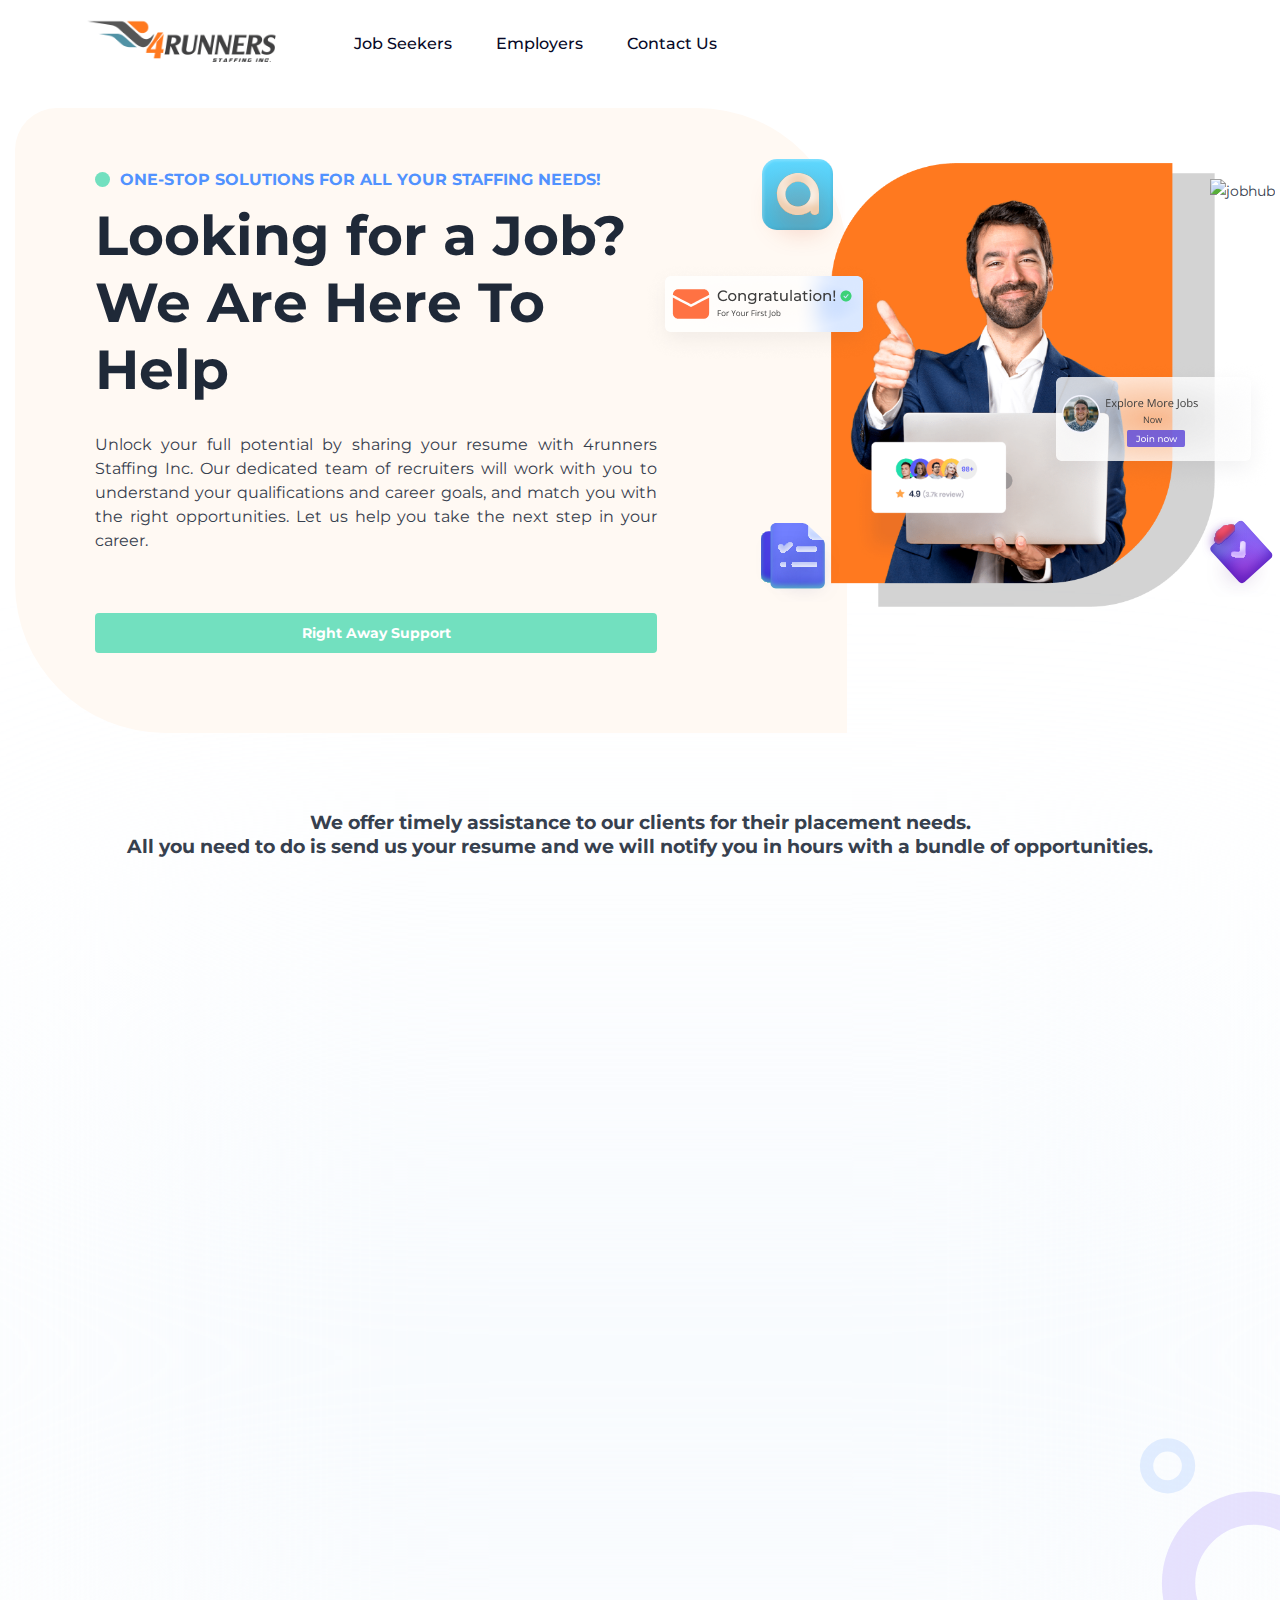
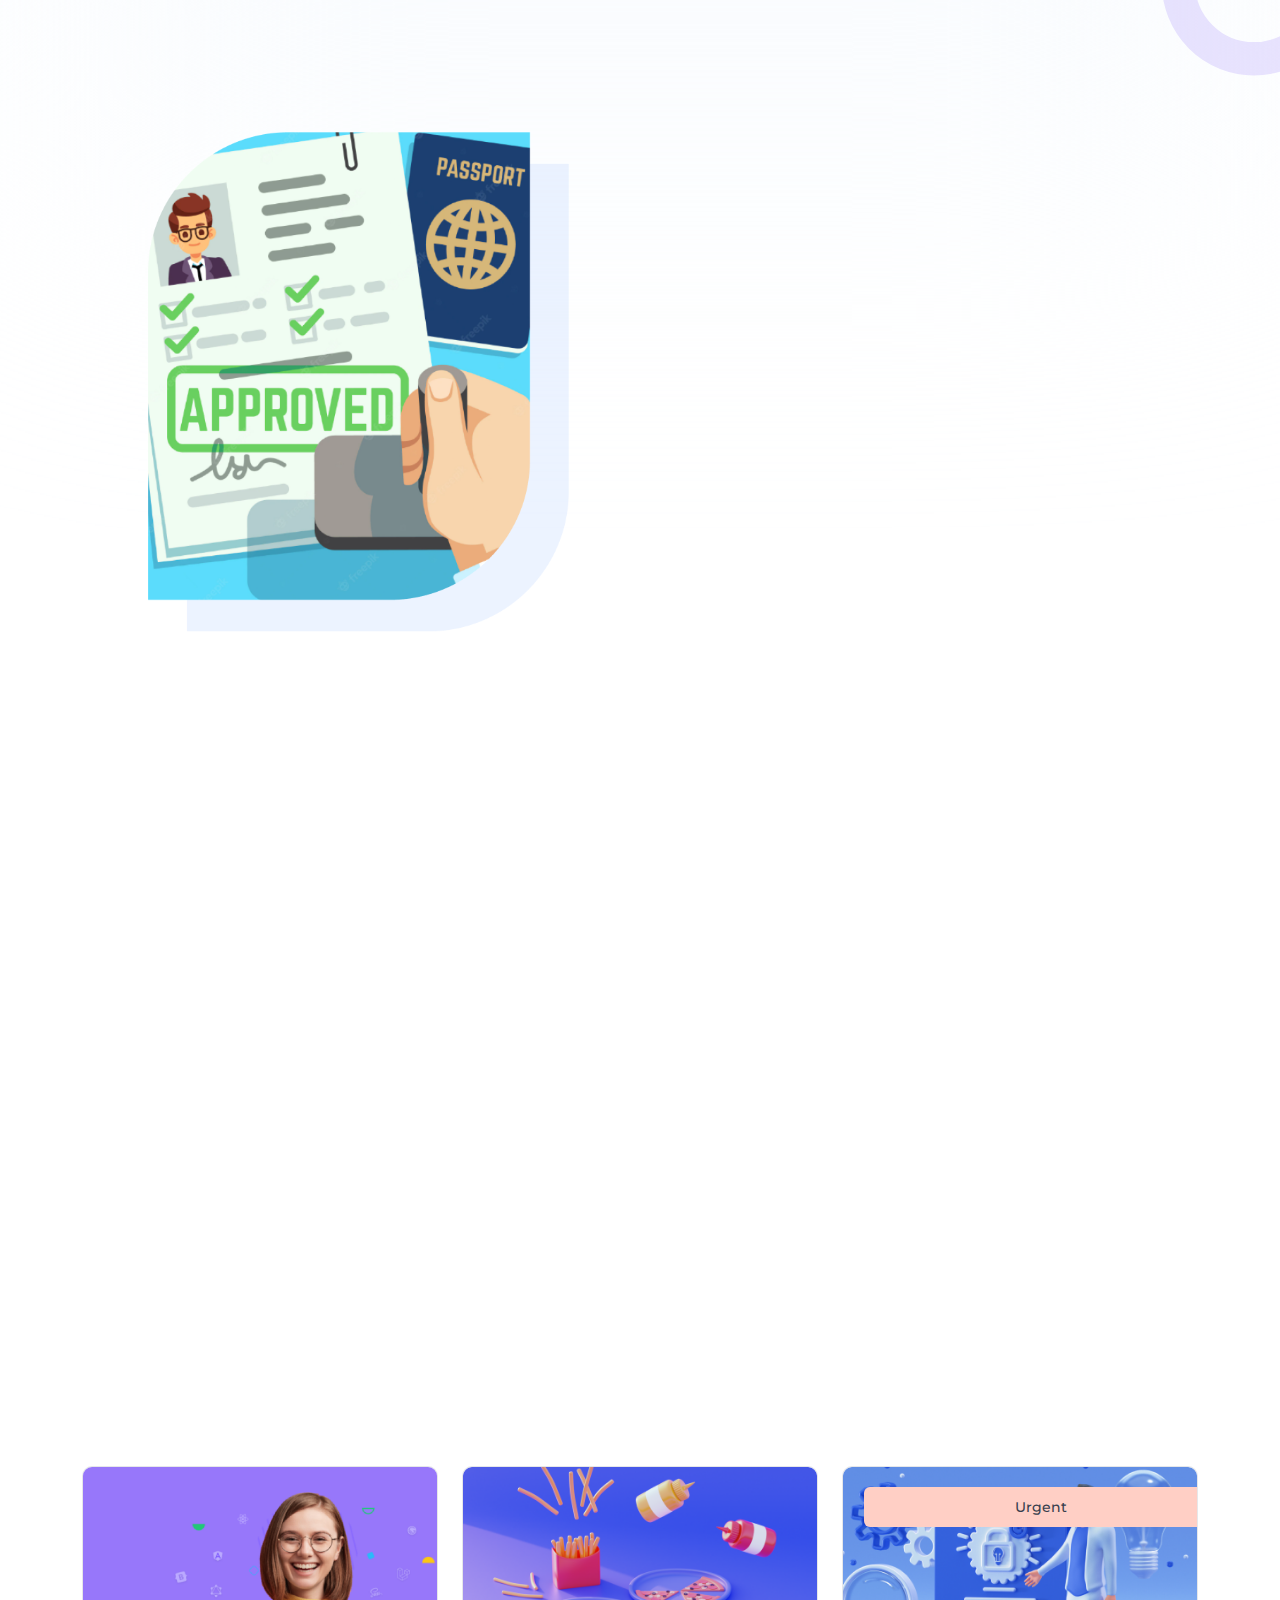
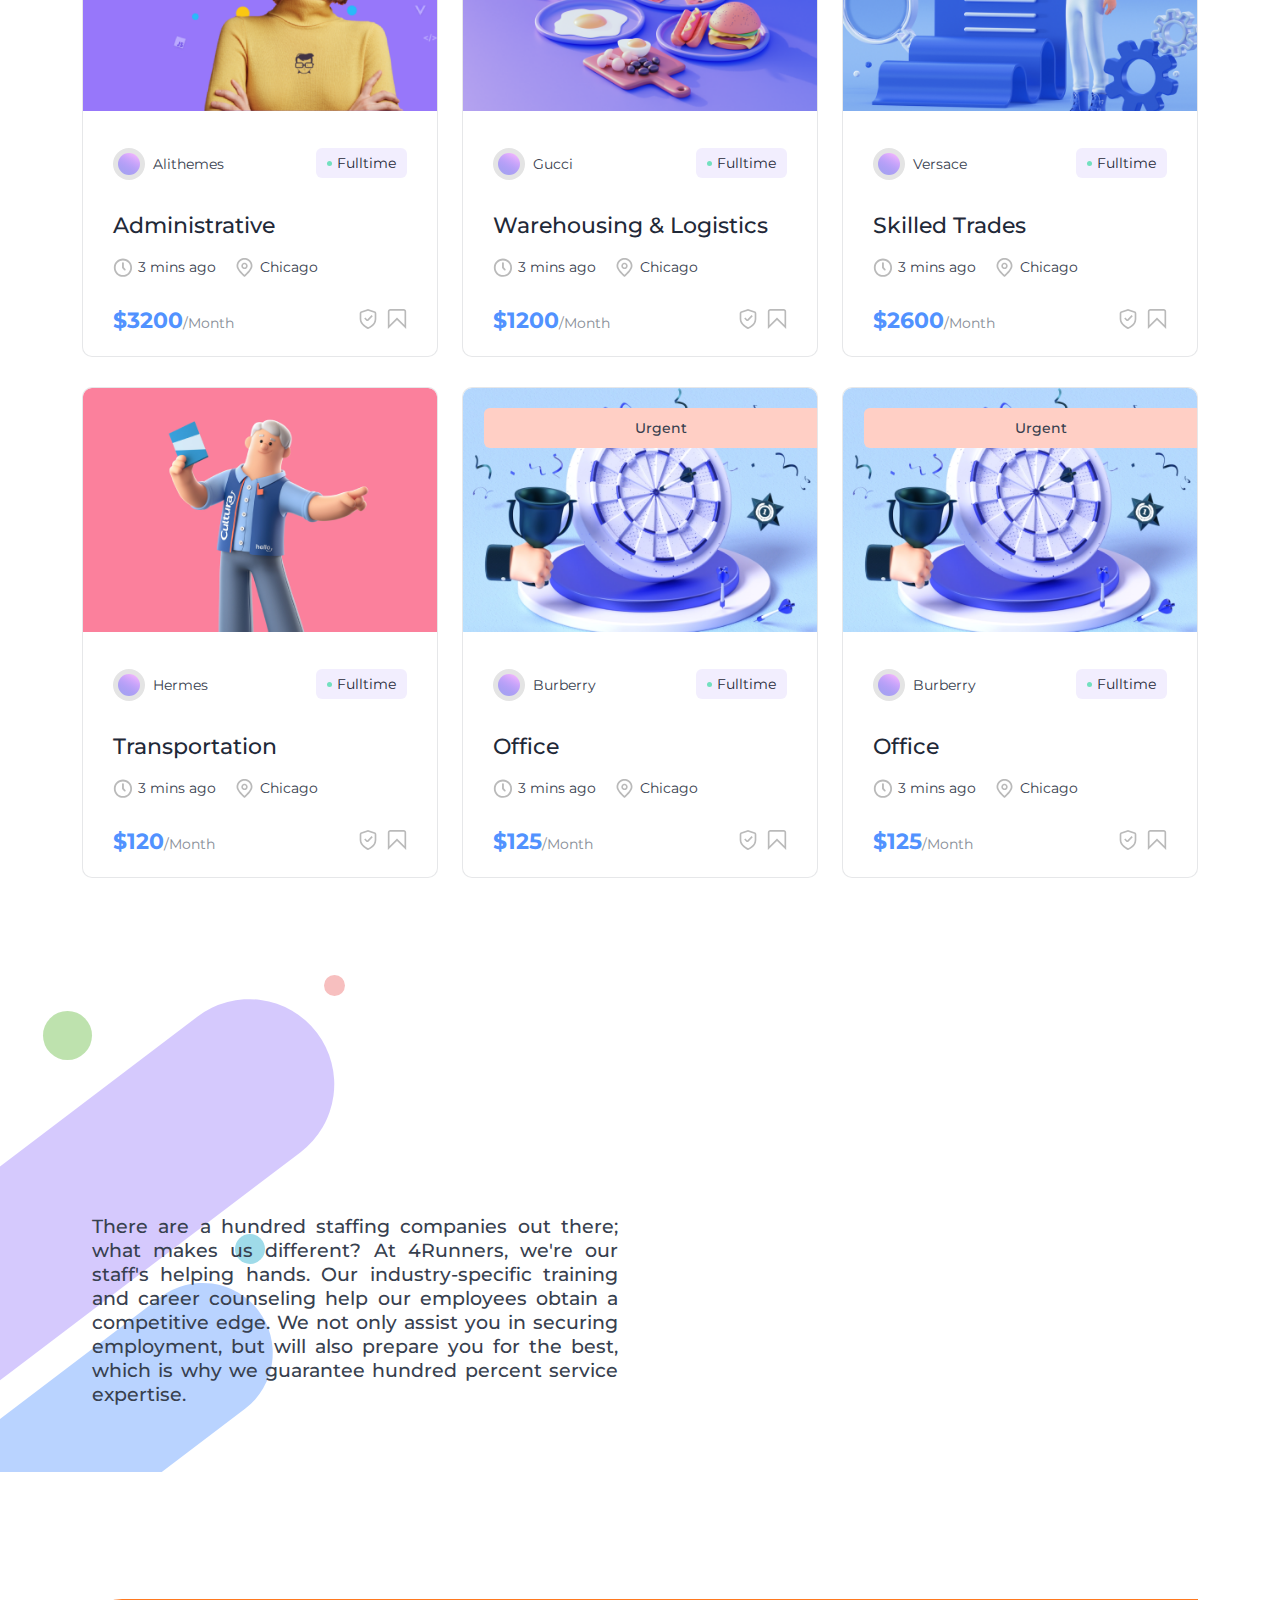
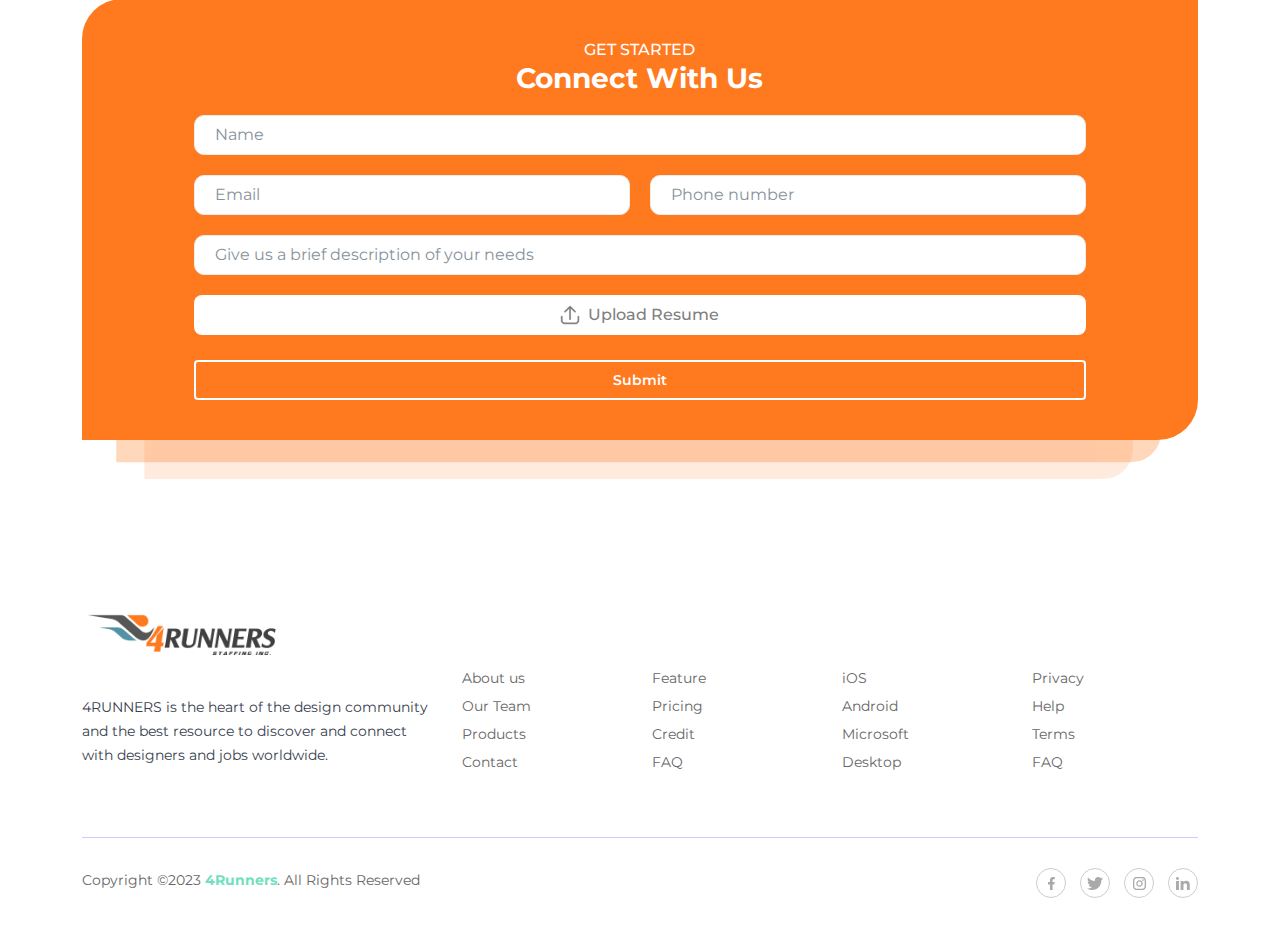
==== commit 278634d6: "some fixes" ====
--- a/index.html
+++ b/index.html
@@ -206,7 +206,7 @@
                   <span class="web-dev-icon"
                     ><img
                       alt="jobhub"
-                      src="assets/imgs/banner/web-dev.svg"
+                      src="assets/imgs/banner/jobs.png"
                       class="img-responsive shape-3"
                   /></span>
                   <span class="tick-icon"
@@ -314,6 +314,46 @@
                 </div>
                 <h5 class="text-center mt-20 card-heading">
                   <a href="job-grid.html">Employees with Competence</a>
+                </h5>
+              </div>
+            </div>
+            <div class="col-lg-4 col-md-6 col-sm-12 col-12">
+              <div
+                class="card-grid hover-up wow animate__animated animate__fadeInUp"
+                data-wow-delay=".1s"
+              >
+                <div class="text-center">
+                  <a href="job-grid.html">
+                    <figure>
+                      <img
+                        src="assets/imgs/theme/icons/proof-reading.svg"
+                        alt="jobhub"
+                      />
+                    </figure>
+                  </a>
+                </div>
+                <h5 class="text-center mt-20 card-heading">
+                  <a href="job-grid.html">More Opportunities</a>
+                </h5>
+              </div>
+            </div>
+            <div class="col-lg-4 col-md-6 col-sm-12 col-12">
+              <div
+                class="card-grid hover-up wow animate__animated animate__fadeInUp"
+                data-wow-delay=".1s"
+              >
+                <div class="text-center">
+                  <a href="job-grid.html">
+                    <figure>
+                      <img
+                        src="assets/imgs/theme/icons/proof-reading.svg"
+                        alt="jobhub"
+                      />
+                    </figure>
+                  </a>
+                </div>
+                <h5 class="text-center mt-20 card-heading">
+                  <a href="job-grid.html">Full Support</a>
                 </h5>
               </div>
             </div>
@@ -922,7 +962,6 @@
               <div class="content-job-inner">
                 <h2
                   class="section-title heading-lg wow animate__animated animate__fadeInUp"
-                  style="text-align: center"
                 >
                   Why Choose 4Runners Staffing Inc?
                 </h2>
@@ -931,6 +970,7 @@
                     font-weight: 500;
                     font-size: 1.2rem;
                     margin: 0;
+                    margin-top: 20px;
                     text-align: justify;
                   "
                 >
@@ -983,20 +1023,11 @@
                 class="newsletter_custom_form_input"
                 placeholder="Give us a brief description of your needs"
               />
-              <div class="upload-btn-wrapper">
-                <button
-                  class="btn"
-                  style="
-                    display: flex;
-                    align-items: center;
-                    justify-content: center;
-                  "
-                >
-                  <img style="height: 20px" src="./assets/pin.png" alt="" />
-                  Upload a file
-                </button>
-                <input type="file" name="myfile" />
-              </div>
+              <input type="file" id="file-input" multiple />
+              <label for="file-input">
+                <img src="./assets/pin.png" style="height: 20px" alt="" />
+                &nbsp; Upload Resume
+              </label>
 
               <button class="newsletter_custom_form_submit">Submit</button>
             </form>
@@ -1078,6 +1109,7 @@
       </div>
     </footer>
     <!-- End Footer -->
+
     <!-- Vendor JS-->
     <script src="assets/js/vendor/modernizr-3.6.0.min.js"></script>
     <script src="assets/js/vendor/jquery-3.6.0.min.js"></script>
--- a/assets/css/main.css
+++ b/assets/css/main.css
@@ -226,11 +226,11 @@
 }
 
 a {
-  color: #44b9de;
+  color: #72e0bf;
 }
 
 a:hover {
-  color: #44b9de;
+  color: #72e0bf;
 }
 
 li.hr span {
@@ -243,18 +243,18 @@
 
 /*--- Common Classes---------------------*/
 ::-moz-selection {
-  background: #44b9de;
+  background: #72e0bf;
   /* WebKit/Blink Browsers */
   color: #fff;
 }
 ::selection {
-  background: #44b9de;
+  background: #72e0bf;
   /* WebKit/Blink Browsers */
   color: #fff;
 }
 
 ::-moz-selection {
-  background: #44b9de;
+  background: #72e0bf;
   /* Gecko Browsers */
   color: #fff;
 }
@@ -563,13 +563,13 @@
 .dropdown .dropdown-menu.show .dropdown-item.active {
   color: #fff;
   text-decoration: none;
-  background-color: #44b9de;
+  background-color: #72e0bf;
 }
 
 .dropdown .dropdown-menu.show .dropdown-item:active {
   color: #fff;
   text-decoration: none;
-  background-color: #44b9de;
+  background-color: #72e0bf;
 }
 
 .dropdown.dropdown-sort .dropdown-menu.show {
@@ -860,7 +860,7 @@
 }
 
 .text-brand {
-  color: #44b9de;
+  color: #72e0bf;
 }
 
 .font-3xs {
@@ -923,7 +923,7 @@
 
 .btn.btn-default {
   color: #ffffff;
-  background-color: #44b9de;
+  background-color: #72e0bf;
 }
 
 .btn.btn-default:hover {
@@ -946,7 +946,7 @@
   content: "";
   height: 5px;
   width: 5px;
-  background-color: #44b9de;
+  background-color: #72e0bf;
   border-radius: 50%;
   display: inline-block;
   margin: 0px 5px 2px 0px;
@@ -981,7 +981,7 @@
 
 .btn-border:hover {
   color: #ffffff;
-  background-color: #44b9de;
+  background-color: #72e0bf;
   -webkit-transition-duration: 0.2s;
   transition-duration: 0.2s;
   -webkit-transform: translateY(-3px);
@@ -1010,7 +1010,7 @@
 }
 
 .btn-brand-hover:hover {
-  background-color: #44b9de;
+  background-color: #72e0bf;
   color: #ffffff;
 }
 
@@ -1020,7 +1020,7 @@
 }
 
 .box-button-shadow::before {
-  background: #44b9de;
+  background: #72e0bf;
   -webkit-filter: blur(20px);
   filter: blur(20px);
   border-radius: 10px;
@@ -1051,7 +1051,7 @@
 }
 
 .btn-link:hover {
-  color: #44b9de;
+  color: #72e0bf;
 }
 
 .icon-chevron-right {
@@ -1137,7 +1137,7 @@
   width: 21px;
   left: 5px;
   bottom: 5px;
-  background-color: #44b9de;
+  background-color: #72e0bf;
   -webkit-transition: 0.4s;
   transition: 0.4s;
 }
@@ -1147,8 +1147,8 @@
 }
 
 input:focus + .slider {
-  -webkit-box-shadow: 0 0 1px #44b9de;
-  box-shadow: 0 0 1px #44b9de;
+  -webkit-box-shadow: 0 0 1px #72e0bf;
+  box-shadow: 0 0 1px #72e0bf;
 }
 
 input:checked + .slider:before {
@@ -1203,7 +1203,7 @@
 }
 
 .cb-container input:checked ~ .checkmark {
-  border: 2px solid #44b9de;
+  border: 2px solid #72e0bf;
 }
 
 .checkmark:after {
@@ -1221,7 +1221,7 @@
   top: -1px;
   width: 21px;
   height: 21px;
-  background: #44b9de url(../imgs/theme/icons/tick.svg) no-repeat center;
+  background: #72e0bf url(../imgs/theme/icons/tick.svg) no-repeat center;
 }
 
 /*COMPONENTS -> FORM*/
@@ -1302,13 +1302,13 @@
   padding: 20px 40px;
   color: #ffffff;
   border: none;
-  background-color: #44b9de;
+  background-color: #72e0bf;
   border-radius: 10px;
   font-family: "Montserrat", sans-serif;
 }
 
 .contact-from-area .contact-form-style button:hover {
-  background-color: #44b9de !important;
+  background-color: #72e0bf !important;
 }
 
 .form-group {
@@ -1613,7 +1613,7 @@
 }
 
 .noUi-connect {
-  background: #44b9de;
+  background: #72e0bf;
   -webkit-transition: background 450ms;
   transition: background 450ms;
   height: 6px;
@@ -1672,7 +1672,7 @@
 }
 
 .card-grid a:hover {
-  color: #44b9de;
+  color: #72e0bf;
 }
 
 .card-shadow {
@@ -1717,7 +1717,7 @@
 }
 
 .card-grid-2 a:hover {
-  color: #44b9de;
+  color: #72e0bf;
 }
 
 .card-grid-2 .card-grid-2-image-rd {
@@ -1895,7 +1895,7 @@
 }
 
 .card-grid-2 .card-block-info .card-profile strong:hover {
-  color: #44b9de;
+  color: #72e0bf;
 }
 
 .card-grid-2 .card-block-info .card-profile > span {
@@ -2018,7 +2018,7 @@
 }
 
 .card-grid-3 h5 a:hover {
-  color: #44b9de;
+  color: #72e0bf;
 }
 
 .card-grid-3 .card-block-info {
@@ -2173,12 +2173,12 @@
 }
 
 .list-recent-jobs .card-job .card-job-top--info-heading:hover a {
-  color: #44b9de;
+  color: #72e0bf;
 }
 
 .list-recent-jobs .card-job .card-job-top--info .card-job-top--company {
   font-weight: bold;
-  color: #44b9de;
+  color: #72e0bf;
   font-size: 12px;
 }
 
@@ -2232,7 +2232,7 @@
 }
 
 .card-job-bottom a.color-muted:hover {
-  color: #44b9de !important;
+  color: #72e0bf !important;
 }
 
 .card-grid-4 {
@@ -2257,7 +2257,7 @@
 }
 
 .card-grid-4 .btn-readmore {
-  color: #44b9de;
+  color: #72e0bf;
   font-size: 18px;
   font-family: "Montserrat", sans-serif;
   font-weight: 400;
@@ -2279,7 +2279,7 @@
 }
 
 .card-none-bd .card-info-bottom h3 {
-  color: #44b9de;
+  color: #72e0bf;
   margin-bottom: 23px;
 }
 
@@ -2321,7 +2321,7 @@
 }
 
 .card-grid-news .card-info-bottom h3 {
-  color: #44b9de;
+  color: #72e0bf;
   margin-bottom: 23px;
 }
 
@@ -2344,7 +2344,7 @@
 
 .card-grid-news .card-info-bottom ul li {
   list-style: disc;
-  color: #44b9de;
+  color: #72e0bf;
   float: left;
   width: 50%;
   padding: 5px 5px 5px 0px;
@@ -2378,7 +2378,7 @@
 .card-two-collumn:hover {
   -webkit-box-shadow: 0px 9px 26px 0px rgba(31, 31, 51, 0.06);
   box-shadow: 0px 9px 26px 0px rgba(31, 31, 51, 0.06);
-  border-color: #44b9de;
+  border-color: #72e0bf;
 }
 
 .card-two-collumn .card-grid-3-image {
@@ -2564,7 +2564,7 @@
 }
 
 .nav-right li button:hover {
-  background-color: #44b9de;
+  background-color: #72e0bf;
   color: #ffffff;
   -webkit-transition-duration: 0.2s;
   transition-duration: 0.2s;
@@ -2574,7 +2574,7 @@
 
 .nav-right li button.active {
   color: #ffffff;
-  background-color: #44b9de;
+  background-color: #72e0bf;
 }
 
 .job-text-desc {
@@ -2907,7 +2907,7 @@
 }
 
 .breadcrumbs li a:hover {
-  color: #44b9de;
+  color: #72e0bf;
 }
 
 .breadcrumbs li:last-child::before {
@@ -3076,7 +3076,7 @@
 
 .banner-hero .block-banner .form-find .select2 .select2-selection__arrow b {
   display: none !important;
-  background-color: #44b9de;
+  background-color: #72e0bf;
 }
 
 .banner-hero .block-banner .form-find .input-keysearch {
@@ -3276,7 +3276,7 @@
 }
 
 .header .main-menu li a:hover {
-  color: #44b9de;
+  color: #72e0bf;
 }
 
 .header .main-menu li a i {
@@ -3325,7 +3325,7 @@
   top: 50%;
   width: 5px;
   height: 5px;
-  background-color: #44b9de;
+  background-color: #72e0bf;
   border-radius: 50%;
   opacity: 0.7;
   -webkit-transition-duration: 0.2s;
@@ -3365,7 +3365,7 @@
   font-weight: 500;
   font-size: 16px;
   line-height: 150%;
-  color: #44b9de;
+  color: #72e0bf;
   display: inline-block;
   position: relative;
   padding-left: 13px;
@@ -3377,7 +3377,7 @@
 
 .header .text-link-bd-btom::before {
   content: "";
-  background: #44b9de;
+  background: #72e0bf;
   width: 6px;
   height: 6px;
   border-radius: 50%;
@@ -3774,7 +3774,7 @@
   margin-top: -3px;
   width: 5px;
   height: 5px;
-  background-color: #44b9de;
+  background-color: #72e0bf;
   border-radius: 50%;
   opacity: 0.7;
   -webkit-transition-duration: 0.2s;
@@ -3814,7 +3814,7 @@
   .mobile-menu
   li:hover
   > a {
-  color: #44b9de;
+  color: #72e0bf;
   padding-left: 3px;
   -webkit-transition-duration: 0.2s;
   transition-duration: 0.2s;
@@ -3875,7 +3875,7 @@
   .mobile-header-info-wrap
   .single-mobile-header-info
   a:hover {
-  color: #44b9de;
+  color: #72e0bf;
 }
 
 .mobile-header-wrapper-style
@@ -3886,7 +3886,7 @@
   a
   i {
   font-size: 14px;
-  color: #44b9de;
+  color: #72e0bf;
   margin-right: 8px;
 }
 
@@ -3951,7 +3951,7 @@
   ul
   li
   a:hover {
-  color: #44b9de;
+  color: #72e0bf;
 }
 
 .mobile-header-wrapper-style
@@ -4148,7 +4148,7 @@
   padding-left: 3px;
   -webkit-transition-duration: 0.2s;
   transition-duration: 0.2s;
-  color: #44b9de;
+  color: #72e0bf;
 }
 
 .sidebar-title {
@@ -4215,7 +4215,7 @@
 }
 
 .widget-categories li:hover span.count {
-  background-color: #44b9de;
+  background-color: #72e0bf;
   color: #ffffff;
 }
 
@@ -4275,7 +4275,7 @@
 }
 
 .footer .menu-footer li a:hover {
-  color: #44b9de;
+  color: #72e0bf;
   -webkit-transition-duration: 0.2s;
   transition-duration: 0.2s;
   padding-left: 3px;
@@ -4289,7 +4289,7 @@
 }
 
 .footer .footer-bottom strong {
-  color: #44b9de;
+  color: #72e0bf;
   font-weight: bold;
 }
 
@@ -4375,7 +4375,7 @@
   background-color: #fff;
   -webkit-transition-duration: 0.2s;
   transition-duration: 0.2s;
-  background-color: #44b9de;
+  background-color: #72e0bf;
 }
 
 #scrollUp i {
@@ -6237,7 +6237,7 @@
 }
 
 .block-pricing .box-pricing-item .btn-border {
-  border: 1px solid #44b9de;
+  border: 1px solid #72e0bf;
   color: #37404e;
 }
 
@@ -6287,7 +6287,7 @@
 
 .block-pricing .most-popular {
   margin-top: -50px;
-  background: #44b9de url(../imgs/theme/bg-featured.svg) no-repeat top right;
+  background: #72e0bf url(../imgs/theme/bg-featured.svg) no-repeat top right;
   background-size: contain;
   border-radius: 26px;
   padding: 20px 30px 44px 30px;
@@ -6308,7 +6308,7 @@
 
 .block-pricing .most-popular .btn-border {
   font-weight: bold;
-  color: #44b9de;
+  color: #72e0bf;
   width: 100%;
   text-align: center;
 }
@@ -6318,7 +6318,7 @@
   text-transform: uppercase;
   padding: 9px 25px 7px 25px;
   font-size: 10px;
-  color: #44b9de;
+  color: #72e0bf;
   line-height: 12px;
   font-family: "Montserrat", sans-serif;
 }
@@ -6425,7 +6425,7 @@
 }
 
 .accordion-flush .accordion-button:not(.collapsed) {
-  color: #44b9de;
+  color: #72e0bf;
   background-color: transparent;
 }
 
@@ -6503,7 +6503,7 @@
 }
 
 .card-blog-1 h3.post-title a:hover {
-  color: #44b9de;
+  color: #72e0bf;
 }
 
 .card-blog-1 h3.post-title.small {
@@ -6681,7 +6681,7 @@
 }
 
 .box-head-single .avatar-sidebar .sidebar-website-text {
-  color: #44b9de;
+  color: #72e0bf;
 }
 
 .img-rd-15 {
@@ -6835,7 +6835,7 @@
   .sidebar-website-text {
   font-size: 12px;
   line-height: 18px;
-  color: #44b9de;
+  color: #72e0bf;
 }
 
 .sidebar-shadow
@@ -6998,7 +6998,7 @@
 }
 
 .ul-lists li a:hover {
-  color: #44b9de;
+  color: #72e0bf;
 }
 
 .btn-dots-abs-right {
@@ -7034,7 +7034,7 @@
 
 .job-meta .company {
   font-weight: bold;
-  color: #44b9de;
+  color: #72e0bf;
 }
 
 .job-meta span {
@@ -7149,7 +7149,7 @@
 }
 
 .block-progress-status .item-progress .info-progress .progress .progress-bar {
-  background: #44b9de;
+  background: #72e0bf;
   border-radius: 5px;
 }
 
@@ -7286,7 +7286,7 @@
   content: "";
   height: 28px;
   width: 28px;
-  background: #44b9de;
+  background: #72e0bf;
   opacity: 0.3;
   border-radius: 8px;
   position: absolute;
@@ -7299,7 +7299,7 @@
   content: "";
   height: 28px;
   width: 28px;
-  background: #44b9de;
+  background: #72e0bf;
   opacity: 0.3;
   border-radius: 8px;
   position: absolute;
@@ -7628,7 +7628,7 @@
   font-size: 12px;
   font-weight: bold;
   line-height: 14px;
-  color: #44b9de;
+  color: #72e0bf;
   font-family: "Open Sans", sans-serif;
 }
 
@@ -7736,7 +7736,7 @@
 }
 
 .employers-list .card-employers .employers-name h5:hover a {
-  color: #44b9de;
+  color: #72e0bf;
 }
 
 .employers-list .card-employers .employers-name .rate {
@@ -7851,12 +7851,12 @@
 }
 
 .nav-style-homepage-3 li button.active {
-  color: #44b9de;
+  color: #72e0bf;
   background: none;
 }
 
 .nav-style-homepage-3 li button:hover {
-  color: #44b9de;
+  color: #72e0bf;
   background: none;
 }
 
@@ -8381,6 +8381,6 @@
 /*# sourceMappingURL=main.css.map */
 
 button:hover {
-  background-color: #44b9de !important;
+  background-color: #72e0bf !important;
   color: white;
 }
--- a/assets/css/customCSS.css
+++ b/assets/css/customCSS.css
@@ -122,7 +122,7 @@
   border-radius: 4px;
   transition: 0.3s all;
 
-  background-color: #44b9de;
+  background-color: #72e0bf;
   color: white;
   font-weight: bold;
 }
@@ -134,28 +134,6 @@
   margin: auto;
 }
 
-input.file_upload {
-  border: none;
-}
-
-.custom-file-input::-webkit-file-upload-button {
-  visibility: hidden;
-}
-
-input.custom-file-input {
-  border: 2px solid white;
-  height: 100%;
-  border-radius: 4px;
-}
-.custom-file-input::before {
-  content: "Upload Your Resume";
-  border-radius: 2px;
-  outline: none;
-  white-space: nowrap;
-  -webkit-user-select: none;
-  cursor: pointer;
-}
-
 .newsletter_custom_form_heading > h3 {
   color: white;
 }
@@ -164,7 +142,7 @@
 }
 
 button.custom_button_card {
-  background-color: #44b9de;
+  background-color: #72e0bf;
   display: flex;
   align-items: center;
   justify-content: center;
@@ -196,28 +174,35 @@
   line-height: 1.5;
 }
 
-.upload-btn-wrapper {
+input[type="file"] {
+  display: none;
+}
+label {
+  display: block;
   position: relative;
-  overflow: hidden;
-  display: inline-block;
-  width: 100%;
-}
-.upload-btn-wrapper:hover {
+  background-color: white;
+  color: gray;
+  font-size: 1.12em;
+  font-weight: 500;
+  width: 100%;
+  height: 40px;
+  border-radius: 8px;
   cursor: pointer;
-}
-.btn {
-  background-color: white;
-  padding: 8px 20px;
-  border-radius: 4px;
-  width: 100%;
-}
-.upload-btn-wrapper input[type="file"] {
-  font-size: 100px;
-  width: 100%;
-  position: absolute;
-  left: 0;
-  top: 0;
-  opacity: 0;
+  display: flex;
+  align-items: center;
+  justify-content: center;
+  transition: 0.3s all;
+  border: none !important;
+}
+label:hover {
+  background-color: transparent;
+  color: white;
+  border: 2px solid white !important;
+}
+#num-of-files {
+  font-weight: 400;
+  text-align: center;
+  margin: 1.25em 0 1.87em 0;
 }
 
 .job_seekers_hero {
@@ -228,6 +213,14 @@
   background-repeat: no-repeat;
 }
 
+.employees_hero {
+  background: linear-gradient(90deg, #000000 0%, #0059ff00 130%),
+    url("../backdrop.jpg");
+  background-position: center;
+  background-size: cover;
+  background-repeat: no-repeat;
+}
+
 p.skills_p {
   text-align: justify;
   margin: 10px 0px;
@@ -246,8 +239,16 @@
 }
 
 .still_confused_img {
-  height: 400px;
+  height: 500px;
   border-radius: 40px 0px 40px 0px;
+}
+
+.box-newsletter {
+  display: flex;
+  flex-direction: column;
+  align-items: center;
+  justify-content: center;
+  border: 1px soid black;
 }
 
 @media (max-width: 1000px) {
@@ -284,10 +285,13 @@
   h4 {
     font-size: 35px;
     line-height: 37px;
-    text-align: center;
+    text-align: left;
   }
 
   p.offer_details_p {
     font-size: 1rem;
   }
-}
+  p.employee_note {
+    margin-top: 20px;
+  }
+}
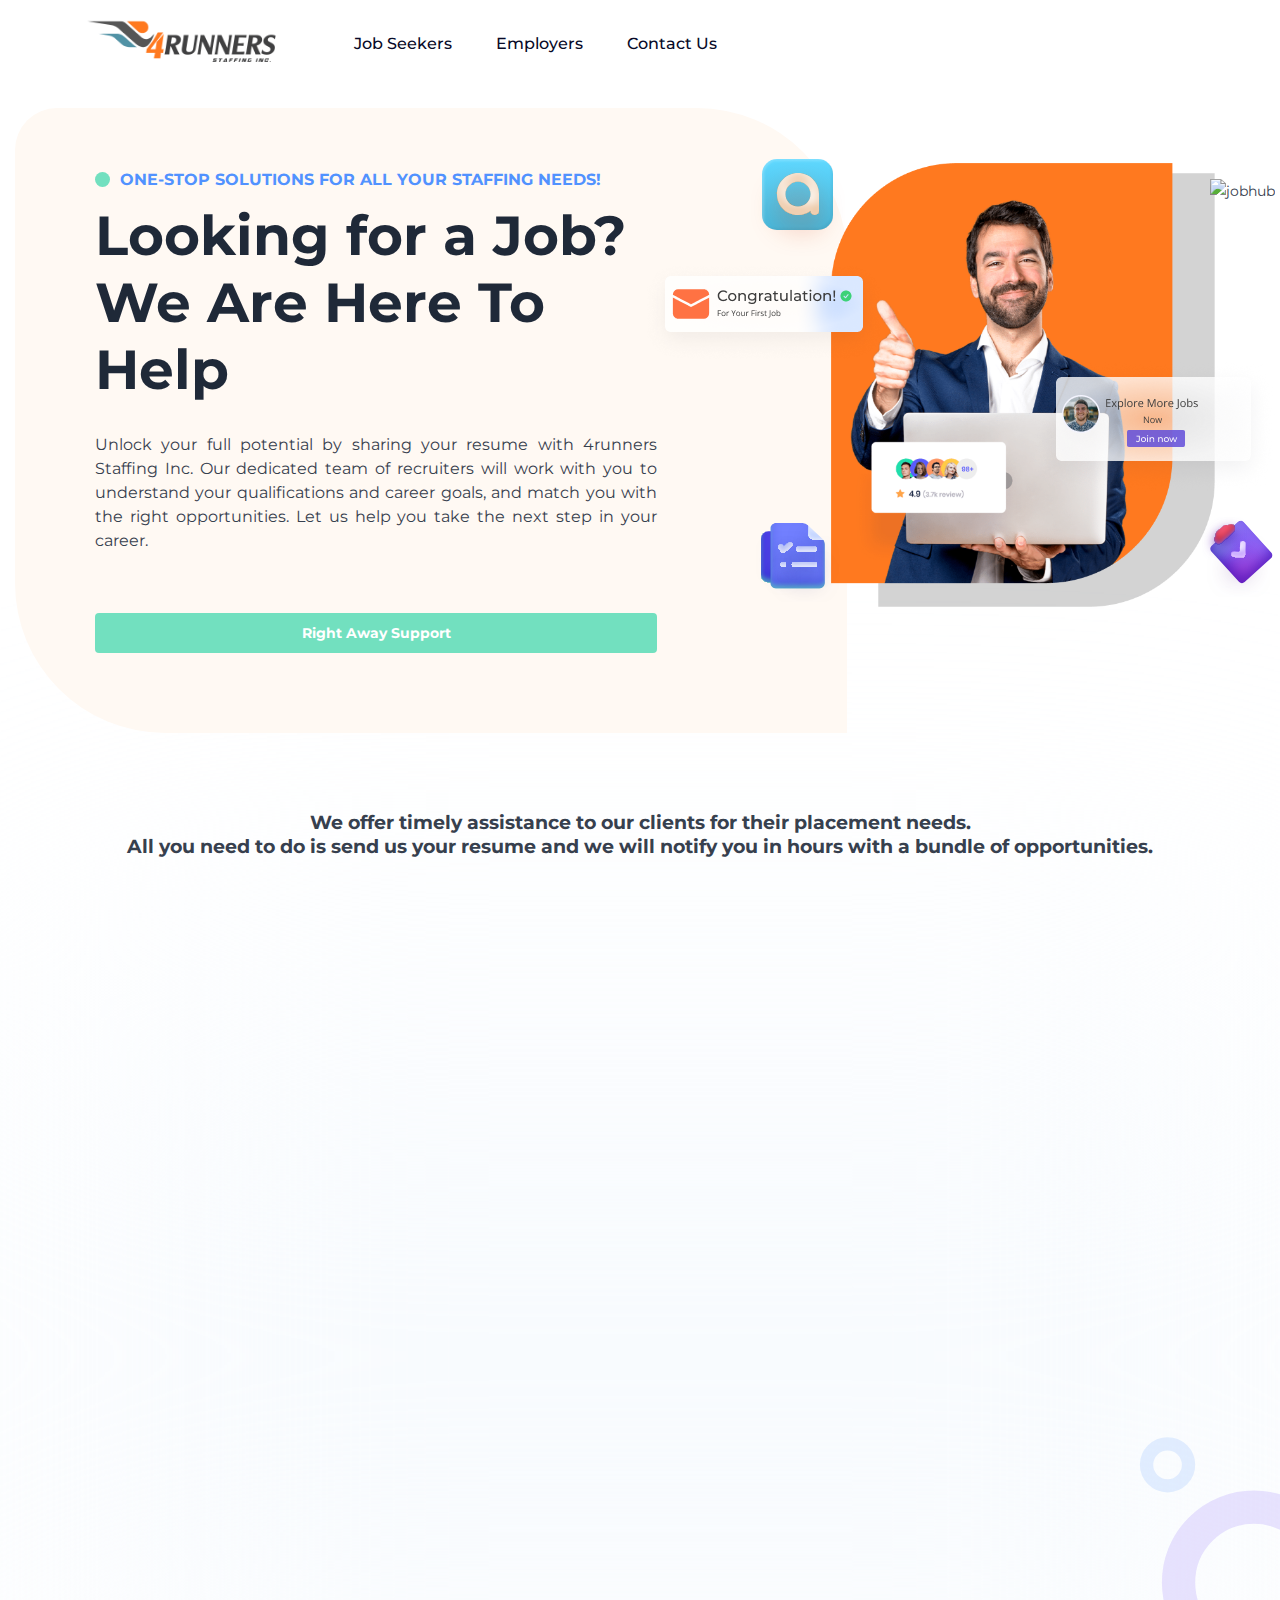
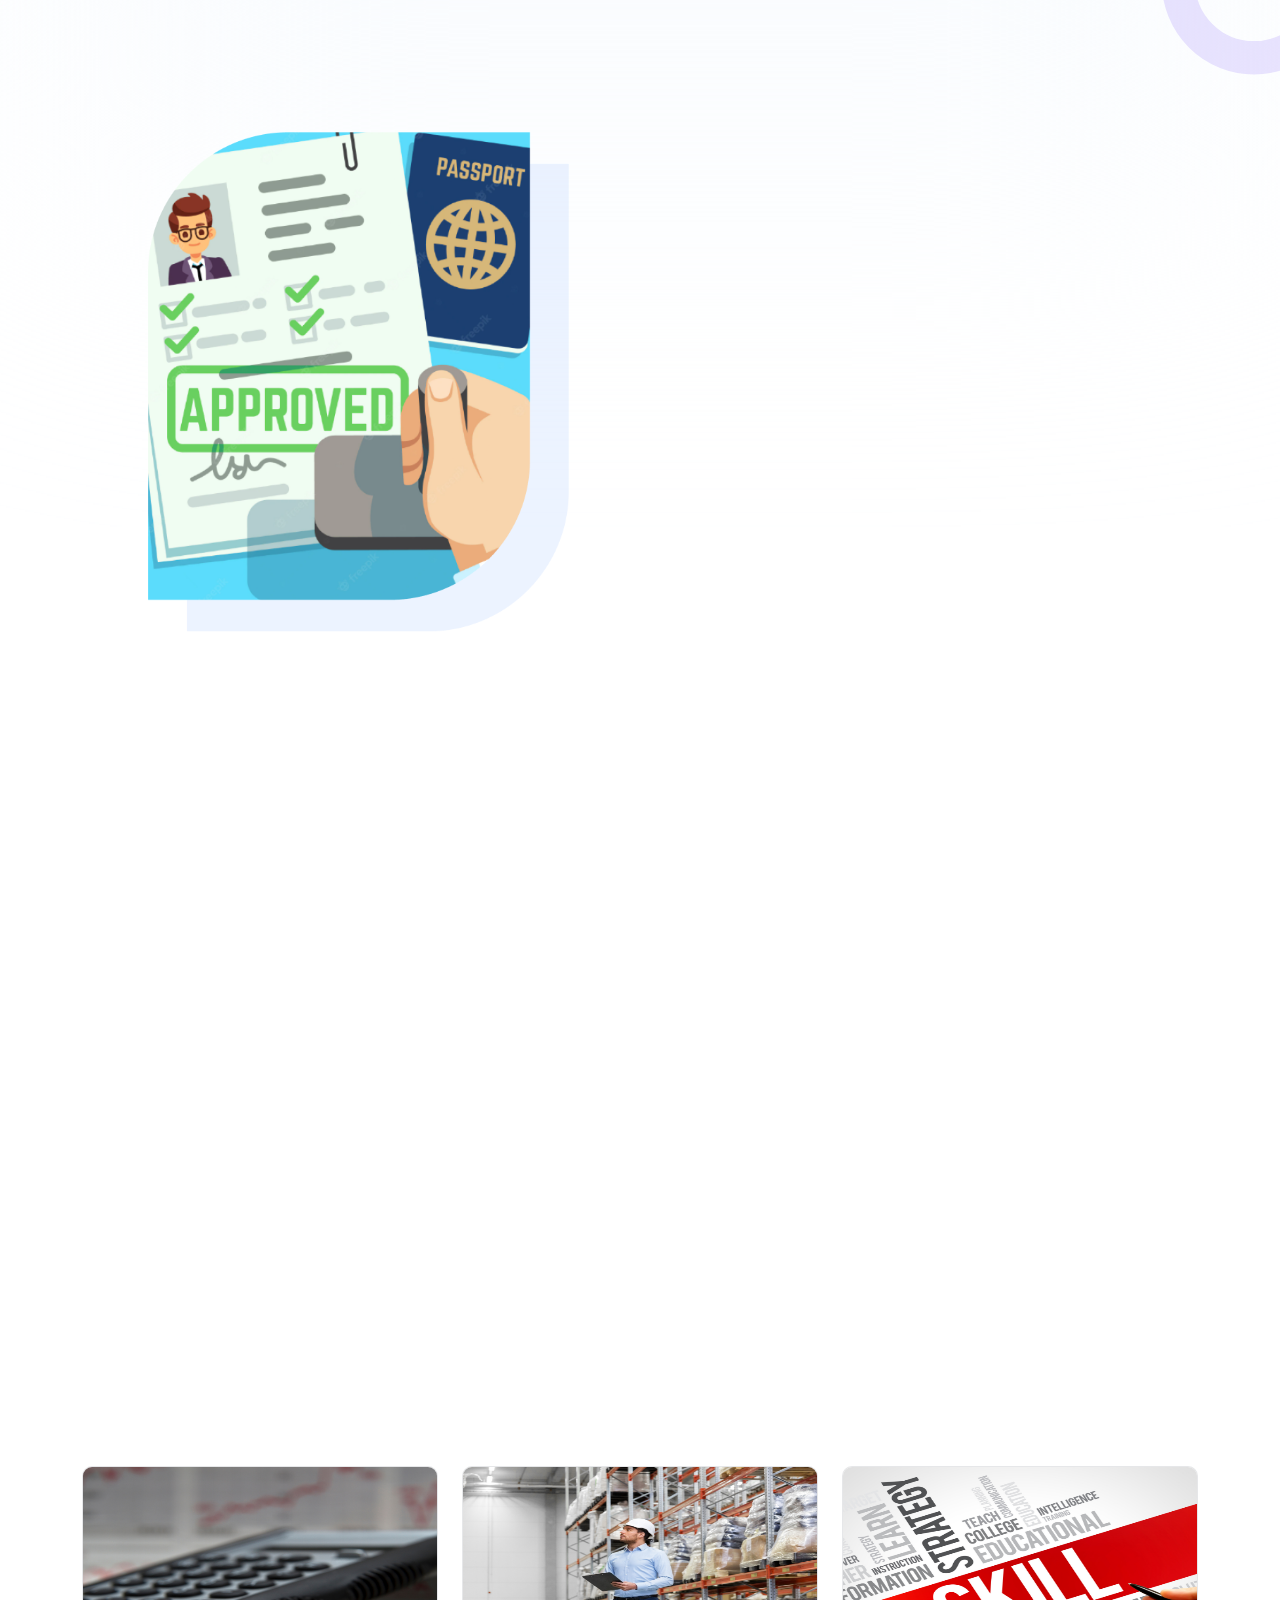
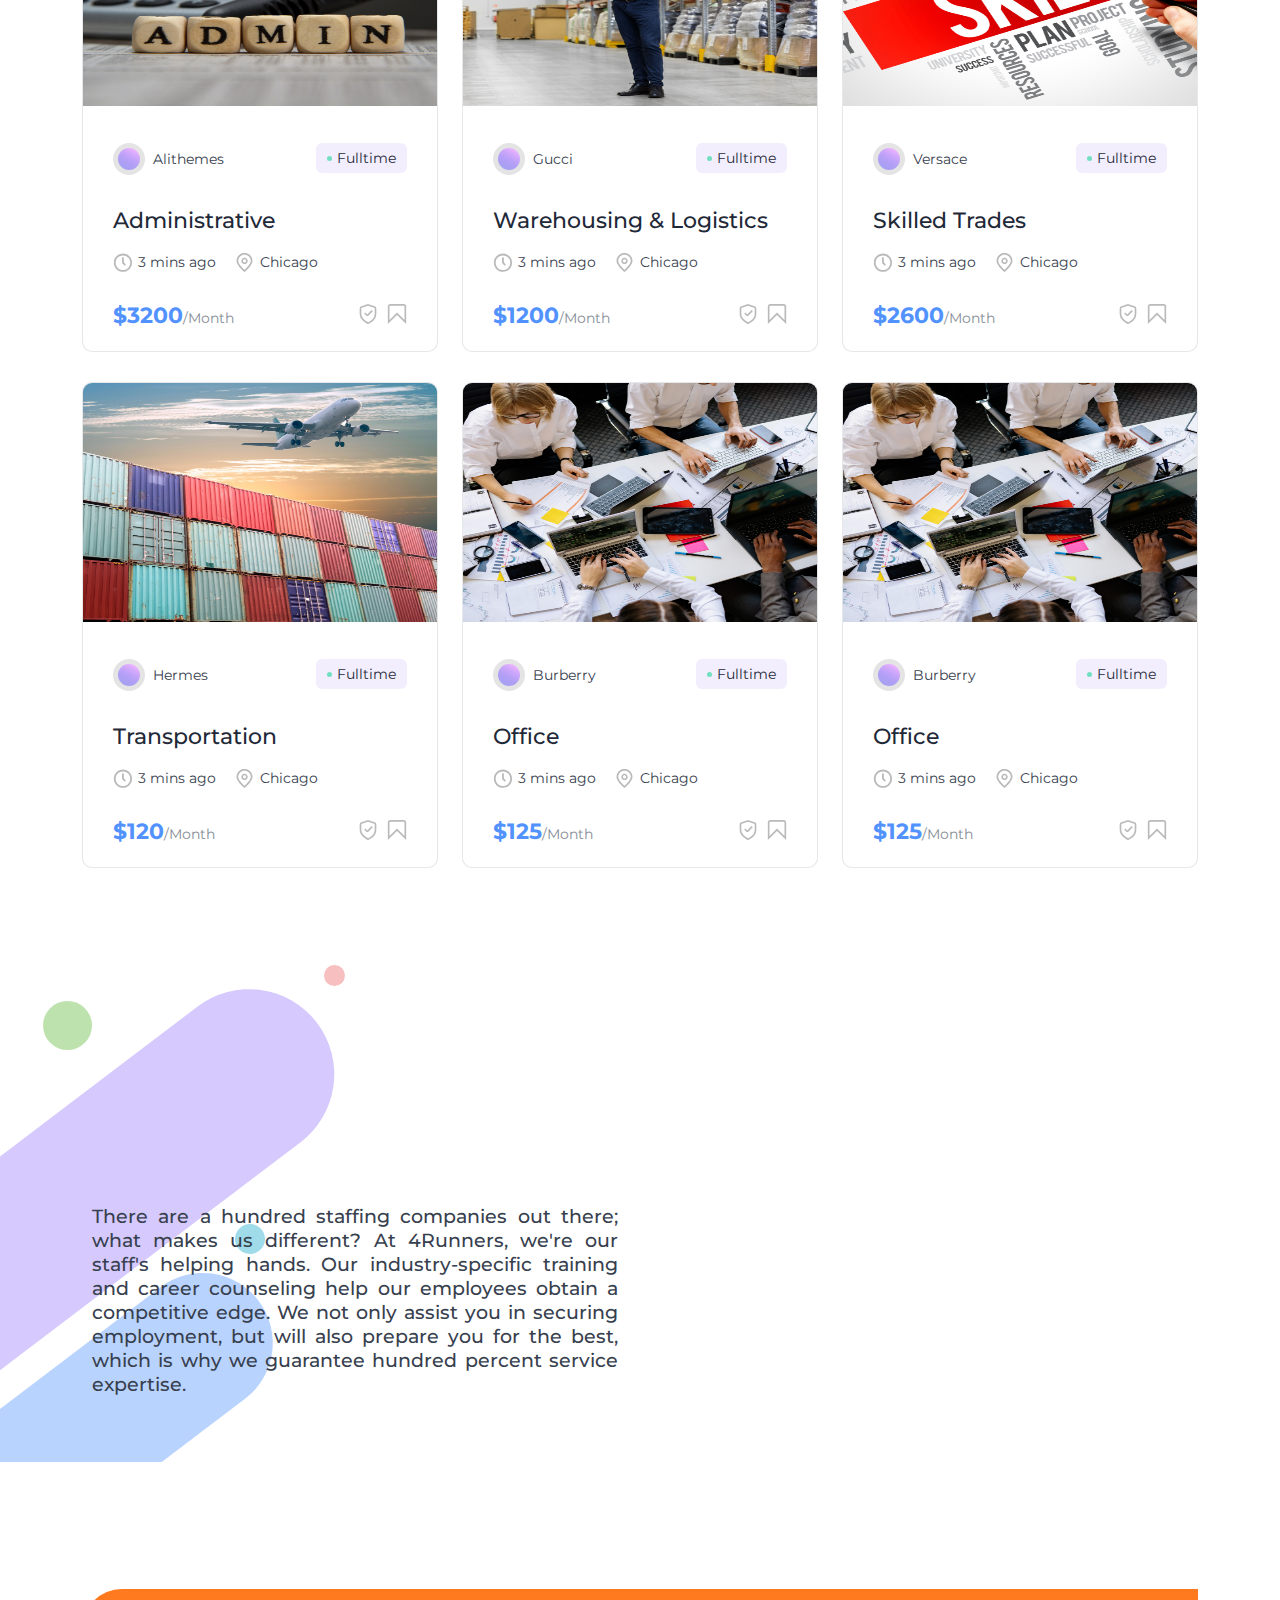
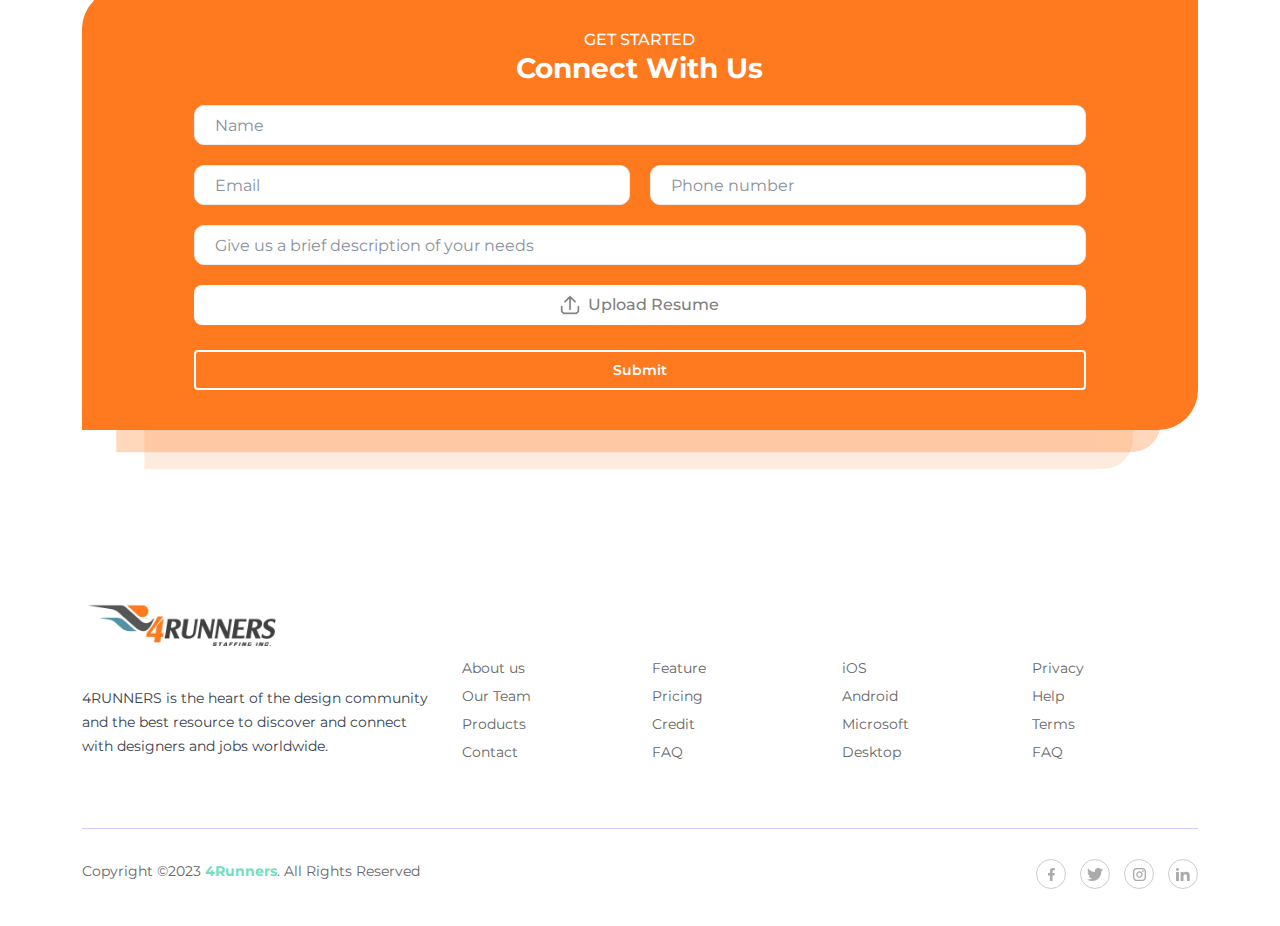
==== commit d8615ce7: "done" ====
--- a/index.html
+++ b/index.html
@@ -247,7 +247,8 @@
                     <figure>
                       <img
                         alt="jobhub"
-                        src="assets/imgs/theme/icons/marketing.svg"
+                        src="assets/custom/Excellent Service.svg"
+                        class="custom_card_logo"
                       />
                     </figure>
                   </a>
@@ -267,7 +268,8 @@
                     <figure>
                       <img
                         alt="jobhub"
-                        src="assets/imgs/theme/icons/content-writer.svg"
+                        src="assets/custom/Best Screening Techniques.svg"
+                        class="custom_card_logo"
                       />
                     </figure>
                   </a>
@@ -286,8 +288,9 @@
                   <a href="job-grid.html">
                     <figure>
                       <img
-                        src="assets/imgs/theme/icons/marketing-director.svg"
+                        src="assets/custom/Solutions that are adaptable.svg"
                         alt="jobhub"
+                        class="custom_card_logo"
                       />
                     </figure>
                   </a>
@@ -306,8 +309,9 @@
                   <a href="job-grid.html">
                     <figure>
                       <img
-                        src="assets/imgs/theme/icons/system-analyst.svg"
+                        src="assets/custom/Employees with Competence.svg"
                         alt="jobhub"
+                        class="custom_card_logo"
                       />
                     </figure>
                   </a>
@@ -326,8 +330,9 @@
                   <a href="job-grid.html">
                     <figure>
                       <img
-                        src="assets/imgs/theme/icons/proof-reading.svg"
+                        src="assets/custom/More Opportunities.svg"
                         alt="jobhub"
+                        class="custom_card_logo"
                       />
                     </figure>
                   </a>
@@ -346,8 +351,9 @@
                   <a href="job-grid.html">
                     <figure>
                       <img
-                        src="assets/imgs/theme/icons/proof-reading.svg"
+                        src="assets/custom/Full Support.svg"
                         alt="jobhub"
+                        class="custom_card_logo"
                       />
                     </figure>
                   </a>
@@ -429,7 +435,8 @@
                     <figure>
                       <img
                         alt="jobhub"
-                        src="assets/imgs/theme/icons/marketing.svg"
+                        src="assets/custom/Talk to a recruiter.png"
+                        class="custom_card_logo"
                       />
                     </figure>
                   </a>
@@ -449,7 +456,8 @@
                     <figure>
                       <img
                         alt="jobhub"
-                        src="assets/imgs/theme/icons/content-writer.svg"
+                        src="assets/custom/Find your fit.png"
+                        class="custom_card_logo"
                       />
                     </figure>
                   </a>
@@ -468,8 +476,9 @@
                   <a href="job-grid.html">
                     <figure>
                       <img
-                        src="assets/imgs/theme/icons/marketing-director.svg"
+                        src="assets/custom/Explore opportunities.png"
                         alt="jobhub"
+                        class="custom_card_logo"
                       />
                     </figure>
                   </a>
@@ -488,8 +497,9 @@
                   <a href="job-grid.html">
                     <figure>
                       <img
-                        src="assets/imgs/theme/icons/system-analyst.svg"
+                        src="assets/custom/buildYourProfile.png"
                         alt="jobhub"
+                        class="custom_card_logo"
                       />
                     </figure>
                   </a>
@@ -507,8 +517,9 @@
                   <a href="job-grid.html">
                     <figure>
                       <img
-                        src="assets/imgs/theme/icons/business-development.svg"
+                        src="assets/custom/getCareerAdvice.png"
                         alt="jobhub"
+                        class="custom_card_logo"
                       />
                     </figure>
                   </a>
@@ -527,8 +538,8 @@
                   <a href="job-grid.html">
                     <figure>
                       <img
-                        src="assets/imgs/theme/icons/proof-reading.svg"
-                        alt="jobhub"
+                        src="assets/custom/Skills & training.png"
+                        class="custom_card_logo"
                       />
                     </figure>
                   </a>
@@ -568,8 +579,9 @@
                         <a href="job-single.html">
                           <figure>
                             <img
-                              src="assets/imgs/jobs/job-1.png"
+                              src="assets/exploreJobs/Admin.png"
                               alt="jobhub"
+                              class="explore_jobs_card_img"
                             />
                           </figure>
                         </a>
@@ -632,8 +644,9 @@
                         <a href="job-single.html">
                           <figure>
                             <img
-                              src="assets/imgs/jobs/job-2.png"
+                              src="assets/exploreJobs/Logistics.png"
                               alt="jobhub"
+                              class="explore_jobs_card_img"
                             />
                           </figure>
                         </a>
@@ -696,73 +709,9 @@
                         <a href="job-single.html">
                           <figure>
                             <img
-                              src="assets/imgs/jobs/job-3.png"
+                              src="assets/exploreJobs/Skill.png"
                               alt="jobhub"
-                            />
-                          </figure>
-                        </a>
-                        <label class="btn-urgent">Urgent</label>
-                      </div>
-                      <div class="card-block-info">
-                        <div class="row">
-                          <div class="col-lg-7 col-6">
-                            <a
-                              href="employers-single.html"
-                              class="card-2-img-text"
-                            >
-                              <span class="card-grid-2-img-small"
-                                ><img
-                                  src="assets/imgs/jobs/logos/logo-3.svg"
-                                  alt="jobhub"
-                              /></span>
-                              <span>Versace</span>
-                            </a>
-                          </div>
-                          <div class="col-lg-5 col-6 text-end">
-                            <a href="#" class="btn btn-grey-small disc-btn"
-                              >Fulltime</a
-                            >
-                          </div>
-                        </div>
-                        <h5 class="mt-20">
-                          <a href="job-single.html">Skilled Trades</a>
-                        </h5>
-                        <div class="mt-15">
-                          <span class="card-time">3 mins ago</span>
-                          <span class="card-location">Chicago</span>
-                        </div>
-                        <div class="card-2-bottom mt-30">
-                          <div class="row">
-                            <div class="col-lg-7 col-8">
-                              <span class="card-text-price">
-                                $2600<span>/Month</span>
-                              </span>
-                            </div>
-                            <div class="col-lg-5 col-4 text-end">
-                              <span
-                                ><img
-                                  src="assets/imgs/theme/icons/shield-check.svg"
-                                  alt="jobhub"
-                              /></span>
-                              <span class="ml-5"
-                                ><img
-                                  src="assets/imgs/theme/icons/bookmark.svg"
-                                  alt="jobhub"
-                              /></span>
-                            </div>
-                          </div>
-                        </div>
-                      </div>
-                    </div>
-                  </div>
-                  <div class="col-lg-4 col-md-6">
-                    <div class="card-grid-2 hover-up">
-                      <div class="text-center card-grid-2-image">
-                        <a href="job-single.html">
-                          <figure>
-                            <img
-                              src="assets/imgs/jobs/job-4.png"
-                              alt="jobhub"
+                              class="explore_jobs_card_img"
                             />
                           </figure>
                         </a>
@@ -776,6 +725,71 @@
                             >
                               <span class="card-grid-2-img-small"
                                 ><img
+                                  src="assets/imgs/jobs/logos/logo-3.svg"
+                                  alt="jobhub"
+                              /></span>
+                              <span>Versace</span>
+                            </a>
+                          </div>
+                          <div class="col-lg-5 col-6 text-end">
+                            <a href="#" class="btn btn-grey-small disc-btn"
+                              >Fulltime</a
+                            >
+                          </div>
+                        </div>
+                        <h5 class="mt-20">
+                          <a href="job-single.html">Skilled Trades</a>
+                        </h5>
+                        <div class="mt-15">
+                          <span class="card-time">3 mins ago</span>
+                          <span class="card-location">Chicago</span>
+                        </div>
+                        <div class="card-2-bottom mt-30">
+                          <div class="row">
+                            <div class="col-lg-7 col-8">
+                              <span class="card-text-price">
+                                $2600<span>/Month</span>
+                              </span>
+                            </div>
+                            <div class="col-lg-5 col-4 text-end">
+                              <span
+                                ><img
+                                  src="assets/imgs/theme/icons/shield-check.svg"
+                                  alt="jobhub"
+                              /></span>
+                              <span class="ml-5"
+                                ><img
+                                  src="assets/imgs/theme/icons/bookmark.svg"
+                                  alt="jobhub"
+                              /></span>
+                            </div>
+                          </div>
+                        </div>
+                      </div>
+                    </div>
+                  </div>
+                  <div class="col-lg-4 col-md-6">
+                    <div class="card-grid-2 hover-up">
+                      <div class="text-center card-grid-2-image">
+                        <a href="job-single.html">
+                          <figure>
+                            <img
+                              src="assets/exploreJobs/Transportation.png"
+                              alt="jobhub"
+                              class="explore_jobs_card_img"
+                            />
+                          </figure>
+                        </a>
+                      </div>
+                      <div class="card-block-info">
+                        <div class="row">
+                          <div class="col-lg-7 col-6">
+                            <a
+                              href="employers-single.html"
+                              class="card-2-img-text"
+                            >
+                              <span class="card-grid-2-img-small"
+                                ><img
                                   src="assets/imgs/jobs/logos/logo-4.svg"
                                   alt="jobhub"
                               /></span>
@@ -825,12 +839,12 @@
                         <a href="job-single.html">
                           <figure>
                             <img
-                              src="assets/imgs/jobs/job-5.png"
+                              src="assets/exploreJobs/Office.png"
                               alt="jobhub"
+                              class="explore_jobs_card_img"
                             />
                           </figure>
                         </a>
-                        <label class="btn-urgent">Urgent</label>
                       </div>
                       <div class="card-block-info">
                         <div class="row">
@@ -890,12 +904,12 @@
                         <a href="job-single.html">
                           <figure>
                             <img
-                              src="assets/imgs/jobs/job-5.png"
+                              src="assets/exploreJobs/Office.png"
                               alt="jobhub"
+                              class="explore_jobs_card_img"
                             />
                           </figure>
                         </a>
-                        <label class="btn-urgent">Urgent</label>
                       </div>
                       <div class="card-block-info">
                         <div class="row">
--- a/assets/css/customCSS.css
+++ b/assets/css/customCSS.css
@@ -250,6 +250,16 @@
   justify-content: center;
   border: 1px soid black;
 }
+img.explore_jobs_card_img {
+  max-height: 239px;
+}
+
+img.custom_card_logo {
+  height: 85px;
+  width: 85px;
+  border-radius: 50%;
+  background-color: #effffa;
+}
 
 @media (max-width: 1000px) {
   .newsletter_custom_form {
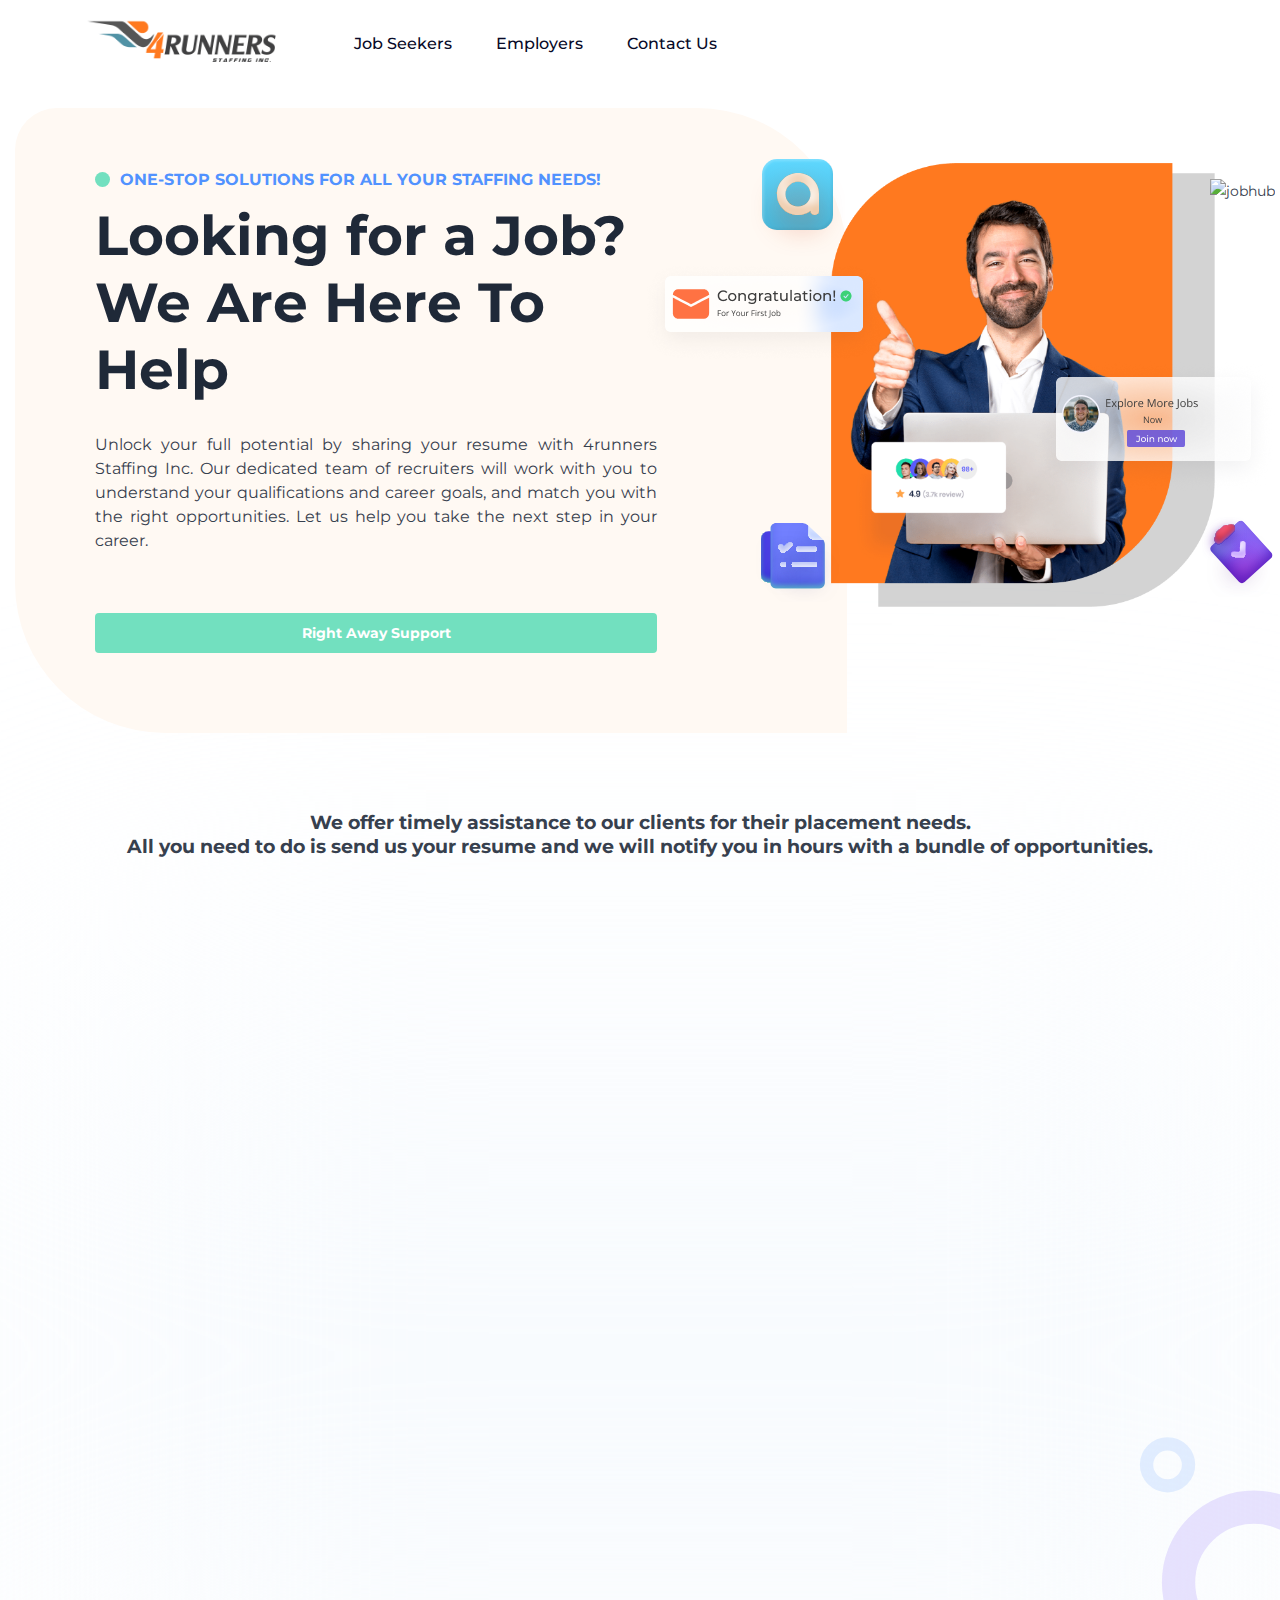
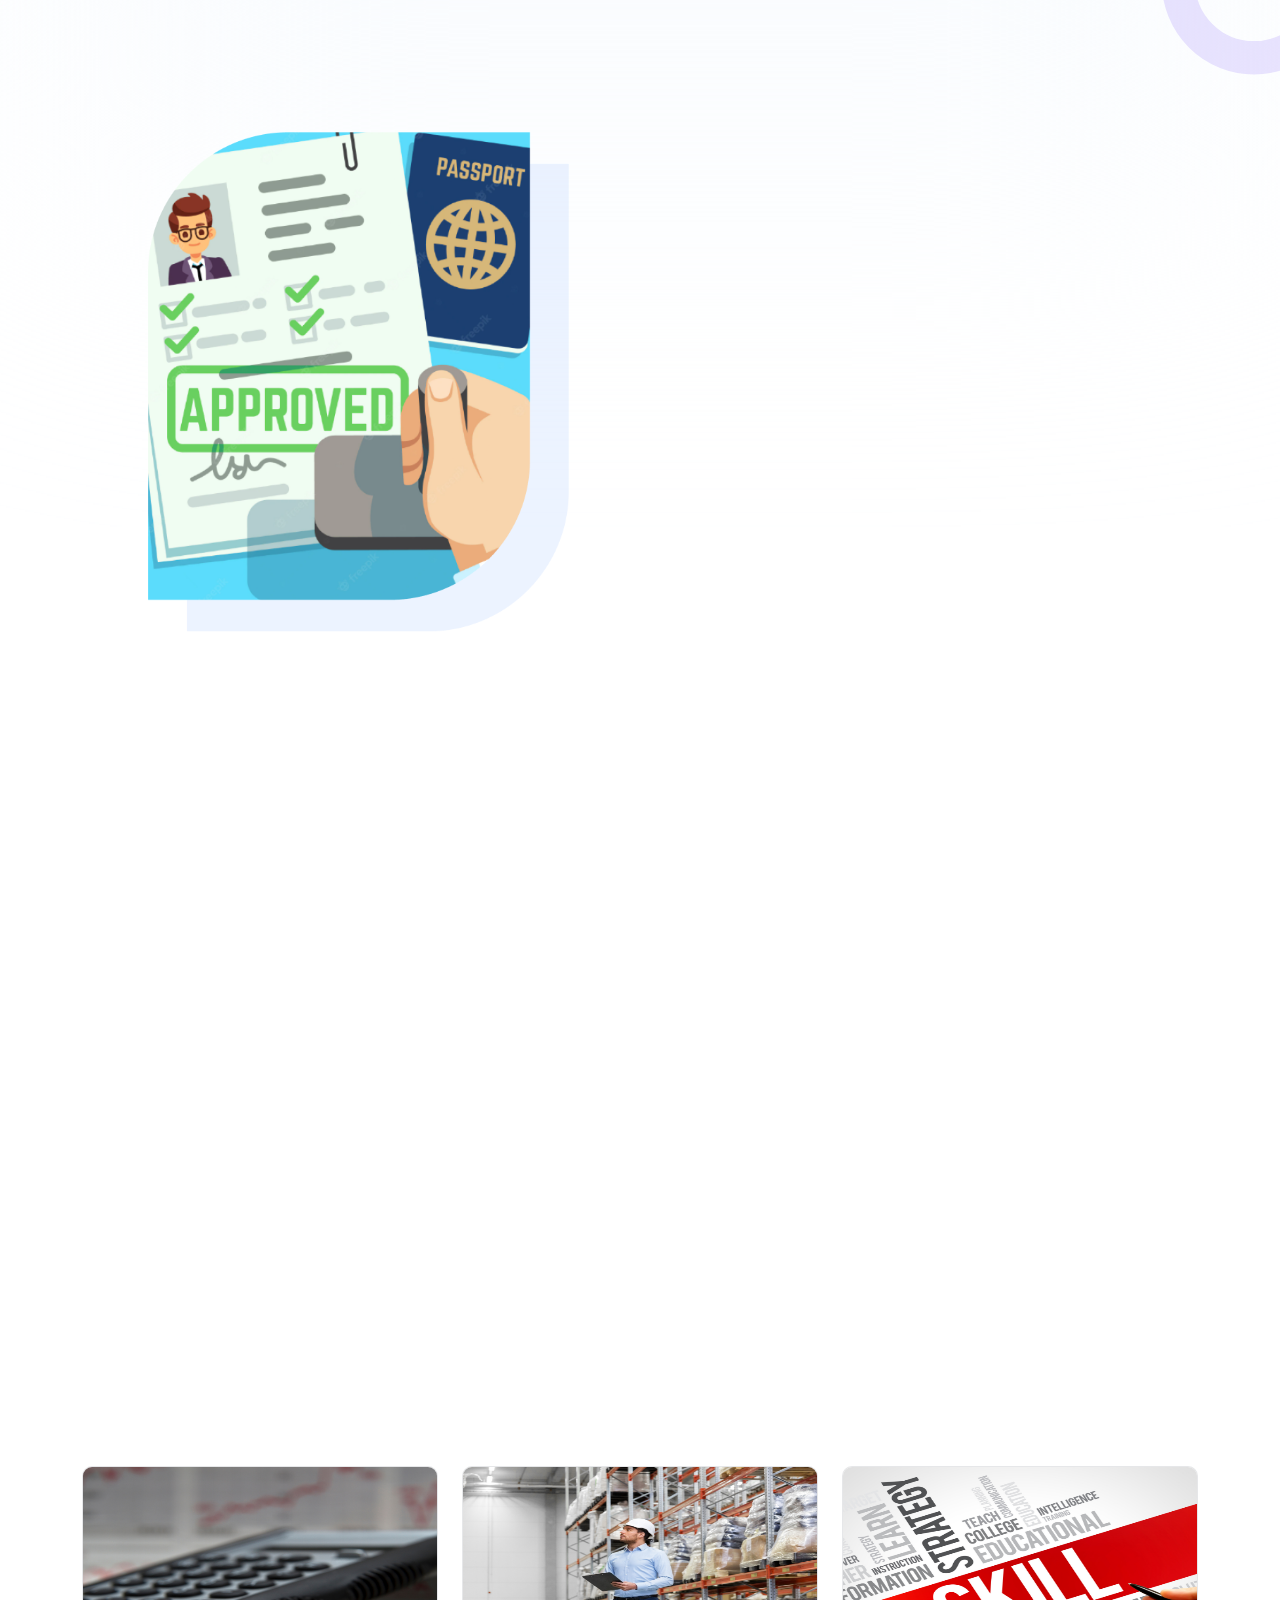
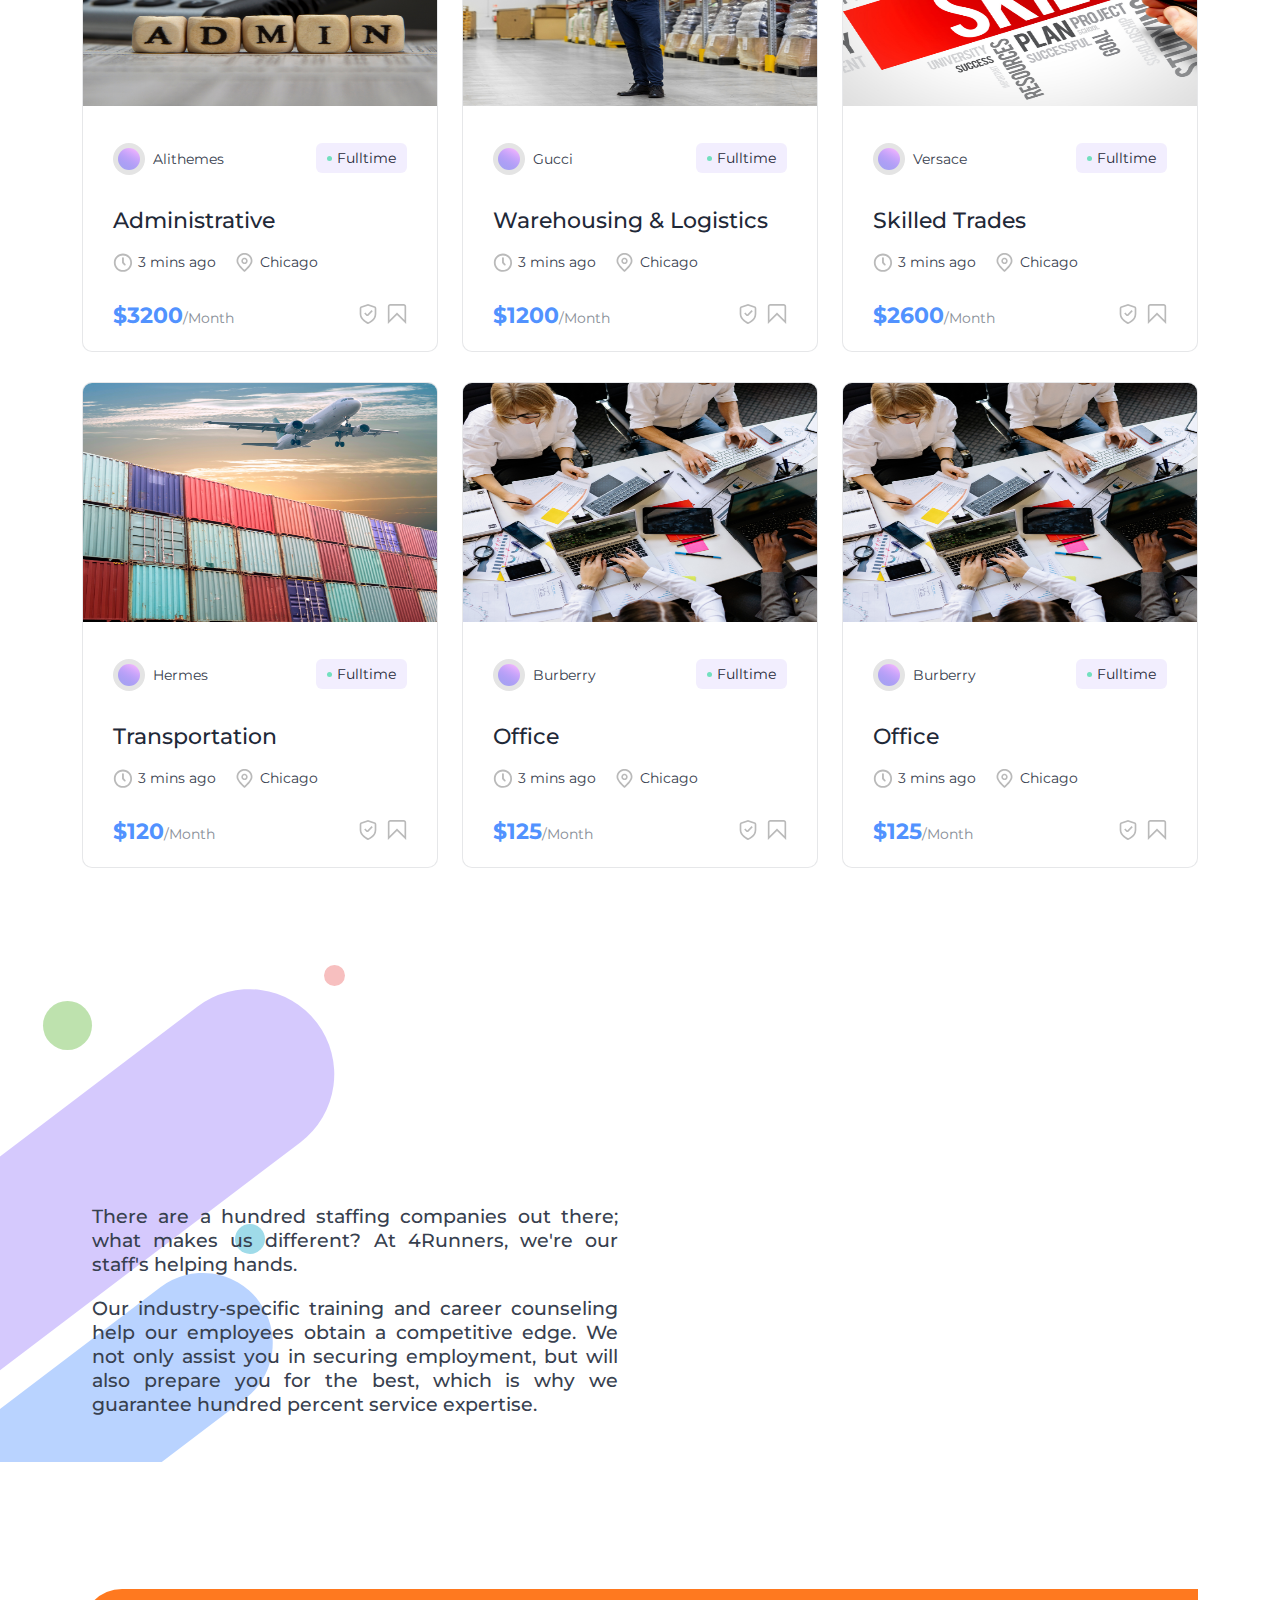
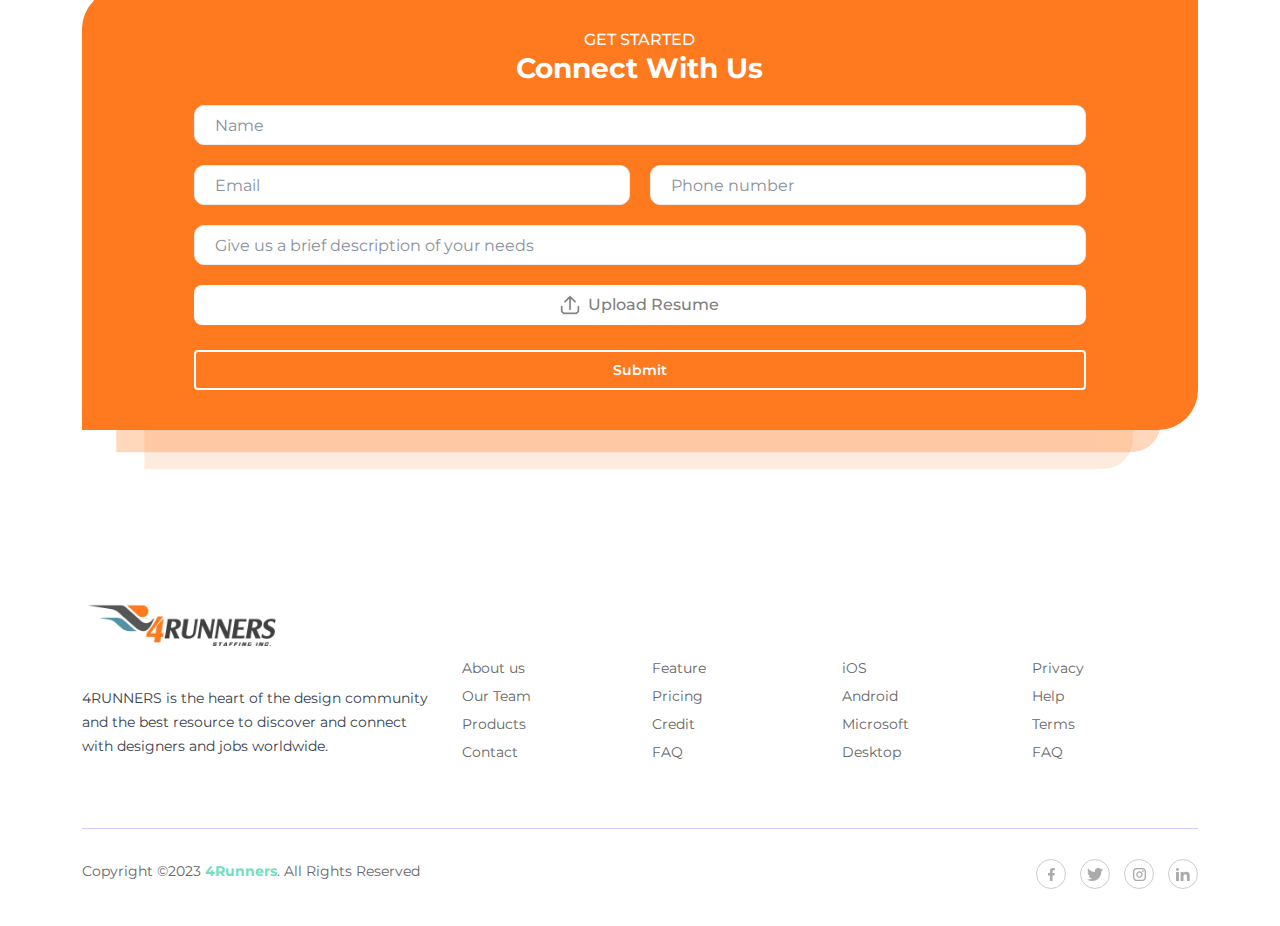
==== commit a19535f0: "done" ====
--- a/index.html
+++ b/index.html
@@ -415,11 +415,9 @@
                     class="wow animate__animated animate__fadeInUp"
                     data-wow-delay=".2s"
                   >
-                    <a
-                      href="job-grid-2.html"
-                      class="mt-sm-15 mt-lg-30 btn btn-border icon-chevron-right"
-                      >Know How</a
-                    >
+                    <button href="job-grid-2.html" class="know_how">
+                      Know How
+                    </button>
                   </div>
                 </div>
               </div>
@@ -990,6 +988,16 @@
                 >
                   There are a hundred staffing companies out there; what makes
                   us different? At 4Runners, we're our staff's helping hands.
+                </p>
+                <p
+                  style="
+                    font-weight: 500;
+                    font-size: 1.2rem;
+                    margin: 0;
+                    margin-top: 20px;
+                    text-align: justify;
+                  "
+                >
                   Our industry-specific training and career counseling help our
                   employees obtain a competitive edge. We not only assist you in
                   securing employment, but will also prepare you for the best,
--- a/assets/css/customCSS.css
+++ b/assets/css/customCSS.css
@@ -129,6 +129,7 @@
 
 button.ras_button:hover {
   background-color: #6d4bd3 !important;
+  transform: scale(1.1);
 }
 p.offer_details_p {
   margin: auto;
@@ -276,6 +277,18 @@
   }
 }
 
+.know_how {
+  background-color: #72e0bf !important;
+  border: none;
+  padding: 10px 30px;
+  border-radius: 8px;
+  transition: 0.3s all;
+  color: white;
+}
+.know_how:hover {
+  transform: scale(1.2) !important;
+}
+
 @media (max-width: 600px) {
   .newsletter_custom_form_input_wrapper {
     flex-direction: column;
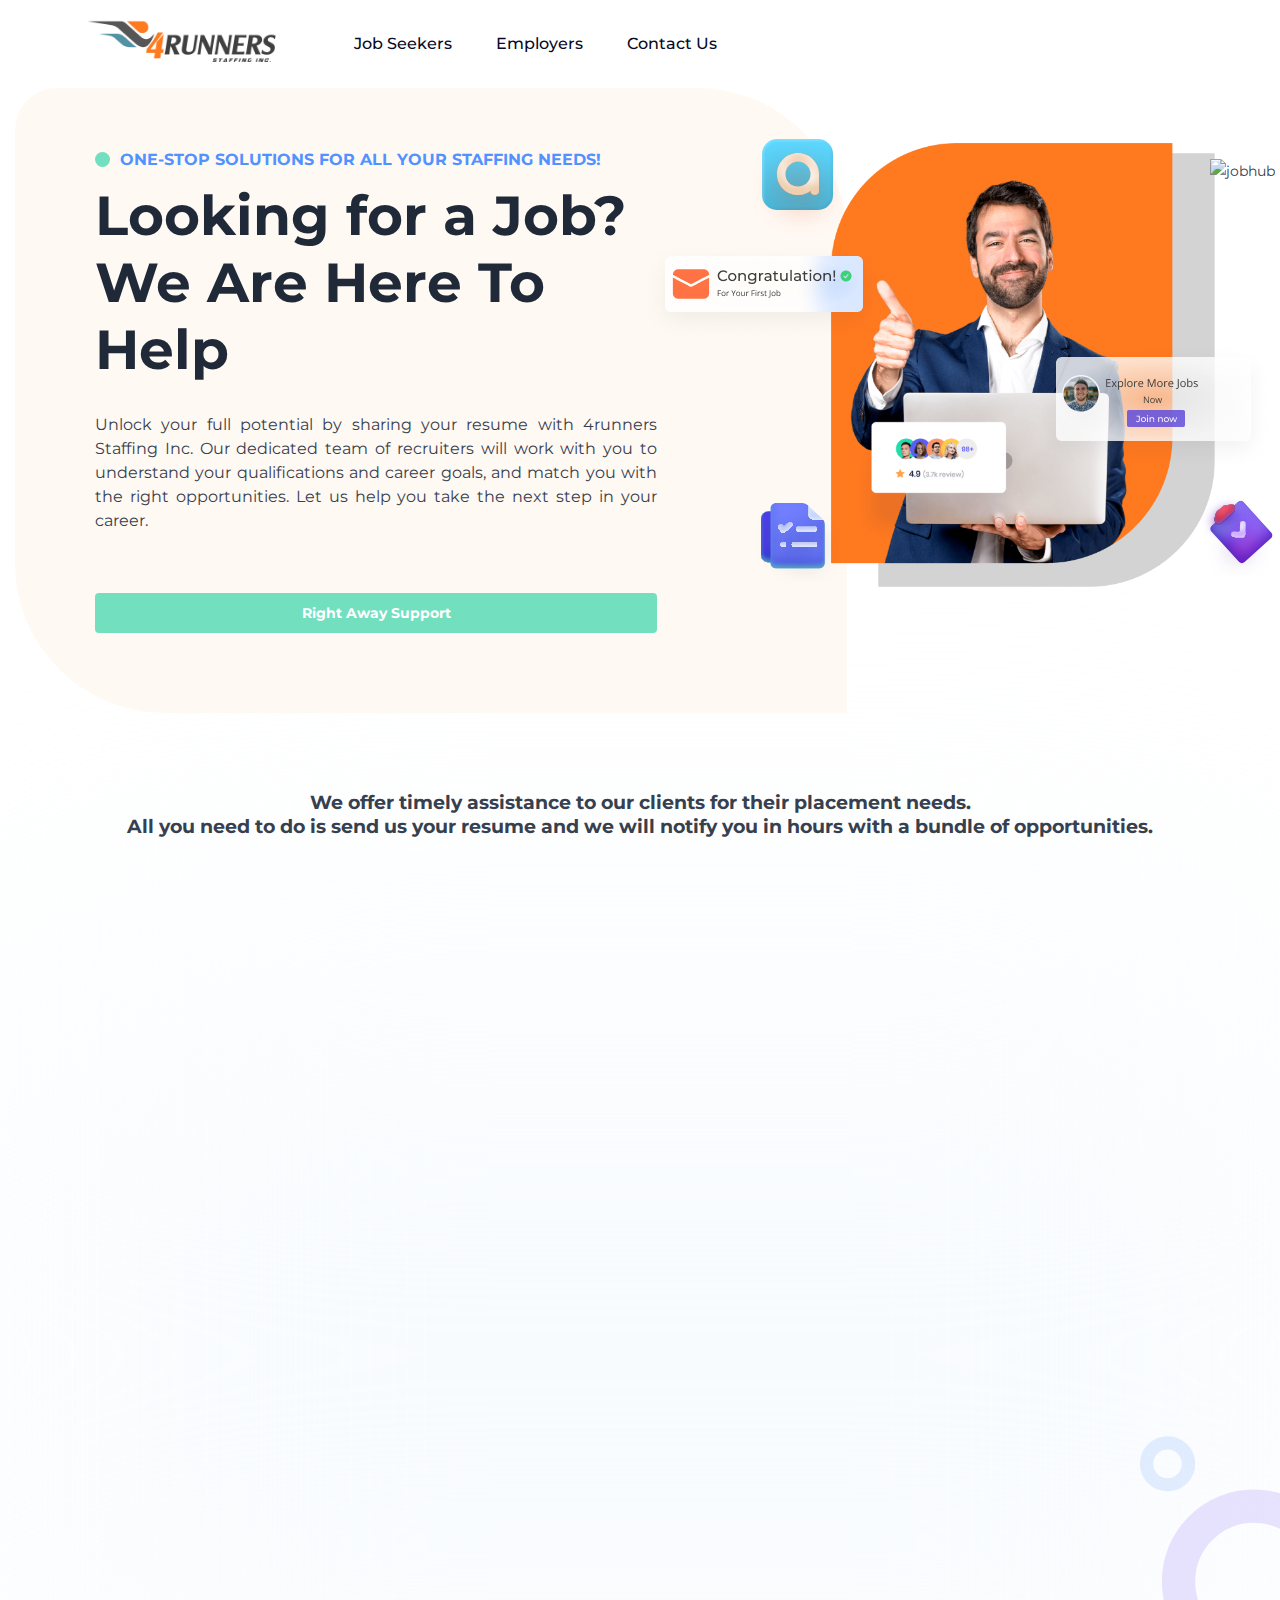
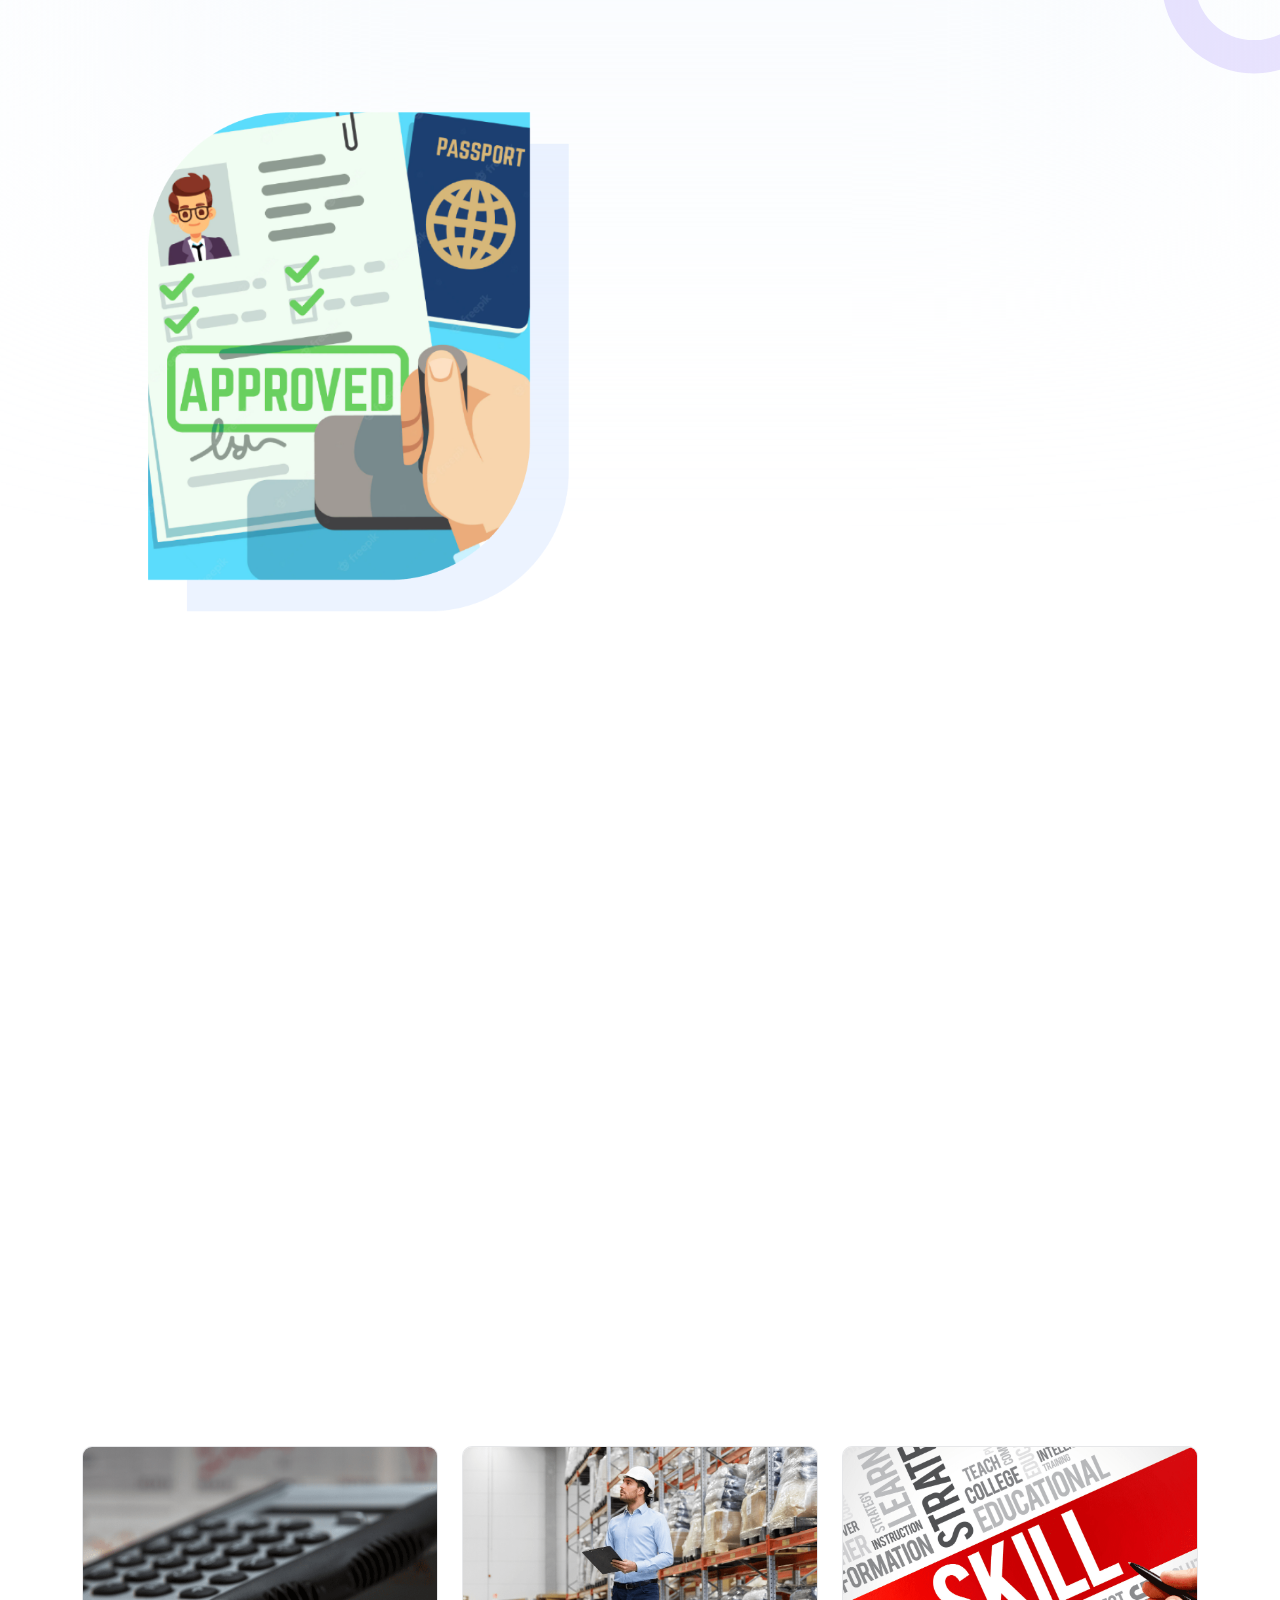
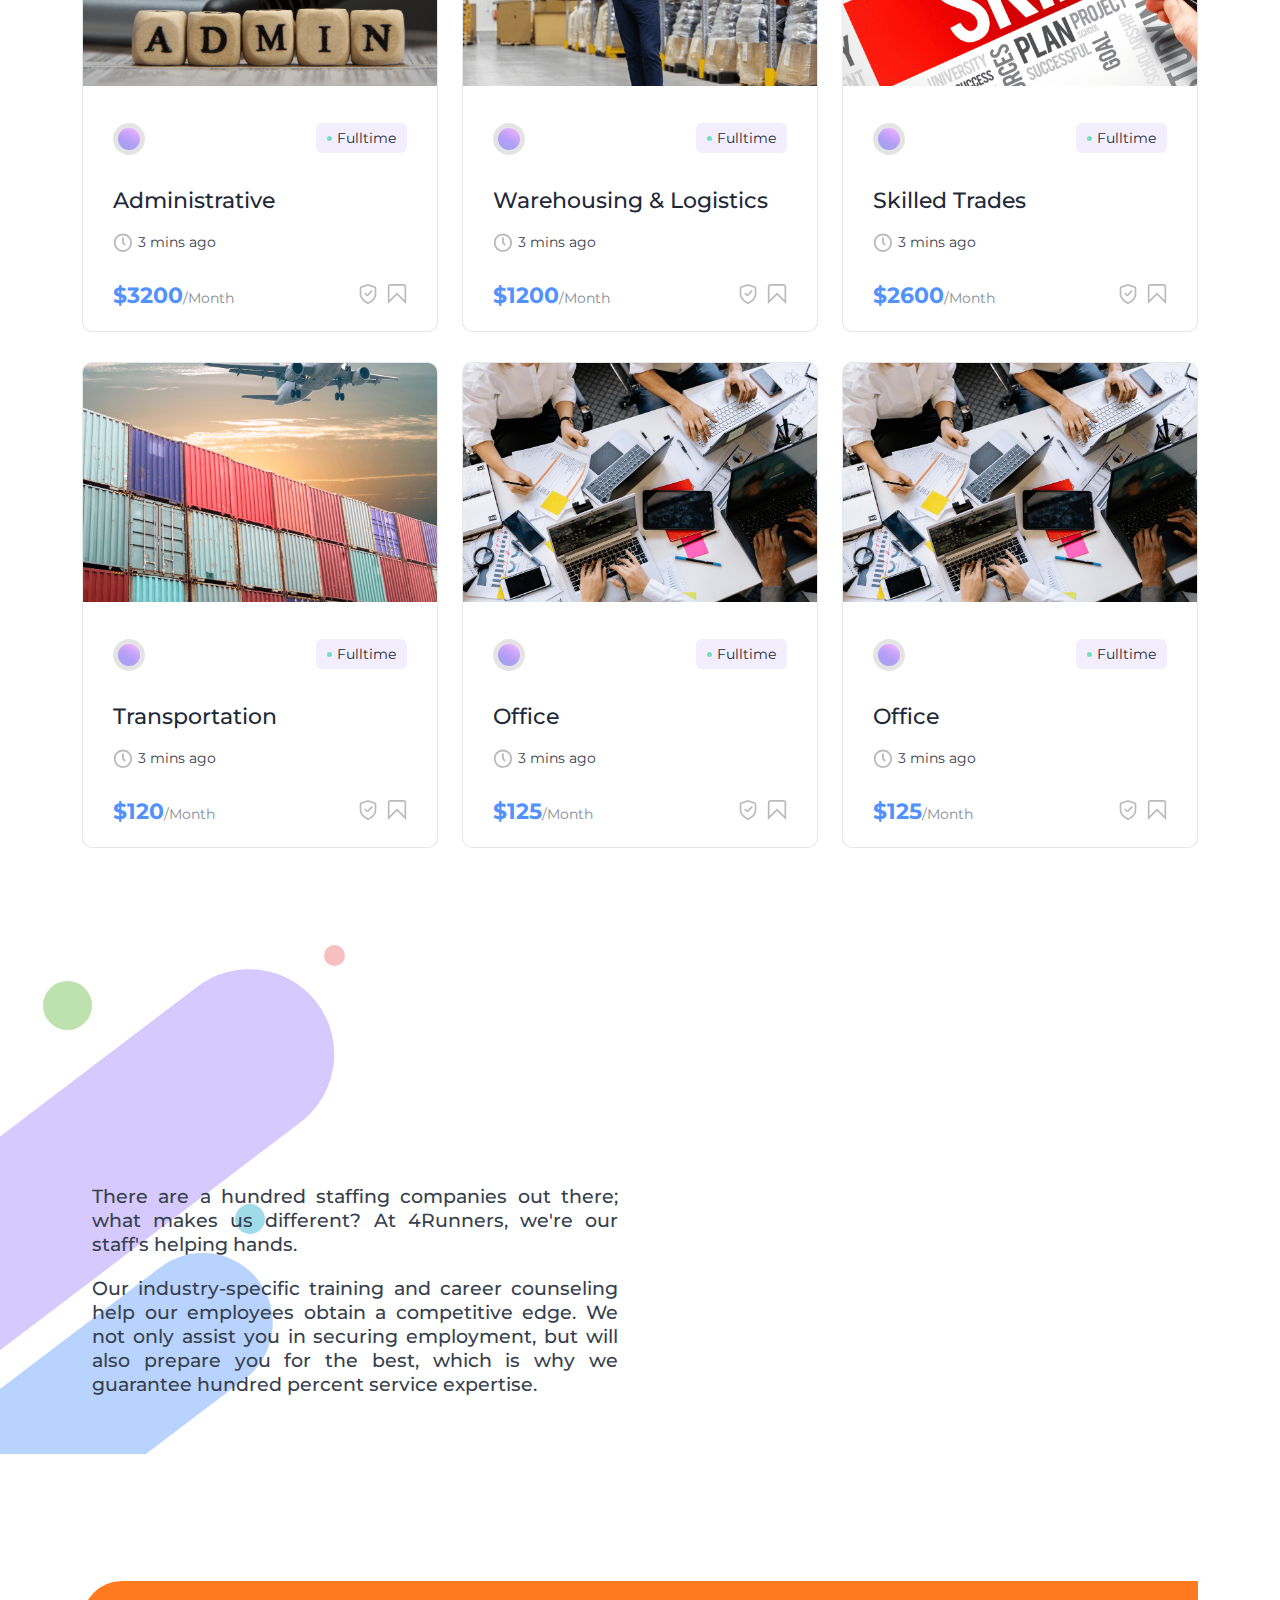
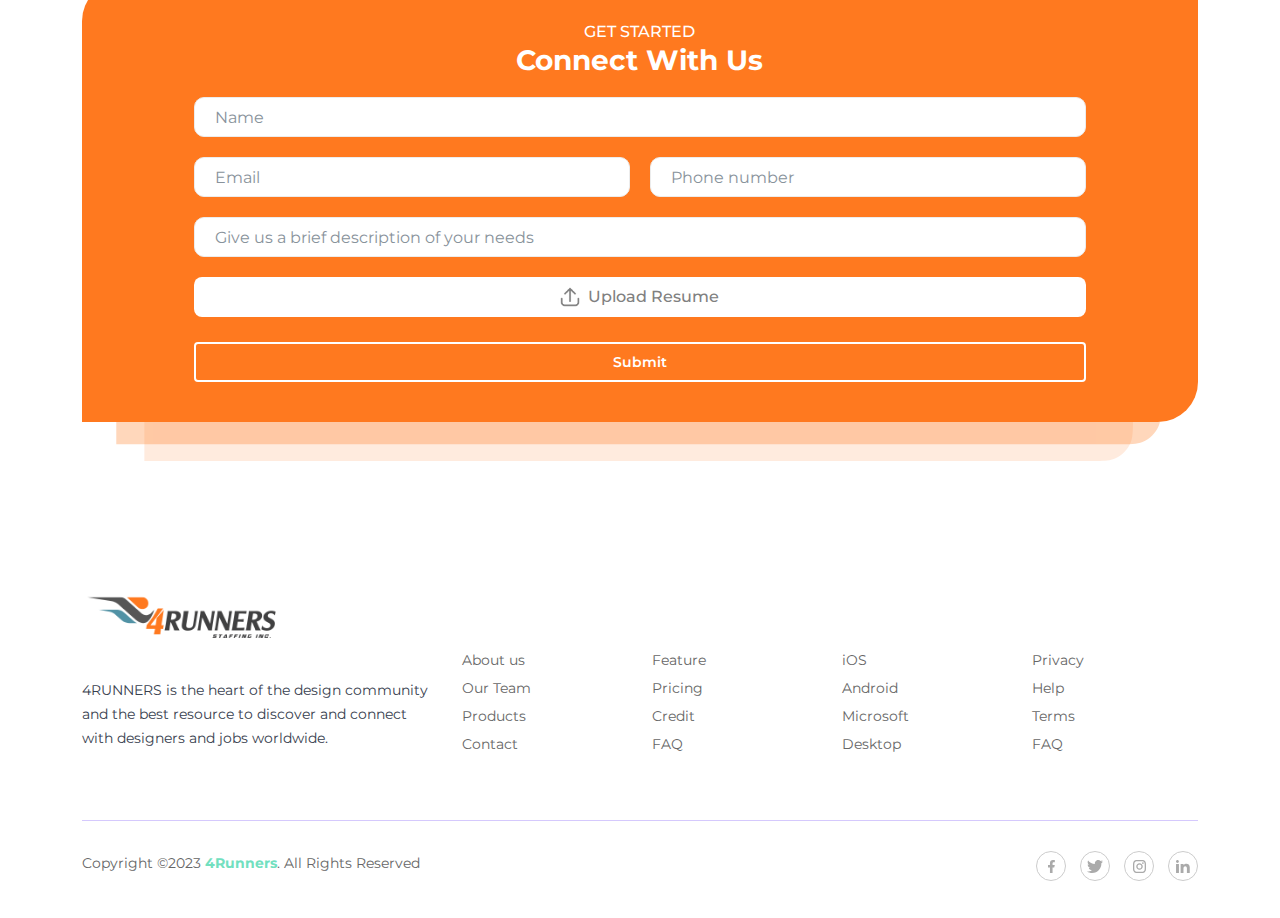
==== commit c5519be3: "changes" ====
--- a/index.html
+++ b/index.html
@@ -596,7 +596,6 @@
                                   src="assets/imgs/jobs/logos/logo-1.svg"
                                   alt="jobhub"
                               /></span>
-                              <span>Alithemes</span>
                             </a>
                           </div>
                           <div class="col-lg-5 col-6 text-end">
@@ -610,7 +609,6 @@
                         </h5>
                         <div class="mt-15">
                           <span class="card-time">3 mins ago</span>
-                          <span class="card-location">Chicago</span>
                         </div>
                         <div class="card-2-bottom mt-30">
                           <div class="row">
@@ -661,7 +659,6 @@
                                   src="assets/imgs/jobs/logos/logo-2.svg"
                                   alt="jobhub"
                               /></span>
-                              <span>Gucci</span>
                             </a>
                           </div>
                           <div class="col-lg-5 col-6 text-end">
@@ -675,7 +672,6 @@
                         </h5>
                         <div class="mt-15">
                           <span class="card-time">3 mins ago</span>
-                          <span class="card-location">Chicago</span>
                         </div>
                         <div class="card-2-bottom mt-30">
                           <div class="row">
@@ -726,7 +722,6 @@
                                   src="assets/imgs/jobs/logos/logo-3.svg"
                                   alt="jobhub"
                               /></span>
-                              <span>Versace</span>
                             </a>
                           </div>
                           <div class="col-lg-5 col-6 text-end">
@@ -740,7 +735,6 @@
                         </h5>
                         <div class="mt-15">
                           <span class="card-time">3 mins ago</span>
-                          <span class="card-location">Chicago</span>
                         </div>
                         <div class="card-2-bottom mt-30">
                           <div class="row">
@@ -791,7 +785,6 @@
                                   src="assets/imgs/jobs/logos/logo-4.svg"
                                   alt="jobhub"
                               /></span>
-                              <span>Hermes</span>
                             </a>
                           </div>
                           <div class="col-lg-5 col-6 text-end">
@@ -805,7 +798,6 @@
                         </h5>
                         <div class="mt-15">
                           <span class="card-time">3 mins ago</span>
-                          <span class="card-location">Chicago</span>
                         </div>
                         <div class="card-2-bottom mt-30">
                           <div class="row">
@@ -856,7 +848,6 @@
                                   src="assets/imgs/jobs/logos/logo-5.svg"
                                   alt="jobhub"
                               /></span>
-                              <span>Burberry</span>
                             </a>
                           </div>
                           <div class="col-lg-5 col-6 text-end">
@@ -870,7 +861,6 @@
                         </h5>
                         <div class="mt-15">
                           <span class="card-time">3 mins ago</span>
-                          <span class="card-location">Chicago</span>
                         </div>
                         <div class="card-2-bottom mt-30">
                           <div class="row">
@@ -921,7 +911,6 @@
                                   src="assets/imgs/jobs/logos/logo-5.svg"
                                   alt="jobhub"
                               /></span>
-                              <span>Burberry</span>
                             </a>
                           </div>
                           <div class="col-lg-5 col-6 text-end">
@@ -935,7 +924,6 @@
                         </h5>
                         <div class="mt-15">
                           <span class="card-time">3 mins ago</span>
-                          <span class="card-location">Chicago</span>
                         </div>
                         <div class="card-2-bottom mt-30">
                           <div class="row">
--- a/assets/css/main.css
+++ b/assets/css/main.css
@@ -138,7 +138,7 @@
 }
 
 main.main {
-  padding-top: 108px;
+  padding-top: 88px;
 }
 
 thead {
@@ -7972,7 +7972,6 @@
     padding: 0;
   }
   .banner-hero.hero-1 .block-banner {
-    padding-top: 50px;
     padding-bottom: 50px;
     padding-right: var(--bs-gutter-x, 0.75rem);
     padding-left: var(--bs-gutter-x, 0.75rem);
--- a/assets/css/customCSS.css
+++ b/assets/css/customCSS.css
@@ -253,6 +253,7 @@
 }
 img.explore_jobs_card_img {
   max-height: 239px;
+  object-fit: cover;
 }
 
 img.custom_card_logo {
@@ -289,6 +290,14 @@
   transform: scale(1.2) !important;
 }
 
+button:hover {
+  transform: scale(1.1) !important;
+}
+
+.leaflet-control-attribution {
+  display: none !important;
+}
+
 @media (max-width: 600px) {
   .newsletter_custom_form_input_wrapper {
     flex-direction: column;
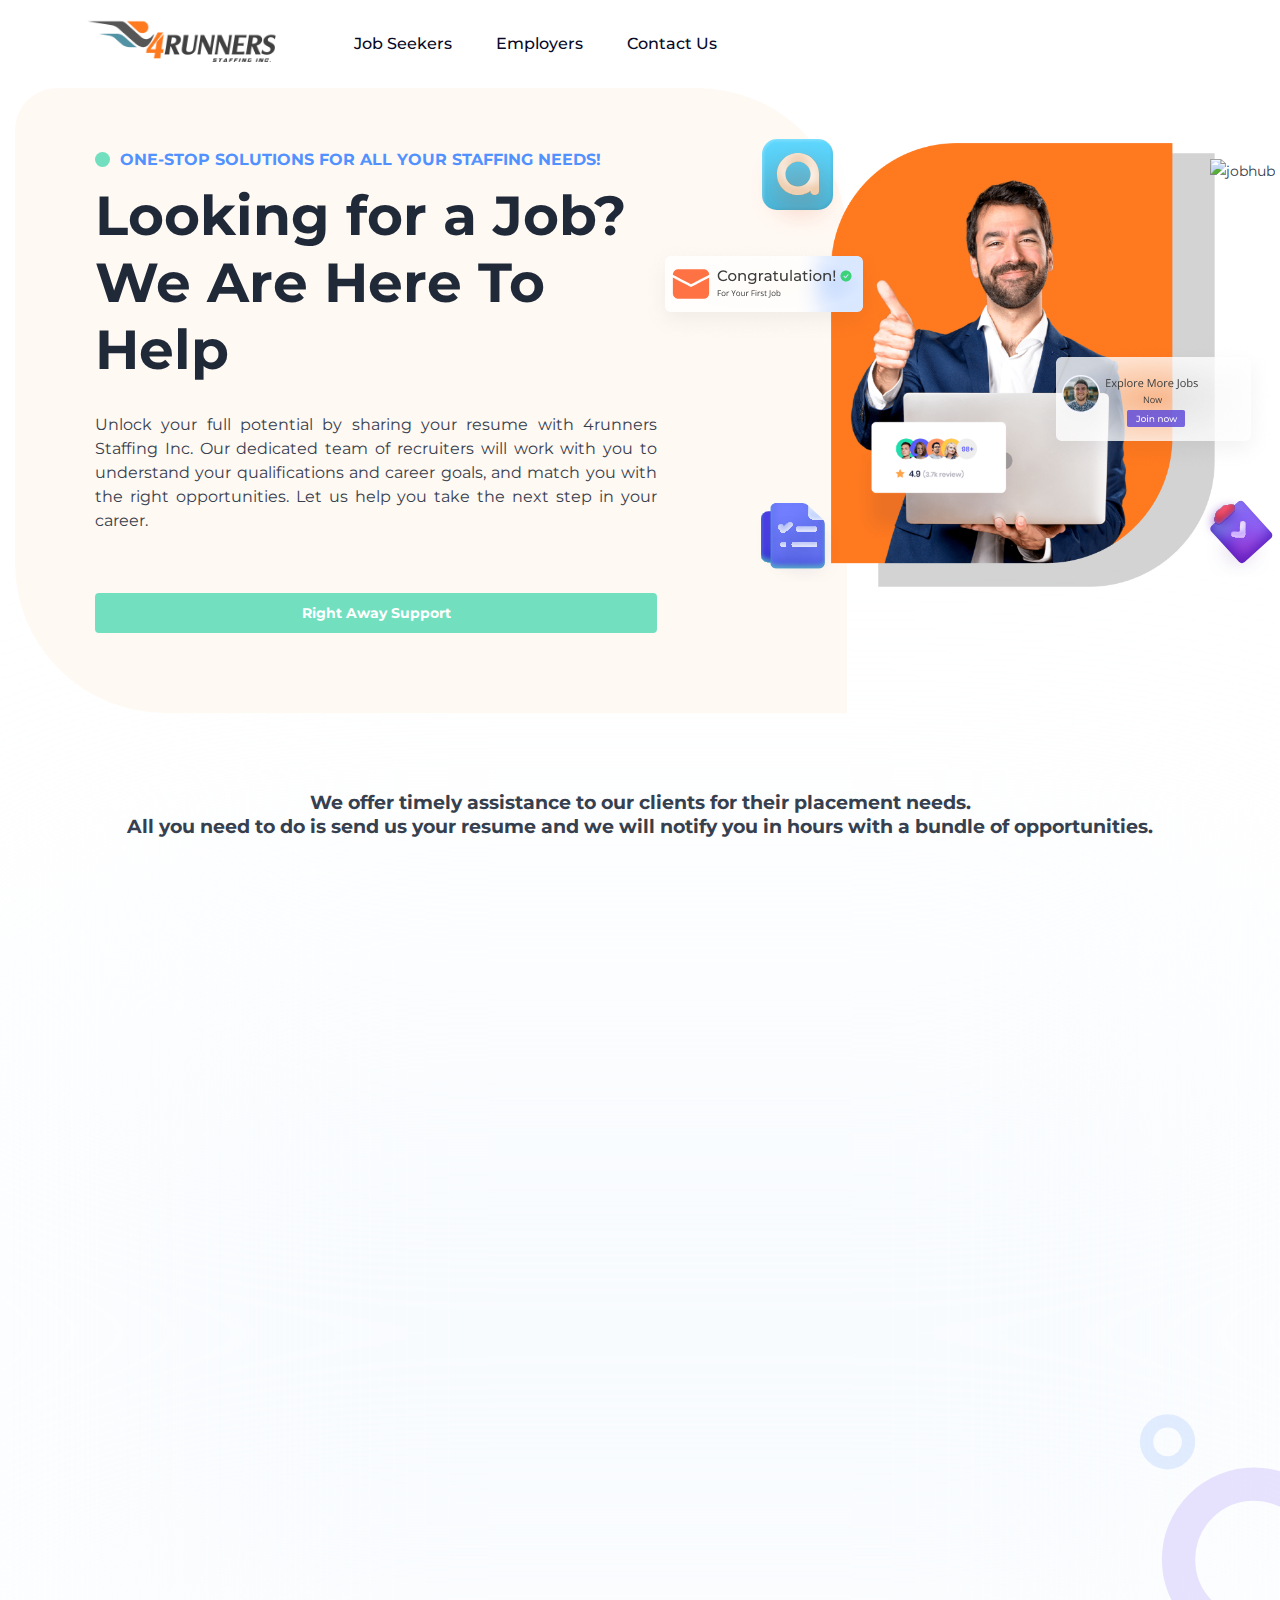
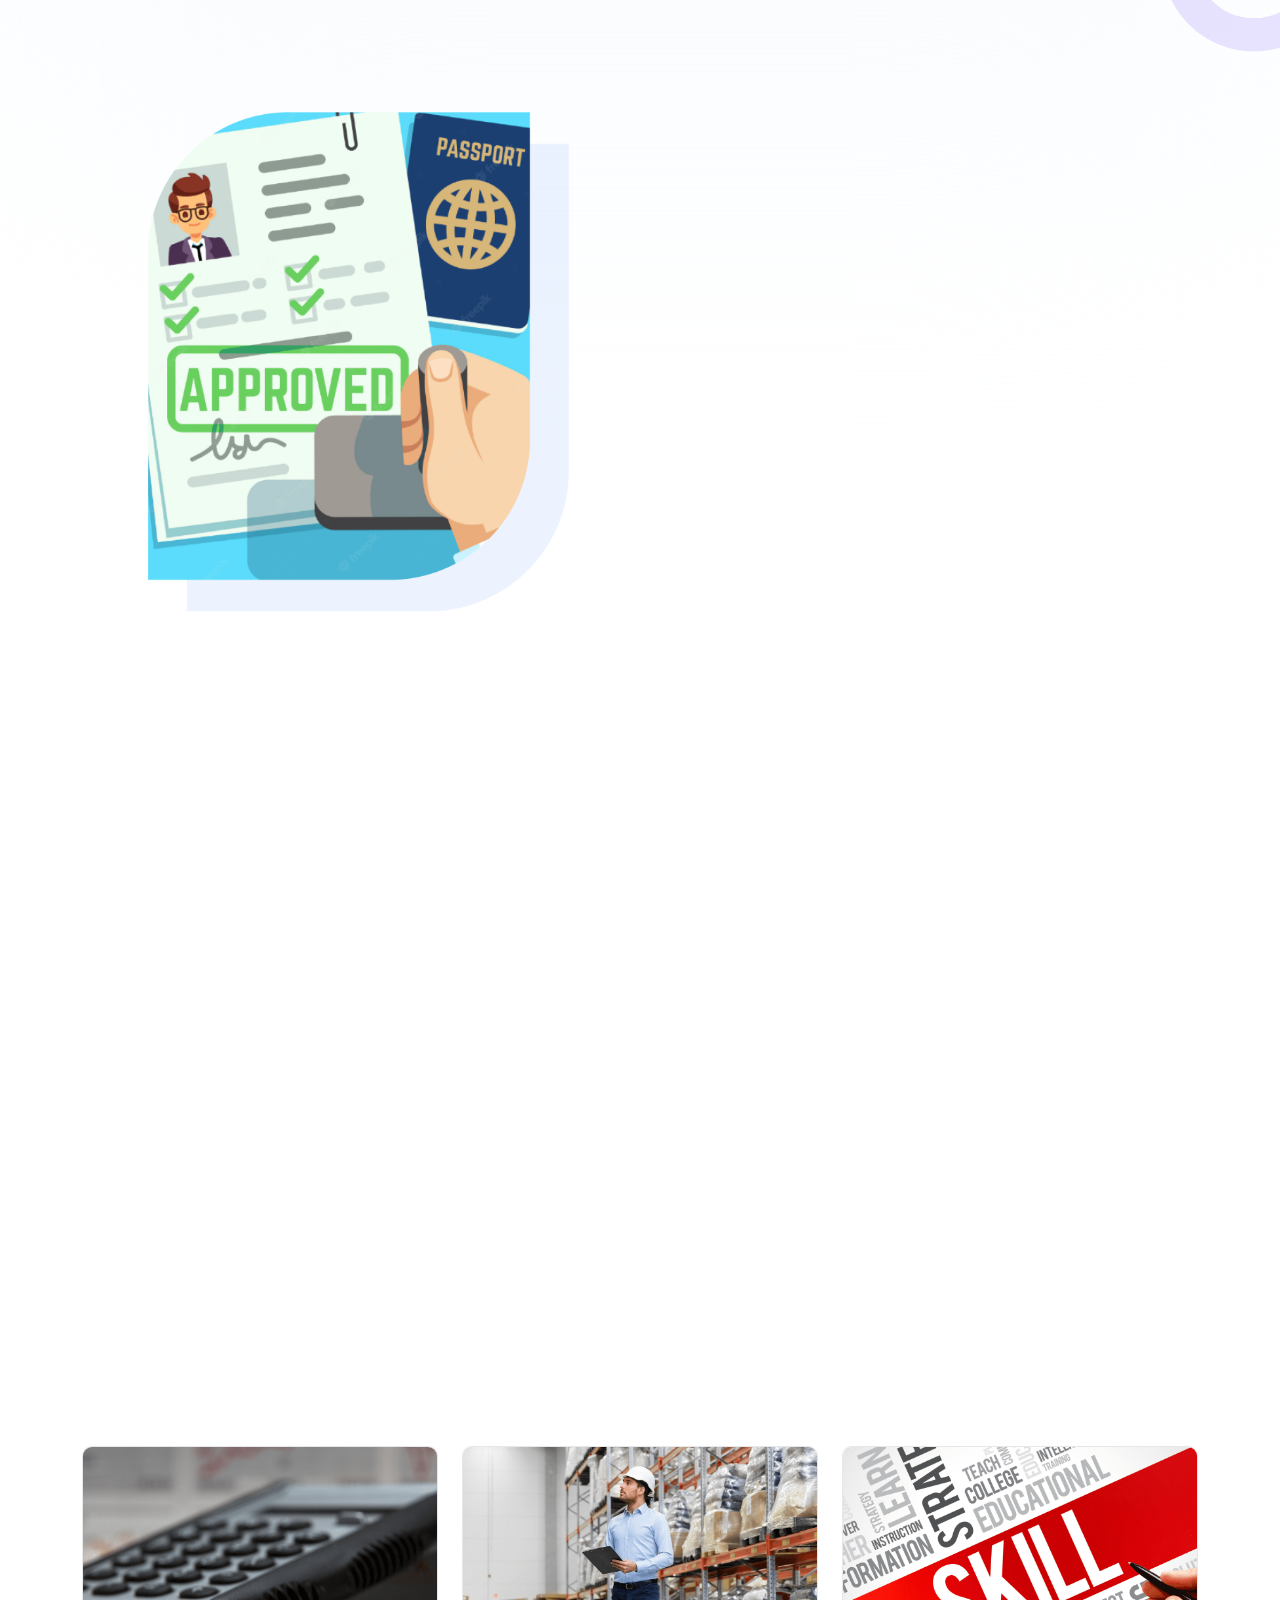
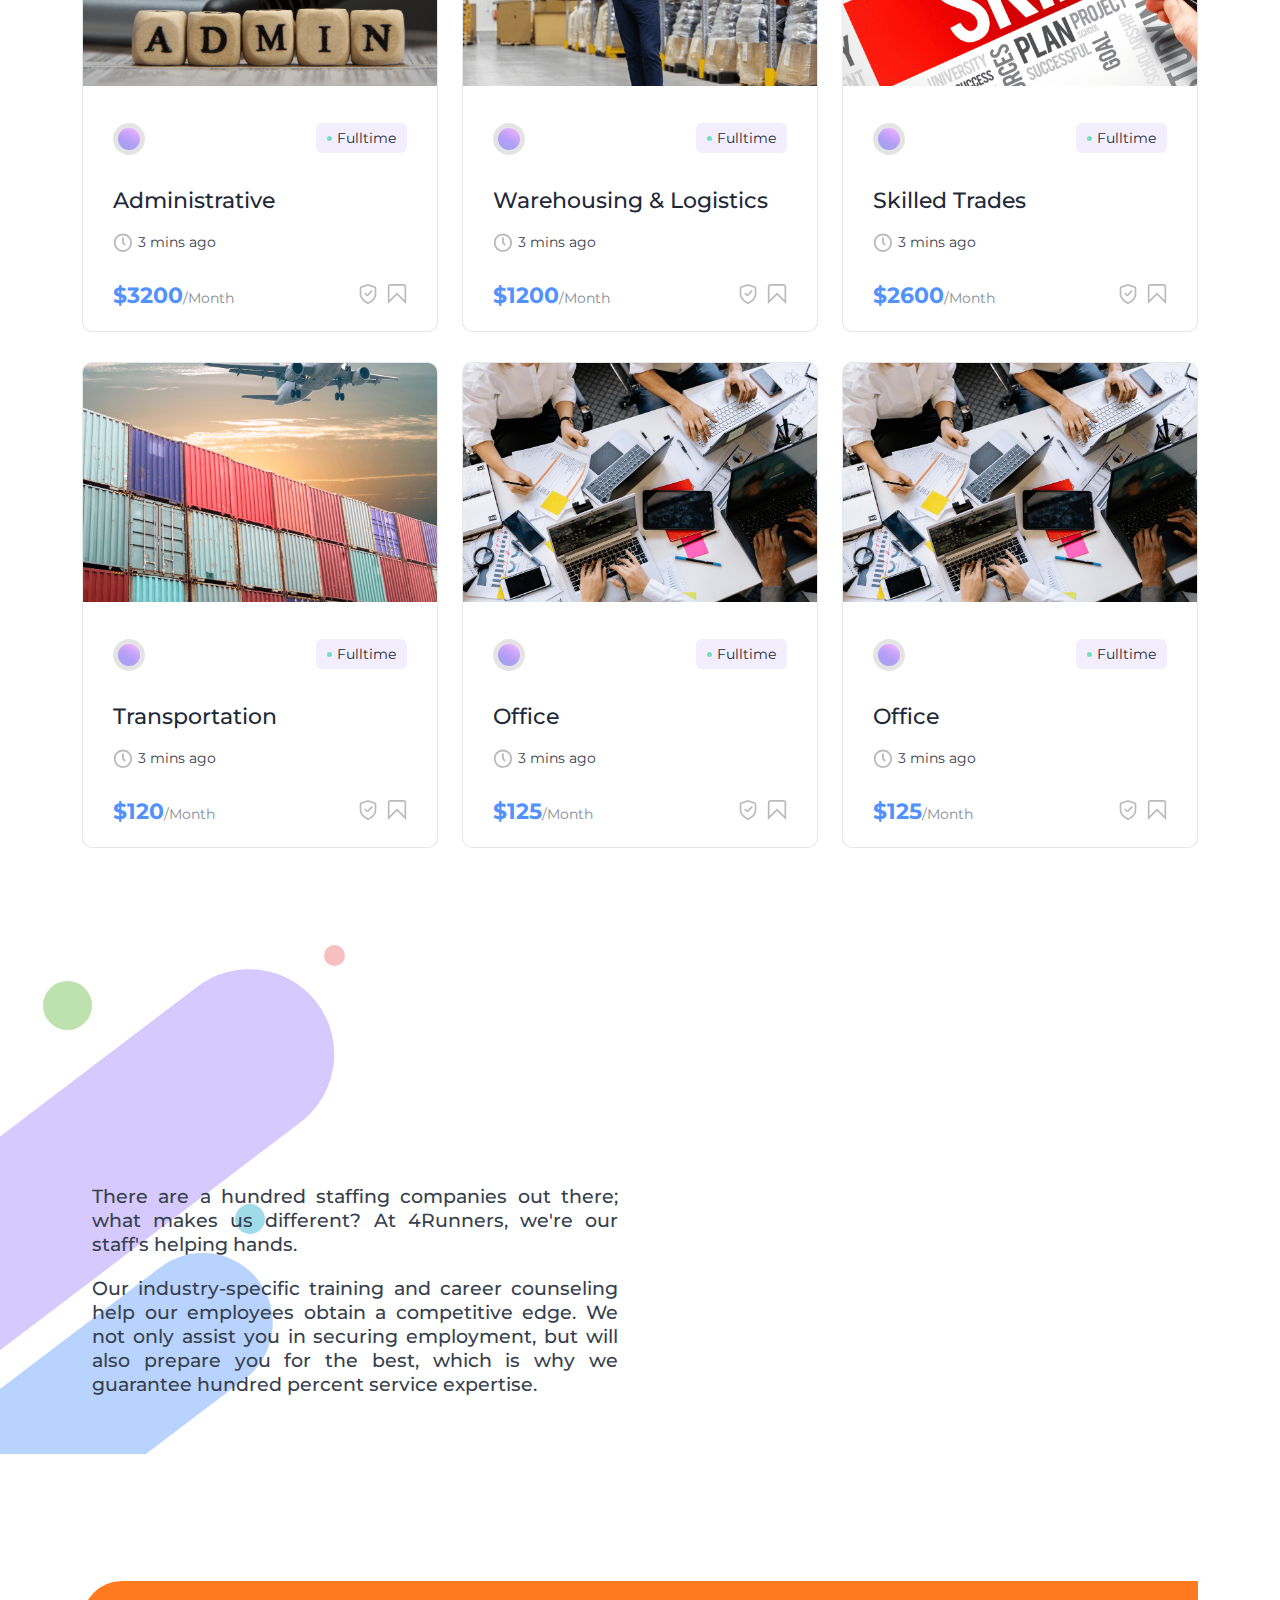
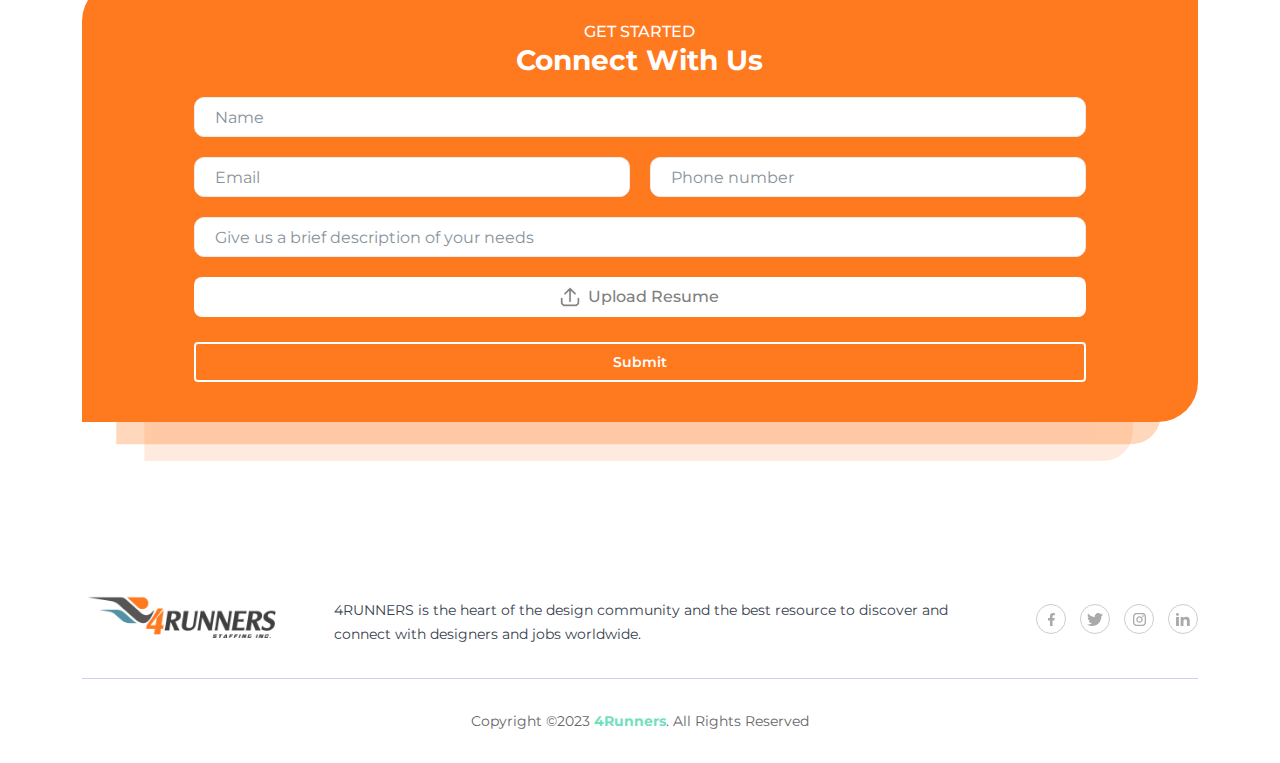
==== commit ffebce53: "done" ====
--- a/index.html
+++ b/index.html
@@ -20,6 +20,19 @@
     <link rel="stylesheet" href="assets/css/plugins/animate.min.css" />
     <link rel="stylesheet" href="assets/css/main.css?v=1.0" />
     <link rel="stylesheet" href="assets/css/customCSS.css" />
+
+    <script
+      type="text/javascript"
+      src="https://cdn.jsdelivr.net/npm/@emailjs/browser@3/dist/email.min.js"
+    ></script>
+    <script type="text/javascript">
+      (function () {
+        // https://dashboard.emailjs.com/admin/account
+        emailjs.init("sjGfu-sMbWSFsHDig");
+      })();
+    </script>
+
+    <script src="assets/js/custom.js"></script>
   </head>
 
   <body>
@@ -1007,40 +1020,58 @@
       <section class="section-box mt-50 mb-60" id="contactus">
         <div class="container">
           <div class="box-newsletter">
-            <form class="newsletter_custom_form">
+            <div class="newsletter_custom_form">
               <div class="newsletter_custom_form_heading">
                 <h6>GET STARTED</h6>
                 <h4>Connect With Us</h4>
               </div>
+
               <input
                 type="text"
+                name="name"
+                id="form_name"
+                required
                 class="newsletter_custom_form_input"
                 placeholder="Name"
               />
               <div class="newsletter_custom_form_input_wrapper">
                 <input
                   type="text"
+                  name="email"
+                  id="form_email"
+                  required
                   class="newsletter_custom_form_input"
                   placeholder="Email"
                 /><input
                   type="text"
+                  name="phone"
+                  id="form_phone"
+                  required
                   class="newsletter_custom_form_input"
                   placeholder="Phone number"
                 />
               </div>
               <input
                 type="text"
+                name="message"
+                id="form_message"
+                required
                 class="newsletter_custom_form_input"
                 placeholder="Give us a brief description of your needs"
               />
-              <input type="file" id="file-input" multiple />
+              <input type="file" name="resume" id="file-input" multiple />
               <label for="file-input">
                 <img src="./assets/pin.png" style="height: 20px" alt="" />
                 &nbsp; Upload Resume
               </label>
 
-              <button class="newsletter_custom_form_submit">Submit</button>
-            </form>
+              <button
+                onclick="sendMail()"
+                class="newsletter_custom_form_submit"
+              >
+                Submit
+              </button>
+            </div>
           </div>
           <div class="box-newsletter-bottom">
             <div class="newsletter-bottom"></div>
@@ -1052,68 +1083,28 @@
     <!-- Footer -->
     <footer class="footer mt-50">
       <div class="container">
-        <div class="row">
-          <div class="col-md-4 col-sm-12">
-            <a href="index.html"
-              ><img alt="jobhub" src="assets/imgs/LOGO.png" class="footer_logo"
-            /></a>
-            <div class="mt-20 mb-20">
-              4RUNNERS is the heart of the design community and the best
-              resource to discover and connect with designers and jobs
-              worldwide.
-            </div>
-          </div>
-          <div class="col-md-2 col-xs-6">
-            <h6>Company</h6>
-            <ul class="menu-footer mt-40">
-              <li><a href="#">About us</a></li>
-              <li><a href="#">Our Team</a></li>
-              <li><a href="#">Products</a></li>
-              <li><a href="#">Contact</a></li>
-            </ul>
-          </div>
-          <div class="col-md-2 col-xs-6">
-            <h6>Product</h6>
-            <ul class="menu-footer mt-40">
-              <li><a href="#">Feature</a></li>
-              <li><a href="#">Pricing</a></li>
-              <li><a href="#">Credit</a></li>
-              <li><a href="#">FAQ</a></li>
-            </ul>
-          </div>
-          <div class="col-md-2 col-xs-6">
-            <h6>Download</h6>
-            <ul class="menu-footer mt-40">
-              <li><a href="#">iOS</a></li>
-              <li><a href="#">Android</a></li>
-              <li><a href="#">Microsoft</a></li>
-              <li><a href="#">Desktop</a></li>
-            </ul>
-          </div>
-          <div class="col-md-2 col-xs-6">
-            <h6>Support</h6>
-            <ul class="menu-footer mt-40">
-              <li><a href="#">Privacy</a></li>
-              <li><a href="#">Help</a></li>
-              <li><a href="#">Terms</a></li>
-              <li><a href="#">FAQ</a></li>
-            </ul>
+        <div class="footer_row">
+          <a href="index.html"
+            ><img alt="jobhub" src="assets/imgs/LOGO.png" class="footer_logo"
+          /></a>
+          <p class="footer_description">
+            4RUNNERS is the heart of the design community and the best resource
+            to discover and connect with designers and jobs worldwide.
+          </p>
+
+          <div class="footer-social">
+            <a href="#" class="icon-socials icon-facebook"></a>
+            <a href="#" class="icon-socials icon-twitter"></a>
+            <a href="#" class="icon-socials icon-instagram"></a>
+            <a href="#" class="icon-socials icon-linkedin"></a>
           </div>
         </div>
-        <div class="footer-bottom mt-50">
+        <div class="footer-bottom mt-20">
           <div class="row">
-            <div class="col-md-6">
+            <p class="copyright_p">
               Copyright ©2023 <a href="#"><strong>4Runners</strong></a
               >. All Rights Reserved
-            </div>
-            <div class="col-md-6 text-md-end text-start">
-              <div class="footer-social">
-                <a href="#" class="icon-socials icon-facebook"></a>
-                <a href="#" class="icon-socials icon-twitter"></a>
-                <a href="#" class="icon-socials icon-instagram"></a>
-                <a href="#" class="icon-socials icon-linkedin"></a>
-              </div>
-            </div>
+            </p>
           </div>
         </div>
       </div>
@@ -1121,6 +1112,7 @@
     <!-- End Footer -->
 
     <!-- Vendor JS-->
+
     <script src="assets/js/vendor/modernizr-3.6.0.min.js"></script>
     <script src="assets/js/vendor/jquery-3.6.0.min.js"></script>
     <script src="assets/js/vendor/jquery-migrate-3.3.0.min.js"></script>
--- a/assets/css/main.css
+++ b/assets/css/main.css
@@ -4297,7 +4297,7 @@
   text-decoration: none;
 }
 
-.footer .footer-bottom .icon-socials {
+.footer .icon-socials {
   display: inline-block;
   margin-left: 10px;
   height: 30px;
@@ -4306,56 +4306,56 @@
   transition-duration: 0.2s;
 }
 
-.footer .footer-bottom .icon-socials:hover {
+.footer .icon-socials:hover {
   -webkit-transform: translateY(-3px);
   transform: translateY(-3px);
   -webkit-transition-duration: 0.2s;
   transition-duration: 0.2s;
 }
 
-.footer .footer-bottom .icon-socials.icon-facebook {
+.footer .icon-socials.icon-facebook {
   background: url(../imgs/theme/icons/facebook.svg) no-repeat 0px 0px;
   -webkit-transition-duration: 0.2s;
   transition-duration: 0.2s;
 }
 
-.footer .footer-bottom .icon-socials.icon-facebook:hover {
+.footer .icon-socials.icon-facebook:hover {
   background: url(../imgs/theme/icons/facebook-hover.svg) no-repeat 0px 0px;
   -webkit-transition-duration: 0.2s;
   transition-duration: 0.2s;
 }
 
-.footer .footer-bottom .icon-socials.icon-twitter {
+.footer .icon-socials.icon-twitter {
   background: url(../imgs/theme/icons/twitter.svg) no-repeat 0px 0px;
   -webkit-transition-duration: 0.2s;
   transition-duration: 0.2s;
 }
 
-.footer .footer-bottom .icon-socials.icon-twitter:hover {
+.footer .icon-socials.icon-twitter:hover {
   background: url(../imgs/theme/icons/twitter-hover.svg) no-repeat 0px 0px;
   -webkit-transition-duration: 0.2s;
   transition-duration: 0.2s;
 }
 
-.footer .footer-bottom .icon-socials.icon-instagram {
+.footer .icon-socials.icon-instagram {
   background: url(../imgs/theme/icons/instagram.svg) no-repeat 0px 0px;
   -webkit-transition-duration: 0.2s;
   transition-duration: 0.2s;
 }
 
-.footer .footer-bottom .icon-socials.icon-instagram:hover {
+.footer .icon-socials.icon-instagram:hover {
   background: url(../imgs/theme/icons/instagram-hover.svg) no-repeat 0px 0px;
   -webkit-transition-duration: 0.2s;
   transition-duration: 0.2s;
 }
 
-.footer .footer-bottom .icon-socials.icon-linkedin {
+.footer .icon-socials.icon-linkedin {
   background: url(../imgs/theme/icons/linkedin.svg) no-repeat 0px 0px;
   -webkit-transition-duration: 0.2s;
   transition-duration: 0.2s;
 }
 
-.footer .footer-bottom .icon-socials.icon-linkedin:hover {
+.footer .icon-socials.icon-linkedin:hover {
   background: url(../imgs/theme/icons/linkedin-hover.svg) no-repeat 0px 0px;
   -webkit-transition-duration: 0.2s;
   transition-duration: 0.2s;
--- a/assets/css/customCSS.css
+++ b/assets/css/customCSS.css
@@ -298,6 +298,21 @@
   display: none !important;
 }
 
+p.copyright_p {
+  width: 100%;
+  text-align: center;
+}
+
+.footer_row {
+  display: flex;
+  justify-content: space-between;
+  align-items: center;
+}
+
+p.footer_description {
+  width: 50vw;
+}
+
 @media (max-width: 600px) {
   .newsletter_custom_form_input_wrapper {
     flex-direction: column;
@@ -326,4 +341,12 @@
   p.employee_note {
     margin-top: 20px;
   }
-}
+
+  .footer_row {
+    flex-direction: column;
+    gap: 20px;
+  }
+  p.footer_description {
+    width: 100%;
+  }
+}
